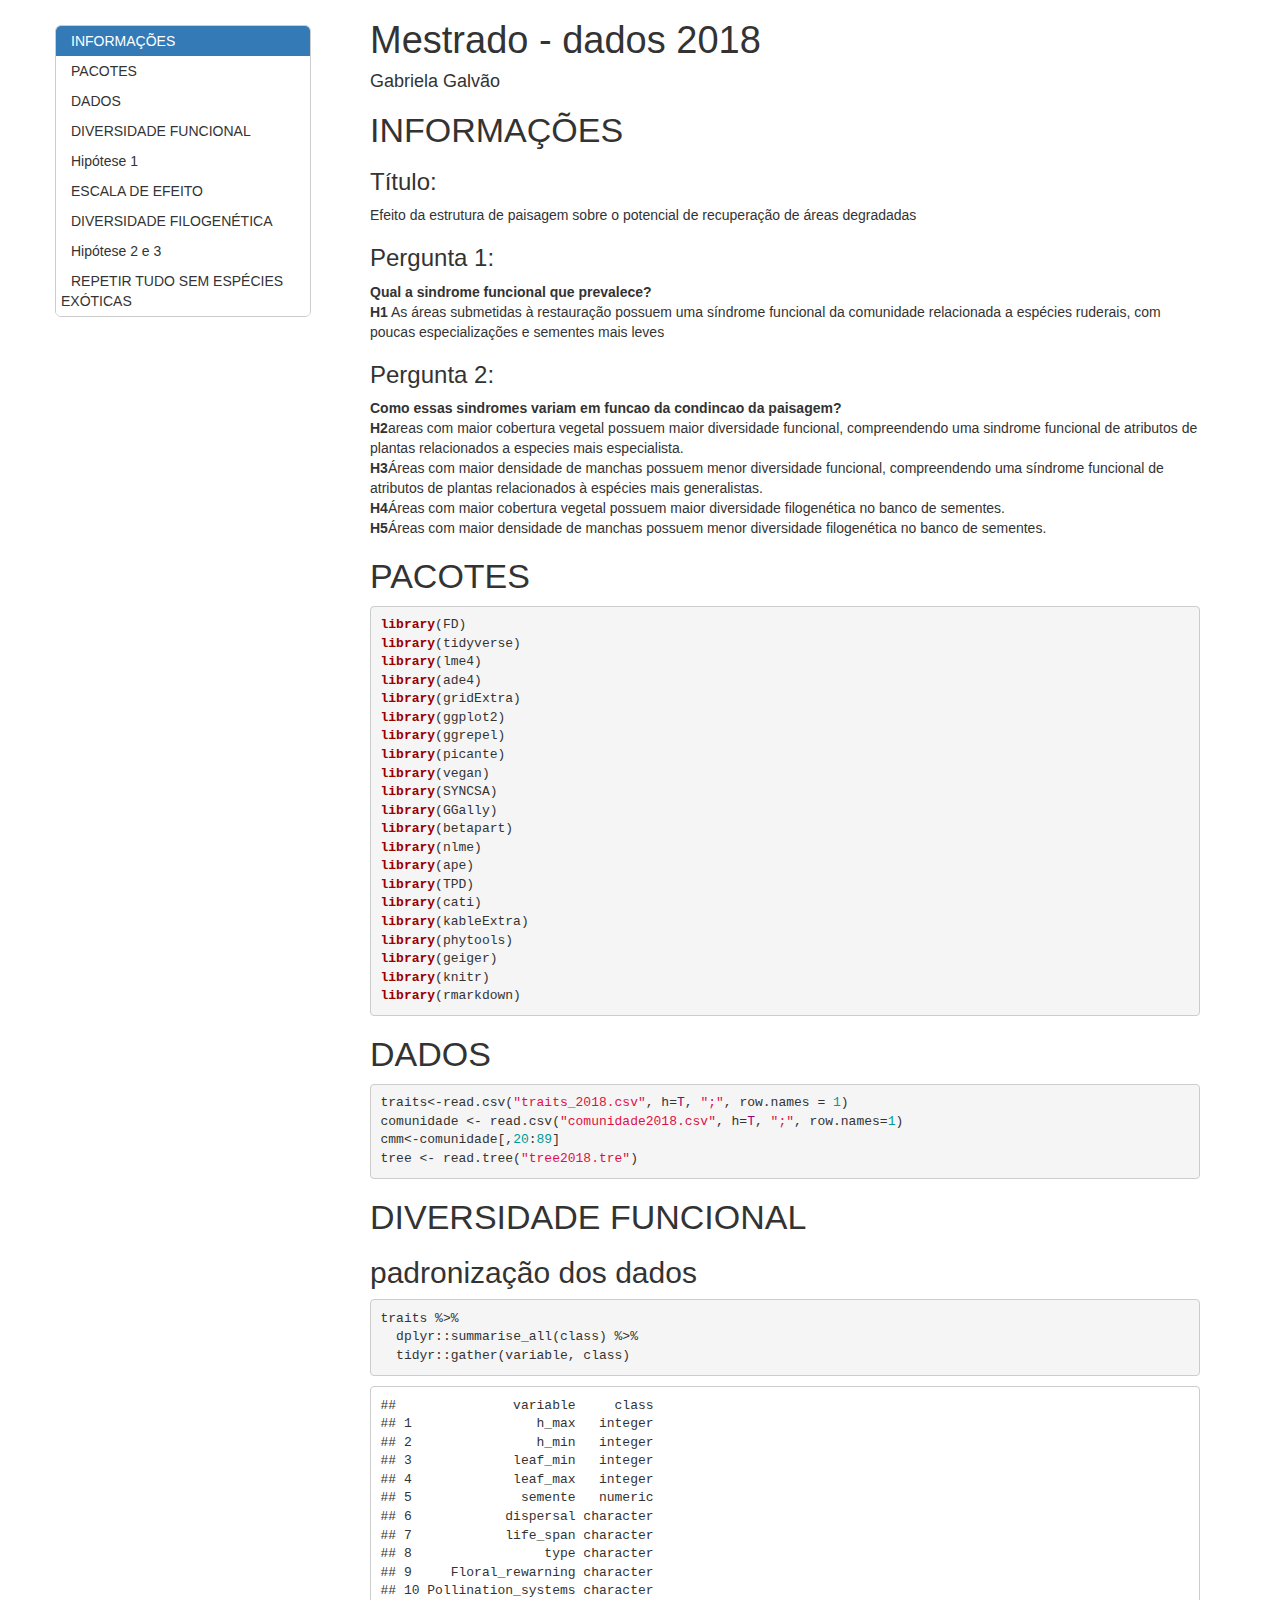
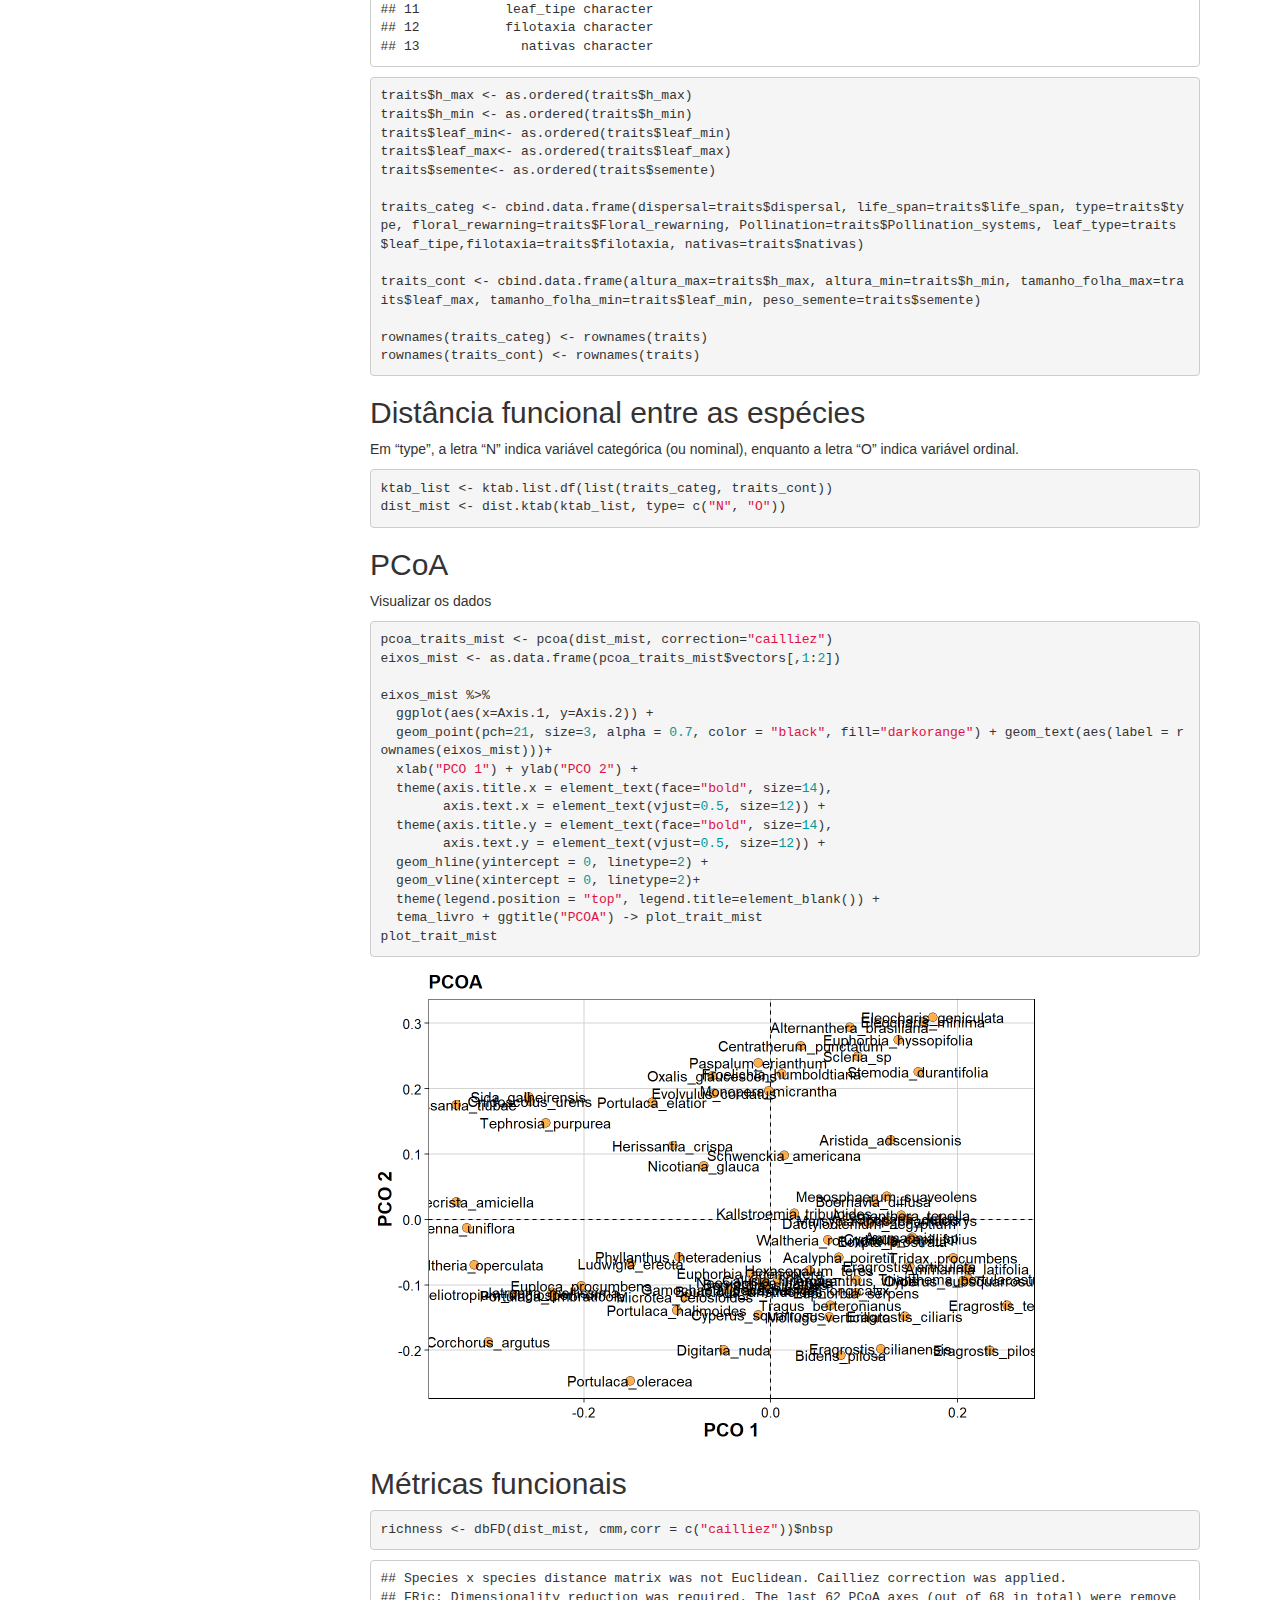
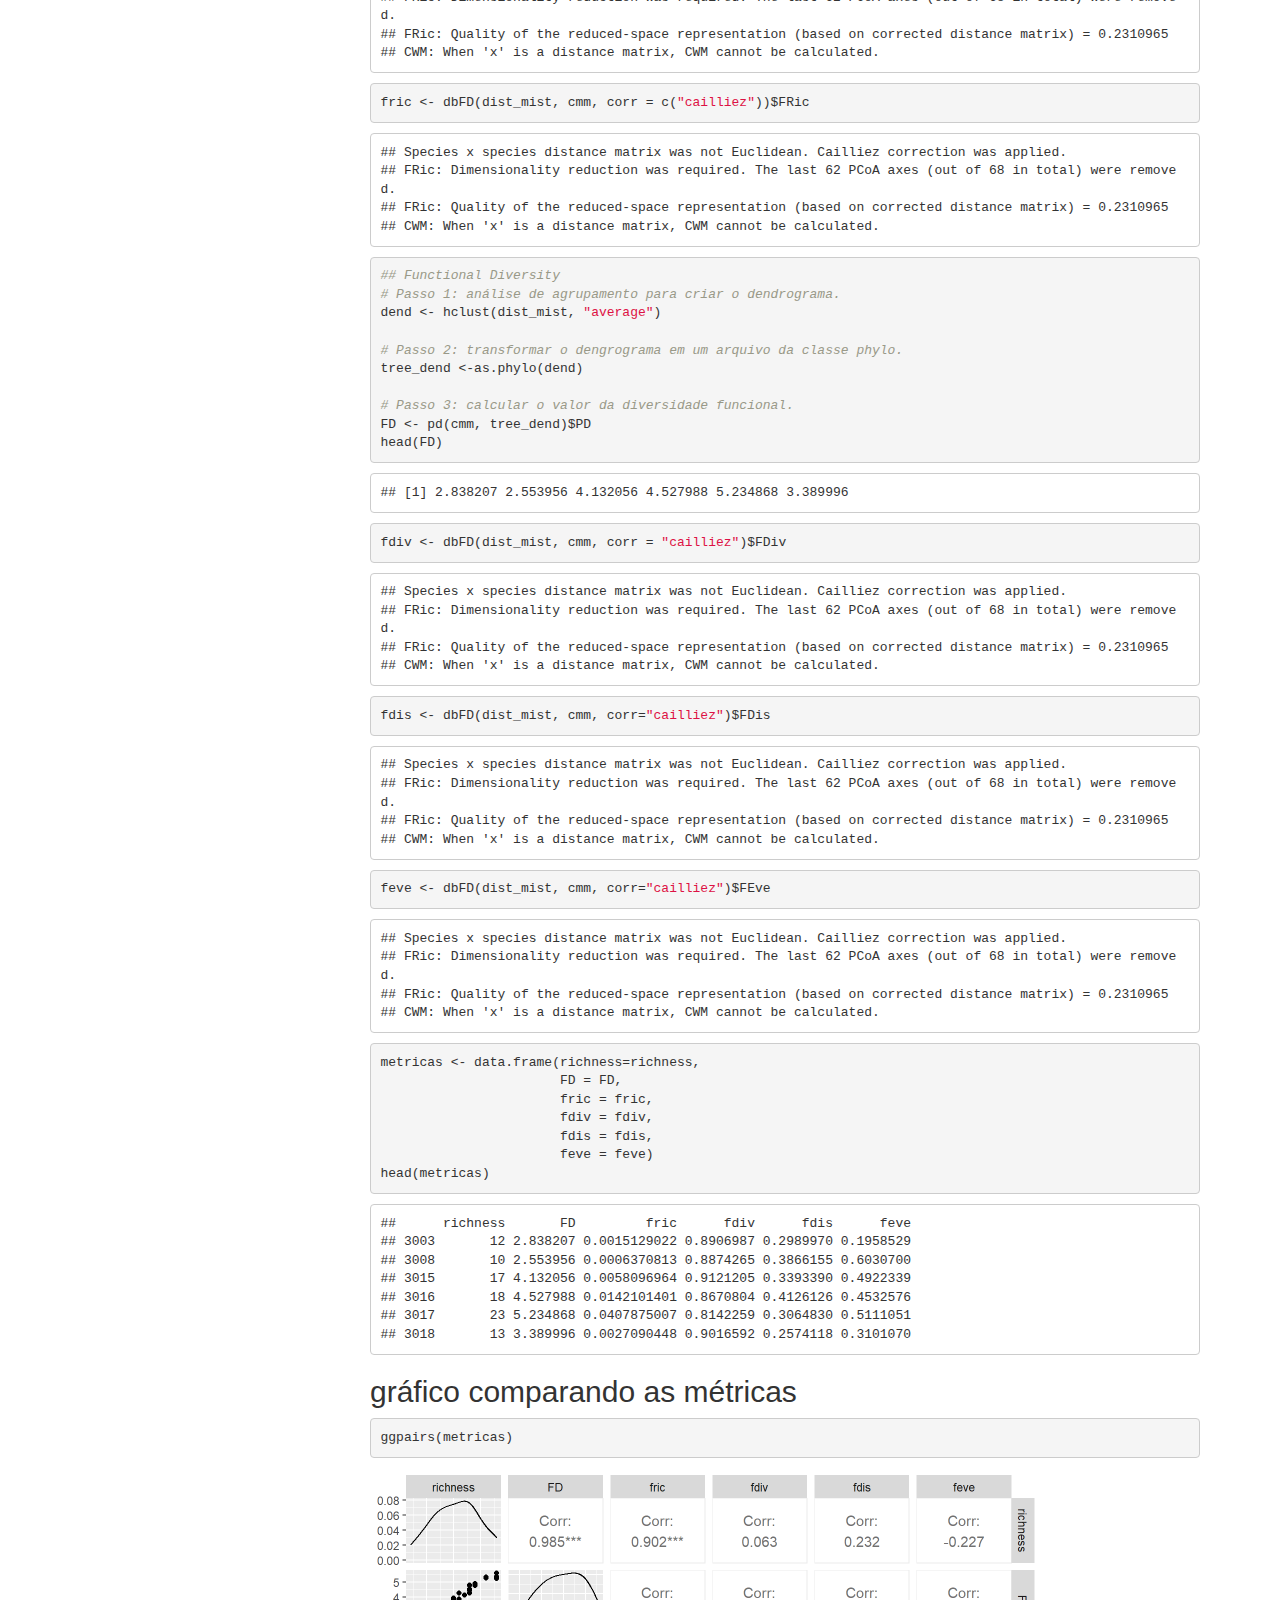
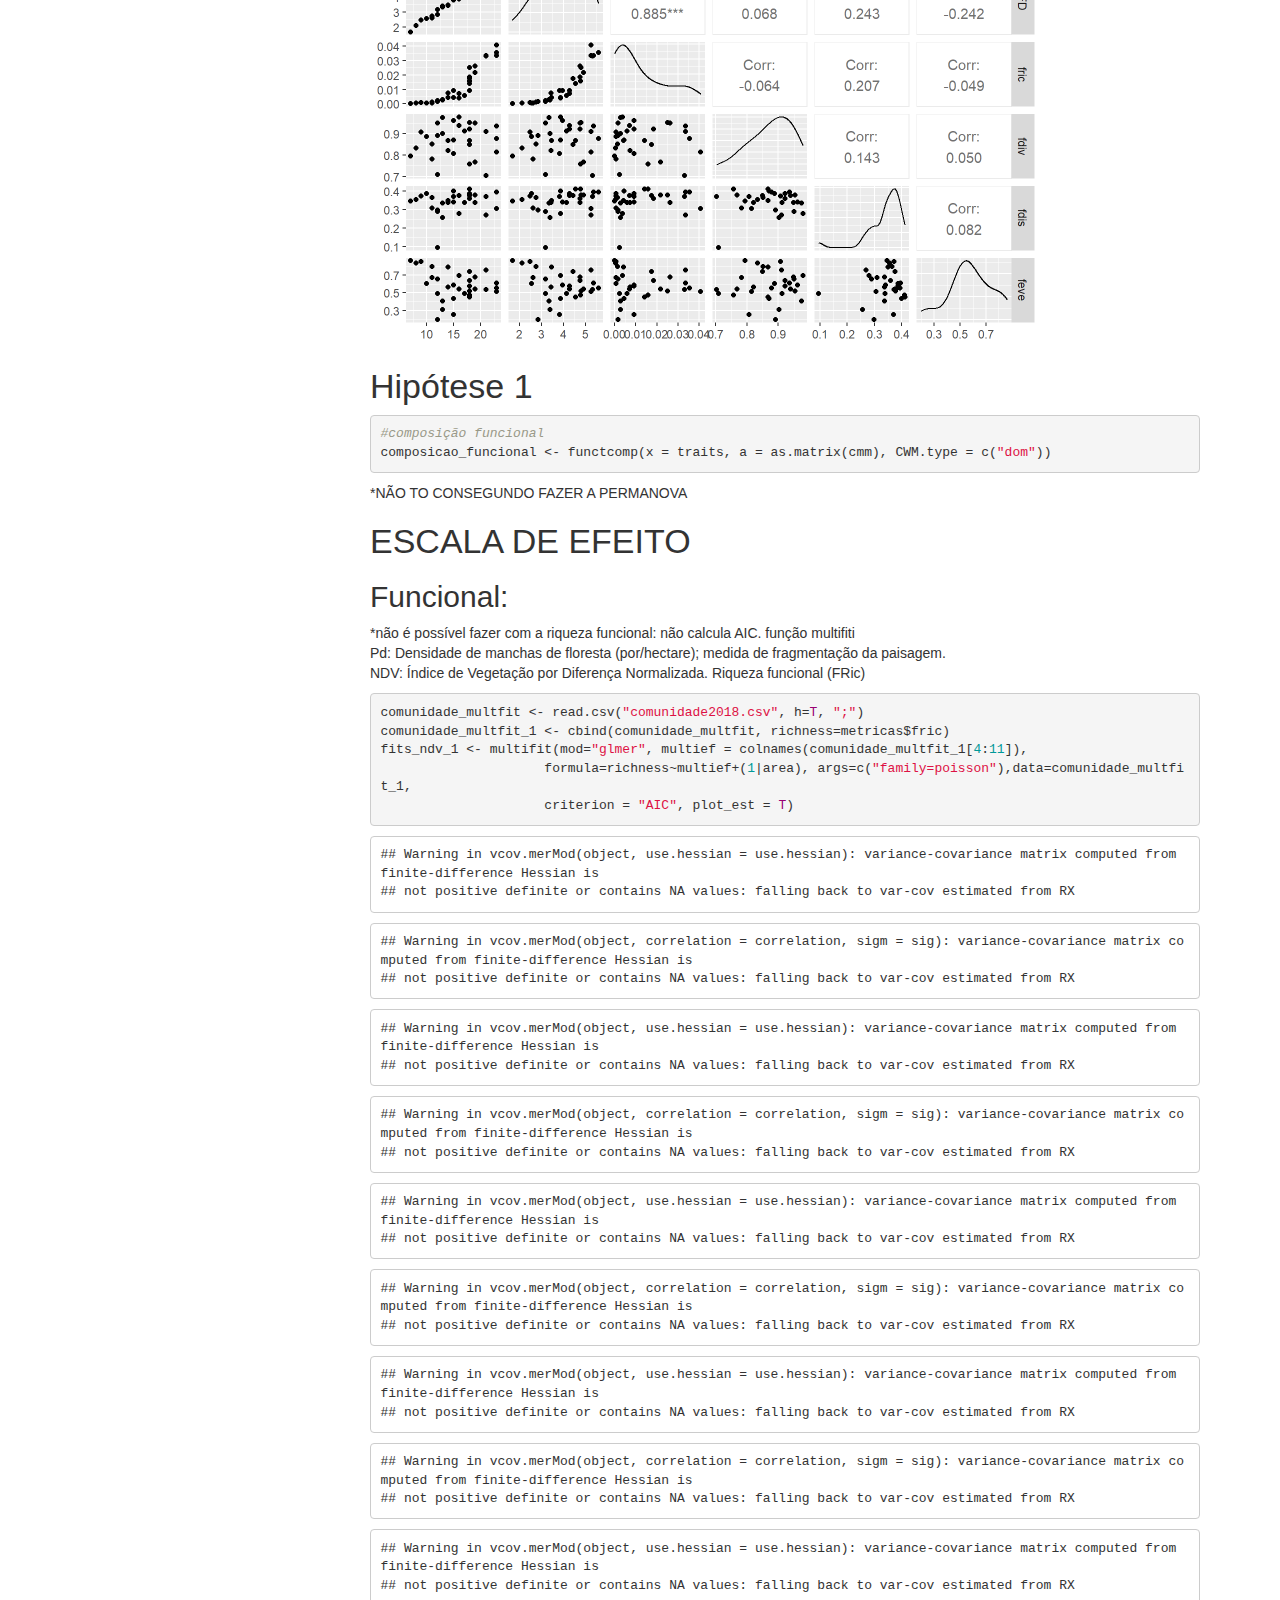
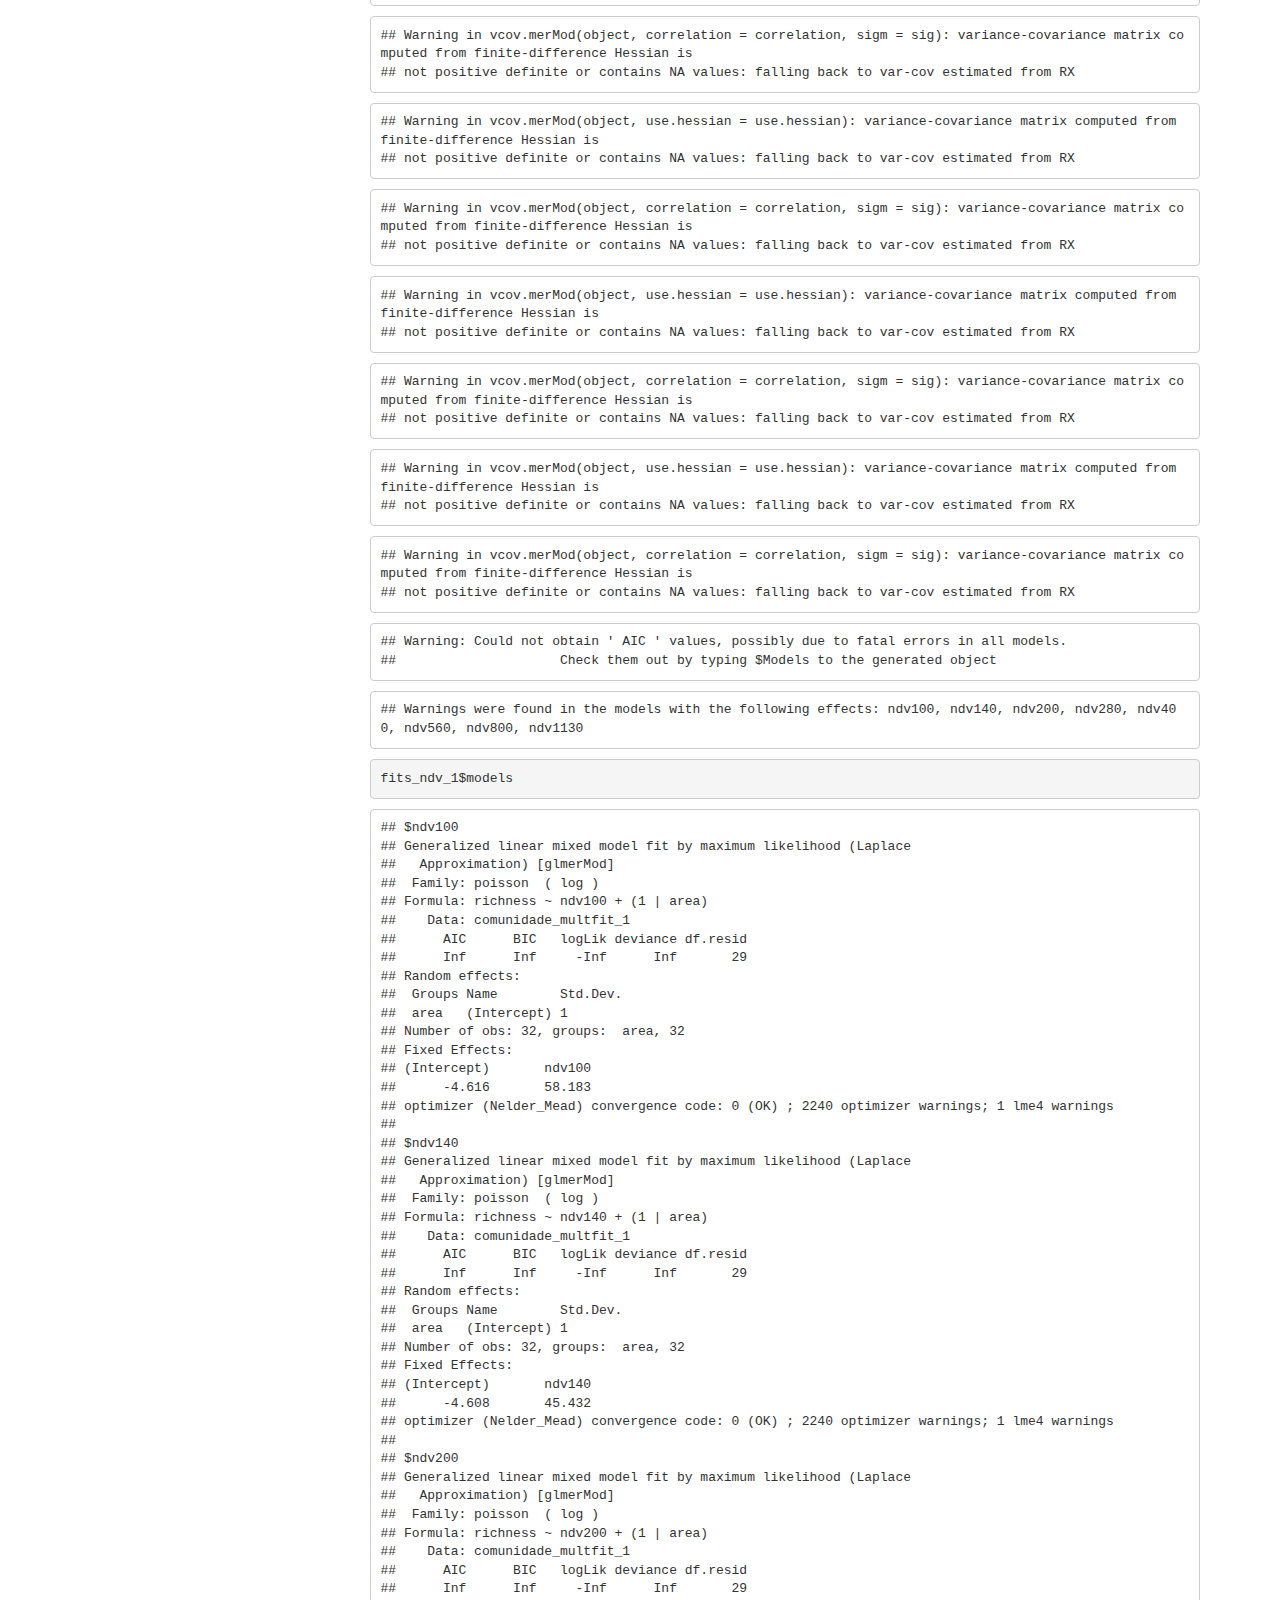
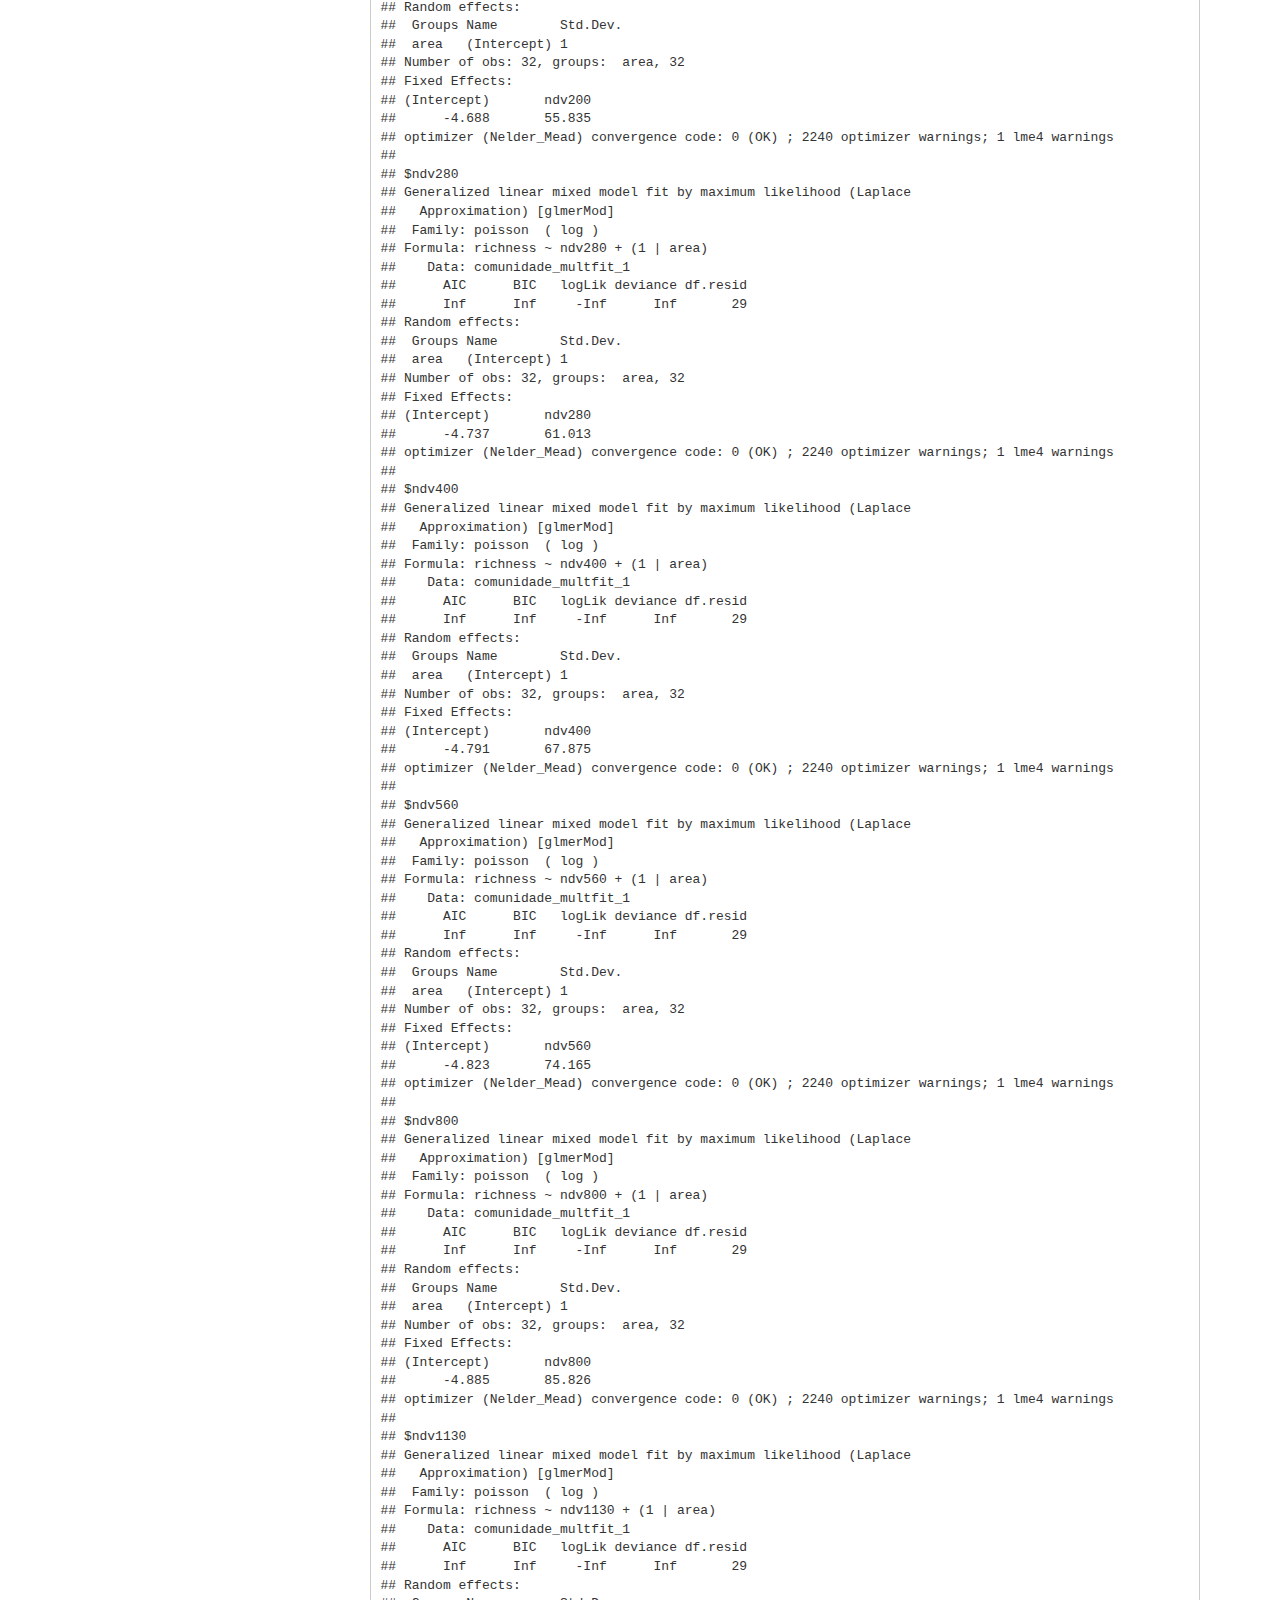
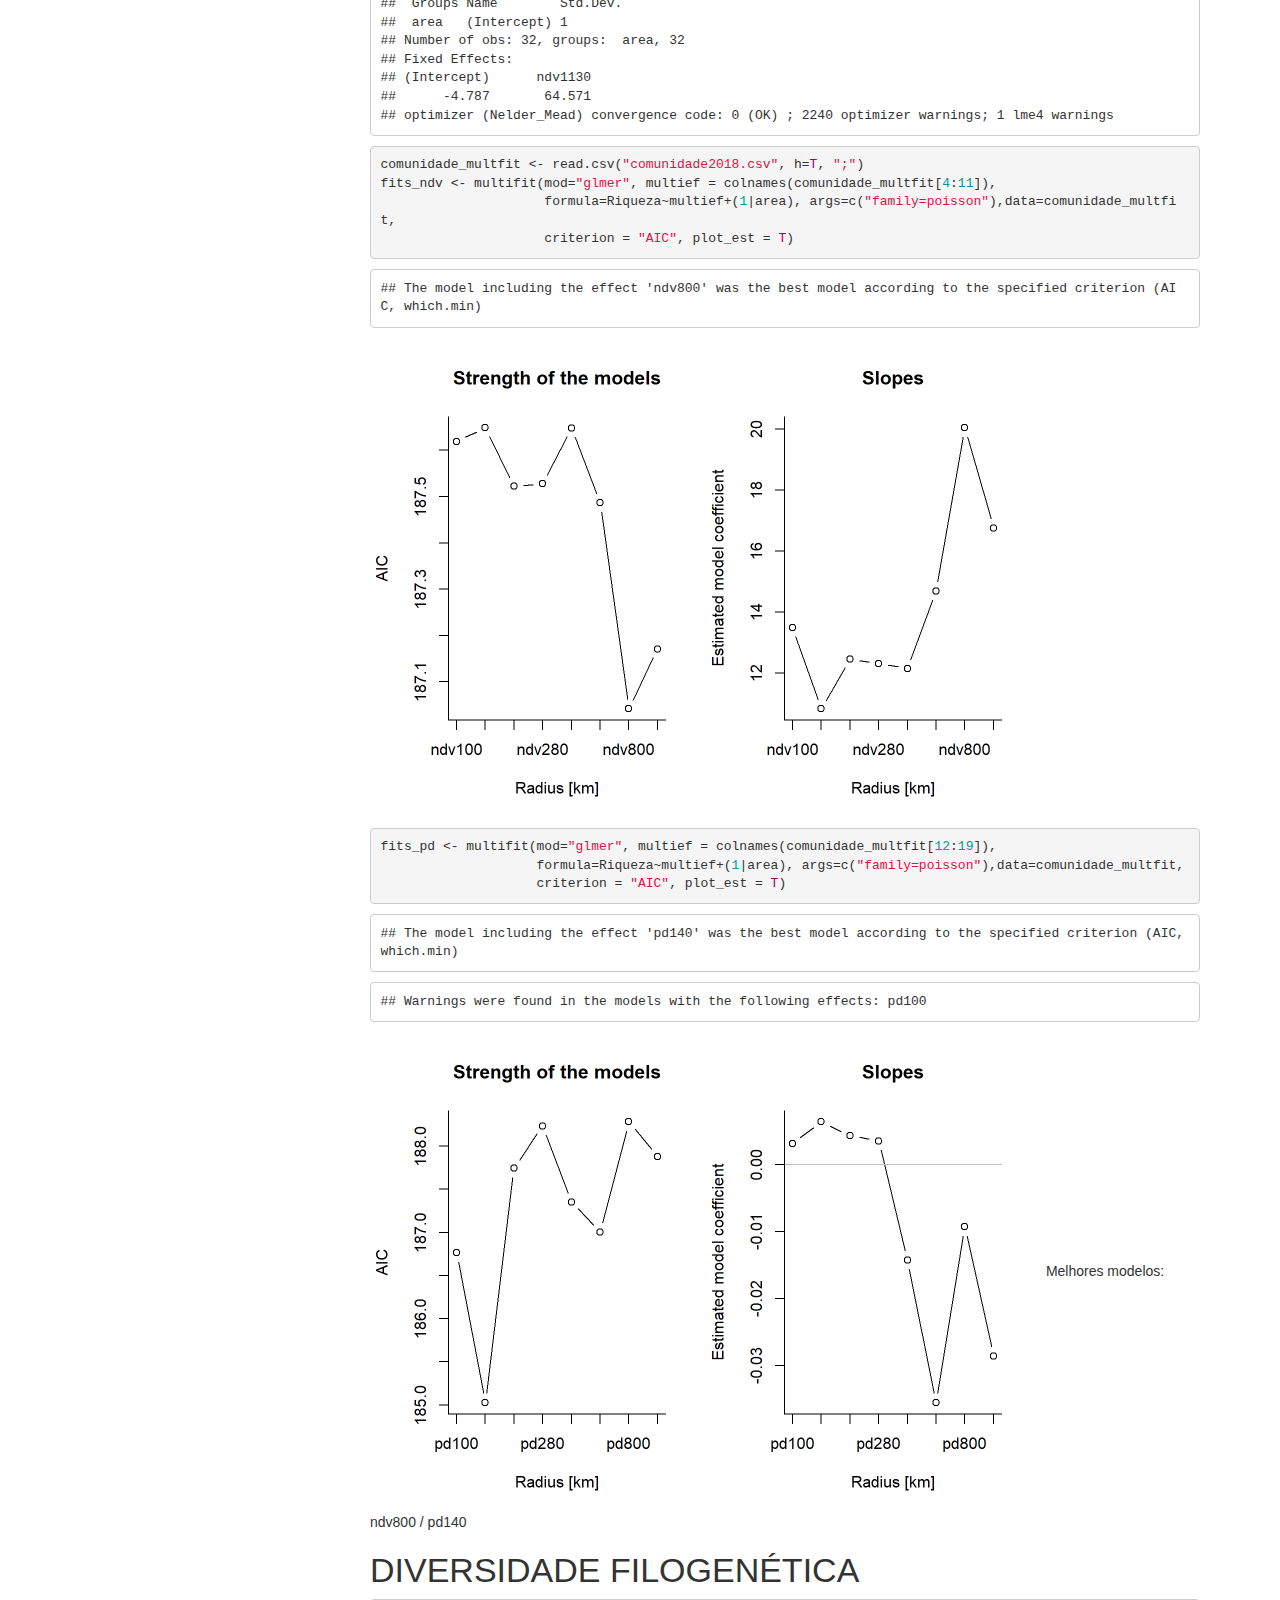
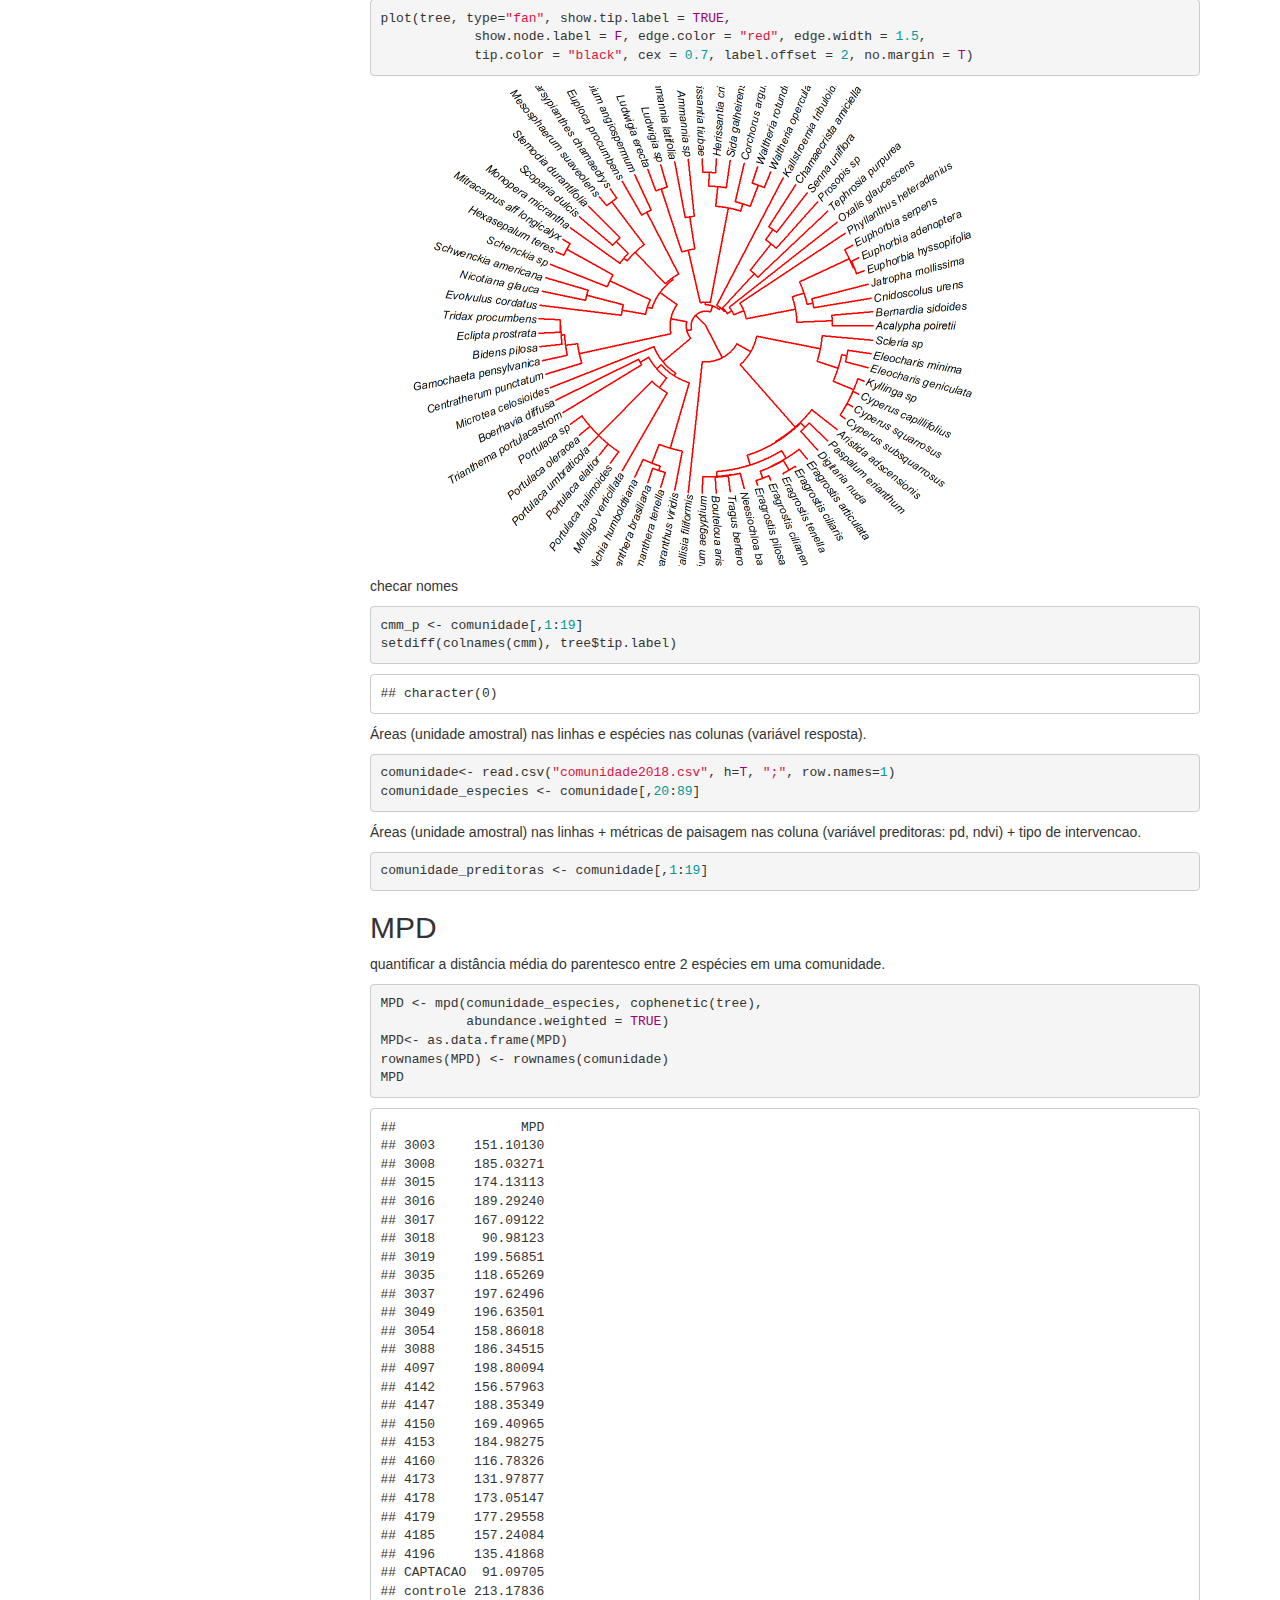
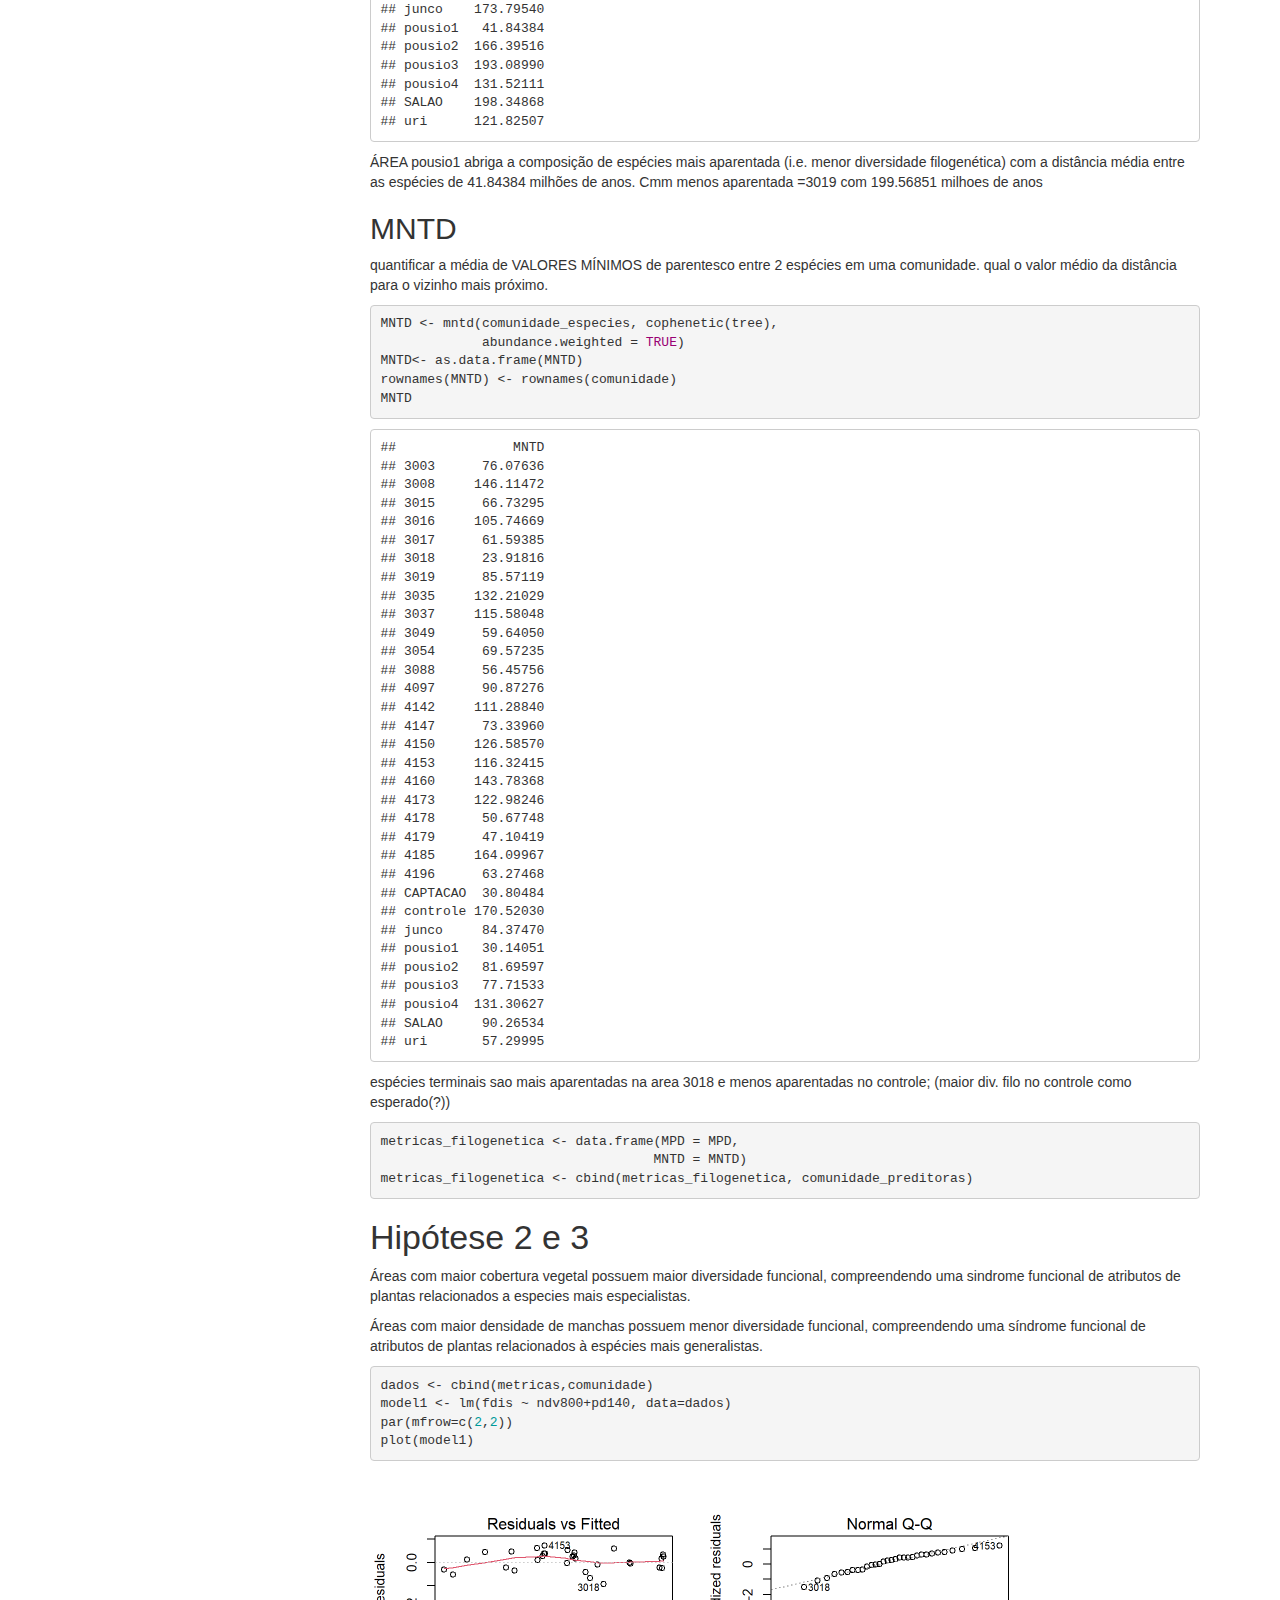
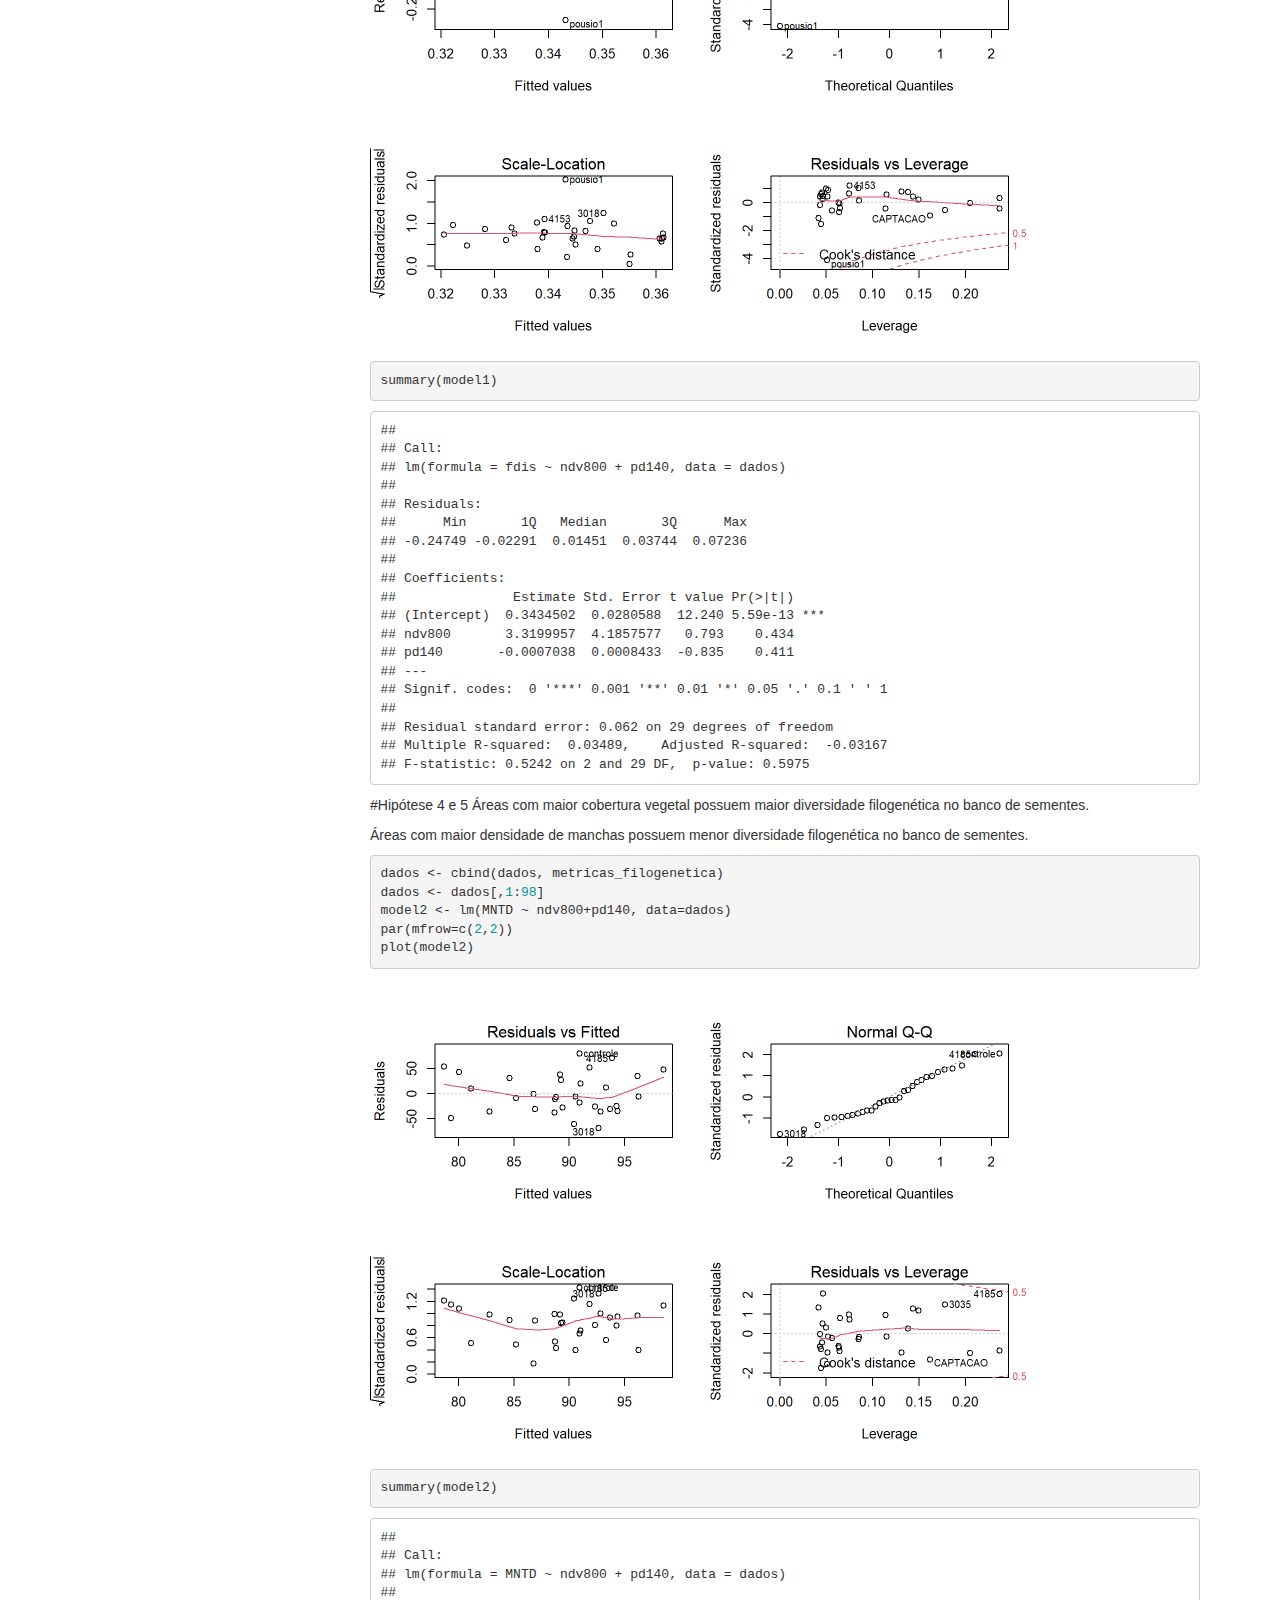
==== index.html @ 9a67cfdd "Add files via upload" ====
<!DOCTYPE html>

<html>

<head>

<meta charset="utf-8" />
<meta name="generator" content="pandoc" />
<meta http-equiv="X-UA-Compatible" content="IE=EDGE" />


<meta name="author" content="Gabriela Galvão" />


<title>Mestrado - dados 2018</title>

<script src="[data-uri]"></script>
<script src="[data-uri]"></script>
<meta name="viewport" content="width=device-width, initial-scale=1" />
<link href="data:text/css,html%7Bfont%2Dfamily%3Asans%2Dserif%3B%2Dwebkit%2Dtext%2Dsize%2Dadjust%3A100%25%3B%2Dms%2Dtext%2Dsize%2Dadjust%3A100%25%7Dbody%7Bmargin%3A0%7Darticle%2Caside%2Cdetails%2Cfigcaption%2Cfigure%2Cfooter%2Cheader%2Chgroup%2Cmain%2Cmenu%2Cnav%2Csection%2Csummary%7Bdisplay%3Ablock%7Daudio%2Ccanvas%2Cprogress%2Cvideo%7Bdisplay%3Ainline%2Dblock%3Bvertical%2Dalign%3Abaseline%7Daudio%3Anot%28%5Bcontrols%5D%29%7Bdisplay%3Anone%3Bheight%3A0%7D%5Bhidden%5D%2Ctemplate%7Bdisplay%3Anone%7Da%7Bbackground%2Dcolor%3Atransparent%7Da%3Aactive%2Ca%3Ahover%7Boutline%3A0%7Dabbr%5Btitle%5D%7Bborder%2Dbottom%3A1px%20dotted%7Db%2Cstrong%7Bfont%2Dweight%3A700%7Ddfn%7Bfont%2Dstyle%3Aitalic%7Dh1%7Bmargin%3A%2E67em%200%3Bfont%2Dsize%3A2em%7Dmark%7Bcolor%3A%23000%3Bbackground%3A%23ff0%7Dsmall%7Bfont%2Dsize%3A80%25%7Dsub%2Csup%7Bposition%3Arelative%3Bfont%2Dsize%3A75%25%3Bline%2Dheight%3A0%3Bvertical%2Dalign%3Abaseline%7Dsup%7Btop%3A%2D%2E5em%7Dsub%7Bbottom%3A%2D%2E25em%7Dimg%7Bborder%3A0%7Dsvg%3Anot%28%3Aroot%29%7Boverflow%3Ahidden%7Dfigure%7Bmargin%3A1em%2040px%7Dhr%7Bheight%3A0%3B%2Dwebkit%2Dbox%2Dsizing%3Acontent%2Dbox%3B%2Dmoz%2Dbox%2Dsizing%3Acontent%2Dbox%3Bbox%2Dsizing%3Acontent%2Dbox%7Dpre%7Boverflow%3Aauto%7Dcode%2Ckbd%2Cpre%2Csamp%7Bfont%2Dfamily%3Amonospace%2Cmonospace%3Bfont%2Dsize%3A1em%7Dbutton%2Cinput%2Coptgroup%2Cselect%2Ctextarea%7Bmargin%3A0%3Bfont%3Ainherit%3Bcolor%3Ainherit%7Dbutton%7Boverflow%3Avisible%7Dbutton%2Cselect%7Btext%2Dtransform%3Anone%7Dbutton%2Chtml%20input%5Btype%3Dbutton%5D%2Cinput%5Btype%3Dreset%5D%2Cinput%5Btype%3Dsubmit%5D%7B%2Dwebkit%2Dappearance%3Abutton%3Bcursor%3Apointer%7Dbutton%5Bdisabled%5D%2Chtml%20input%5Bdisabled%5D%7Bcursor%3Adefault%7Dbutton%3A%3A%2Dmoz%2Dfocus%2Dinner%2Cinput%3A%3A%2Dmoz%2Dfocus%2Dinner%7Bpadding%3A0%3Bborder%3A0%7Dinput%7Bline%2Dheight%3Anormal%7Dinput%5Btype%3Dcheckbox%5D%2Cinput%5Btype%3Dradio%5D%7B%2Dwebkit%2Dbox%2Dsizing%3Aborder%2Dbox%3B%2Dmoz%2Dbox%2Dsizing%3Aborder%2Dbox%3Bbox%2Dsizing%3Aborder%2Dbox%3Bpadding%3A0%7Dinput%5Btype%3Dnumber%5D%3A%3A%2Dwebkit%2Dinner%2Dspin%2Dbutton%2Cinput%5Btype%3Dnumber%5D%3A%3A%2Dwebkit%2Douter%2Dspin%2Dbutton%7Bheight%3Aauto%7Dinput%5Btype%3Dsearch%5D%7B%2Dwebkit%2Dbox%2Dsizing%3Acontent%2Dbox%3B%2Dmoz%2Dbox%2Dsizing%3Acontent%2Dbox%3Bbox%2Dsizing%3Acontent%2Dbox%3B%2Dwebkit%2Dappearance%3Atextfield%7Dinput%5Btype%3Dsearch%5D%3A%3A%2Dwebkit%2Dsearch%2Dcancel%2Dbutton%2Cinput%5Btype%3Dsearch%5D%3A%3A%2Dwebkit%2Dsearch%2Ddecoration%7B%2Dwebkit%2Dappearance%3Anone%7Dfieldset%7Bpadding%3A%2E35em%20%2E625em%20%2E75em%3Bmargin%3A0%202px%3Bborder%3A1px%20solid%20silver%7Dlegend%7Bpadding%3A0%3Bborder%3A0%7Dtextarea%7Boverflow%3Aauto%7Doptgroup%7Bfont%2Dweight%3A700%7Dtable%7Bborder%2Dspacing%3A0%3Bborder%2Dcollapse%3Acollapse%7Dtd%2Cth%7Bpadding%3A0%7D%40media%20print%7B%2A%2C%3Aafter%2C%3Abefore%7Bcolor%3A%23000%21important%3Btext%2Dshadow%3Anone%21important%3Bbackground%3A0%200%21important%3B%2Dwebkit%2Dbox%2Dshadow%3Anone%21important%3Bbox%2Dshadow%3Anone%21important%7Da%2Ca%3Avisited%7Btext%2Ddecoration%3Aunderline%7Da%5Bhref%5D%3Aafter%7Bcontent%3A%22%20%28%22%20attr%28href%29%20%22%29%22%7Dabbr%5Btitle%5D%3Aafter%7Bcontent%3A%22%20%28%22%20attr%28title%29%20%22%29%22%7Da%5Bhref%5E%3D%22javascript%3A%22%5D%3Aafter%2Ca%5Bhref%5E%3D%22%23%22%5D%3Aafter%7Bcontent%3A%22%22%7Dblockquote%2Cpre%7Bborder%3A1px%20solid%20%23999%3Bpage%2Dbreak%2Dinside%3Aavoid%7Dthead%7Bdisplay%3Atable%2Dheader%2Dgroup%7Dimg%2Ctr%7Bpage%2Dbreak%2Dinside%3Aavoid%7Dimg%7Bmax%2Dwidth%3A100%25%21important%7Dh2%2Ch3%2Cp%7Borphans%3A3%3Bwidows%3A3%7Dh2%2Ch3%7Bpage%2Dbreak%2Dafter%3Aavoid%7D%2Enavbar%7Bdisplay%3Anone%7D%2Ebtn%3E%2Ecaret%2C%2Edropup%3E%2Ebtn%3E%2Ecaret%7Bborder%2Dtop%2Dcolor%3A%23000%21important%7D%2Elabel%7Bborder%3A1px%20solid%20%23000%7D%2Etable%7Bborder%2Dcollapse%3Acollapse%21important%7D%2Etable%20td%2C%2Etable%20th%7Bbackground%2Dcolor%3A%23fff%21important%7D%2Etable%2Dbordered%20td%2C%2Etable%2Dbordered%20th%7Bborder%3A1px%20solid%20%23ddd%21important%7D%7D%40font%2Dface%7Bfont%2Dfamily%3A%27Glyphicons%20Halflings%27%3Bsrc%3Aurl%28data%3Aapplication%2Fvnd%2Ems%2Dfontobject%3Bbase64%2Cn04AAEFNAAACAAIABAAAAAAABQAAAAAAAAABAJABAAAEAExQAAAAAAAAAAIAAAAAAAAAAAEAAAAAAAAAJxJ%[base64]%2FSEdmjKHUbyow8ATBE40IvWA3vTu8LiABDQ%2BpexwUMcm1SMnNryctQSiI1K5ZnbOlXKmnVV5YvRe6RnNMFNCOs1KNVpn6yZhCJkRtVRNzEufeIq7HgSrcx4S8h%2Fv4vnrrKc6oCNxmSk2uKlZQHBii6iKFoH0746ThvkO1kJHlxjrkxs%2BLWORaDQBEtiYJIR5IB9Bi1UyL4Rmr0BNigNkMzlKQmnofBHviqVzUxwdMb3NdCn69hy%2BpRYVKGVS%2F1tnsqv4LL7wCCPZZAZPT4aCShHjHJVNuXbmMrY5LeQaGnvAkXlVrJgKRAUdFjrWEah9XebPeQMj7KS7DIBAFt8ycgC5PLGUOHSE3ErGZCiViNLL5ZARfywnCoZaKQCu6NuFX42AEeKtKUGnr%2FCm2Cy8tpFhBPMW5Fxi4Qm4TkDWh4IWFDClhU2hRWosUWqcKLlgyXB%2BlSHaWaHiWlBAR8SeSgSPCQxdVQgzUixWKSTrIQEbU94viDctkvX%2BVSjJuUmV8L4CXShI11esnp0pjWNZIyxKHS4wVQ2ime1P4RnhvGw0aDN1OLAXGERsB7buFpFGGBAre4QEQR0HOIO5oYH305G%2BKspT%2FFupEGGafCCwxSe6ZUa%2B073rXHnNdVXE6eWvibUS27XtRzkH838mYLMBmYysZTM0EM3A1fbpCBYFccN1B%2FEnCYu%2FTgCGmr7bMh8GfYL%2BBfcLvB0gRagC09w9elfldaIy%2FhNCBLRgBgtCC7jAF63wLSMAfbfAlEggYU0bUA7ACCJmTDpEmJtI78w4%2FBO7dN7JR7J7ZvbYaUbaILSQsRBiF3HGk5fEg6p9unwLvn98r%2BvnsV%2B372uf1xBLq4qU%2F45fTuqaAP%2BpssmCCCTF0mhEow8ZXZOS8D7Q85JsxZ%2BAzok7B7O%2Ff6J8AzYBySZQB%2FQHYUSA%2BEeQhEWiS6AIQzgcsDiER4MjgMBAWDV4AgQ3g1eBgIdweCQmCjJEMkJ%2BPKRWyFHHmg1Wi%2F6xzUgA0LREoKJChwnQa9B%2B5RQZRB3IlBlkAnxyQNaANwHMowzlYSMCBgnbpzvqpl0iTJNCQidDI9ZrSYNIRBhHtUa5YHMHxyGEik9hDE0AKj72AbTCaxtHPUaKZdAZSnQTyjGqGLsmBStCejApUhg4uBMU6mATujEl%2BKdDPbI6Ag4vLr%2BhjY6lbjBeoLKnZl0UZgRX8gTySOeynZVz1wOq7e1hFGYIq%2BMhrGxDLak0PrwYzSXtcuyhXEhwOYofiW%2BEcI%2Fjw8P6IY6ed%2BetAbuqKp5QIapT77LnAe505lMuqL79a0ut4rWexzFttsOsLDy7zvtQzcq3U1qabe7tB0wHWVXji%2BzDbo8x8HyIRUbXnwUcklFv51fvTymiV%2BMXLSmGH9d9%2BaXpD5X6lao41anWGig7IwIdnoBY2ht%2FpO9mClLo4NdXHAsefqWUKlXJkbqPOFhMoR4aiA1BXqhRNbB2Xwi%2B7u%2FjpAoOpKJ0UX24EsrzMfHXViakCNcKjBxuQX8BO0ZqjJ3xXzf%2B61t2VXOSgJ8xu65QKgtN6FibPmPYsXbJRHHqbgATcSZxBqGiDiU4NNNsYBsKD0MIP%2FOfKnlk%2FLkaid%[base64]%2FgFtuW0wR4cgd%2BZKesSV7QkNE2kw6AV4hoIuC02LGmTomyf8PiO6CZzOTLTPQ%2BHW06H%2Btx%2BbQ8LmDYg1pTFrp2oJXgkZTyeRJZM0C8aE2LpFrNVDuhARsN543%2FFV6klQ6Tv1OoZGXLv0igKrl%2FCmJxRmX7JJbJ998VSIPQRyDBICzl4JJlYHbdql30NvYcOuZ7a10uWRrgoieOdgIm4rlq6vNOQBuqESLbXG5lzdJGHw2m0sDYmODXbYGTfSTGRKpssTO95fothJCjUGQgEL4yKoGAF%2F0SrpUDNn8CBgBcSDQByAeNkCXp4S4Ro2Xh4OeaGRgR66PVOsU8bc6TR5%[base64]%2F1SgRCJ1dk4UdBT7OoyuNgLs0oCd8RnrEIb6QdMxT2QjD4zMrJkfgx5aDMcA4orsTtKCqWb%2FVeyceqa5OGSmB28YwH4rFbkQaLoUN8OQQYnD3w2eXpI4ScQfbCUZiJ4yMOIKLyyTc7BQ4uXUw6Ee6%2FxM%2B4Y67ngNBknxIPwuppgIhFcwJyr6EIj%2BLzNj%2FmfR2vhhRlx0BILZoAYruF0caWQ7YxO66UmeguDREAFHYuC7HJviRgVO6ruJH59h%2FC%2FPkgSle8xNzZJULLWq9JMDTE2fjGE146a1Us6PZDGYle6ldWRqn%2FpdpgHKNGrGIdkRK%2BKPETT9nKT6kLyDI8xd9A1FgWmXWRAIHwZ37WyZHOVyCadJEmMVz0MadMjDrPho%2BEIochkVC2xgGiwwsQ6DMv2P7UXqT4x7CdcYGId2BJQQa85EQKmCmwcRejQ9Bm4oATENFPkxPXILHpMPUyWTI5rjNOsIlmEeMbcOCEqInpXACYQ9DDxmFo9vcmsDblcMtg4tqBerNngkIKaFJmrQAPnq1dEzsMXcwjcHdfdCibcAxxA%2Bq%2Fj9m3LM%2FO7WJka4tSidVCjsvo2lQ%2F2ewyoYyXwAYyr2PlRoR5MpgVmSUIrM3PQxXPbgjBOaDQFIyFMJvx3Pc5RSYj12ySVF9fwFPQu2e2KWVoL9q3Ayv3IzpGHUdvdPdrNUdicjsTQ2ISy7QU3DrEytIjvbzJnAkmANXjAFERA0MUoPF3%2F5KFmW14bBNOhwircYgMqoDpUMcDtCmBE82QM2YtdjVLB4kBuKho%2FbcwQdeboqfQartuU3CsCf%2BcXkgYAqp%2F0Ee3RorAZt0AvvOCSI4JICIlGlsV0bsSid%2FNIEALAAzb6HAgyWHBps6xAOwkJIGcB82CxRQq4sJf3FzA70A%2BTRqcqjEMETCoez3mkPcpnoALs0ugJY8kQwrC%[base64]%2FWDHA60cYFaI%2FPjpzquUqdaYGcIq%2BmLez3WLFFCtNBN2QJcrlcoELgiPku5R5dSlJFaCEqEZle1AQzAKC%2B1SotMcBNyQUFuRHRF6OlimSBgjZeTBCwLyc6A%2BP%2FoFRchXTz5ADknYJHxzrJ5pGuIKRQISU6WyKTBBjD8WozmVYWIsto1AS5rxzKlvJu4E%2FvwOiKxRtCWsDM%2BeTHUrmwrCK5BIfMzGkD%2B0Fk5LzBs0jMYXktNDblB06LMNJ09U8pzSLmo14MS0OMjcdrZ31pyQqxJJpRImlSvfYAK8inkYU52QY2FPEVsjoWewpwhRp5yAuNpkqhdb7ku9Seefl2D0B8SMTFD90xi4CSOwwZy9IKkpMtI3FmFUg3%2FkFutpQGNc3pCR7gvC4sgwbupDu3DyEN%2BW6YGLNM21jpB49irxy9BSlHrVDlnihGKHwPrbVFtc%2Bh1rVQKZduxIyojccZIIcOCmhEnC7UkY68WXKQgLi2JCDQkQWJRQuk60hZp0D3rtCTINSeY9Ej2kIKYfGxwOs4j9qMM7fYZiipzgcf7TamnehqdhsiMiCawXnz4xAbyCkLAx5EGbo3Ax1u3dUIKnTxIaxwQTHehPl3V491H0%2BbC5zgpGz7Io%2BmjdhKlPJ01EeMpM7UsRJMi1nGjmJg35i6bQBAAxjO%2FENJubU2mg3ONySEoWklCwdABETcs7ck3jgiuU9pcKKpbgn%2B3YlzV1FzIkB6pmEDOSSyDfPPlQskznctFji0kpgZjW5RZe6x9kYT4KJcXg0bNiCyif%2BpZACCyRMmYsfiKmN9tSO65F0R2OO6ytlEhY5Sj6uRKfFxw0ijJaAx%2Fk3QgnAFSq27%2F2i4GEBA%2BUvTJKK%2F9eISNvG46Em5RZfjTYLdeD8kdXHyrwId%2FDQZUaMCY4gGbke2C8vfjgV%2FY9kkRQOJIn%2FxM9INZSpiBnqX0Q9GlQPpPKAyO5y%2BW5NMPSRdBCUlmuxl40ZfMCnf2Cp044uI9WLFtCi4YVxKjuRCOBWIb4XbIsGdbo4qtMQnNOQz4XDSui7W%2FN6l54qOynCqD3DpWQ%2BmpD7C40D8BZEWGJX3tlAaZBMj1yjvDYKwCJBa201u6nBKE5UE%2B7QSEhCwrXfbRZylAaAkplhBWX50dumrElePyNMRYUrC99UmcSSNgImhFhDI4BXjMtiqkgizUGCrZ8iwFxU6fQ8GEHCFdLewwxYWxgScAYMdMLmcZR6b7rZl95eQVDGVoUKcRMM1ixXQtXNkBETZkVVPg8LoSrdetHzkuM7DjZRHP02tCxA1fmkXKF3VzfN1pc1cv%2F8lbTIkkYpqKM9VOhp65ktYk%2BQ46myFWBapDfyWUCnsnI00QTBQmuFjMZTcd0V2NQ768Fhpby04k2IzNR1wKabuGJqYWwSly6ocMFGTeeI%2BejsWDYgEvr66QgqdcIbFYDNgsm0x9UHY6SCd5%2B7tpsLpKdvhahIDyYmEJQCqMqtCF6UlrE5GXRmbu%[base64]%2FiOmsLtHSWNUWEGk9hScMPShasUA1AcHOtRZlqMeQ0OzYS9vQvYUjOLrzP07BUAFikcJNMi7gIxEw4pL1G54TcmmmoAQ5s7TGWErJZ2Io4yQ0ljRYhL8H5e62oDtLF8aDpnIvZ5R3GWJyAugdiiJW9hQAVTsnCBHhwu7rkBlBX6r3b7ejEY0k5GGeyKv66v%2B6dg7mcJTrWHbtMywbedYqCQ0FPwoytmSWsL8WTtChZCKKzEF7vP6De4x2BJkkniMgSdWhbeBSLtJZR9CTHetK1xb34AYIJ37OegYIoPVbXgJ%2FqDQK%2BbfCtxQRVKQu77WzOoM6SGL7MaZwCGJVk46aImai9fmam%2BWpHG%2B0BtQPWUgZ7RIAlPq6lkECUhZQ2gqWkMYKcYMYaIc4gYCDFHYa2d1nzp3%2BJ1eCBay8IYZ0wQRKGAqvCuZ%2FUgbQPyllosq%2BXtfKIZOzmeJqRazpmmoP%2F76YfkjzV2NlXTDSBYB04SVlNQsFTbGPk1t%2FI4Jktu0XSgifO2ozFOiwd%2F0SssJDn0dn4xqk4GDTTKX73%2FwQyBLdqgJ%2BWx6AQaba3BA9CKEzjtQYIfAsiYamapq80LAamYjinlKXUkxdpIDk0puXUEYzSalfRibAeDAKpNiqQ0FTwoxuGYzRnisyTotdVTclis1LHRQCy%2FqqL8oUaQzWRxilq5Mi0IJGtMY02cGLD69vGjkj3p6pGePKI8bkBv5evq8SjjyU04vJR2cQXQwSJyoinDsUJHCQ50jrFTT7yRdbdYQMB3MYCb6uBzJ9ewhXYPAIZSXfeEQBZZ3GPN3Nbhh%2FwkvAJLXnQMdi5NYYZ5GHE400GS5rXkOZSQsdZgIbzRnF9ueLnsfQ47wHAsirITnTlkCcuWWIUhJSbpM3wWhXNHvt2xUsKKMpdBSbJnBMcihkoDqAd1Zml%2FR4yrzow1Q2A5G%2Bkzo%2FRhRxQS2lCSDRV8LlYLBOOoo1bF4jwJAwKMK1tWLHlu9i0j4Ig8qVm6wE1DxXwAwQwsaBWUg2pOOol2dHxyt6npwJEdLDDVYyRc2D0HbcbLUJQj8gPevQBUBOUHXPrsAPBERICpnYESeu2OHotpXQxRGlCCtLdIsu23MhZVEoJg8Qumj%2FUMMc34IBqTKLDTp76WzL%2FdMjCxK7MjhiGjeYAC%2Fkj%2FjY%2FRde7hpSM1xChrog6yZ7OWTuD56xBJnGFE%2BpT2ElSyCnJcwVzCjkqeNLfMEJqKW0G7OFIp0G%2B9mh50I9o8k1tpCY0xYqFNIALgIfc2me4n1bmJnRZ89oepgLPT0NTMLNZsvSCZAc3TXaNB07vail36%2FdBySis4m9%2FDR8izaLJW6bWCkVgm5T%2Bius3ZXq4xI%2BGnbveLbdRwF2mNtsrE0JjYc1AXknCOrLSu7Te%2Fr4dPYMCl5qtiHNTn%2BTPbh1jCBHH%2BdMJNhwNgs3nT%2BOhQoQ0vYif56BMG6WowAcHR3DjQolxLzyVekHj00PBAaW7IIAF1EF%2BuRIWyXjQMAs2chdpaKPNaB%2BkSezYt0%2BCA04sOg5vx8Fr7Ofa9sUv87h7SLAUFSzbetCCZ9pmyLt6l6%2FTzoA1%2FZBG9bIUVHLAbi%2FkdBFgYGyGwRQGBpkqCEg2ah9UD6EedEcEL3j4y0BQQCiExEnocA3SZboh%2Bepgd3YsOkHskZwPuQ5OoyA0fTA5AXrHcUOQF%2BzkJHIA7PwCDk1gGVmGUZSSoPhNf%2BTklauz98QofOlCIQ%2FtCD4dosHYPqtPCXB3agggQQIqQJsSkB%2Bqn0rkQ1toJjON%2FOtCIB9RYv3PqRA4C4U68ZMlZn6BdgEvi2ziU%2BTQ6NIw3ej%2BAtDwMGEZk7e2IjxUWKdAxyaw9OCwSmeADTPPleyk6UhGDNXQb%2B%2BW6Uk4q6F7%2Frg6WVTo82IoCxSIsFDrav4EPHphD3u4hR53WKVvYZUwNCCeM4PMBWzK%2BEfIthZOkuAwPo5C5jgoZgn6dUdvx5rIDmd58cXXdKNfw3l%2BwM2UjgrDJeQHhbD7HW2QDoZMCujgIUkk5Fg8VCsdyjOtnGRx8wgKRPZN5dR0zPUyfGZFVihbFRniXZFOZGKPnEQzU3AnD1KfR6weHW2XS6KbPJxUkOTZsAB9vTVp3Le1F8q5l%2BDMcLiIq78jxAImD2pGFw0VHfRatScGlK6SMu8leTmhUSMy8Uhdd6xBiH3Gdman4tjQGLboJfqz6fL2WKHTmrfsKZRYX6BTDjDldKMosaSTLdQS7oDisJNqAUhw1PfTlnacCO8vl8706Km1FROgLDmudzxg%2BEWTiArtHgLsRrAXYWdB0NmToNCJdKm0KWycZQqb%2BMw76Qy29iQ5up%2FX7oyw8QZ75kP5F6iJAJz6KCmqxz8fEa%2FxnsMYcIO%2FvEkGRuMckhr4rIeLrKaXnmIzlNLxbFspOphkcnJdnz%2FChp%2FVlpj2P7jJQmQRwGnltkTV5dbF9fE3%2FfxoSqTROgq9wFUlbuYzYcasE0ouzBo%2BdDCDzxKAfhbAZYxQiHrLzV2iVexnDX%2FQnT1fsT%2Fxuhu1ui5qIytgbGmRoQkeQooO8eJNNZsf0iALur8QxZFH0nCMnjerYQqG1pIfjyVZWxhVRznmmfLG00BcBWJE6hzQWRyFknuJnXuk8A5FRDCulwrWASSNoBtR%2BCtGdkPwYN2o7DOw%2FVGlCZPusRBFXODQdUM5zeHDIVuAJBLqbO%2Ff9Qua%2BpDqEPk230Sob9lEZ8BHiCorjVghuI0lI4JDgHGRDD%2FprQ84B1pVGkIpVUAHCG%2Biz3Bn3qm2AVrYcYWhock4jso5%2BJ7HfHVj4WMIQdGctq3psBCVVzupQOEioBGA2Bk%2BUILT7%2BVoX5mdxxA5fS42gISQVi%2FHTzrgMxu0fY6hE1ocUwwbsbWcezrY2n6S8%2F6cxXkOH4prpmPuFoikTzY7T85C4T2XYlbxLglSv2uLCgFv8Quk%2FwdesUdWPeHYIH0R729JIisN9Apdd4eB10aqwXrPt%2BSu9mA8k8n1sjMwnfsfF2j3jMUzXepSHmZ%2FBfqXvzgUNQQWOXO8YEuFBh4QTYCkOAPxywpYu1VxiDyJmKVcmJPGWk%2Fgc3Pov02StyYDahwmzw3E1gYC9wkupyWfDqDSUMpCTH5e5N8B%2F%2FlHiMuIkTNw4USHrJU67bjXGqNav6PBuQSoqTxc8avHoGmvqNtXzIaoyMIQIiiUHIM64cXieouplhNYln7qgc4wBVAYR104kO%2BCvKqsg4yIUlFNThVUAKZxZt1XA34h3TCUUiXVkZ0w8Hh2R0Z5L0b4LZvPd%2Fp1gi%2F07h8qfwHrByuSxglc9cI4QIg2oqvC%2Fqm0i7tjPLTgDhoWTAKDO2ONW5oe%2B%2FeKB9vZB8K6C25yCZ9RFVMnb6NRdRjyVK57CHHSkJBfnM2%2Fj4ODUwRkqrtBBCrDsDpt8jhZdXoy%2F1BCqw3sSGhgGGy0a5Jw6BP%2FTExoCmNFYjZl248A0osgPyGEmRA%2BfAsqPVaNAfytu0vuQJ7rk3J4kTDTR2AlCHJ5cls26opZM4w3jMULh2YXKpcqGBtuleAlOZnaZGbD6DHzMd6i2oFeJ8z9XYmalg1Szd%2FocZDc1C7Y6vcALJz2lYnTXiWEr2wawtoR4g3jvWUU2Ngjd1cewtFzEvM1NiHZPeLlIXFbBPawxNgMwwAlyNSuGF3zizVeOoC9bag1qRAQKQE%2FEZBWC2J8mnXAN2aTBboZ7HewnObE8CwROudZHmUM5oZ%2FUgd%2FJZQK8lvAm43uDRAbyW8gZ%2BZGq0EVerVGUKUSm%2FIdn8AQHdR4m7bue88WBwft9mSCeMOt1ncBwziOmJYI2ZR7ewNMPiCugmSsE4EyQ%2BQATJG6qORMGd4snEzc6B4shPIo4G1T7PgSm8PY5eUkPdF8JZ0VBtadbHXoJgnEhZQaODPj2gpODKJY5Yp4DOsLBFxWbvXN755KWylJm%2BoOd4zEL9Hpubuy2gyyfxh8oEfFutnYWdfB8PdESLWYvSqbElP9qo3u6KTmkhoacDauMNNjj0oy40DFV7Ql0aZj77xfGl7TJNHnIwgqOkenruYYNo6h724%2BzUQ7%2BvkCpZB%2BpGA562hYQiDxHVWOq0oDQl%2FQsoiY%2BcuI7iWq%2FZIBtHcXJ7kks%2Bh2fCNUPA82BzjnqktNts%2BRLdk1VSu%2BtqEn7QZCCsvEqk6FkfiOYkrsw092J8jsfIuEKypNjLxrKA9kiA19mxBD2suxQKCzwXGws7kEJvlhUiV9tArLIdZW0IORcxEzdzKmjtFhsjKy%2F44XYXdI5noQoRcvjZ1RMPACRqYg2V1%2BOwOepcOknRLLFdYgTkT5UApt%2FJhLM3jeFYprZV%2BZow2g8fP%2BU68hkKFWJj2yBbKqsrp25xkZX1DAjUw52IMYWaOhab8Kp05VrdNftqwRrymWF4OQSjbdfzmRZirK8FMJELEgER2PHjEAN9pGfLhCUiTJFbd5LBkOBMaxLr%2FA1SY9dXFz4RjzoU9ExfJCmx%2FI9FKEGT3n2cmzl2X42L3Jh%2BAbQq6sA%2BSs1kitoa4TAYgKHaoybHUDJ51oETdeI%2F9ThSmjWGkyLi5QAGWhL0BG1UsTyRGRJOldKBrYJeB8ljLJHfATWTEQBXBDnQexOHTB%2BUn44zExFE4vLytcu5NwpWrUxO%2F0ZICUGM7hGABXym0V6ZvDST0E370St9MIWQOTWngeoQHUTdCJUP04spMBMS8LSker9cReVQkULFDIZDFPrhTzBl6sed9wcZQTbL%2BBDqMyaN3RJPh%2Fanbx%2BIv%2BqgQdAa3M9Z5JmvYlh4qop%2BHo1F1W5gbOE9YKLgAnWytXElU4G8GtW47lhgFE6gaSs%2Bgs37sFvi0PPVvA5dnCBgILTwoKd%2F%2BDoL9F6inlM7H4rOTzD79KJgKlZO%2FZgt22UsKhrAaXU5ZcLrAglTVKJEmNJvORGN1vqrcfSMizfpsgbIe9zno%2BgBoKVXgIL%2FVI8dB1O5o%2FR3Suez%2FgD7M781ShjKpIIORM%2FnxG%2BjjhhgPwsn2IoXsPGPqYHXA63zJ07M2GPEykQwJBYLK808qYxuIew4frk52nhCsnCYmXiR6CuapvE1IwRB4%2FQftDbEn%2BAucIr1oxrLabRj9q4ae0%2BfXkHnteAJwXRbVkR0mctVSwEbqhJiMSZUp9DNbEDMmjX22m3ABpkrPQQTP3S1sib5pD2VRKRd%2BeNAjLYyT0hGrdjWJZy24OYXRoWQAIhGBZRxuBFMjjZQhpgrWo8SiFYbojcHO8V5DyscJpLTHyx9Fimassyo5U6WNtquUMYgccaHY5amgR3PQzq3ToNM5ABnoB9kuxsebqmYZm0R9qxJbFXCQ1UPyFIbxoUraTJFDpCk0Wk9GaYJKz%2F6oHwEP0Q14lMtlddQsOAU9zlYdMVHiT7RQP3XCmWYDcHCGbVRHGnHuwzScA0BaSBOGkz3lM8CArjrBsyEoV6Ys4qgDK3ykQQPZ3hCRGNXQTNNXbEb6tDiTDLKOyMzRhCFT%2BmAUmiYbV3YQVqFVp9dorv%2BTsLeCykS2b5yyu8AV7IS9cxcL8z4Kfwp%2BxJyYLv1OsxQCZwTB4a8BZ%2F5EdxTBJthApqyfd9u3ifr%2FWILTqq5VqgwMT9SOxbSGWLQJUUWCVi4k9tho9nEsbUh7U6NUsLmkYFXOhZ0kmamaJLRNJzSj%2Fqn4Mso6zb6iLLBXoaZ6AqeWCjHQm2lztnejYYM2eubnpBdKVLORZhudH3JF1waBJKA9%2BW8EhMj3Kzf0L4vi4k6RoHh3Z5YgmSZmk6ns4fjScjAoL8GoOECgqgYEBYUGFVO4FUv4%2FYtowhEmTs0vrvlD%2FCrisnoBNDAcUi%2FteY7OctFlmARQzjOItrrlKuPO6E2Ox93L4O%2F4DcgV%2FdZ7qR3VBwVQxP1GCieA4RIpweYJ5FoYrHxqRBdJjnqbsikA2Ictbb8vE1GYIo9dacK0REgDX4smy6GAkxlH1yCGGsk%2BtgiDhNKuKu3yNrMdxafmKTF632F8Vx4BNK57GvlFisrkjN9WDAtjsWA0ENT2e2nETUb%2Fn7qwhvGnrHuf5bX6Vh%2Fn3xffU3PeHdR%2BFA92i6ufT3AlyAREoNDh6chiMWTvjKjHDeRhOa9YkOQRq1vQXEMppAQVwHCuIcV2g5rBn6GmZZpTR7vnSD6ZmhdSl176gqKTXu5E%2BYbfL0adwNtHP7dT7t7b46DVZIkzaRJOM%2BS6KcrzYVg%2BT3wSRFRQashjfU18NutrKa%2F7PXbtuJvpIjbgPeqd%2BpjmRw6YKpnANFSQcpzTZgpSNJ6J7uiagAbir%2F8tNXJ%2FOsOnRh6iuIexxrmkIneAgz8QoLmiaJ8sLQrELVK2yn3wOHp57BAZJhDZjTBzyoRAuuZ4eoxHruY1pSb7qq79cIeAdOwin4GdgMeIMHeG%2BFZWYaiUQQyC5b50zKjYw97dFjAeY2I4Bnl105Iku1y0lMA1ZHolLx19uZnRdILcXKlZGQx%2FGdEqSsMRU1BIrFqRcV1qQOOHyxOLXEGcbRtAEsuAC2V4K3p5mFJ22IDWaEkk9ttf5Izb2LkD1MnrSwztXmmD%2FQi%2FEmVEFBfiKGmftsPwVaIoZanlKndMZsIBOskFYpDOq3QUs9aSbAAtL5Dbokus2G4%2FasthNMK5UQKCOhU97oaOYNGsTah%2BjfCKsZnTRn5TbhFX8ghg8CBYt%2FBjeYYYUrtUZ5jVij%2Fop7V5SsbA4mYTOwZ46hqdpbB6Qvq3AS2HHNkC15pTDIcDNGsMPXaBidXYPHc6PJAkRh29Vx8KcgX46LoUQBhRM%2B3SW6Opll%2FwgxxsPgKJKzr5QCmwkUxNbeg6Wj34SUnEzOemSuvS2OetRCO8Tyy%2BQbSKVJcqkia%2BGvDefFwMOmgnD7h81TUtMn%2BmRpyJJ349HhAnoWFTejhpYTL9G8N2nVg1qkXBeoS9Nw2fB27t7trm7d%2FQK7Cr4uoCeOQ7%2F8JfKT77KiDzLImESHw%2F0wf73QeHu74hxv7uihi4fTX%2BXEwAyQG3264dwv17aJ5N335Vt9sdrAXhPOAv8JFvzqyYXwfx8WYJaef1gMl98JRFyl5Mv5Uo%2FoVH5ww5OzLFsiTPDns7fS6EURSSWd%2F92BxMYQ8sBaH%2Bj%2BwthQPdVgDGpTfi%2BJQIWMD8xKqULliRH01rTeyF8x8q%2FGBEEEBrAJMPf25UQwi0b8tmqRXY7kIvNkzrkvRWLnxoGYEJsz8u4oOyMp8cHyaybb1HdMCaLApUE%2B%2F7xLIZGP6H9xuSEXp1zLIdjk5nBaMuV%2FyTDRRP8Y2ww5RO6d2D94o%2B6ucWIqUAvgHIHXhZsmDhjVLczmZ3ca0Cb3PpKwt2UtHVQ0BgFJsqqTsnzZPlKahRUkEu4qmkJt%2Bkqdae76ViWe3STan69yaF9%2BfESD2lcQshLHWVu4ovItXxO69bqC5p1nZLvI8NdQB9s9UNaJGlQ5mG947ipdDA0eTIw%2FA1zEdjWquIsQXXGIVEH0thC5M%2BW9pZe7IhAVnPJkYCCXN5a32HjN6nsvokEqRS44tGIs7s2LVTvcrHAF%2BRVmI8L4HUYk4x%2B67AxSMJKqCg8zrGOgvK9kNMdDrNiUtSWuHFpC8%2Fp5qIQrEo%2FH%2B1l%2F0cAwQ2nKmpWxKcMIuHY44Y6DlkpO48tRuUGBWT0FyHwSKO72Ud%2BtJUfdaZ4CWNijzZtlRa8%2BCkmO%2FEwHYfPZFU%2FhzjFWH7vnzHRMo%2BaF9u8qHSAiEkA2HjoNQPEwHsDKOt6hOoK3Ce%2F%2B%2F9boMWDa44I6FrQhdgS7OnNaSzwxWKZMcyHi6LN4WC6sSj0qm2PSOGBTvDs%2FGWJS6SwEN%2FULwpb4LQo9fYjUfSXRwZkynUazlSpvX9e%2BG2zor8l%2BYaMxSEomDdLHGcD6YVQPegTaA74H8%2BV4WvJkFUrjMLGLlvSZQWvi8%2FQA7yzQ8GPno%2F%2F5SJHRP%2FOqKObPCo81s%2F%2B6WgLqykYpGAgQZhVDEBPXWgU%2FWzFZjKUhSFInufPRiMAUULC6T11yL45ZrRoB4DzOyJShKXaAJIBS9wzLYIoCEcJKQW8GVCx4fihqJ6mshBUXSw3wWVj3grrHQlGNGhIDNNzsxQ3M%2BGWn6ASobIWC%2BLbYOC6UpahVO13Zs2zOzZC8z7FmA05JhUGyBsF4tsG0drcggIFzgg%2Fkpf3%2BCnAXKiMgIE8Jk%2FMhpkc8DUJEUzDSnWlQFme3d0sHZDrg7LavtsEX3cHwjCYA17pMTfx8Ajw9hHscN67hyo%2BRJQ4458RmPywXykkVcW688oVUrQhahpPRvTWPnuI0B%2BSkQu7dCyvLRyFYlC1LG1gRCIvn3rwQeINzZQC2KXq31FaR9UmVV2QeGVqBHjmE%2BVMd3b1fhCynD0pQNhCG6%2FWCDbKPyE7NRQzL3BzQAJ0g09aUzcQA6mUp9iZFK6Sbp%2FYbHjo%2B%2B7%2FWj8S4YNa%2BZdqAw1hDrKWFXv9%2BzaXpf8ZTDSbiqsxnwN%2FCzK5tPkOr4tRh2kY3Bn9JtalbIOI4b3F7F1vPQMfoDcdxMS8CW9m%2FNCW%2FHILTUVWQIPiD0j1A6bo8vsv6P1hCESl2abrSJWDrq5sSzUpwoxaCU9FtJyYH4QFMxDBpkkBR6kn0LMPO%2B5EJ7Z6bCiRoPedRZ%2FP0SSdii7ZnPAtVwwHUidcdyspwncz5uq6vvm4IEDbJVLUFCn%2FLvIHfooUBTkFO130FC7CmmcrKdgDJcid9mvVzsDSibOoXtIf9k6ABle3PmIxejodc4aob0QKS432srrCMndbfD454q52V01G4q913mC5HOsTzWF4h2No1av1VbcUgWAqyoZl%2B11PoFYnNv2HwAODeNRkHj%2B8SF1fcvVBu6MrehHAZK1Gm69ICcTKizykHgGFx7QdowTVAsYEF2tVc0Z6wLryz2FI1sc5By2znJAAmINndoJiB4sfPdPrTC8RnkW7KRCwxC6YvXg5ahMlQuMpoCSXjOlBy0Kij%2BbsCYPbGp8BdCBiLmLSAkEQRaieWo1SYvZIKJGj9Ur%2FeWHjiB7SOVdqMAVmpBvfRiebsFjger7DC%2B8kRFGtNrTrnnGD2GAJb8rQCWkUPYHhwXsjNBSkE6lGWUj5QNhK0DMNM2l%2BkXRZ0KLZaGsFSIdQz%2FHXDxf3%2FTE30%2BDgBKWGWdxElyLccJfEpjsnszECNoDGZpdwdRgCixeg9L4EPhH%2BRptvRMVRaahu4cySjS3P5wxAUCPkmn%2BrhyASpmiTaiDeggaIxYBmtLZDDhiWIJaBgzfCsAGUF1Q1SFZYyXDt9skCaxJsxK2Ms65dmdp5WAZyxik%2FzbrTQk5KmgxCg%2Ff45L0jywebOWUYFJQAJia7XzCV0x89rpp%2Ff3AVWhSPyTanqmik2SkD8A3Ml4NhIGLAjBXtPShwKYfi2eXtrDuKLk4QlSyTw1ftXgwqA2jUuopDl%2B5tfUWZNwBpEPXghzbBggYCw%2Fdhy0ntds2yeHCDKkF%2FYxQjNIL%2FF%2F37jLPHCKBO9ibwYCmuxImIo0ijV2Wbg3kSN2psoe8IsABv3RNFaF9uMyCtCYtqcD%2BqNOhwMlfARQUdJ2tUX%2BMNJqOwIciWalZsmEjt07tfa8ma4cji9sqz%2BQ9hWfmMoKEbIHPOQORbhQRHIsrTYlnVTNvcq1imqmmPDdVDkJgRcTgB8Sb6epCQVmFZe%2BjGDiNJQLWnfx%2BdrTKYjm0G8yH0ZAGMWzEJhUEQ4Maimgf%2Fbkvo8PLVBsZl152y5S8%2BHRDfZIMCbYZ1WDp4yrdchOJw8k6R%2B%2F2pHmydK4NIK2PHdFPHtoLmHxRDwLFb7eB%2BM4zNZcB9NrAgjVyzLM7xyYSY13ykWfIEEd2n5%2FiYp3ZdrCf7fL%2Ben%2BsIJu2W7E30MrAgZBD1rAAbZHPgeAMtKCg3NpSpYQUDWJu9bT3V7tOKv%2BNRiJc8JAKqqgCA%2FPNRBR7ChpiEulyQApMK1AyqcWnpSOmYh6yLiWkGJ2mklCSPIqN7UypWj3dGi5MvsHQ87MrB4VFgypJaFriaHivwcHIpmyi5LhNqtem4q0n8awM19Qk8BOS0EsqGscuuydYsIGsbT5GHnERUiMpKJl4ON7qjB4fEqlGN%2FhCky89232UQCiaeWpDYCJINXjT6xl4Gc7DxRCtgV0i1ma4RgWLsNtnEBRQFqZggCLiuyEydmFd7WlogpkCw5G1x4ft2psm3KAREwVwr1Gzl6RT7FDAqpVal34ewVm3VH4qn5mjGj%2BbYL1NgfLNeXDwtmYSpwzbruDKpTjOdgiIHDVQSb5%2FzBgSMbHLkxWWgghIh9QTFSDILixVwg0Eg1puooBiHAt7DzwJ7m8i8%2Fi%2BjHvKf0QDnnHVkVTIqMvIQImOrzCJwhSR7qYB5gSwL6aWL9hERHCZc4G2%2BJrpgHNB8eCCmcIWIQ6rSdyPCyftXkDlErUkHafHRlkOIjxGbAktz75bnh50dU7YHk%2BMz7wwstg6RFZb%2BTZuSOx1qqP5C66c0mptQmzIC2dlpte7vZrauAMm%2F7RfBYkGtXWGiaWTtwvAQiq2oD4YixPLXE2khB2FRaNRDTk%2B9sZ6K74Ia9VntCpN4BhJGJMT4Z5c5FhSepRCRWmBXqx%2BwhVZC4me4saDs2iNqXMuCl6iAZflH8fscC1sTsy4PHeC%2BXYuqMBMUun5YezKbRKmEPwuK%2BCLzijPEQgfhahQswBBLfg%[base64]%2BRCMlDDbElcjaROLDoualmUIQ88Kekk3iM4OQrADcxi3rJguS4MOIBIgKgXrjd1WkbCdqxJk%2F4efRIFsavZA7KvvJQqp3Iid5Z0NFc5aiMRzGN3vrpBzaMy4JYde3wr96PjN90AYOIbyp6T4zj8LoE66OGcX1Ef4Z3KoWLAUF4BTg7ug%2FAbkG5UNQXAMkQezujSHeir2uTThgd3gpyzDrbnEdDRH2W7U6PeRvBX1ZFMP5RM%2BZu6UUZZD8hDPHldVWntTCNk7To8IeOW9yn2wx0gmurwqC60AOde4r3ETi5pVMSDK8wxhoGAoEX9NLWHIR33VbrbMveii2jAJlrxwytTHbWNu8Y4N8vCCyZjAX%2FpcsfwXbLze2%2BD%2Bu33OGBoJyAAL3jn3RuEcdp5If8O%2Ba4NKWvxOTyDltG0IWoHhwVGe7dKkCWFT%2B%2Btm%2BhaBCikRUUMrMhYKZJKYoVuv%2FbsJzO8DwfVIInQq3g3BYypiz8baogH3r3GwqCwFtZnz4xMjAVOYnyOi5HWbFA8n0qz1OjSpHWFzpQOpvkNETZBGpxN8ybhtqV%2FDMUxd9uFZmBfKXMCn%2FSqkWJyKPnT6lq%2B4zBZni6fYRByJn6OK%2BOgPBGRAJluwGSk4wxjOOzyce%2FPKODwRlsgrVkdcsEiYrqYdXo0Er2GXi2GQZd0tNJT6c9pK1EEJG1zgDJBoTVuCXGAU8BKTvCO%2FcEQ1Wjk3Zzuy90JX4m3O5IlxVFhYkSUwuQB2up7jhvkm%2BbddRQu5F9s0XftGEJ9JSuSk%2BZachCbdU45fEqbugzTIUokwoAKvpUQF%2FCvLbWW5BNQFqFkJg2f30E%2F48StNe5QwBg8zz3YAJ82FZoXBxXSv4QDooDo79NixyglO9AembuBcx5Re3CwOKTHebOPhkmFC7wNaWtoBhFuV4AkEuJ0J%2B1pT0tLkvFVZaNzfhs%2FKd3%2BA9YsImlO4XK4vpCo%2FelHQi%2F9gkFg07xxnuXLt21unCIpDV%2BbbRxb7FC6nWYTsMFF8%2B1LUg4JFjVt3vqbuhHmDKbgQ4e%2BRGizRiO8ky05LQGMdL2IKLSNar0kNG7lHJMaXr5mLdG3nykgj6vB%2FKVijd1ARWkFEf3yiUw1v%2FWaQivVUpIDdSNrrKbjO5NPnxz6qTTGgYg03HgPhDrCFyYZTi3XQw3HXCva39mpLNFtz8AiEhxAJHpWX13gCTAwgm9YTvMeiqetdNQv6IU0hH0G%2BZManTqDLPjyrOse7WiiwOJCG%[base64]%2F6gQKuihPtiUtlCQVPohUgzfezTg8o1b3n9pNZeco1QucaoXe40Fa5JYhqdTspFmxGtW9h5ezLFZs3j%2FN46f%2BS2rjYNC2JySXrnSAFhvAkz9a5L3pza8eYKHNoPrvBRESpxYPJdKVUxBE39nJ1chrAFpy4MMkf0qKgYALctGg1DQI1kIymyeS2AJNT4X240d3IFQb%2F0jQbaHJ2YRK8A%2Bls6WMhWmpCXYG5jqapGs5%2FeOJErxi2%2F2KWVHiPellTgh%2FfNl%2F2KYPKb7DUcAg%2BmCOPQFCiU9Mq%2FWLcU1xxC8aLePFZZlE%2BPCLzf7ey46INWRw2kcXySR9FDgByXzfxiNKwDFbUSMMhALPFSedyjEVM5442GZ4hTrsAEvZxIieSHGSgkwFh%2FnFNdrrFD4tBH4Il7fW6ur4J8Xaz7RW9jgtuPEXQsYk7gcMs2neu3zJwTyUerHKSh1iTBkj2YJh1SSOZL5pLuQbFFAvyO4k1Hxg2h99MTC6cTUkbONQIAnEfGsGkNFWRbuRyyaEZInM5pij73EA9rPIUfU4XoqQpHT9THZkW%2BoKFLvpyvTBMM69tN1Ydwv1LIEhHsC%2BueVG%2Bw%2BkyCPsvV3erRikcscHjZCkccx6VrBkBRusTDDd8847GA7p2Ucy0y0HdSRN6YIBciYa4vuXcAZbQAuSEmzw%2BH%2FAuOx%2BaH%2BtBL88H57D0MsqyiZxhOEQkF%2F8DR1d2hSPMj%2FsNOa5rxcUnBgH8ictv2J%2Bcb4BA4v3MCShdZ2vtK30vAwkobnEWh7rsSyhmos3WC93Gn9C4nnAd%2FPjMMtQfyDNZsOPd6XcAsnBE%2FmRHtHEyJMzJfZFLE9OvQa0i9kUmToJ0ZxknTgdl%2FXPV8xoh0K7wNHHsnBdvFH3sv52lU7UFteseLG%2FVanIvcwycVA7%2BBE1Ulyb20BvwUWZcMTKhaCcmY3ROpvonVMV4N7yBXTL7IDtHzQ4CCcqF66LjF3xUqgErKzolLyCG6Kb7irP%2FMVTCCwGRxfrPGpMMGvPLgJ881PHMNMIO09T5ig7AzZTX%2F5PLlwnJLDAPfuHynSGhV4tPqR3gJ4kg4c06c%2FF1AcjGytKm2Yb5jwMotF7vro4YDLWlnMIpmPg36NgAZsGA0W1spfLSue4xxat0Gdwd0lqDBOgIaMANykwwDKejt5YaNtJYIkrSgu0KjIg0pznY0SCd1qlC6R19g97UrWDoYJGlrvCE05J%2F5wkjpkre727p5PTRX5FGrSBIfJqhJE%2FIS876PaHFkx9pGTH3oaY3jJRvLX9Iy3Edoar7cFvJqyUlOhAEiOSAyYgVEGkzHdug%2BoRHIEOXAExMiTSKU9A6nmRC8mp8iYhwWdP2U%[base64]%2FBQQp1sWlNolpIu4ekxUTBV7NmxOFKEBmmN%2BnA7pvF78%2FRII5ZHA09OAiE%2F66MF6HQ%2BqVEJCHxwymukkNvzqHEh52dULPbVasfQMgTDyBZzx4007YiKdBuUauQOt27Gmy8ISclPmEUCIcuLbkb1mzQSqIa3iE0PJh7UMYQbkpe%2BhXjTJKdldyt2mVPwywoODGJtBV1lJTgMsuSQBlDMwhEKIfrvsxGQjHPCEfNfMAY2oxvyKcKPUbQySkKG6tj9AQyEW3Q5rpaDJ5Sns9ScLKeizPRbvWYAw4bXkrZdmB7CQopCH8NAmqbuciZChHN8lVGaDbCnmddnqO1PQ4ieMYfcSiBE5zzMz%2BJV%2F4eyzrzTEShvqSGzgWimkNxLvUj86iAwcZuIkqdB0VaIB7wncLRmzHkiUQpPBIXbDDLHBlq7vp9xwuC9AiNkIptAYlG7Biyuk8ILdynuUM1cHWJgeB%2BK3wBP%2FineogxkvBNNQ4AkW0hvpBOQGFfeptF2YTR75MexYDUy7Q%2F9uocGsx41O4IZhViw%2F2FvAEuGO5g2kyXBUijAggWM08bRhXg5ijgMwDJy40QeY%2FcQpUDZiIzmvskQpO5G1zyGZA8WByjIQU4jRoFJt56behxtHUUE%2Fom7Rj2psYXGmq3llVOCgGYKNMo4pzwntITtapDqjvQtqpjaJwjHmDzSVGLxMt12gEXAdLi%2FcaHSM3FPRGRf7dB7YC%2BcD2ho6oL2zGDCkjlf%2FDFoQVl8GS%2F56wur3rdV6ggtzZW60MRB3g%2BU1W8o8cvqIpMkctiGVMzXUFI7FacFLrgtdz4mTEr4aRAaQ2AFQaNeG7GX0yOJgMRYFziXdJf24kg%2FgBQIZMG%2FYcPEllRTVNoDYR6oSJ8wQNLuihfw81UpiKPm714bZX1KYjcXJdfclCUOOpvTxr9AAJevTY4HK%2FG7F3mUc3GOAKqh60zM0v34v%2BELyhJZqhkaMA8UMMOU90f8RKEJFj7EqepBVwsRiLbwMo1J2zrE2UYJnsgIAscDmjPjnzI8a719Wxp757wqmSJBjXowhc46QN4RwKIxqEE6E5218OeK7RfcpGjWG1jD7qND%2B%2FGTk6M56Ig4yMsU6LUW1EWE%2BfIYycVV1thldSlbP6ltdC01y3KUfkobkt2q01YYMmxpKRvh1Z48uNKzP%2FIoRIZ%2FF6buOymSnW8gICitpJjKWBscSb9JJKaWkvEkqinAJ2kowKoqkqZftRqfRQlLtKoqvTRDi2vg%2FRrPD%2Fd3a09J8JhGZlEkOM6znTsoMCsuvTmywxTCDhw5dd0GJOHCMPbsj3QLkTE3MInsZsimDQ3HkvthT7U9VA4s6G07sID0FW4SHJmRGwCl%2BMu4xf0ezqeXD2PtPDnwMPo86sbwDV%2B9PWcgFcARUVYm3hrFQrHcgMElFGbSM2A1zUYA3baWfheJp2AINmTJLuoyYD%2FOwA4a6V0ChBN97E8YtDBerUECv0u0TlxR5yhJCXvJxgyM73Bb6pyq0jTFJDZ4p1Am1SA6sh8nADd1hAcGBMfq4d%2FUfwnmBqe0Jun1n1LzrgKuZMAnxA3NtCN7Klf4BH%2B14B7ibBmgt0TGUafVzI4uKlpF7v8NmgNjg90D6QE3tbx8AjSAC%2BOA1YJvclyPKgT27QpIEgVYpbPYGBsnyCNrGz9XUsCHkW1QAHgL2STZk12QGqmvAB0NFteERkvBIH7INDsNW9KKaAYyDMdBEMzJiWaJHZALqDxQDWRntumSDPcplyFiI1oDpT8wbwe01AHhW6%2BvAUUBoGhY3CT2tgwehdPqU%2F4Q7ZLYvhRl%2FogOvR9O2%2BwkkPKW5vCTjD2fHRYXONCoIl4Jh1bZY0ZE1O94mMGn%2FdFSWBWzQ%2FVYk%2BGezi46RgiDv3EshoTmMSlioUK6MQEN8qeyK6FRninyX8ZPeUWjjbMJChn0n%2FyJvrq5bh5UcCAcBYSafTFg7p0jDgrXo2QWLb3WpSOET%2FHh4oSadBTvyDo10IufLzxiMLAnbZ1vcUmj3w7BQuIXjEZXifwukVxrGa9j%2BDXfpi12m1RbzYLg9J2wFergEwOxFyD0%2FJstNK06ZN2XdZSGWxcJODpQHOq4iKqjqkJUmPu1VczL5xTGUfCgLEYyNBCCbMBFT%2FcUP6pE%2FmujnHsSDeWxMbhrNilS5MyYR0nJyzanWXBeVcEQrRIhQeJA6Xt4f2eQESNeLwmC10WJVHqwx8SSyrtAAjpGjidcj1E2FYN0LObUcFQhafUKTiGmHWRHGsFCB%2BHEXgrzJEB5bp0QiF8ZHh11nFX8AboTD0PS4O1LqF8XBks2MpjsQnwKHF6HgaKCVLJtcr0XjqFMRGfKv8tmmykhLRzu%2BvqQ02%2BKpJBjaLt9ye1Ab%2BBbEBhy4EVdIJDrL2naV0o4wU8YZ2Lq04FG1mWCKC%2BUwkXOoAjneU%2FxHplMQo2cXUlrVNqJYczgYlaOEczVCs%2FOCgkyvLmTmdaBJc1iBLuKwmr6qtRnhowngsDxhzKFAi02tf8bmET8BO27ovJKF1plJwm3b0JpMh38%2BxsrXXg7U74QUM8ZCIMOpXujHntKdaRtsgyEZl5MClMVMMMZkZLNxH9%2Bb8fH6%2Bb8Lev30A9TuEVj9CqAdmwAAHBPbfOBFEATAPZ2CS0OH1Pj%2F0Q7PFUcC8hDrxESWdfgFRm%2B7vvWbkEppHB4T%2F1ApWnlTIqQwjcPl0VgS1yHSmD0OdsCVST8CQVwuiew1Y%2Bg3QGFjNMzwRB2DSsAk26cmA8lp2wIU4p93AUBiUHFGOxOajAqD7Gm6NezNDjYzwLOaSXRBYcWipTSONHjUDXCY4mMI8XoVCR%2FRrs%2FJLKXgEx%2BqkmeDlFOD1%2FyTQNDClRuiUyKYCllfMiQiyFkmuTz2vLsBNyRW%2Bxz%2B5FElFxWB28VjYIGZ0Yd%2B5wIjkcoMaggxswbT0pCmckRAErbRlIlcOGdBo4djTNO8FAgQ%2BlT6vPS60BwTRSUAM3ddkEAZiwtEyArrkiDRnS7LJ%2B2hwbzd2YDQagSgACpsovmjil5wfPuXq3GuH0CyE7FK3M4FgRaFoIkaodORrPx1%2BJpI9psyNYIFuJogZa0%2F1AhOWdlHQxdAgbwacsHqPZo8u%2FngAH2GmaTdhYnBfSDbBfh8CHq6Bx5bttP2%2BRdM%2BMAaYaZ0Y%2FADkbNCZuAyAVQa2OcXOeICmDn9Q%2FeFkDeFQg5MgHEDXq%2FtVjj%2Bjtd26nhaaolWxs1ixSUgOBwrDhRIGOLyOVk2%2FBc0UxvseQCO2pQ2i%2BKrfhu%2FWeBovNb5dJxQtJRUDv2mCwYVpNl2efQM9xQHnK0JwLYt%2FU0Wf%2BphiA4uw8G91slC832pmOTCAoZXohg1fewCZqLBhkOUBofBWpMPsqg7XEXgPfAlDo2U5WXjtFdS87PIqClCK5nW6adCeXPkUiTGx0emOIDQqw1yFYGHEVx20xKjJVYe0O8iLmnQr3FA9nSIQilUKtJ4ZAdcTm7%2BExseJauyqo30hs%2B1qSW211A1SFAOUgDlCGq7eTIcMAeyZkV1SQJ4j%2Fe1Smbq4HcjqgFbLAGLyKxlMDMgZavK5NAYH19Olz3la%2FQCTiVelFnU6O%2FGCvykqS%2FwZJDhKN9gBtSOp%2F1SP5VRgJcoVj%2Bkmf2wBgv4gjrgARBWiURYx8xENV3bEVUAAWWD3dYDKAIWk5opaCFCMR5ZjJExiCAw7gYiSZ2rkyTce4eNMY3lfGn%2B8p6%2BvBckGlKEXnA6Eota69OxDO9oOsJoy28BXOR0UoXNRaJD5ceKdlWMJlOFzDdZNpc05tkMGQtqeNF2lttZqNco1VtwXgRstLSQ6tSPChgqtGV5h2DcDReIQadaNRR6AsAYKL5gSFsCJMgfsaZ7DpKh8mg8Wz8V7H%2BgDnLuMxaWEIUPevIbClgap4dqmVWSrPgVYCzAoZHIa5z2Ocx1D%2FGvDOEqMOKLrMefWIbSWHZ6jbgA8qVBhYNHpx0P%2BjAgN5TB3haSifDcApp6yymEi6Ij%2FGsEpDYUgcHATJUYDUAmC1SCkJ4cuZXSAP2DEpQsGUjQmKJfJOvlC2x%2FpChkOyLW7KEoMYc5FDC4v2FGqSoRWiLsbPCiyg1U5yiHZVm1XLkHMMZL11%2Fyxyw0UnGig3MFdZklN5FI%2FqiT65T%2BjOXOdO7XbgWurOAZR6Cv9uu1cm5LjkXX4xi6mWn5r5NjBS0gTliHhMZI2WNqSiSphEtiCAwnafS11JhseDGHYQ5%2BbqWiAYiAv6Jsf79%2FVUs4cIl%2Bn6%2BWOjcgB%2F2l5TreoAV2717JzZbQIR0W1cl%[base64]%2FPhoawJDrGAP0JYWHgAVUByo%2FbGdiv2T2EMg8gsS14%2FrAdzlOYazFE7w4OzxeKiWdm3nSOnQRRKXSlVo8HEAbBfyJMKqoq%2BSCcTSx5NDtbFwNlh8VhjGGDu7JG5%2FTAGAvniQSSUog0pNzTim8Owc6QTuSKSTXlQqwV3eiEnklS3LeSXYPXGK2VgeZBqNcHG6tZHvA3vTINhV0ELuQdp3t1y9%2BogD8Kk%2FW7QoRN1UWPqM4%2BxdygkFDPLoTaumKReKiLWoPHOfY54m3qPx4c%2B4pgY3MRKKbljG8w4wvz8pxk3AqKsy4GMAkAtmRjRMsCxbb4Q2Ds0Ia9ci8cMT6DmsJG00XaHCIS%2Bo3F8YVVeikw13w%2BOEDaCYYhC0ZE54kA4jpjruBr5STWeqQG6M74HHL6TZ3lXrd99ZX%2B%2B7LhNatQaZosuxEf5yRA15S9gPeHskBIq3Gcw81AGb9%2FO53DYi%2F5CsQ51EmEh8Rkg4vOciClpy4d04eYsfr6fyQkBmtD%2BP8sNh6e%2BXYHJXT%2FlkXxT4KXU5F2sGxYyzfniMMQkb9OjDN2C8tRRgTyL7GwozH14PrEUZc6oz05Emne3Ts5EG7WolDmU8OB1LDG3VrpQxp%2BpT0KYV5dGtknU64JhabdqcVQbGZiAxQAnvN1u70y1AnmvOSPgLI6uB4AuDGhmAu3ATkJSw7OtS%2F2ToPjqkaq62%2F7WFG8advGlRRqxB9diP07JrXowKR9tpRa%2BjGJ91zxNTT1h8I2PcSfoUPtd7NejVoH03EUcqSBuFZPkMZhegHyo2ZAITovmm3zAIdGFWxoNNORiMRShgwdYwFzkPw5PA4a5MIIQpmq%2Bnsp3YMuXt%2FGkXxLx%2FP6%2BZJS0lFyz4MunC3eWSGE8xlCQrKvhKUPXr0hjpAN9ZK4PfEDrPMfMbGNWcHDzjA7ngMxTPnT7GMHar%2BgMQQ3NwHCv4zH4BIMYvzsdiERi6gebRmerTsVwZJTRsL8dkZgxgRxmpbgRcud%2BYlCIRpPwHShlUSwuipZnx9QCsEWziVazdDeKSYU5CF7UVPAhLer3CgJOQXl%2Fzh575R5rsrmRnKAzq4POFdgbYBuEviM4%2BLVC15ssLNFghbTtHWerS1hDt5s4qkLUha%2FqpZXhWh1C6lTQAqCNQnaDjS7UGFBC6wTu8yFnKJnExCnAs3Ok9yj5KpfZESQ4lTy5pTGTnkAUpxI%2ByjEldJfSo4y0QhG4i4IwkRFGcjWY8%2BEzgYYJUK7BXQksLxAww%2FYYWBMhJILB9e8ePEJ4OP7z%2B4%2FwOQDl64iOYDp26DaONPxpKtBxq%2FaTzRGarm3VkPYTLJKx6Z%2FMw2YbBGseJhPMwhhNswrIkyvV2BYzrvZbxLpKwcWJhYmFtVZ%2BlPEq91FzVp1HlQY1bZVLqeNR9SAUn6n0E28k%2FUuGkNpP1DBI5ch%2FEehZfjUQ9aE41NhETExoPT2gGQz0IhWJbEOvTQ4wgcXCHHFBhewYUiFHuhRSAUVmEHeCRQHQkXGFwkAgyzREJCVN7TRnTon36Zw3tPhx4EALwNdwDv%2BJ41YSP4B2CQqz0EFgARZ4ESgBHQgROwAVn9GTI%2BHYexTUevLUeta4%2FDqKrbMVS%2BYqb8hUwYCrlgKtmAq1YCrFgKrd4qpXiqZcKn1oqdWipjYKpWwVPVYqW6xUpVipKqFR3QKjagVEtAqHpxUMTitsnFaJOKx2cVhswq35RVpyiq9lFVNIKnOQVMkgqtYxVNxiqQjFS7GKlSIVIsQqPIhUWwioigFQ%2B%2BKkN8VHr49HDw9Ebo9EDo9DTo9Crg9BDg9%2FWx7gWx7YWwlobYrOGxWPNisAaAHEyALpkAVDIAeWAArsABVXACYuAD5cAF6wAKFQAQqgAbVAAsoAAlQAUaYAfkwAvogBWQACOgAD9AAHSAAKT4GUdMiOvFngBTwCn2AZ7Dv6B6k%2F90B8%2ByRnkV144AIBoAMTQATGgAjNAA4YABgwABZgB%[base64]%2Fn6j0cS%2Ba2gEU8gIHJ%2BBwfgZX4GL%2BBd%2FgW34FZ%2BBS%2FgUH4FN6BTegTvoEv6BJegRnYEF2A79gOvYDl2BdEjCkqkGtwXp0LNToIskOTXzh%2FF062yJ7AAAAEDAWAAABWhJ%2BKPEIJgBFxMVP7w2QJBGHASQnOBKXKFIdUK4igKA9IEaYJg%29%3Bsrc%3Aurl%28data%3Aapplication%2Fvnd%2Ems%2Dfontobject%3Bbase64%2Cn04AAEFNAAACAAIABAAAAAAABQAAAAAAAAABAJABAAAEAExQAAAAAAAAAAIAAAAAAAAAAAEAAAAAAAAAJxJ%[base64]%2FSEdmjKHUbyow8ATBE40IvWA3vTu8LiABDQ%2BpexwUMcm1SMnNryctQSiI1K5ZnbOlXKmnVV5YvRe6RnNMFNCOs1KNVpn6yZhCJkRtVRNzEufeIq7HgSrcx4S8h%2Fv4vnrrKc6oCNxmSk2uKlZQHBii6iKFoH0746ThvkO1kJHlxjrkxs%2BLWORaDQBEtiYJIR5IB9Bi1UyL4Rmr0BNigNkMzlKQmnofBHviqVzUxwdMb3NdCn69hy%2BpRYVKGVS%2F1tnsqv4LL7wCCPZZAZPT4aCShHjHJVNuXbmMrY5LeQaGnvAkXlVrJgKRAUdFjrWEah9XebPeQMj7KS7DIBAFt8ycgC5PLGUOHSE3ErGZCiViNLL5ZARfywnCoZaKQCu6NuFX42AEeKtKUGnr%2FCm2Cy8tpFhBPMW5Fxi4Qm4TkDWh4IWFDClhU2hRWosUWqcKLlgyXB%2BlSHaWaHiWlBAR8SeSgSPCQxdVQgzUixWKSTrIQEbU94viDctkvX%2BVSjJuUmV8L4CXShI11esnp0pjWNZIyxKHS4wVQ2ime1P4RnhvGw0aDN1OLAXGERsB7buFpFGGBAre4QEQR0HOIO5oYH305G%2BKspT%2FFupEGGafCCwxSe6ZUa%2B073rXHnNdVXE6eWvibUS27XtRzkH838mYLMBmYysZTM0EM3A1fbpCBYFccN1B%2FEnCYu%2FTgCGmr7bMh8GfYL%2BBfcLvB0gRagC09w9elfldaIy%2FhNCBLRgBgtCC7jAF63wLSMAfbfAlEggYU0bUA7ACCJmTDpEmJtI78w4%2FBO7dN7JR7J7ZvbYaUbaILSQsRBiF3HGk5fEg6p9unwLvn98r%2BvnsV%2B372uf1xBLq4qU%2F45fTuqaAP%2BpssmCCCTF0mhEow8ZXZOS8D7Q85JsxZ%2BAzok7B7O%2Ff6J8AzYBySZQB%2FQHYUSA%2BEeQhEWiS6AIQzgcsDiER4MjgMBAWDV4AgQ3g1eBgIdweCQmCjJEMkJ%2BPKRWyFHHmg1Wi%2F6xzUgA0LREoKJChwnQa9B%2B5RQZRB3IlBlkAnxyQNaANwHMowzlYSMCBgnbpzvqpl0iTJNCQidDI9ZrSYNIRBhHtUa5YHMHxyGEik9hDE0AKj72AbTCaxtHPUaKZdAZSnQTyjGqGLsmBStCejApUhg4uBMU6mATujEl%2BKdDPbI6Ag4vLr%2BhjY6lbjBeoLKnZl0UZgRX8gTySOeynZVz1wOq7e1hFGYIq%2BMhrGxDLak0PrwYzSXtcuyhXEhwOYofiW%2BEcI%2Fjw8P6IY6ed%2BetAbuqKp5QIapT77LnAe505lMuqL79a0ut4rWexzFttsOsLDy7zvtQzcq3U1qabe7tB0wHWVXji%2BzDbo8x8HyIRUbXnwUcklFv51fvTymiV%2BMXLSmGH9d9%2BaXpD5X6lao41anWGig7IwIdnoBY2ht%2FpO9mClLo4NdXHAsefqWUKlXJkbqPOFhMoR4aiA1BXqhRNbB2Xwi%2B7u%2FjpAoOpKJ0UX24EsrzMfHXViakCNcKjBxuQX8BO0ZqjJ3xXzf%2B61t2VXOSgJ8xu65QKgtN6FibPmPYsXbJRHHqbgATcSZxBqGiDiU4NNNsYBsKD0MIP%2FOfKnlk%2FLkaid%[base64]%2FgFtuW0wR4cgd%2BZKesSV7QkNE2kw6AV4hoIuC02LGmTomyf8PiO6CZzOTLTPQ%2BHW06H%2Btx%2BbQ8LmDYg1pTFrp2oJXgkZTyeRJZM0C8aE2LpFrNVDuhARsN543%2FFV6klQ6Tv1OoZGXLv0igKrl%2FCmJxRmX7JJbJ998VSIPQRyDBICzl4JJlYHbdql30NvYcOuZ7a10uWRrgoieOdgIm4rlq6vNOQBuqESLbXG5lzdJGHw2m0sDYmODXbYGTfSTGRKpssTO95fothJCjUGQgEL4yKoGAF%2F0SrpUDNn8CBgBcSDQByAeNkCXp4S4Ro2Xh4OeaGRgR66PVOsU8bc6TR5%[base64]%2F1SgRCJ1dk4UdBT7OoyuNgLs0oCd8RnrEIb6QdMxT2QjD4zMrJkfgx5aDMcA4orsTtKCqWb%2FVeyceqa5OGSmB28YwH4rFbkQaLoUN8OQQYnD3w2eXpI4ScQfbCUZiJ4yMOIKLyyTc7BQ4uXUw6Ee6%2FxM%2B4Y67ngNBknxIPwuppgIhFcwJyr6EIj%2BLzNj%2FmfR2vhhRlx0BILZoAYruF0caWQ7YxO66UmeguDREAFHYuC7HJviRgVO6ruJH59h%2FC%2FPkgSle8xNzZJULLWq9JMDTE2fjGE146a1Us6PZDGYle6ldWRqn%2FpdpgHKNGrGIdkRK%2BKPETT9nKT6kLyDI8xd9A1FgWmXWRAIHwZ37WyZHOVyCadJEmMVz0MadMjDrPho%2BEIochkVC2xgGiwwsQ6DMv2P7UXqT4x7CdcYGId2BJQQa85EQKmCmwcRejQ9Bm4oATENFPkxPXILHpMPUyWTI5rjNOsIlmEeMbcOCEqInpXACYQ9DDxmFo9vcmsDblcMtg4tqBerNngkIKaFJmrQAPnq1dEzsMXcwjcHdfdCibcAxxA%2Bq%2Fj9m3LM%2FO7WJka4tSidVCjsvo2lQ%2F2ewyoYyXwAYyr2PlRoR5MpgVmSUIrM3PQxXPbgjBOaDQFIyFMJvx3Pc5RSYj12ySVF9fwFPQu2e2KWVoL9q3Ayv3IzpGHUdvdPdrNUdicjsTQ2ISy7QU3DrEytIjvbzJnAkmANXjAFERA0MUoPF3%2F5KFmW14bBNOhwircYgMqoDpUMcDtCmBE82QM2YtdjVLB4kBuKho%2FbcwQdeboqfQartuU3CsCf%2BcXkgYAqp%2F0Ee3RorAZt0AvvOCSI4JICIlGlsV0bsSid%2FNIEALAAzb6HAgyWHBps6xAOwkJIGcB82CxRQq4sJf3FzA70A%2BTRqcqjEMETCoez3mkPcpnoALs0ugJY8kQwrC%[base64]%2FWDHA60cYFaI%2FPjpzquUqdaYGcIq%2BmLez3WLFFCtNBN2QJcrlcoELgiPku5R5dSlJFaCEqEZle1AQzAKC%2B1SotMcBNyQUFuRHRF6OlimSBgjZeTBCwLyc6A%2BP%2FoFRchXTz5ADknYJHxzrJ5pGuIKRQISU6WyKTBBjD8WozmVYWIsto1AS5rxzKlvJu4E%2FvwOiKxRtCWsDM%2BeTHUrmwrCK5BIfMzGkD%2B0Fk5LzBs0jMYXktNDblB06LMNJ09U8pzSLmo14MS0OMjcdrZ31pyQqxJJpRImlSvfYAK8inkYU52QY2FPEVsjoWewpwhRp5yAuNpkqhdb7ku9Seefl2D0B8SMTFD90xi4CSOwwZy9IKkpMtI3FmFUg3%2FkFutpQGNc3pCR7gvC4sgwbupDu3DyEN%2BW6YGLNM21jpB49irxy9BSlHrVDlnihGKHwPrbVFtc%2Bh1rVQKZduxIyojccZIIcOCmhEnC7UkY68WXKQgLi2JCDQkQWJRQuk60hZp0D3rtCTINSeY9Ej2kIKYfGxwOs4j9qMM7fYZiipzgcf7TamnehqdhsiMiCawXnz4xAbyCkLAx5EGbo3Ax1u3dUIKnTxIaxwQTHehPl3V491H0%2BbC5zgpGz7Io%2BmjdhKlPJ01EeMpM7UsRJMi1nGjmJg35i6bQBAAxjO%2FENJubU2mg3ONySEoWklCwdABETcs7ck3jgiuU9pcKKpbgn%2B3YlzV1FzIkB6pmEDOSSyDfPPlQskznctFji0kpgZjW5RZe6x9kYT4KJcXg0bNiCyif%2BpZACCyRMmYsfiKmN9tSO65F0R2OO6ytlEhY5Sj6uRKfFxw0ijJaAx%2Fk3QgnAFSq27%2F2i4GEBA%2BUvTJKK%2F9eISNvG46Em5RZfjTYLdeD8kdXHyrwId%2FDQZUaMCY4gGbke2C8vfjgV%2FY9kkRQOJIn%2FxM9INZSpiBnqX0Q9GlQPpPKAyO5y%2BW5NMPSRdBCUlmuxl40ZfMCnf2Cp044uI9WLFtCi4YVxKjuRCOBWIb4XbIsGdbo4qtMQnNOQz4XDSui7W%2FN6l54qOynCqD3DpWQ%2BmpD7C40D8BZEWGJX3tlAaZBMj1yjvDYKwCJBa201u6nBKE5UE%2B7QSEhCwrXfbRZylAaAkplhBWX50dumrElePyNMRYUrC99UmcSSNgImhFhDI4BXjMtiqkgizUGCrZ8iwFxU6fQ8GEHCFdLewwxYWxgScAYMdMLmcZR6b7rZl95eQVDGVoUKcRMM1ixXQtXNkBETZkVVPg8LoSrdetHzkuM7DjZRHP02tCxA1fmkXKF3VzfN1pc1cv%2F8lbTIkkYpqKM9VOhp65ktYk%2BQ46myFWBapDfyWUCnsnI00QTBQmuFjMZTcd0V2NQ768Fhpby04k2IzNR1wKabuGJqYWwSly6ocMFGTeeI%2BejsWDYgEvr66QgqdcIbFYDNgsm0x9UHY6SCd5%2B7tpsLpKdvhahIDyYmEJQCqMqtCF6UlrE5GXRmbu%[base64]%2FiOmsLtHSWNUWEGk9hScMPShasUA1AcHOtRZlqMeQ0OzYS9vQvYUjOLrzP07BUAFikcJNMi7gIxEw4pL1G54TcmmmoAQ5s7TGWErJZ2Io4yQ0ljRYhL8H5e62oDtLF8aDpnIvZ5R3GWJyAugdiiJW9hQAVTsnCBHhwu7rkBlBX6r3b7ejEY0k5GGeyKv66v%2B6dg7mcJTrWHbtMywbedYqCQ0FPwoytmSWsL8WTtChZCKKzEF7vP6De4x2BJkkniMgSdWhbeBSLtJZR9CTHetK1xb34AYIJ37OegYIoPVbXgJ%2FqDQK%2BbfCtxQRVKQu77WzOoM6SGL7MaZwCGJVk46aImai9fmam%2BWpHG%2B0BtQPWUgZ7RIAlPq6lkECUhZQ2gqWkMYKcYMYaIc4gYCDFHYa2d1nzp3%2BJ1eCBay8IYZ0wQRKGAqvCuZ%2FUgbQPyllosq%2BXtfKIZOzmeJqRazpmmoP%2F76YfkjzV2NlXTDSBYB04SVlNQsFTbGPk1t%2FI4Jktu0XSgifO2ozFOiwd%2F0SssJDn0dn4xqk4GDTTKX73%2FwQyBLdqgJ%2BWx6AQaba3BA9CKEzjtQYIfAsiYamapq80LAamYjinlKXUkxdpIDk0puXUEYzSalfRibAeDAKpNiqQ0FTwoxuGYzRnisyTotdVTclis1LHRQCy%2FqqL8oUaQzWRxilq5Mi0IJGtMY02cGLD69vGjkj3p6pGePKI8bkBv5evq8SjjyU04vJR2cQXQwSJyoinDsUJHCQ50jrFTT7yRdbdYQMB3MYCb6uBzJ9ewhXYPAIZSXfeEQBZZ3GPN3Nbhh%2FwkvAJLXnQMdi5NYYZ5GHE400GS5rXkOZSQsdZgIbzRnF9ueLnsfQ47wHAsirITnTlkCcuWWIUhJSbpM3wWhXNHvt2xUsKKMpdBSbJnBMcihkoDqAd1Zml%2FR4yrzow1Q2A5G%2Bkzo%2FRhRxQS2lCSDRV8LlYLBOOoo1bF4jwJAwKMK1tWLHlu9i0j4Ig8qVm6wE1DxXwAwQwsaBWUg2pOOol2dHxyt6npwJEdLDDVYyRc2D0HbcbLUJQj8gPevQBUBOUHXPrsAPBERICpnYESeu2OHotpXQxRGlCCtLdIsu23MhZVEoJg8Qumj%2FUMMc34IBqTKLDTp76WzL%2FdMjCxK7MjhiGjeYAC%2Fkj%2FjY%2FRde7hpSM1xChrog6yZ7OWTuD56xBJnGFE%2BpT2ElSyCnJcwVzCjkqeNLfMEJqKW0G7OFIp0G%2B9mh50I9o8k1tpCY0xYqFNIALgIfc2me4n1bmJnRZ89oepgLPT0NTMLNZsvSCZAc3TXaNB07vail36%2FdBySis4m9%2FDR8izaLJW6bWCkVgm5T%2Bius3ZXq4xI%2BGnbveLbdRwF2mNtsrE0JjYc1AXknCOrLSu7Te%2Fr4dPYMCl5qtiHNTn%2BTPbh1jCBHH%2BdMJNhwNgs3nT%2BOhQoQ0vYif56BMG6WowAcHR3DjQolxLzyVekHj00PBAaW7IIAF1EF%2BuRIWyXjQMAs2chdpaKPNaB%2BkSezYt0%2BCA04sOg5vx8Fr7Ofa9sUv87h7SLAUFSzbetCCZ9pmyLt6l6%2FTzoA1%2FZBG9bIUVHLAbi%2FkdBFgYGyGwRQGBpkqCEg2ah9UD6EedEcEL3j4y0BQQCiExEnocA3SZboh%2Bepgd3YsOkHskZwPuQ5OoyA0fTA5AXrHcUOQF%2BzkJHIA7PwCDk1gGVmGUZSSoPhNf%2BTklauz98QofOlCIQ%2FtCD4dosHYPqtPCXB3agggQQIqQJsSkB%2Bqn0rkQ1toJjON%2FOtCIB9RYv3PqRA4C4U68ZMlZn6BdgEvi2ziU%2BTQ6NIw3ej%2BAtDwMGEZk7e2IjxUWKdAxyaw9OCwSmeADTPPleyk6UhGDNXQb%2B%2BW6Uk4q6F7%2Frg6WVTo82IoCxSIsFDrav4EPHphD3u4hR53WKVvYZUwNCCeM4PMBWzK%2BEfIthZOkuAwPo5C5jgoZgn6dUdvx5rIDmd58cXXdKNfw3l%2BwM2UjgrDJeQHhbD7HW2QDoZMCujgIUkk5Fg8VCsdyjOtnGRx8wgKRPZN5dR0zPUyfGZFVihbFRniXZFOZGKPnEQzU3AnD1KfR6weHW2XS6KbPJxUkOTZsAB9vTVp3Le1F8q5l%2BDMcLiIq78jxAImD2pGFw0VHfRatScGlK6SMu8leTmhUSMy8Uhdd6xBiH3Gdman4tjQGLboJfqz6fL2WKHTmrfsKZRYX6BTDjDldKMosaSTLdQS7oDisJNqAUhw1PfTlnacCO8vl8706Km1FROgLDmudzxg%2BEWTiArtHgLsRrAXYWdB0NmToNCJdKm0KWycZQqb%2BMw76Qy29iQ5up%2FX7oyw8QZ75kP5F6iJAJz6KCmqxz8fEa%2FxnsMYcIO%2FvEkGRuMckhr4rIeLrKaXnmIzlNLxbFspOphkcnJdnz%2FChp%2FVlpj2P7jJQmQRwGnltkTV5dbF9fE3%2FfxoSqTROgq9wFUlbuYzYcasE0ouzBo%2BdDCDzxKAfhbAZYxQiHrLzV2iVexnDX%2FQnT1fsT%2Fxuhu1ui5qIytgbGmRoQkeQooO8eJNNZsf0iALur8QxZFH0nCMnjerYQqG1pIfjyVZWxhVRznmmfLG00BcBWJE6hzQWRyFknuJnXuk8A5FRDCulwrWASSNoBtR%2BCtGdkPwYN2o7DOw%2FVGlCZPusRBFXODQdUM5zeHDIVuAJBLqbO%2Ff9Qua%2BpDqEPk230Sob9lEZ8BHiCorjVghuI0lI4JDgHGRDD%2FprQ84B1pVGkIpVUAHCG%2Biz3Bn3qm2AVrYcYWhock4jso5%2BJ7HfHVj4WMIQdGctq3psBCVVzupQOEioBGA2Bk%2BUILT7%2BVoX5mdxxA5fS42gISQVi%2FHTzrgMxu0fY6hE1ocUwwbsbWcezrY2n6S8%2F6cxXkOH4prpmPuFoikTzY7T85C4T2XYlbxLglSv2uLCgFv8Quk%2FwdesUdWPeHYIH0R729JIisN9Apdd4eB10aqwXrPt%2BSu9mA8k8n1sjMwnfsfF2j3jMUzXepSHmZ%2FBfqXvzgUNQQWOXO8YEuFBh4QTYCkOAPxywpYu1VxiDyJmKVcmJPGWk%2Fgc3Pov02StyYDahwmzw3E1gYC9wkupyWfDqDSUMpCTH5e5N8B%2F%2FlHiMuIkTNw4USHrJU67bjXGqNav6PBuQSoqTxc8avHoGmvqNtXzIaoyMIQIiiUHIM64cXieouplhNYln7qgc4wBVAYR104kO%2BCvKqsg4yIUlFNThVUAKZxZt1XA34h3TCUUiXVkZ0w8Hh2R0Z5L0b4LZvPd%2Fp1gi%2F07h8qfwHrByuSxglc9cI4QIg2oqvC%2Fqm0i7tjPLTgDhoWTAKDO2ONW5oe%2B%2FeKB9vZB8K6C25yCZ9RFVMnb6NRdRjyVK57CHHSkJBfnM2%2Fj4ODUwRkqrtBBCrDsDpt8jhZdXoy%2F1BCqw3sSGhgGGy0a5Jw6BP%2FTExoCmNFYjZl248A0osgPyGEmRA%2BfAsqPVaNAfytu0vuQJ7rk3J4kTDTR2AlCHJ5cls26opZM4w3jMULh2YXKpcqGBtuleAlOZnaZGbD6DHzMd6i2oFeJ8z9XYmalg1Szd%2FocZDc1C7Y6vcALJz2lYnTXiWEr2wawtoR4g3jvWUU2Ngjd1cewtFzEvM1NiHZPeLlIXFbBPawxNgMwwAlyNSuGF3zizVeOoC9bag1qRAQKQE%2FEZBWC2J8mnXAN2aTBboZ7HewnObE8CwROudZHmUM5oZ%2FUgd%2FJZQK8lvAm43uDRAbyW8gZ%2BZGq0EVerVGUKUSm%2FIdn8AQHdR4m7bue88WBwft9mSCeMOt1ncBwziOmJYI2ZR7ewNMPiCugmSsE4EyQ%2BQATJG6qORMGd4snEzc6B4shPIo4G1T7PgSm8PY5eUkPdF8JZ0VBtadbHXoJgnEhZQaODPj2gpODKJY5Yp4DOsLBFxWbvXN755KWylJm%2BoOd4zEL9Hpubuy2gyyfxh8oEfFutnYWdfB8PdESLWYvSqbElP9qo3u6KTmkhoacDauMNNjj0oy40DFV7Ql0aZj77xfGl7TJNHnIwgqOkenruYYNo6h724%2BzUQ7%2BvkCpZB%2BpGA562hYQiDxHVWOq0oDQl%2FQsoiY%2BcuI7iWq%2FZIBtHcXJ7kks%2Bh2fCNUPA82BzjnqktNts%2BRLdk1VSu%2BtqEn7QZCCsvEqk6FkfiOYkrsw092J8jsfIuEKypNjLxrKA9kiA19mxBD2suxQKCzwXGws7kEJvlhUiV9tArLIdZW0IORcxEzdzKmjtFhsjKy%2F44XYXdI5noQoRcvjZ1RMPACRqYg2V1%2BOwOepcOknRLLFdYgTkT5UApt%2FJhLM3jeFYprZV%2BZow2g8fP%2BU68hkKFWJj2yBbKqsrp25xkZX1DAjUw52IMYWaOhab8Kp05VrdNftqwRrymWF4OQSjbdfzmRZirK8FMJELEgER2PHjEAN9pGfLhCUiTJFbd5LBkOBMaxLr%2FA1SY9dXFz4RjzoU9ExfJCmx%2FI9FKEGT3n2cmzl2X42L3Jh%2BAbQq6sA%2BSs1kitoa4TAYgKHaoybHUDJ51oETdeI%2F9ThSmjWGkyLi5QAGWhL0BG1UsTyRGRJOldKBrYJeB8ljLJHfATWTEQBXBDnQexOHTB%2BUn44zExFE4vLytcu5NwpWrUxO%2F0ZICUGM7hGABXym0V6ZvDST0E370St9MIWQOTWngeoQHUTdCJUP04spMBMS8LSker9cReVQkULFDIZDFPrhTzBl6sed9wcZQTbL%2BBDqMyaN3RJPh%2Fanbx%2BIv%2BqgQdAa3M9Z5JmvYlh4qop%2BHo1F1W5gbOE9YKLgAnWytXElU4G8GtW47lhgFE6gaSs%2Bgs37sFvi0PPVvA5dnCBgILTwoKd%2F%2BDoL9F6inlM7H4rOTzD79KJgKlZO%2FZgt22UsKhrAaXU5ZcLrAglTVKJEmNJvORGN1vqrcfSMizfpsgbIe9zno%2BgBoKVXgIL%2FVI8dB1O5o%2FR3Suez%2FgD7M781ShjKpIIORM%2FnxG%2BjjhhgPwsn2IoXsPGPqYHXA63zJ07M2GPEykQwJBYLK808qYxuIew4frk52nhCsnCYmXiR6CuapvE1IwRB4%2FQftDbEn%2BAucIr1oxrLabRj9q4ae0%2BfXkHnteAJwXRbVkR0mctVSwEbqhJiMSZUp9DNbEDMmjX22m3ABpkrPQQTP3S1sib5pD2VRKRd%2BeNAjLYyT0hGrdjWJZy24OYXRoWQAIhGBZRxuBFMjjZQhpgrWo8SiFYbojcHO8V5DyscJpLTHyx9Fimassyo5U6WNtquUMYgccaHY5amgR3PQzq3ToNM5ABnoB9kuxsebqmYZm0R9qxJbFXCQ1UPyFIbxoUraTJFDpCk0Wk9GaYJKz%2F6oHwEP0Q14lMtlddQsOAU9zlYdMVHiT7RQP3XCmWYDcHCGbVRHGnHuwzScA0BaSBOGkz3lM8CArjrBsyEoV6Ys4qgDK3ykQQPZ3hCRGNXQTNNXbEb6tDiTDLKOyMzRhCFT%2BmAUmiYbV3YQVqFVp9dorv%2BTsLeCykS2b5yyu8AV7IS9cxcL8z4Kfwp%2BxJyYLv1OsxQCZwTB4a8BZ%2F5EdxTBJthApqyfd9u3ifr%2FWILTqq5VqgwMT9SOxbSGWLQJUUWCVi4k9tho9nEsbUh7U6NUsLmkYFXOhZ0kmamaJLRNJzSj%2Fqn4Mso6zb6iLLBXoaZ6AqeWCjHQm2lztnejYYM2eubnpBdKVLORZhudH3JF1waBJKA9%2BW8EhMj3Kzf0L4vi4k6RoHh3Z5YgmSZmk6ns4fjScjAoL8GoOECgqgYEBYUGFVO4FUv4%2FYtowhEmTs0vrvlD%2FCrisnoBNDAcUi%2FteY7OctFlmARQzjOItrrlKuPO6E2Ox93L4O%2F4DcgV%2FdZ7qR3VBwVQxP1GCieA4RIpweYJ5FoYrHxqRBdJjnqbsikA2Ictbb8vE1GYIo9dacK0REgDX4smy6GAkxlH1yCGGsk%2BtgiDhNKuKu3yNrMdxafmKTF632F8Vx4BNK57GvlFisrkjN9WDAtjsWA0ENT2e2nETUb%2Fn7qwhvGnrHuf5bX6Vh%2Fn3xffU3PeHdR%2BFA92i6ufT3AlyAREoNDh6chiMWTvjKjHDeRhOa9YkOQRq1vQXEMppAQVwHCuIcV2g5rBn6GmZZpTR7vnSD6ZmhdSl176gqKTXu5E%2BYbfL0adwNtHP7dT7t7b46DVZIkzaRJOM%2BS6KcrzYVg%2BT3wSRFRQashjfU18NutrKa%2F7PXbtuJvpIjbgPeqd%2BpjmRw6YKpnANFSQcpzTZgpSNJ6J7uiagAbir%2F8tNXJ%2FOsOnRh6iuIexxrmkIneAgz8QoLmiaJ8sLQrELVK2yn3wOHp57BAZJhDZjTBzyoRAuuZ4eoxHruY1pSb7qq79cIeAdOwin4GdgMeIMHeG%2BFZWYaiUQQyC5b50zKjYw97dFjAeY2I4Bnl105Iku1y0lMA1ZHolLx19uZnRdILcXKlZGQx%2FGdEqSsMRU1BIrFqRcV1qQOOHyxOLXEGcbRtAEsuAC2V4K3p5mFJ22IDWaEkk9ttf5Izb2LkD1MnrSwztXmmD%2FQi%2FEmVEFBfiKGmftsPwVaIoZanlKndMZsIBOskFYpDOq3QUs9aSbAAtL5Dbokus2G4%2FasthNMK5UQKCOhU97oaOYNGsTah%2BjfCKsZnTRn5TbhFX8ghg8CBYt%2FBjeYYYUrtUZ5jVij%2Fop7V5SsbA4mYTOwZ46hqdpbB6Qvq3AS2HHNkC15pTDIcDNGsMPXaBidXYPHc6PJAkRh29Vx8KcgX46LoUQBhRM%2B3SW6Opll%2FwgxxsPgKJKzr5QCmwkUxNbeg6Wj34SUnEzOemSuvS2OetRCO8Tyy%2BQbSKVJcqkia%2BGvDefFwMOmgnD7h81TUtMn%2BmRpyJJ349HhAnoWFTejhpYTL9G8N2nVg1qkXBeoS9Nw2fB27t7trm7d%2FQK7Cr4uoCeOQ7%2F8JfKT77KiDzLImESHw%2F0wf73QeHu74hxv7uihi4fTX%2BXEwAyQG3264dwv17aJ5N335Vt9sdrAXhPOAv8JFvzqyYXwfx8WYJaef1gMl98JRFyl5Mv5Uo%2FoVH5ww5OzLFsiTPDns7fS6EURSSWd%2F92BxMYQ8sBaH%2Bj%2BwthQPdVgDGpTfi%2BJQIWMD8xKqULliRH01rTeyF8x8q%2FGBEEEBrAJMPf25UQwi0b8tmqRXY7kIvNkzrkvRWLnxoGYEJsz8u4oOyMp8cHyaybb1HdMCaLApUE%2B%2F7xLIZGP6H9xuSEXp1zLIdjk5nBaMuV%2FyTDRRP8Y2ww5RO6d2D94o%2B6ucWIqUAvgHIHXhZsmDhjVLczmZ3ca0Cb3PpKwt2UtHVQ0BgFJsqqTsnzZPlKahRUkEu4qmkJt%2Bkqdae76ViWe3STan69yaF9%2BfESD2lcQshLHWVu4ovItXxO69bqC5p1nZLvI8NdQB9s9UNaJGlQ5mG947ipdDA0eTIw%2FA1zEdjWquIsQXXGIVEH0thC5M%2BW9pZe7IhAVnPJkYCCXN5a32HjN6nsvokEqRS44tGIs7s2LVTvcrHAF%2BRVmI8L4HUYk4x%2B67AxSMJKqCg8zrGOgvK9kNMdDrNiUtSWuHFpC8%2Fp5qIQrEo%2FH%2B1l%2F0cAwQ2nKmpWxKcMIuHY44Y6DlkpO48tRuUGBWT0FyHwSKO72Ud%2BtJUfdaZ4CWNijzZtlRa8%2BCkmO%2FEwHYfPZFU%2FhzjFWH7vnzHRMo%2BaF9u8qHSAiEkA2HjoNQPEwHsDKOt6hOoK3Ce%2F%2B%2F9boMWDa44I6FrQhdgS7OnNaSzwxWKZMcyHi6LN4WC6sSj0qm2PSOGBTvDs%2FGWJS6SwEN%2FULwpb4LQo9fYjUfSXRwZkynUazlSpvX9e%2BG2zor8l%2BYaMxSEomDdLHGcD6YVQPegTaA74H8%2BV4WvJkFUrjMLGLlvSZQWvi8%2FQA7yzQ8GPno%2F%2F5SJHRP%2FOqKObPCo81s%2F%2B6WgLqykYpGAgQZhVDEBPXWgU%2FWzFZjKUhSFInufPRiMAUULC6T11yL45ZrRoB4DzOyJShKXaAJIBS9wzLYIoCEcJKQW8GVCx4fihqJ6mshBUXSw3wWVj3grrHQlGNGhIDNNzsxQ3M%2BGWn6ASobIWC%2BLbYOC6UpahVO13Zs2zOzZC8z7FmA05JhUGyBsF4tsG0drcggIFzgg%2Fkpf3%2BCnAXKiMgIE8Jk%2FMhpkc8DUJEUzDSnWlQFme3d0sHZDrg7LavtsEX3cHwjCYA17pMTfx8Ajw9hHscN67hyo%2BRJQ4458RmPywXykkVcW688oVUrQhahpPRvTWPnuI0B%2BSkQu7dCyvLRyFYlC1LG1gRCIvn3rwQeINzZQC2KXq31FaR9UmVV2QeGVqBHjmE%2BVMd3b1fhCynD0pQNhCG6%2FWCDbKPyE7NRQzL3BzQAJ0g09aUzcQA6mUp9iZFK6Sbp%2FYbHjo%2B%2B7%2FWj8S4YNa%2BZdqAw1hDrKWFXv9%2BzaXpf8ZTDSbiqsxnwN%2FCzK5tPkOr4tRh2kY3Bn9JtalbIOI4b3F7F1vPQMfoDcdxMS8CW9m%2FNCW%2FHILTUVWQIPiD0j1A6bo8vsv6P1hCESl2abrSJWDrq5sSzUpwoxaCU9FtJyYH4QFMxDBpkkBR6kn0LMPO%2B5EJ7Z6bCiRoPedRZ%2FP0SSdii7ZnPAtVwwHUidcdyspwncz5uq6vvm4IEDbJVLUFCn%2FLvIHfooUBTkFO130FC7CmmcrKdgDJcid9mvVzsDSibOoXtIf9k6ABle3PmIxejodc4aob0QKS432srrCMndbfD454q52V01G4q913mC5HOsTzWF4h2No1av1VbcUgWAqyoZl%2B11PoFYnNv2HwAODeNRkHj%2B8SF1fcvVBu6MrehHAZK1Gm69ICcTKizykHgGFx7QdowTVAsYEF2tVc0Z6wLryz2FI1sc5By2znJAAmINndoJiB4sfPdPrTC8RnkW7KRCwxC6YvXg5ahMlQuMpoCSXjOlBy0Kij%2BbsCYPbGp8BdCBiLmLSAkEQRaieWo1SYvZIKJGj9Ur%2FeWHjiB7SOVdqMAVmpBvfRiebsFjger7DC%2B8kRFGtNrTrnnGD2GAJb8rQCWkUPYHhwXsjNBSkE6lGWUj5QNhK0DMNM2l%2BkXRZ0KLZaGsFSIdQz%2FHXDxf3%2FTE30%2BDgBKWGWdxElyLccJfEpjsnszECNoDGZpdwdRgCixeg9L4EPhH%2BRptvRMVRaahu4cySjS3P5wxAUCPkmn%2BrhyASpmiTaiDeggaIxYBmtLZDDhiWIJaBgzfCsAGUF1Q1SFZYyXDt9skCaxJsxK2Ms65dmdp5WAZyxik%2FzbrTQk5KmgxCg%2Ff45L0jywebOWUYFJQAJia7XzCV0x89rpp%2Ff3AVWhSPyTanqmik2SkD8A3Ml4NhIGLAjBXtPShwKYfi2eXtrDuKLk4QlSyTw1ftXgwqA2jUuopDl%2B5tfUWZNwBpEPXghzbBggYCw%2Fdhy0ntds2yeHCDKkF%2FYxQjNIL%2FF%2F37jLPHCKBO9ibwYCmuxImIo0ijV2Wbg3kSN2psoe8IsABv3RNFaF9uMyCtCYtqcD%2BqNOhwMlfARQUdJ2tUX%2BMNJqOwIciWalZsmEjt07tfa8ma4cji9sqz%2BQ9hWfmMoKEbIHPOQORbhQRHIsrTYlnVTNvcq1imqmmPDdVDkJgRcTgB8Sb6epCQVmFZe%2BjGDiNJQLWnfx%2BdrTKYjm0G8yH0ZAGMWzEJhUEQ4Maimgf%2Fbkvo8PLVBsZl152y5S8%2BHRDfZIMCbYZ1WDp4yrdchOJw8k6R%2B%2F2pHmydK4NIK2PHdFPHtoLmHxRDwLFb7eB%2BM4zNZcB9NrAgjVyzLM7xyYSY13ykWfIEEd2n5%2FiYp3ZdrCf7fL%2Ben%2BsIJu2W7E30MrAgZBD1rAAbZHPgeAMtKCg3NpSpYQUDWJu9bT3V7tOKv%2BNRiJc8JAKqqgCA%2FPNRBR7ChpiEulyQApMK1AyqcWnpSOmYh6yLiWkGJ2mklCSPIqN7UypWj3dGi5MvsHQ87MrB4VFgypJaFriaHivwcHIpmyi5LhNqtem4q0n8awM19Qk8BOS0EsqGscuuydYsIGsbT5GHnERUiMpKJl4ON7qjB4fEqlGN%2FhCky89232UQCiaeWpDYCJINXjT6xl4Gc7DxRCtgV0i1ma4RgWLsNtnEBRQFqZggCLiuyEydmFd7WlogpkCw5G1x4ft2psm3KAREwVwr1Gzl6RT7FDAqpVal34ewVm3VH4qn5mjGj%2BbYL1NgfLNeXDwtmYSpwzbruDKpTjOdgiIHDVQSb5%2FzBgSMbHLkxWWgghIh9QTFSDILixVwg0Eg1puooBiHAt7DzwJ7m8i8%2Fi%2BjHvKf0QDnnHVkVTIqMvIQImOrzCJwhSR7qYB5gSwL6aWL9hERHCZc4G2%2BJrpgHNB8eCCmcIWIQ6rSdyPCyftXkDlErUkHafHRlkOIjxGbAktz75bnh50dU7YHk%2BMz7wwstg6RFZb%2BTZuSOx1qqP5C66c0mptQmzIC2dlpte7vZrauAMm%2F7RfBYkGtXWGiaWTtwvAQiq2oD4YixPLXE2khB2FRaNRDTk%2B9sZ6K74Ia9VntCpN4BhJGJMT4Z5c5FhSepRCRWmBXqx%2BwhVZC4me4saDs2iNqXMuCl6iAZflH8fscC1sTsy4PHeC%2BXYuqMBMUun5YezKbRKmEPwuK%2BCLzijPEQgfhahQswBBLfg%[base64]%2BRCMlDDbElcjaROLDoualmUIQ88Kekk3iM4OQrADcxi3rJguS4MOIBIgKgXrjd1WkbCdqxJk%2F4efRIFsavZA7KvvJQqp3Iid5Z0NFc5aiMRzGN3vrpBzaMy4JYde3wr96PjN90AYOIbyp6T4zj8LoE66OGcX1Ef4Z3KoWLAUF4BTg7ug%2FAbkG5UNQXAMkQezujSHeir2uTThgd3gpyzDrbnEdDRH2W7U6PeRvBX1ZFMP5RM%2BZu6UUZZD8hDPHldVWntTCNk7To8IeOW9yn2wx0gmurwqC60AOde4r3ETi5pVMSDK8wxhoGAoEX9NLWHIR33VbrbMveii2jAJlrxwytTHbWNu8Y4N8vCCyZjAX%2FpcsfwXbLze2%2BD%2Bu33OGBoJyAAL3jn3RuEcdp5If8O%2Ba4NKWvxOTyDltG0IWoHhwVGe7dKkCWFT%2B%2Btm%2BhaBCikRUUMrMhYKZJKYoVuv%2FbsJzO8DwfVIInQq3g3BYypiz8baogH3r3GwqCwFtZnz4xMjAVOYnyOi5HWbFA8n0qz1OjSpHWFzpQOpvkNETZBGpxN8ybhtqV%2FDMUxd9uFZmBfKXMCn%2FSqkWJyKPnT6lq%2B4zBZni6fYRByJn6OK%2BOgPBGRAJluwGSk4wxjOOzyce%2FPKODwRlsgrVkdcsEiYrqYdXo0Er2GXi2GQZd0tNJT6c9pK1EEJG1zgDJBoTVuCXGAU8BKTvCO%2FcEQ1Wjk3Zzuy90JX4m3O5IlxVFhYkSUwuQB2up7jhvkm%2BbddRQu5F9s0XftGEJ9JSuSk%2BZachCbdU45fEqbugzTIUokwoAKvpUQF%2FCvLbWW5BNQFqFkJg2f30E%2F48StNe5QwBg8zz3YAJ82FZoXBxXSv4QDooDo79NixyglO9AembuBcx5Re3CwOKTHebOPhkmFC7wNaWtoBhFuV4AkEuJ0J%2B1pT0tLkvFVZaNzfhs%2FKd3%2BA9YsImlO4XK4vpCo%2FelHQi%2F9gkFg07xxnuXLt21unCIpDV%2BbbRxb7FC6nWYTsMFF8%2B1LUg4JFjVt3vqbuhHmDKbgQ4e%2BRGizRiO8ky05LQGMdL2IKLSNar0kNG7lHJMaXr5mLdG3nykgj6vB%2FKVijd1ARWkFEf3yiUw1v%2FWaQivVUpIDdSNrrKbjO5NPnxz6qTTGgYg03HgPhDrCFyYZTi3XQw3HXCva39mpLNFtz8AiEhxAJHpWX13gCTAwgm9YTvMeiqetdNQv6IU0hH0G%2BZManTqDLPjyrOse7WiiwOJCG%[base64]%2F6gQKuihPtiUtlCQVPohUgzfezTg8o1b3n9pNZeco1QucaoXe40Fa5JYhqdTspFmxGtW9h5ezLFZs3j%2FN46f%2BS2rjYNC2JySXrnSAFhvAkz9a5L3pza8eYKHNoPrvBRESpxYPJdKVUxBE39nJ1chrAFpy4MMkf0qKgYALctGg1DQI1kIymyeS2AJNT4X240d3IFQb%2F0jQbaHJ2YRK8A%2Bls6WMhWmpCXYG5jqapGs5%2FeOJErxi2%2F2KWVHiPellTgh%2FfNl%2F2KYPKb7DUcAg%2BmCOPQFCiU9Mq%2FWLcU1xxC8aLePFZZlE%2BPCLzf7ey46INWRw2kcXySR9FDgByXzfxiNKwDFbUSMMhALPFSedyjEVM5442GZ4hTrsAEvZxIieSHGSgkwFh%2FnFNdrrFD4tBH4Il7fW6ur4J8Xaz7RW9jgtuPEXQsYk7gcMs2neu3zJwTyUerHKSh1iTBkj2YJh1SSOZL5pLuQbFFAvyO4k1Hxg2h99MTC6cTUkbONQIAnEfGsGkNFWRbuRyyaEZInM5pij73EA9rPIUfU4XoqQpHT9THZkW%2BoKFLvpyvTBMM69tN1Ydwv1LIEhHsC%2BueVG%2Bw%2BkyCPsvV3erRikcscHjZCkccx6VrBkBRusTDDd8847GA7p2Ucy0y0HdSRN6YIBciYa4vuXcAZbQAuSEmzw%2BH%2FAuOx%2BaH%2BtBL88H57D0MsqyiZxhOEQkF%2F8DR1d2hSPMj%2FsNOa5rxcUnBgH8ictv2J%2Bcb4BA4v3MCShdZ2vtK30vAwkobnEWh7rsSyhmos3WC93Gn9C4nnAd%2FPjMMtQfyDNZsOPd6XcAsnBE%2FmRHtHEyJMzJfZFLE9OvQa0i9kUmToJ0ZxknTgdl%2FXPV8xoh0K7wNHHsnBdvFH3sv52lU7UFteseLG%2FVanIvcwycVA7%2BBE1Ulyb20BvwUWZcMTKhaCcmY3ROpvonVMV4N7yBXTL7IDtHzQ4CCcqF66LjF3xUqgErKzolLyCG6Kb7irP%2FMVTCCwGRxfrPGpMMGvPLgJ881PHMNMIO09T5ig7AzZTX%2F5PLlwnJLDAPfuHynSGhV4tPqR3gJ4kg4c06c%2FF1AcjGytKm2Yb5jwMotF7vro4YDLWlnMIpmPg36NgAZsGA0W1spfLSue4xxat0Gdwd0lqDBOgIaMANykwwDKejt5YaNtJYIkrSgu0KjIg0pznY0SCd1qlC6R19g97UrWDoYJGlrvCE05J%2F5wkjpkre727p5PTRX5FGrSBIfJqhJE%2FIS876PaHFkx9pGTH3oaY3jJRvLX9Iy3Edoar7cFvJqyUlOhAEiOSAyYgVEGkzHdug%2BoRHIEOXAExMiTSKU9A6nmRC8mp8iYhwWdP2U%[base64]%2FBQQp1sWlNolpIu4ekxUTBV7NmxOFKEBmmN%2BnA7pvF78%2FRII5ZHA09OAiE%2F66MF6HQ%2BqVEJCHxwymukkNvzqHEh52dULPbVasfQMgTDyBZzx4007YiKdBuUauQOt27Gmy8ISclPmEUCIcuLbkb1mzQSqIa3iE0PJh7UMYQbkpe%2BhXjTJKdldyt2mVPwywoODGJtBV1lJTgMsuSQBlDMwhEKIfrvsxGQjHPCEfNfMAY2oxvyKcKPUbQySkKG6tj9AQyEW3Q5rpaDJ5Sns9ScLKeizPRbvWYAw4bXkrZdmB7CQopCH8NAmqbuciZChHN8lVGaDbCnmddnqO1PQ4ieMYfcSiBE5zzMz%2BJV%2F4eyzrzTEShvqSGzgWimkNxLvUj86iAwcZuIkqdB0VaIB7wncLRmzHkiUQpPBIXbDDLHBlq7vp9xwuC9AiNkIptAYlG7Biyuk8ILdynuUM1cHWJgeB%2BK3wBP%2FineogxkvBNNQ4AkW0hvpBOQGFfeptF2YTR75MexYDUy7Q%2F9uocGsx41O4IZhViw%2F2FvAEuGO5g2kyXBUijAggWM08bRhXg5ijgMwDJy40QeY%2FcQpUDZiIzmvskQpO5G1zyGZA8WByjIQU4jRoFJt56behxtHUUE%2Fom7Rj2psYXGmq3llVOCgGYKNMo4pzwntITtapDqjvQtqpjaJwjHmDzSVGLxMt12gEXAdLi%2FcaHSM3FPRGRf7dB7YC%2BcD2ho6oL2zGDCkjlf%2FDFoQVl8GS%2F56wur3rdV6ggtzZW60MRB3g%2BU1W8o8cvqIpMkctiGVMzXUFI7FacFLrgtdz4mTEr4aRAaQ2AFQaNeG7GX0yOJgMRYFziXdJf24kg%2FgBQIZMG%2FYcPEllRTVNoDYR6oSJ8wQNLuihfw81UpiKPm714bZX1KYjcXJdfclCUOOpvTxr9AAJevTY4HK%2FG7F3mUc3GOAKqh60zM0v34v%2BELyhJZqhkaMA8UMMOU90f8RKEJFj7EqepBVwsRiLbwMo1J2zrE2UYJnsgIAscDmjPjnzI8a719Wxp757wqmSJBjXowhc46QN4RwKIxqEE6E5218OeK7RfcpGjWG1jD7qND%2B%2FGTk6M56Ig4yMsU6LUW1EWE%2BfIYycVV1thldSlbP6ltdC01y3KUfkobkt2q01YYMmxpKRvh1Z48uNKzP%2FIoRIZ%2FF6buOymSnW8gICitpJjKWBscSb9JJKaWkvEkqinAJ2kowKoqkqZftRqfRQlLtKoqvTRDi2vg%2FRrPD%2Fd3a09J8JhGZlEkOM6znTsoMCsuvTmywxTCDhw5dd0GJOHCMPbsj3QLkTE3MInsZsimDQ3HkvthT7U9VA4s6G07sID0FW4SHJmRGwCl%2BMu4xf0ezqeXD2PtPDnwMPo86sbwDV%2B9PWcgFcARUVYm3hrFQrHcgMElFGbSM2A1zUYA3baWfheJp2AINmTJLuoyYD%2FOwA4a6V0ChBN97E8YtDBerUECv0u0TlxR5yhJCXvJxgyM73Bb6pyq0jTFJDZ4p1Am1SA6sh8nADd1hAcGBMfq4d%2FUfwnmBqe0Jun1n1LzrgKuZMAnxA3NtCN7Klf4BH%2B14B7ibBmgt0TGUafVzI4uKlpF7v8NmgNjg90D6QE3tbx8AjSAC%2BOA1YJvclyPKgT27QpIEgVYpbPYGBsnyCNrGz9XUsCHkW1QAHgL2STZk12QGqmvAB0NFteERkvBIH7INDsNW9KKaAYyDMdBEMzJiWaJHZALqDxQDWRntumSDPcplyFiI1oDpT8wbwe01AHhW6%2BvAUUBoGhY3CT2tgwehdPqU%2F4Q7ZLYvhRl%2FogOvR9O2%2BwkkPKW5vCTjD2fHRYXONCoIl4Jh1bZY0ZE1O94mMGn%2FdFSWBWzQ%2FVYk%2BGezi46RgiDv3EshoTmMSlioUK6MQEN8qeyK6FRninyX8ZPeUWjjbMJChn0n%2FyJvrq5bh5UcCAcBYSafTFg7p0jDgrXo2QWLb3WpSOET%2FHh4oSadBTvyDo10IufLzxiMLAnbZ1vcUmj3w7BQuIXjEZXifwukVxrGa9j%2BDXfpi12m1RbzYLg9J2wFergEwOxFyD0%2FJstNK06ZN2XdZSGWxcJODpQHOq4iKqjqkJUmPu1VczL5xTGUfCgLEYyNBCCbMBFT%2FcUP6pE%2FmujnHsSDeWxMbhrNilS5MyYR0nJyzanWXBeVcEQrRIhQeJA6Xt4f2eQESNeLwmC10WJVHqwx8SSyrtAAjpGjidcj1E2FYN0LObUcFQhafUKTiGmHWRHGsFCB%2BHEXgrzJEB5bp0QiF8ZHh11nFX8AboTD0PS4O1LqF8XBks2MpjsQnwKHF6HgaKCVLJtcr0XjqFMRGfKv8tmmykhLRzu%2BvqQ02%2BKpJBjaLt9ye1Ab%2BBbEBhy4EVdIJDrL2naV0o4wU8YZ2Lq04FG1mWCKC%2BUwkXOoAjneU%2FxHplMQo2cXUlrVNqJYczgYlaOEczVCs%2FOCgkyvLmTmdaBJc1iBLuKwmr6qtRnhowngsDxhzKFAi02tf8bmET8BO27ovJKF1plJwm3b0JpMh38%2BxsrXXg7U74QUM8ZCIMOpXujHntKdaRtsgyEZl5MClMVMMMZkZLNxH9%2Bb8fH6%2Bb8Lev30A9TuEVj9CqAdmwAAHBPbfOBFEATAPZ2CS0OH1Pj%2F0Q7PFUcC8hDrxESWdfgFRm%2B7vvWbkEppHB4T%2F1ApWnlTIqQwjcPl0VgS1yHSmD0OdsCVST8CQVwuiew1Y%2Bg3QGFjNMzwRB2DSsAk26cmA8lp2wIU4p93AUBiUHFGOxOajAqD7Gm6NezNDjYzwLOaSXRBYcWipTSONHjUDXCY4mMI8XoVCR%2FRrs%2FJLKXgEx%2BqkmeDlFOD1%2FyTQNDClRuiUyKYCllfMiQiyFkmuTz2vLsBNyRW%2Bxz%2B5FElFxWB28VjYIGZ0Yd%2B5wIjkcoMaggxswbT0pCmckRAErbRlIlcOGdBo4djTNO8FAgQ%2BlT6vPS60BwTRSUAM3ddkEAZiwtEyArrkiDRnS7LJ%2B2hwbzd2YDQagSgACpsovmjil5wfPuXq3GuH0CyE7FK3M4FgRaFoIkaodORrPx1%2BJpI9psyNYIFuJogZa0%2F1AhOWdlHQxdAgbwacsHqPZo8u%2FngAH2GmaTdhYnBfSDbBfh8CHq6Bx5bttP2%2BRdM%2BMAaYaZ0Y%2FADkbNCZuAyAVQa2OcXOeICmDn9Q%2FeFkDeFQg5MgHEDXq%2FtVjj%2Bjtd26nhaaolWxs1ixSUgOBwrDhRIGOLyOVk2%2FBc0UxvseQCO2pQ2i%2BKrfhu%2FWeBovNb5dJxQtJRUDv2mCwYVpNl2efQM9xQHnK0JwLYt%2FU0Wf%2BphiA4uw8G91slC832pmOTCAoZXohg1fewCZqLBhkOUBofBWpMPsqg7XEXgPfAlDo2U5WXjtFdS87PIqClCK5nW6adCeXPkUiTGx0emOIDQqw1yFYGHEVx20xKjJVYe0O8iLmnQr3FA9nSIQilUKtJ4ZAdcTm7%2BExseJauyqo30hs%2B1qSW211A1SFAOUgDlCGq7eTIcMAeyZkV1SQJ4j%2Fe1Smbq4HcjqgFbLAGLyKxlMDMgZavK5NAYH19Olz3la%2FQCTiVelFnU6O%2FGCvykqS%2FwZJDhKN9gBtSOp%2F1SP5VRgJcoVj%2Bkmf2wBgv4gjrgARBWiURYx8xENV3bEVUAAWWD3dYDKAIWk5opaCFCMR5ZjJExiCAw7gYiSZ2rkyTce4eNMY3lfGn%2B8p6%2BvBckGlKEXnA6Eota69OxDO9oOsJoy28BXOR0UoXNRaJD5ceKdlWMJlOFzDdZNpc05tkMGQtqeNF2lttZqNco1VtwXgRstLSQ6tSPChgqtGV5h2DcDReIQadaNRR6AsAYKL5gSFsCJMgfsaZ7DpKh8mg8Wz8V7H%2BgDnLuMxaWEIUPevIbClgap4dqmVWSrPgVYCzAoZHIa5z2Ocx1D%2FGvDOEqMOKLrMefWIbSWHZ6jbgA8qVBhYNHpx0P%2BjAgN5TB3haSifDcApp6yymEi6Ij%2FGsEpDYUgcHATJUYDUAmC1SCkJ4cuZXSAP2DEpQsGUjQmKJfJOvlC2x%2FpChkOyLW7KEoMYc5FDC4v2FGqSoRWiLsbPCiyg1U5yiHZVm1XLkHMMZL11%2Fyxyw0UnGig3MFdZklN5FI%2FqiT65T%2BjOXOdO7XbgWurOAZR6Cv9uu1cm5LjkXX4xi6mWn5r5NjBS0gTliHhMZI2WNqSiSphEtiCAwnafS11JhseDGHYQ5%2BbqWiAYiAv6Jsf79%2FVUs4cIl%2Bn6%2BWOjcgB%2F2l5TreoAV2717JzZbQIR0W1cl%[base64]%2FPhoawJDrGAP0JYWHgAVUByo%2FbGdiv2T2EMg8gsS14%2FrAdzlOYazFE7w4OzxeKiWdm3nSOnQRRKXSlVo8HEAbBfyJMKqoq%2BSCcTSx5NDtbFwNlh8VhjGGDu7JG5%2FTAGAvniQSSUog0pNzTim8Owc6QTuSKSTXlQqwV3eiEnklS3LeSXYPXGK2VgeZBqNcHG6tZHvA3vTINhV0ELuQdp3t1y9%2BogD8Kk%2FW7QoRN1UWPqM4%2BxdygkFDPLoTaumKReKiLWoPHOfY54m3qPx4c%2B4pgY3MRKKbljG8w4wvz8pxk3AqKsy4GMAkAtmRjRMsCxbb4Q2Ds0Ia9ci8cMT6DmsJG00XaHCIS%2Bo3F8YVVeikw13w%2BOEDaCYYhC0ZE54kA4jpjruBr5STWeqQG6M74HHL6TZ3lXrd99ZX%2B%2B7LhNatQaZosuxEf5yRA15S9gPeHskBIq3Gcw81AGb9%2FO53DYi%2F5CsQ51EmEh8Rkg4vOciClpy4d04eYsfr6fyQkBmtD%2BP8sNh6e%2BXYHJXT%2FlkXxT4KXU5F2sGxYyzfniMMQkb9OjDN2C8tRRgTyL7GwozH14PrEUZc6oz05Emne3Ts5EG7WolDmU8OB1LDG3VrpQxp%2BpT0KYV5dGtknU64JhabdqcVQbGZiAxQAnvN1u70y1AnmvOSPgLI6uB4AuDGhmAu3ATkJSw7OtS%2F2ToPjqkaq62%2F7WFG8advGlRRqxB9diP07JrXowKR9tpRa%2BjGJ91zxNTT1h8I2PcSfoUPtd7NejVoH03EUcqSBuFZPkMZhegHyo2ZAITovmm3zAIdGFWxoNNORiMRShgwdYwFzkPw5PA4a5MIIQpmq%2Bnsp3YMuXt%2FGkXxLx%2FP6%2BZJS0lFyz4MunC3eWSGE8xlCQrKvhKUPXr0hjpAN9ZK4PfEDrPMfMbGNWcHDzjA7ngMxTPnT7GMHar%2BgMQQ3NwHCv4zH4BIMYvzsdiERi6gebRmerTsVwZJTRsL8dkZgxgRxmpbgRcud%2BYlCIRpPwHShlUSwuipZnx9QCsEWziVazdDeKSYU5CF7UVPAhLer3CgJOQXl%2Fzh575R5rsrmRnKAzq4POFdgbYBuEviM4%2BLVC15ssLNFghbTtHWerS1hDt5s4qkLUha%2FqpZXhWh1C6lTQAqCNQnaDjS7UGFBC6wTu8yFnKJnExCnAs3Ok9yj5KpfZESQ4lTy5pTGTnkAUpxI%2ByjEldJfSo4y0QhG4i4IwkRFGcjWY8%2BEzgYYJUK7BXQksLxAww%2FYYWBMhJILB9e8ePEJ4OP7z%2B4%2FwOQDl64iOYDp26DaONPxpKtBxq%2FaTzRGarm3VkPYTLJKx6Z%2FMw2YbBGseJhPMwhhNswrIkyvV2BYzrvZbxLpKwcWJhYmFtVZ%2BlPEq91FzVp1HlQY1bZVLqeNR9SAUn6n0E28k%2FUuGkNpP1DBI5ch%2FEehZfjUQ9aE41NhETExoPT2gGQz0IhWJbEOvTQ4wgcXCHHFBhewYUiFHuhRSAUVmEHeCRQHQkXGFwkAgyzREJCVN7TRnTon36Zw3tPhx4EALwNdwDv%2BJ41YSP4B2CQqz0EFgARZ4ESgBHQgROwAVn9GTI%2BHYexTUevLUeta4%2FDqKrbMVS%2BYqb8hUwYCrlgKtmAq1YCrFgKrd4qpXiqZcKn1oqdWipjYKpWwVPVYqW6xUpVipKqFR3QKjagVEtAqHpxUMTitsnFaJOKx2cVhswq35RVpyiq9lFVNIKnOQVMkgqtYxVNxiqQjFS7GKlSIVIsQqPIhUWwioigFQ%2B%2BKkN8VHr49HDw9Ebo9EDo9DTo9Crg9BDg9%2FWx7gWx7YWwlobYrOGxWPNisAaAHEyALpkAVDIAeWAArsABVXACYuAD5cAF6wAKFQAQqgAbVAAsoAAlQAUaYAfkwAvogBWQACOgAD9AAHSAAKT4GUdMiOvFngBTwCn2AZ7Dv6B6k%2F90B8%2ByRnkV144AIBoAMTQATGgAjNAA4YABgwABZgB%[base64]%2Fn6j0cS%2Ba2gEU8gIHJ%2BBwfgZX4GL%2BBd%2FgW34FZ%2BBS%2FgUH4FN6BTegTvoEv6BJegRnYEF2A79gOvYDl2BdEjCkqkGtwXp0LNToIskOTXzh%2FF062yJ7AAAAEDAWAAABWhJ%2BKPEIJgBFxMVP7w2QJBGHASQnOBKXKFIdUK4igKA9IEaYJg%29%20format%28%27embedded%2Dopentype%27%29%2Curl%28data%3Aapplication%2Ffont%2Dwoff%3Bbase64%[base64]%2F%2FAANnbHlmAAAEqAAATRcAAJSkfV3Cb2hlYWQAAFHAAAAANAAAADYFTS%2FYaGhlYQAAUfQAAAAcAAAAJApEBBFobXR4AABSEAAAAU8AAAN00scgYGxvY2EAAFNgAAACJwAAAjBv%2B5XObWF4cAAAVYgAAAAgAAAAIAFqANhuYW1lAABVqAAAAZ4AAAOisyygm3Bvc3QAAFdIAAAELQAACtG6o%2BU1d2ViZgAAW3gAAAAGAAAABsMYVFAAAAABAAAAAMw9os8AAAAA0HaBdQAAAADQdnOXeNpjYGRgYOADYgkGEGBiYGRgZBQDkixgHgMABUgASgB42mNgZulmnMDAysDCzMN0gYGBIQpCMy5hMGLaAeQDpRCACYkd6h3ux%2BDAoPD%2FP%2FOB%2FwJAdSIM1UBhRiQlCgyMADGWCwwAAAB42u2UP2hTQRzHf5ekaVPExv6JjW3fvTQ0sa3QLA5xylBLgyBx0gzSWEUaXbIoBBQyCQGHLqXUqYNdtIIgIg5FHJxEtwqtpbnfaV1E1KFaSvX5vVwGEbW6OPngk8%2FvvXfv7pt3v4SImojIDw6BViKxRgIVBaZwVdSv%2BxvXA%2BIuzqcog2cOkkvDNE8Lbqs74k64i%2B5Sf3u8Z2AnIRLbyVCyTflVSEXVoEqrrMqrgiqqsqqqWQ5xlAc5zWOc5TwXucxVnuE5HdQhHdFRHdNJndZZndeFLc%2FzsKJLQ%2FWV6BcrCdWkwspVKZVROaw0qUqqoqZZcJhdTnGGxznHBS5xhad5VhNWCuturBTXKZ3RObuS98pb9c57k6ql9rp2v1as5deb1r6s9q1GV2IrHSt73T631424YXzjgPwqt%2BRn%2BVG%2BlRvyirwsS%2FKCPCfPytPypDwhj8mjctRZd9acF86y89x55jxxHjkPnXstXfbt%2FpNjj%2FnwXW%2BcHa6%2FSYvZ7yEwbDYazDcIgoUGzY3h2HtqgUcs1AFPWKgTXrRQF7xkoQhRf7uF9hPFeyzUTTSwY6EoUUJY6AC8bSGMS4Ys1Au3WaiPSGGsMtkdGH2rzJgYHAaYjxIwQqtB1CnYkEZ9BM6ALOpROAfyqI%2FDBQudgidBETXuqRIooz4DV0AV9UV4GsyivkTEyMMmw1UYGdhkuAYjA5sMGMvIwCbDDRgZeAz1TXgcmDy3YeRhk%2BcOjCxsMjyAkYFNhscwMrDJ8BQ2886gXoaRhedQvyTSkDZ7uA6HLLQBI5vGntAbGHugTc53cMxC7%2BE4SKL%2BACOzNpk3YWTWJid%2BiRo5NXIKM3fBItAPW55FdJLY3FeHBDr90606JCIU9Jk%2BMs3%2FY%2F8L8jUq3y79bJ%2F0%2F%2BROoP4v9v%2F4%2Fmj%2Bi7HBXUd0%2FelU6IHfHt8Aj9EPGAAoAvgAAAAB%2F%2F8AAnjaxb0JfBvVtTA%2BdxaN1hltI1m2ZVuSJVneLVlSHCdy9oTEWchqtrBEJRAgCYEsQNhC2EsbWmpI2dqkQBoSYgKlpaQthVL0yusrpW77aEubfq%2Fly%2BujvJampSTW5Dvnzmi1E%2Bjr%2F%2F3%2BXmbu3Llz77nnbuece865DMu0MAy5jGtiOEZkOp8lTNeUwyLP%2FDH%2BrEH41ZTDHAtB5lkOowWMPiwayNiUwwTjE46AI5xwhFrINPXYn%2F7ENY0dbWHfZAiTZbL8ID%2FInAd5xz2NpIH4STpDGonHIJNE3OP1KG4ISaSNeBuITAyRLgIxoiEUhFAnmUpEiXSRSGqAQEw0kuyFUIb0k2gnGSApyBFi0il2SI5YLGb5MdFjXCey4mNHzQ7WwLGEdZiPPgYR64we8THZHAt%2BwnT84D%2Fx8YTpGPgheKH4CMEDVF9xBOIeP3EbQgGH29BGgpGkIxCMTCW9qUTA0Zsir%2BQUP1mt%2BP2KusevwIO6Bx%2FIaj8%2FOD5O0VNrZW2EsqZBWbO1skRiEKE0DdlKKaSVO5VAuRpqk8VQJAqY7ydxaK44YJvrO2EWjOoDBoFYzQbDNkON%2BUbiKoRkywMWWf1j4bEY2iIY1AeMgvmEz%2FkVo9v4FSc%2FaMZMrFbjl4zWLL0%2BY5FlyzNlEVYDudJohg8gPUP7kcB%2Fmn%2BG6cd%2B5PV4Q72dXCgocWJADBgUuDTwiXiGSyZo14HOEQ2lE6k0XDIEusexDzZOMXwt1Dutz%2BtqmxTvlskNWXXUQIbhaurum9GrePqm9Yaeabjkiqf%2BbUvzDOvb2Y1E%2BEX2DnemcTP%2FzLcuu7xjQXdAtjR0Lo5n4%2FHs%2FGtntMlysHt%2B29NXbH6se%2F%2FWbFcyu%2Br28H0MwzI30DYeYTLMXIA2EG8QlHpAsyS0EfEToR0a3utIxFPJ3kiIHCCrZ66b0e2xEmL1dM9YN%2FMwS5p01N5jMX%2FBLKt%2F1R83l0LyC29M6%2BiYxo%2FUNg%2FEF7c2WyyW5tYl8WnhWg2%2FhyySbD5UhnDyS7OcU0dnrFw%2BDfGdI7v4QfYIIzOMq9hFtY55gmvC7jZ2FK7sEdrn6IXBuucYhjsGdQ8z0yEbWkkczjjsE5hNAIZrPx2zOLZDmKNXcXtg7EMqidAEEWg%2BSJCBBNwxvxJfc%2FbZa%2BKKf%2BxoKZybnq5vaqpPTye7CiF%2BZFjxZ8%2F7Qij0hfOG%2FcowPA1rT1l4ymWnrKmxxqfErTVrpgwPlz1kC%2BOy8NMDz6c%2BIO38K%2Fx0xkPnLW8Kx6qGAoQdL%2BTD9V9rb%2B%2Fctn%2F%2Ftrxz8dUrZrD%2Fzk%2FferF0cNt1BzctmX2FZPXt%2FjnFCQNz4Ah%2FiKllGiCMs1w5Lkg0kiEwj6VTXCDKsX9rMpnvIj9pcDecXAIXMnqn2dTUbN6w0XQ9ue6FV%2FnnXCH7S3lPWGltVcLsH75ub3ab7A8M28caNrIeOr3o5Q0yFsYL80xaa0EY%2FUEczV7icUMY5pnelAkmUAXmHYjvFWFGxuqlSaow3OM%2B%2FiYY7%2Fl%2FhVELF4EjRqNR%2FbvRbOY%2BDUGzGR%2FOh3EqmE%2FugIQQguGt%2FeMYz%2F%2BL0cimjeZfQDI3phXMbMQsqH%2BCjwVz%2Fhf4idHovgVmB8gLvjbicDcC%2FNypP536E%2F9N%2FpuMibExdohBmNwyiaZdJGoigos7GpF222xrfnZhML%2F7Z%2BylaqP63Hr%2Bm7bdUkQ6%2F2cXqdfmvwixY%2Bs2ksXFeXcE%2BiX0Z%2BIow76DBNgjJ7TOdUK18iPsPflfQD%2BDPsZG2Aj9VmKMMJ4fYRrhIaxhTDR0Elh2vA6h%2FAE6xUb29mj3sjmL72petXjejPy%2Boel60M99tFduCI59N3221xe7apOvxs6aHs7vab1IqY2tv7q2xsHeHGml%2FcV06u%2F8S%2FxTjJ%2BJYc0bWEX0ukW6YmIbGkJRMdjJ9mYIH5QIdJF4hvRGyK7cC7ctImQRcUET99fGXOoft35GYLMQu%2Bg2smnkgZUrH8AL%2F9Si217IssJ916nv14ZrJrvdxLkQvrvtBcjgPC0NXOicO8Qf4mcxPqh3hgUw3DDfdvLJXngg7N3dN2zbPJSaed3OfZnMU7dvmznp3C3bruO%2BNmue0LFsy7S%2B6265%2BfCKFYdvvuW6vmlblnUI8xCXp37CrOZv4B9gauDBlYp7adcUXB5DNCwYImlXOJJKkAdvExXxVvKEYnCo%2B3eIskP9qrrfIYs71CccBjfXRC52udTHHdaP1A1ui%2FVvH1otbrLrpNXBsGX5B89QghDyimlvNB2KfkxZ5C9%2Fem3%2Bd1%2Bd%2F%2FIfFp2%2B2Oxn%2Fs%2B9n%2F79p39S3s8idN6g0yZObwJOgKUpNB3GyU0Ls0PbRzIRq4lcarLKOJBkLRzJQD4j2090XrbA7DW8K3jNF5hlGS5e4V2D17zgss4T20egOJte5iD0bReM9yjTxnQxCRj3c5kFzGJmGbNKmwGw39IJDJcXJZGMkaAB4jyJAKw0jt5IAuIE%2BA%2BU3cVAZZrq9zhDyBrU8oosuxcGNTzCKJfla7JjNVmuSb%2F%2BtuzN2H%2BX4vlB%2BPpdfMXXmuVsNiub1T34SFbjYw5itEvVi0K0Nt9pNJUMI7SLGRhf2xipfCYf8z5OdlGKayOucFeVPeS%2Fdbo3lBrbSMmwUiQN5%2Fed7g0Ds1s17IuZC5kNzM3MZ6EWCa0DtekdJfAxz%2BR%2FOX28sND7yRMTBcf%2B%2Bs8mQCQWHya4qBv%2FufeMoWyslPA9DtMxUknxkH%2FyfTnm2CMYzs%2BCq3r7PxY%2FMXomrvTEsRpfEGHa%2BWN8E1AHjElb7d06ddA7oK%2F%2B5Mdsv9EtPms0jv0Z5kf1FqPxWdFtfFr0kHfgDX0Y%2B5PRSG7RUj0tQr7rmfX8DH4G5W28kKeJLtmQsQkuwMP1pk16EV4sl7vrMJATfyUWo%2FGwEco4rh4XFQgaiUX9qxZHrMQqKnz%2Fc2d8b9TysYrAuXpP%2FRf%2FGr8b1qwwc5a%2BeuLa6S6sneNXToG2XrEJi4R5SGs8Sq2S3d97bsfCRaTdaLwKClRHt37mkudvXbjwVrLhuYeGhh56bvfQkHpk2CwvwClqgWwuBfndC3c8dwmstj81KkagcUgbfPY8Zje0W%2F82VPWJHmSq6pP8hPWpotc%2FEexDOK3qU%2BwngPhOCiO9MJRm8TJefjelrzoKnG2Bn%2B1NCUmPE4gHFmBN9jrTigRIpsACrc9Gstg58ULkp9467%2BGf%2FeFnD5%2F31lNrt2967dhrm7bzI%2BVT5m%2BfzKhvf2MzpICEm79Bopkn07lt1762adNr127LwVqQLdJ5%2BlpQDcvHPQtVY5knhYrK6q8%2FJsiP6EuhGZdFdaNszjvpqvc%2BPI0CdjN0AXsFOC3ZfALDJwr4q2Xq%2BGF%2BGNbsxUg5NLLIEXi8otcDQcUts0D8eQ1iVDRAMBTsYiNdRIxE09EIBJO9A2xqgERTaW86BUFn0OD2xFO97FAgFhF6OoQ7prYt4XwSeUgQHiJyDbeke9IdQntciLQ1FlJMaYcUNvZBg%2BFB1ubjlnRNvl3o6IEU2w7fdNPhm%2Fhh%2BFLysUu6%2B%2BDLHkOkrSHYEjH0tEPe7WdD3uyDgvAgK%2Fm4szFFR7ch0toUgBTdWHr7EpaWru6%2B6dmbbnqWEbV2EtxAsXiZAPTtGPSbHsotI2leoM8TePEqgSQprs7AGFf8kuOkPdZPXGb55POAW1d%2FjLST9v5YflasP6v%2FCO7%2BGNAPC2BMZWmsOjp2NNbfHwMCJD%2BLPVL%2BD%2FOYlWEEI%2F9jpPddOFkB5d1GSuKZYggmCCd7JUxD7EXAzxyirYnNDLdDZoFdx14kivkvGc3579Jm36reTTvDgBnaO6vzyQ6chQmlsMoIkIQ2%2BbBDWBud1Va4pcCn8CPqxlh%2FfgtG8IPaPH8C5wk6%2FnZDv69jurV5QhtwE0x2iqOsj9Mx8B9%2F0EaUdiPfOYYDCi%2Fq9jhWRuupMDEU0%2BCtX0sDFxv07T%2FK5niBPqN9%2BtQjgEc31NGCXFeMcCEuQBIc%2FBK4CO78u7EPYvl3yaEfK3vcb6qP1R2tI7vUjVDDUdKubsSrNjYKY1qBEa2P50SJoaXiksIoLiCwnxS6EBuBde87botNfdEWwYvF%2FR0%2Fu5yCqhGeEOR2ynSeyXjt6ka7neyye8kryBSWE52y%2BRBgogrXPZ8E1yIHoHIFUM%2BAbJhE7lbMtt8ApL%2BxmZW7PwbjAO0fAVoXQOuiSP%2FksIVdFZ0aulsamKUzwPZ%2FNYDMJRBPCxsBqLzqHyneXF6Ej9HlIFo7%2Bpg%2BjUb3unRmGpstGkm6etOuDBGA5wCMefp1gTHcdZlvPBXlOslvYTp1cd8UjYLVd%2FJ5awNrIOKLnIt9MD9qdrKrWCvA6ALm3QV9VrsPm60Q7%2BRHJHP%2B2hqfugo%2FMvI2H%2Fmqr4b9tFnKSRY1Y5Ek80Nm%2FWIhr1ikKnxGz9TWXrokf9xwujfvcOTtNTWnxd0F37Y2W79tteBqZ4G5qLCuomw%2BnSr28QESCRVLTyYKILGJOPfcnaIFOsewhRdvv%2BrWa%2FWih0vlbX6Zb75T5C0qNKVFvH1QL%2FvazSWgC2s6oWXXIuUxQelKiJbowuJDQViatLmLijg9CQBMg8WiPgiw3LEeYRmm5f%2BXdnvkDnxLLjMLxtvX74C3OlwPQqx4xwIdpPx38LrlDphiyWUWHWKAzzxurS%2FxTo%2BP5wGFak62ap1PVFFN4v%2Fy%2BxuR39WnIO7lsWfwgVsK17wxrs9K8ltIKuhkw7f%2F6dhK6gQokFKhWX3urrjk%2FrnI0pgfpGMeuQIUaEM7%2BGF5q2iMkCaMQwxxOzcvU0eXbsnS9XknXvP7Gtw5dwPXlFu2ecvSHEZgNDsU6x%2FGdXBYXyOQjzZReSedeEPY6nEv9gJR4oBQJtFO6Kd0fwC6BO4LNHDeBujB6dSNcUQC9zIv2LnAzGk99bUDrdFY%2B9yGFQtEo0GQPNv6vS2drj4%2B1jHbv3aJSMUWP%2BQTZrmbNTjU8wyG%2FiXNNpskybLcJ3CiTF5Ir%2BJYzmJwE0mSVhlxbtbmvweB3ulB6Til5UuUZydpgiFVeobhU0WaBqpJ198d%2B%2FXeNRTZ9%2F1OPfG7%2B2hwzd5W3D%2BhmyjsRcUg%2F%2BCavb%2B%2BVh2ls3L7zT%2FetOnHNxeerv313vzLVqPai4nJv%2BK1FC6040%2F4udw7sAb3laSg0XCkAAs0npBO6VJabS4Elk%2FU%2BD4gTXW%2Bj0wnrMlqNamq4tMIYB87tE10i0FR3LZNhJsb7%2FR561btmes8YBCRkhYNByRtKd55mqTas9FYhJnbRGHuOh3M4QTdgQSqmgRxuzGdSvZGcbMxNQGk5C3ebLjoXIOFM4l%2BWKHmLTJwRv9E8GWJ6dYvf%2FFmEyEGr%2Bgyrr1p5zrgkz0Cw2j94Hv8Jdx7dIVegBSNtgsqGsRQEYiIBoXwD0LNvQ5d7s5Z00QzwNhqZA0b%2BtMG1tQq5nd84uq8R0zPvX35G8uRaze4jcOHzz0w1%2BQ2BIRvf6J6Kgatnrbiem%2BCFvAxfkrndzD9MFPP1GWTUHclpASUkCNAQkpCCcCgDSUDAhDZ%2BCuEkgn8J7i9nMA7pA4lISappxILKfAeSAbIcSDuN2bJcfZILqeO5rLs0MnngSHYRdrHjmaz7JEsEPw51ZqDJDmUIOZIe34WaQeegNsJn1qz8AIpT3yCjyEih%2FxELkuJ0lEMYTLVCiWpo5oYMleMH6USyYJcD%2BuOe%2BkWKpn1Qns34iyYDjkSLvgnZXcgVQNeqINXr48m3iS7cjm8tedyY0f1QvTnHHdsrKby%2F%2BSSbPY8%2FNH6vpl%2FEsq3Ae4ZU1HC44KFiI9o7CEgab%2FRqHbj7s5KAg06s39ZP%2FzxI%2FmVuF%2FTbTSy%2B3Fb8If9%2Fcv7%2Bwt91yy8RfP1QXtW5RzQn7qIiZyuFM5QfJ5E9uVnqT85TanFx0lkP3ukBAMprvsRyi%2FC8NAJL1xbIIirSvnSj4O5netb4JxmNANHPssHAcHMHsFRgEug816gDBeMbdfiuRcghqYcm0%2BXxx%2F5IAEtN3fqFF3LzAXqwoT0PN0OVTNqxo8sxMkd5Ig6k79Zk7VxxX6gMLOZFQgvpW2RrMW1D0BDihaXQ9wVRoBxPLfpknmkeMtoB%2FqM9cRc9IqmMD2XUmdZ7GSRKPUZvChf8BoykriM2MnKYbOHX8R7cLdNCxSFFVQqoYswnlWtlFS2mNkhswVpZiQW1J%2FUKFfipHGlUkM6UKBhMz1istELIHJLMSctu3ugzfaVSOjKvUgc%2FTHK4Sdg2Wscz69leKIkkrwuuWiOe9yGYKQXRumkC3qbRcMwrvhjNXgdZk3RxAUEhuSPvn3nnd%2B%2BU%2F3vlVOmrJzCD8JLxV1OHRjrZifbcFDOuRNTGqdgQm1tSNJ2OcQ04YiEXuxtII1ECSQRoQGYioEsgCfchB4ghAtw7FfJre4WZ9hkVi9MtjuWqtdNDlpMrfEG9fOT6q21okg%2Be4As38MfGquNt7oUws6Ysarj1%2FefE%2Byst86YUVNvDdts3Pv5c8m%2FaP0C%2Bf8%2FQb%2BIMnGq09BgwN01oIOAnAdagI8mBSrqk1gxTDUBOtk2ousEtBH2z4Ir2d3f6k8PXXVlt2qN9RODxRuoJT%2Fv27wm09jRYVc%2Fe%2B%2Biyx2tyzJb%2Fn3J0htXP87eSsQaf2Ly0s6Zmxela88REy1cf4273mI3iXNJ7KxrZibOm9xm6rl4fqy%2Ft27smU8tOfdW2ucBzg2UfmOIVyLIl3kpYlwphDISTXJXsctmiDtN7fNV6zelgxwnWxsVr83Aj%2FS5ki1jL%2Fa0GC6%2B2L6Um%2BaoddlNFuj%2BbJ8mH%2FiaLh8I0%2FU51NspIEfq0dohwyFXKgm4NggwQ4rRhCOUFtxxo8XnitT4cnGfT93IS8FaT85XE3H5LMY4zIEPL1hw443wz%2B1UmhTJyJGxZzw%2BwsKkKZgUiVtKOKMEb2AKHTv61FNc01PQFwKnvsZ%2F9pPA4RKTASWahmh%2B8MxwzHxKy74IRn5LGRjsPUUwTu64UYNY38caqd7HKucZ%2FtHnODtENw%2F2UfHRMaq1UUPDJQ0OKkWCeet5fYOhII1VRz8%2B%2FElg5j4Gxur3J8o2PJ4rg%2B2d08T%2FfwEzSVbyZ9XPro95T477lRKqUSRXQnauHNsISAl27oWi6Fv9z48JMv8r%2FaMMj8onCP%2FDuDZOuN%2BGPPr%2F%2Bp7bx%2B7JlbYdppcNhzKU%2F1Px5aiaGDn%2Fs1iGMaBcleKUo%2Fv9rcxkZj7DBEKOfrayytXNLYiUdBY%2BpleQXdnscKlQcpzuWluxsieeyuXIK6SdxozitWyGOV3vOHHjguyCQ6fpIYy2JwvrQEF%2FQa9Pdf%2FQqOSqCiE%2FEE1%2FXIVKTc2tzWbHnimrEd%2BVyz311Ml3P0GVTj7PD5aDnsvCvH36alEaPMePcMegXs7x8igTu4B9v7G9vTHvhCu%2FkzIdx%2BBxC0ay9zRSvoS0F2lIxI%2BX7klU63I40gLQ3w5ep5na%2BSFnba3z5D64zv%2BQtM4n4ffG3tq4aNHGRfxgrXPMim%2B5487abL7xhdseIRn1KDl%2B7aINixdv0OD%2BJSPwKf5%2BxoP6aiTeQIDVlIhMcL1H5R9PYXvprs3fv2bO7MOplCmweuiq2JRZ1zz%2B9a%2Fv2PH1Hfz9236w%2BZrPXvWfAxlj4NLLHpq3c%2FPQ3uvmvbrjG7fe%2Bo2y%2FcLdtE6VUlXi0ASb1VLUBVSUWSU4HdvAraTyS8xzM8NxvxFkXV6pUVRiJwcgC5zEeht4rwcp7ki0k41G0qlQhG1Vzlq8alEmnFi58caB5Q9vn988MLhqyVlHvLEWjtQFeupdiocF%2FtkkOGPW2ibWaBTkeZ%2FdvPWazXfOnnvL6jkRXpi85sFzZt%2B55ZptW3bl1cCCHZPD06MhySha7UFzjcjbp8fOecFCirzAG%2FyVjBX6OFIaadSjQq1nNhyIe8tVbaaSdHlXIWKacMeuZA1uxS95zILhyrxAdsXTL6m7kNQlx2P9uZf2qhufePFFbpI6%2FOU0WcP99RrCsrwseVot5mtytpf6Y0gm9sdeyKnPQ7onyK4nXlR%2Frg7H95M1upzu89DH6pgUcikoiihJ6NJKmRxV1x%2BMJiOA3YwhDRQrWU0u%2F0rvq0VYXnyCwsLeTJYBq3dAtJDavuzyoVpzZ99Z0%2Ba0uoiFH%2FxcqgDR7rUFeOrUn6Cywb8ZeNMbhLV5ugP9l0zv9UN5b5mFkjzxUcpPJCn3V402pRxtJd2GrnLdhtVk9ZSZh9W91fCSH5B7ofxPiWL%2Bj3D%2FuwhBRdyAyozeZwvQzs79soi%2BBKSnafLviZCcfrpBpLyimfLfTyJtbyruIQKD01tUwJyKEo%2FybaxkSNFUMdMkhQoJyRBQFhnUkDQSXhTM%2B3NmY0EDM7ffLIjqWEGt8lCO6mLia3PukFnghosJD5p5SIho%2FVDkzQfLE%2BIrYoJXkD19pdP7OwG%2FvoIUtagiWiZ4PAFTHHlTVhRZ7dYmPar%2BNJ%2B8JhmR6DFK5DV1foHoLNO%2FpHrvZfmWZ15RQlwvoVDKhCWNK3CCch9lfFBuAqUgpFSShmNaPj%2Bi5%2B%2BWZfKeViJfW5HnUakVL4UCNVkA4%2BETfIqx4B5xSaP2L1yn0zn2ltPn4%2BOqZGmwwEVCaCSqG53ldtL1oLGAhdMLd09MpCCF6tD6ZnAZBY9hDaYsP0jzZ0j5ZjKsF4i1UmLuhbJMCnYJPt5VwFNvmZawXjEvLJqIH8STonZjq7BZ8gKgR20C9MDFqJAX1H64QW2NEup6qgzLP8cvppL%2FNNTOBTCJABOHeWoXzLhw4Wuy7gaBtjKr9kgKq8ZlRYBS32Lpxc8vIhpNDTfyNXWybMJbn2RyQ5EmWc2QF9wmSZ0KYCE%2BcPuYO6b15Uotj2Kd4MItLS7gtFbkTdrFND6pvEZqv5Yv7jXAus7Pg7avo7KDot50NX3CPkP%2BKps8J9%2F3mGQIteY%2FLGPC%2BL7872SPR2br5fy8MtKBMHedGuM28%2FMZmPJMrGgi3Gb1S%2BSi1%2FL%2FzrZwO9XH1ce%2Fz7ZQ1WSoY%2F%2BpMb5FT4ua0Wm%2BJf%2F298nFmChEQ%2BTi71est4mq9VYI6RsymoRJKYidElT2FGnDTZvqtfhGAFTbeqEw68GqtfmbVa%2F1IFO1%2FjdWr%2F8BDRRtQh9XNjubEm4aWVpVonpTGR7PVGc%2BKJNoBIWF7kYi4gUV3r1U6723i6TxUl3n3%2FtM27aZfKb7THiHW9VzFSwHJ05VfK6Ar7kaB0XgPPE0BSkSFKsBUpaLihEWoA9wBt8qirh2VSOkZwXEwyrxZ5jyt2rJmSo9gX7cg6jsEUGJU9z9xJPOEM3uQQxKgkh35DNATnVyrmJ3mbCNyIB%2Fyox4wH1bg2DwN7q9kov4pFqny8oSm3RQbGgJ1QQTs6ZMLilOVYJ9v6Wha3HcJ9jddsXp9YhGUXLXt%2FqMDnvLpPNTXfNa60z5%2FyjXQOMq%2BlNmwh5egpYrdfZQZV9rI47xlRkuyTjpzsmCBSWNkAXVoK8sgYWqQJWbo1RLo6QH0YW6pxqfCnRgkd%2BRiFjUQUQ7poIaYoakgXxwFd9BuuI38H1xBxXSFb%2FpBDIKQFn7YB3dB36l7sG1FLaKiBdp1KxLvfswap%2F30lnVESgNnvjbUoT6w9N%2BXoio0qcYOIM%2Bheg940YimsucQVvli9NEcft2UZwGQwLuilj1fFr1i3NP94X%2BPE7Hpvtj6lBJfJ4R6NvWiaL6MgzWHxiN66DExa%2BdAdAbMYX6HVF8A%2B7rjEZIXAVbDe7PVI9rmN69JOLV1DOSvRPxWNPZBZf%2FNf%2BNy65BhYxxxV%2B77XJ2wfQ389%2FIQPgajXbwMsuAz%2F0IaQcXJavKbRqR2IqyZruXjVC2%2Bhdee%2F5vdnYOedpmVtR3NGXldxSzDSIiBVpkGb9by89UpEPKrSLZmyFDzMab%2FwXl2CNe7s%2FqCtTvWgG5kpBmCBlSzDS%2Fr8N4uwBwohRW63JTS1y32f0TQsPfXVGEHQrV8%2FNCfiOUVirYcBbIeA2%2BiF68rQIo3B%2FS628vYESr79ehzS7Q9LEL9UXmik9XVHb1yBO3Ngvt5935%2Bk1efkV51mzzrM0LL3%2F20avnwMeKuWyOUZg2TasSqZ%2BKcZQiOn1Iu2Vh497ALUVZiCKt%2Fgh6IvTIj1ZLRjWAkpHKOKovNwp00eqPROiAbiNEKieXwMLcXhVJ1%2FuzmLP4tfxaHR59cBdJVG1kTAgl9ze9QKUEQ946Hkb%2BokJ5JRDyf54Axur1D%2BWS49cLr0tTPEu7UmXrxcSr3XNvumv4yXzInXKH4F7Tc7p17Zt%2Bt%2FqW2%2B93k063X7VW6lALxTY7i1nBXMxcxmzQbabxz%2BtJo%2BwijYaIGMNS8AoSMgAPt84DdHOoMPfjXhF%2BkuH1tZvuFQrRCN07xGcXRX9MYxYchDe5BcHj%2BZ4i%2B42WyPc8Xofi7bbZJN5nJLJ5qr6IqRtzqNlM17SpFsnkEyTWoABEjz4JXOQvzWYuwdnV5LNGOwTM5v9r4RpQ8ZXsYodks3o31JBlzbYtNotisnm22MxiwGFXam5oN1n0TA%2FhRvshvTSDwHff4nNzRo9Dum6PaJbMXzDz%2Bx%2BFkj4L4bFNBb1asqsgH7Dyh4DvbkPtf5yMDKzEwyoaESMSNS9P9gJVA3%2FRTlwoMwZvxECFWxIPNw9gi01nOHjP32esZTtmXHnxvZd8ZtakqQ7ekajbXetpNa6ocTVxJtY%2BuSe69OLz77zh5bDR3xjZMzUz6fxrz1nqrZGcHQHfPVefN%2BfiK86LeXj%2BSc5lPKy%2Bk%2FvCUI%2FDaLFYCWHr6nbXuILTIsb5imNKY%2FrCm28fSMxPhkN1XbNMNZGuqwOBhtTSxWuTk6bw0ZaG86b1hKddePOKuBvmiguYBn4T%2FyOqOyGRBt7bKUI1GjioBC8aUKwF7Q319UgcmtFGIzCJGBqwQij0ynDsfdFGc3TS3BlNfJ25xmzniMkpXXTPvCaD3ZaZvyzjmZdudBostmhb0ORZNN2sJBeed1HXkrUsywueQH%2BL0eCPxmsa5ZpgRJSDZ11yDv%2Bjmbd86vxZfc1WcZJ3UkMq1BOOOVtvu%2F%2BpB%2Ben186d3GTwWAw2jheaJs09%2F%2BLNfZft37DALyrNj1wABMuUKbODyTVnT%2FKYbJ3Tpq8IrNh92dkxOj5P%2FYpZx4%2FycyiVcDYdn4JbEoKdQi9054iBKsygLW46FRGxAb0NPNCm8BSNCPjoKcj6EAus4SuP3rB%2BcV99%2FeTF6294dA8%2BTK6v74MHVpYNRt%2FI30e8QGTOOdfGWzzxcy%2B87a7bLjw37rHw1nPzp0KyyRSeZO%2BQQhInt3dYgvycjrPOv%2BT8s1rptaP84VeywdWX2T4ysr0%2F7TLIs6%2Bx9zib56ye1dM9e%2FXsZmePY3NDs9zlnNVt4%2BWgHJbbz3Livg4P9WWgviOMm4kCRT6I8vw0NbUUEnFvOuFKoxQW1gTsvFirsF5pb7qTUCx4i7VmtToveaDxvK9uOaedVvPRpVOnNz0Q6bry7uiSdQ8t7Vy4JQKVS%2BXPplV2ts4bvCwZu%2BKzgITtxepaPRzWdpv74muvv6RO0SorX6cu%2FdqKn%2FXWnrtp%2FZragz13DUCl5myiFW2Ycvb0PtsXnU%2Btx8pvLFbUspLX68mdegwmOif%2FNPDONajTGoUh6tU56HBJCTBASVvNUB5VIiKpc9kd7kludodSFz7xQbiOmMk5dOYk56gzL6uaf7N8a6MQOHm0ae6snZpFDfuT3%2FjdYzjzwkXXIVHoXNuCfQslQZqBZjTsoHMqrkE4jaYdgkGz2ATOgB3cPkSukD01DnV3ttb1wx%2B6arPqbkcNAHoFPzKUUQ%2BqL0k97pjbZv1I%2FegC9zTFbrrlFpNdmea%2BgIgfWW3wqkcis8ky5FAcRd1If5nNZrl2FFpungc8wpoCl1BpQV%2FScS%2BzjlASyUTVv%2FAJ46gkJI4bHX4lTnloctxPZE1ckS3%2BjG2fKIjkQFyzuo8jvYQG1OrGvJPSTu%2FnSp9PHNTl4z5hK%2F8gtXVKF6gEKiglgcKiRlCESsQCV5QIlKWKpr34lt%2FwkSx%2FJCmP5%2FcBKQfl%2F5gd%2BrOS%2F%2Bp91%2F%2BYCg5CXK2W4M9fu%2B%2F6xxX%2BvnelVuldIDCG0VQTpU9Dw4pRfei%2B6zWx0MLie0gPbyrkmRU7OwT16JGeyXLHqOLqAfVN1GPlBzWtFNzj0TRTCjogtP1NjIvu5habN5Aoa1k66wGpqriVetJgiGdwDZtKhnN0y4n9sXYnsqGmZfDSR15%2B5NLBlhoDaedEm7sxmpqRija6ZEEg2EAnTiAC8IrmFbGz1q08P9PSkjl%2F5bqzYqT9hMmptEXDgTqP3Wiye%2BsD4Wir4jCeoHbbp5hRfpB7BakUIppIlPCD30dR1GtslDz8OsqbXmejFC%2Fv8wu5X2myq7SJ8Avzv9DFUJySf5uNvq4%2BTi7W9D%2FOZrLChdwxmPNiBRqVjnpK%2FaGxRCDspVYKAW9AN1JANoo8wP4BJUlGqdgw6m1qPQ2QW3%2BOfU5%2FieLS%2FNuKpDU3uf8bcAXyBal5jMR2NEAbPAZt0K3hvxHBEDlUxfIGcD%2BN2gNSNx36nfqlAYow0puatNpRz0e4W2oahKzQHsjf2c16ad%2F3t2KTtPobnX6D8C8pd0MDP%2BKx7wnXqGGlLQcvikMErm6TmfsuxJXbSAxqNjOogJLQBLiKEHAE%2BJGTS3JoEhTrz8%2FCB%2B5YlupJ58aOat8Kv4JvregxwcU5Cp8GFAFm1FyOfto6GS2m1NGTS6CPNKkbsTdCBlnN9onMho55BX8IJZtEQ35lk%2BhtwN5A0V3RCPoD%2FyXAcv6pAtbZczRUA64JmcUf4q7Q89ZHLeJVZ5D1Ps%2Ft%2B0iCT3AHVtZC7JDCXfR7OSb%2FXja5H3zQbZL1B%2BULX1BMTEk3AseSpmnKEK4T9ekMIidUCRQFfcbj7z8gNLvzF7mbhQN8h6ZbRset%2BnQWdS%2FZX3k7WpS8P9sfo0iGS64wV516pOhjI6TZ2dApgI5%2BLhxywYoWxKUrykKJsIoDsR4mSrCTg0egMPnLW%2F3Q5Nn8BZEuzqEI7HK3n0%2BzFmuO3TtWQ5WJoG9YqCD6Gc32SxnbnVPfsxvrFXK2dILl7bLthDp6glhcsfp4bYvbSmj%2FmQ94uBTw0E73x2jbNRCvC6VL6GCFDwU7eWQDcC5FY5s0slieRDwtAbRsbLXbaXAuu14e2OJw1dc6jQ3ZdY8v7rv2%2FBWZLqvFWVvvcmwZkK9f5jS4muO9yR5res4kfkRxhV03L1RfPOiPtYi8pd7jNEsOpyTwxpaY%2FyCZu%2FAmd5Or9uS3DYaeqVOhH7gZN%2F8I%2Fwi1fEuLXvyNivibjuKvN%2B1Nc01HF%2F3h%2Bef%2FsOhox8MPd5SFucPjorQwXT%2BytA8EmA5mamHNFDVhBI5pjZbQpugBNkO8MvRub8KVDKST1Wag7D3xlin1ZF7LFP%2F79nbvCXFOY%2BPUjrT7%2FotsPXXZ4exdPzuhZuL5LUXVAn7k7PbhG89uz3b41X01gbjP1xwlu5rrvvf9%2Bpbs6E%2FVu7Nk642%2FPYRaAiUBdrmO6CDTBLPQFA1ur0uXoBR1INDMkypKpoTqnSMx5GiEdTEaSHLs0Alvu%2F19%2F5QW9Rv1U1ridT22i%2B53pzumbs%2BXFFXYC%2B%2BCGsTj5JUT%2FGCgRt3n78i2n71FHG4%2Fu6X%2B%2B9%2Braya7os3ZbDmgWfXun44e%2Bu2NZKuGZ0HiF8M4TlMPR%2BEU6rPKRJ8wOU2RFUFLex3egEsz3YqEAq0cqhAAW19dBZIlVzR61tuIdTnpXH7l%2BuXrbjPUyep%2B8cl6aXKWhPHpDcXl9KiTWDNr4mBQc8Tq%2BNzK%2FOKSbsfl79o9G20R%2BbrBXYvUg0rLHhtrc4TN81TTOWSZ0gL1ZVlOYH2ery%2F7XVUjFMbzYpg7UswcqJPQwBd0LKLabJ8IaCr2otcjSkIrGwootKECaUd4XH1%2BSdazRrfddkBU98t1htvWrbjqSqjaCguxrffM%2F5zDCpBALUycmajhd%2BR6ww4SWafuZ5eU%2BtPid4lgd3gt%2Bb%2FY9rQoZNmiXYPXyRHbRs8zX%2Ff4WIFjWZJtUdSD55AP3xtXH%2BZipC0EqdBGDA4CoYEU6gRLGPU11QhkLTBiEYPiqOeQgwTCl9aok1Qr5pFf71qEeNxjy%2F8F0GoqYPv75Yh9j3x4DuJ%2BuEzHRpAq2lMqb%2BqfTdiq6kGtzfOWsv0c7lSeMXDHBDe1MT%2BLUgx0Pg%2Fp87u2UicdIvqQi8DkxhcUwUXCedMpb4NQjwY3npTmgsURJavLwCRyEcN2HfWsDVGfv%2Fu9ZUWUx%2BPYFueUKwaNvbtu%2BXps3eVWbN1GcgVrdMnWJ7WmJz9SD66EBidag0NF1Ukep0t5A7sFCWdhzvYwHv6L%2FBehXuHqfaBwBEU7hfVLcXvS4VQv%2BT%2FvaSIl7cbeMc7ekv9i8S3e1L5xxpvMGcu1EYPbKyCiijjGXcDKckm43PqU2qNWlXusZMiqF82cuVzolUHN9NNR0HZPxFPV9V0wLtvq%2Bk4DqOwVWDlzuQLVdqFiP08cRX7aRlBVfR8cb55bWe5LExnlcsDp1vAP8Q9BucPMk1Ulh4GnN0SAdxcNHv3q9ohx1Ati4S%2FtkWjIDe3hQdkUGrGRaFBiUdiTSkI41UkMuuQHP%2BEaSQYlPQTFWJF03BNPpTu5KFAdkWgDukzsZKMG0Q1TAQQglScOaP%2FdsZ8%2BfP75D%2F9Uu5Gs3FY%2F2SxPld0DHOciXI9gqjcEidXjE%2B3BLosy0OcX3T7O5g65ROGyzQ2BZs7WbZVnO5ydLe32hMwTQ4wnnKXW6XW5LAa7oaXOIHoUl0FgLQLH2by8wSTWeAx2Y5PDazK3BqZbeJZwXGPaYhX87ZNszoDdaRxotXO1nNlpdvAPFWHDm8PqEE0sZxDEqGzxisFNnuCWetPcGrObN0p23tTZwMuRVodSV8%2BLTrOV3eRvzjQZiSjaLYS1WEJe0kNsJlZu9LFun7%2B%2BwW4gRDRbaxw2nrOGm%2BxOj9cmtbp9ZqeTM1m8UXfQQCSTVSQox6pvtjot%2FFpHvIUjJovFEoYvHYV9C5Y%2FxN9OfcalvII37UEhTbTg%2FAQIaPb4Vz6j5u8%2FaViycMod%2FfkDcpu8QZbZoeBi%2FvbzP3XPsZvOubMtaPHkD9jt6%2BU2O7vqU%2F9C9SMvgrXpQNG%2FE0oJxun%2BCiElUa0IKQSUwERxOntKSV7ekcuh9VBZBBo3VUcB58ofKBHCwLyf9qFosz9Ibf8dGqwaBMjRig4SGOZ2UkWI7UiO9OfUPdxOYFApUZyfpY7mgEc5rtNGGk2H1lPhAk1Hp%2FVAMqQEHEUfEYkkUQq1JMdzsX7kklRrTrUi1wMcDjmu1YYfATj7Y%2BpGpPEBXuoQIj8rR9mgCl4C9yqmF7xnVWxGVniNqtpVmXBvQ6iwni5YQ8a1jYrXtc2J13HvgkvqWxuva1sbr%2BP2S5ceKGyBwDv2DbrToe1u6BkAJV7xnVLUaq0sJB8pFqcUIPi3yuwxi4JuLr%2BP30f3OkPQ72aO0xYo3%2FEsmO3QO5qEF8S0qQH0UsKXv0brnl9%2B8M7jF174%2BDsfvPOl1au%2FRL5%2F9DsbNnwHL2pHR1NTRxMZhJtHktOOxLxErPF6YlLvpC9YP73x%2B4ofw%2B3xVdrHcDE0dQQCmCRgvt9b35xINDf1CDcRSfJ%2BpYl%2BSf8YcurfmXP5F%2Fkj6J82jNsrkWiEuhVlgFfyNkB3S5MUzLhoNiwSCYcxQ7Ui4J0Xh7fmqRbaPa1tzujxkBRlsEHy0%2FOM4pYLPb7g9O6BQJN6l9zQ0OGyCaZz0vMTbHOzXfQ7a2tsterTcqxeInODoemdktw%2B1SbVhKwtW9ffe8VKadK0OVuC3bWzyKm5LeddsWTeorWyY9IMtUFutdu5g%2BRn533qkocdvLs2HmhU75br%2FMmWtD8zA3OP2t1ea636jEzqYxJZGAwFiDEd61oTsrRuW3%2F3pYNi3bS%2BRd%2BGjOfVpAPNd6y64Gsz1GaZleWIPoYL%2Fv9mTeQBENVEguiF1aC4YeXxFETw6QyPfn0m9g8IrMFAvKM1EI11DARnbqibHk%2FIojy5rSdgCyZi06y8sS024PeuO4MfwQ5Y9yKRZCqyYaF30vzeHlmUprR21tR0t0yz8KZY66zWuGvxVQB%2F36kP%2BK38t2Hu6NQ9SFJfw0AdpqPEK2qTMpf2VCqJwqPoJezTL824b8akoL%2Bx03nhh%2BoNo5e77psxg9Q5LzebIKD%2BfsY34f2MtB9fk9v5b8PT6tYrgv4kRPwd0q9z3gdJSJ0653KjCYPwCaR5aUY63eW48O%2Fkdo33yxX9wCiMv2QTrk8eGSI6Ag6moG9t2P%2FF7GRNlDjl0gw7pJ5aOXXqyqn8SENnXBmbSwUYLyqJjv3UmY1nKr4t80no0faXsaIEiF%2FBRaIBnItSce4OUif7W6Vm9T9H1X9Vj71BEm%2BRdmIJQST%2FZfVdudUvh9S%2FqqNvqT98g9SQ3lHibZY0mRVHooyDN%2FFHmTgzjdozKw28NwQ0hwN6BCoPKaEk3YtKwNhwRLXuk076CGoZNXDQcRwZvreTZY9EZi%2Bd0s4%2Bztv8iei04JQl6ZbDD2eHV7X4uHuFVfPrOmcs6m6Kr7hssr%2B1VZFcEZ%2FPdJkn1hOs8SXS%2FNFFgqt94PIZzZ3tdaL6Q5vo6piSzdy737pwsX1VyxUrF15iJ4uNkq%2Brbyg1Z%2BO8VsNC1UmcvORPRfxtPrfRwL2p%2FoA1eZp6Z%2FaGffoewaXcA%2FxBlKlQLfhQL%2FoPgBGP3qsA7IQS8qDVNswHKRSheDUvA3Q7MZoRcJMxlEygujn1QdyzfPfq3dEp%2FbXh5e5YXW2Ngfvza0ZF6UgFL%2FE0fTq4LBlvTE2qb%2FKuuzYSXVnjTfM1osvqMHVbm9950quIZlbqaL6YP7jk3kUtA0GnX2nvq53f3WoSsvEdDRnULgo2fN7lNZJgI8%2FVWi33c3bBZnGY05%2Bdm%2B3qc7fNmj4YGKLj2nfqFP%2Bg7jdDlxEV5XsJQZP6hYrS1l0VQr4c69Xueixp90gnZPmE5OF22j%2BSYEWHlZ0K%2FHgsh%2FZtsbh6h2DNRlvv6jJh9XaJaHCZDiUDKNTMkvb8vsqCyf3ZNdSmO0fa0Y4baJTtpbKzuVzeeSI7fCKr2Z0WypapnXJ4gnoWy3PoUIlIQ1TXdqhQJIXp9Wx5fYdpeWh2TY5D%2BYVyKd0jw3iumwi%2FBC3cEy4o83QlZnW79MrCgCjbhWXBlRZVVZZv4rIKpXC01HFlHdHLoeWVl6UVc%2FJ5uGm6CViW5mulYMk%2BHqNYr0AyUPivLg2oMs2MPqtuhHyRyiwvNJej1Br%2BfcLyoAyu8D9B7bgmzUqfFobF5nKnK4%2Bt8MPJkI%2FxHUNWk117jugWF%2BxazTAALQn6%2BUE9lhoI5ApGA%2FiuJOsrlNP28SVVuBVajXmircLel46w2bJS1Q0Ft0KDuikDFL%2F3pYrid1Q4FvofwRIo4R9h2ftSwc6jHAMqLcCql8YPHtlzGoByNXYN6v8hXnRaOhUvx0sVLCexwupGDR4NOYC7PePa5keIPACnuAdD7dEadRuTIiS6Lb7uskb381My5yjzF8lGCjBRqdwrWJCagfB3yCy7XT1i92hbcZ5Ci1FJkgYMDf6n%2BjspIsHFjJrTOdzSMuOa9DbDcj%2FnH9N9bIoGVgzHPWIQuFuYtaMRaq8eCKI0gEF6lPOZjBz3EEvaaxwSUT9U%2F8JbJZPJJLBLolH1La%2FRbF9AbC8JJjv%2FmMnssKjLRBJyqj9QXxNko0Ux%2FX79epfiXkm6fmKwF%2Fen1HLc6LxloXWKvGa5rVCVL83VuiPcDEX%2FK5pTXOxHfx6HHB0t2FI0qI2rCZFTrvPWU67zVuS%2FkTsLnc7IKhFg30e4FOkqNSfH5PtkmUy6Cpiv%2F36k2sbqCeCFNa%2BURpoY0sZoYmCgCr3qgZz6s8I0gP1bYiR%2BD79H56NOz0EVWCTy2%2FfffvSCCx59W7uRV9995eqrX8GLesOXNm360iZ%2BT%2FEl3uZqL%2BFyzSZ8XxpTiI%2FG0nkT4zznFZ0t4ipMz5v4q9ssqbdKUZt6u82knPCrt6PZwsnn0XySVnyPR1ZXAn72yx48bWJsu7apnI3Hy8bygUK5Js32qcytapqgmn95uexccj205vGgJ%2BeuOeG2SORmKZr%2FqKzcx9SFctMJdwMUFZDJITs7dnOp1EKZCxg304Cevyfya%2BvlKqv6aXK1qIj3imL%2BL6hL%2ByvUlFfE0VKZ7E8gBY3M%2F8VoJCFgizH1W6VyC76nH6b7jiibYVxUmVIEspry%2FLgZIlCeP11Z4zs%2FAwvVwtGFEut5S1JY4lfyT0N%2FevOLo%2BrUEgjcqc9IkGpQbv3iW7Co5b%2BKgjvpzYdH85PLcc4X21ouwEGl%2FS4qnUAvoSlXUUhR1eKr2VWFTB%2BGMl6FsiQsVD1R3urlAAIoSn7JQkmiVVCHSpCwDH%2FqPepXQ0Db77CJOAImohB%2BRPWr31ev5g%2FkE%2BzTa4lbvZo8xdWPffQu9yJTPCNB66s%2BzXoJt%2F0L6hSoCuBIoK8fnBGG87OoRckJpLqyWe4YbpGi50g0%2B3I3UD85Oa0fzubfoXxPLbW3FDWzigmyJeM0tQkax7PqTy80%2BUxfUHPlBZIRVNQ%2Bv0xRm8REKPoLmNr0%2BUo48v9GFbXPKylqQ2IKm00QddgyWGMROCTxdLB9nCY8P7j2DjlsV%2F%2Bmfr0C0r%2FNkeXbbpPlOTBBwT0mVz1zx9S%2FwJecBF9Wgv3p032iP2v4VSgfgW2G%2BHUEdEXU6iq4CtpLJfIN9XQG8dwa1VoO8XC2SrPDDyCOQptXgbcPvlAgBfxBoGwftQKeKFrNTASPt3pGGqDt%2FQRasn2kri%2BH6L80MJRsmVYJrAKyDItpJUy3%2F15WYIJqcJ9Q5N%2FLFJ4c3dc1URpWl9hW6mu50MUIelg4ucTPf15zs5DFo1c0VSp1tKB9jkwIyuM45kb%2BIP8gHed%2B6jO3v0KbIknzLy636E8KPTdCuUpB0wLo9JKnAO6pv0vS31EtBha%2FfJemkgLVVnd8KCk4qBTpQ5m7FbifBKrPJcq0pZAFVG%2FXbOFz%2BTcq2MLrcmV28Nmi%2FOHskh82bau0k8eWCaPijQPWQ5lUvslwVCfHkXBMIehqUgtDNLeauH1huvZTbYmw%2BluPjyWoNGEuxRLR7LK5fSyXFUyK7PURQv2v8D3XOt2NJ6liBbmPGOsakw1kbeOs%2B31Wm5qpH%2BiJWSzqdPr2O7zc2TmtnrzCig6bBd%2FvgQmzOlz0STWIlmZEQfupogOZFHUZ7EkUnMn0RrpIMqAgHRJAOjIJ3yGw1I%2FMAp9q9S3Q%2FclADNm1wEeO%2Bxbwg5OIYHZLY3ehG5lJk2xhco%2B6JWybpEVz2wrR6hZyD0QXZbeDVB%2BonmlimpkWprdAs4WEZDSQppsDlcdCBJJESIYFuAtUnC4GIF2C3Uu2Kv7L1bdz6FxtqxpG4TqQOqOUNAJ2HLvPWA2GgDy4O4vaDrtyl6P%2B1fAll%2BSyFcQ28GHqh7fvvf37udylf0fNwhzgz87Y%2Bcf5x9GnF6ygHu18sAbipWeF0YPBgp2GaKeQduxxdEr3SgbH1kvH7tvqSLhedomOvZyts2dw8acu3dY%2Ff%2BucuMtCuP%2Fe4zC4XnH3OLZ8ZuxTWxy8dJfU5dhDeKPSlJy5pn%2F%2B7u3XrJhmr9C5CuleGflGQocKnlAUaRKp0BAHV0ZwUt9VCqk6zYOgRIuMfePJzdmBdpPJ7%2F6B23%2Bf%2Bsp9NMDZevovvfYHG5dGPISQq1DojqNckchVrCcCYz%2FQ0hI0m3NKDRfkgsrnamo%2Bp0CAq1FyvC3a3Nak%2Fs5VX282x9Ufy3E39VAx6o7LpCvO2wK%2Bch9jNqpJCutcIOooKnYWtDK8gTRVYygRQfwgzKM5%2BjP2jOZdx3r32Py7rQUPOzAnoRs95NvRAR0qLGU11Taqu1bUYSzMcWjMEir067JQQHfIrLBHsrgv00%2FWavd8HRLMEEYFSW3HCSNQehnrHztKqHcDyo4VfZ6gPKCR%2BgufwA8GegxUEo4A%2Bgd0BASHiH6jYMLIsUdQJTs%2FC641KN4oCHWolCMLlMfIdtWKScjx7SM5LD9HnfmhrGI0S139UWfUnxgOXdJFW%2BAMcGjKr6eHAttHF5sUoeArYKDcxMSYcKA%2FxUDhPiEOEAPafSIUFArN0r24ynI91EPARDXvIDYyvqZaWeroBOUABQA%2FE%2BDXC7PWafDLQY2oiwpUEyj4RQtVlUp1GrM7In2p2A7VuiOW6otMiGOo5Mrp05ejVuTy6dNX%2Fk%2F7mybZQ0nUmfrbx3U4KueDnlHm5wdh8FFeKnoaKKh%2FTK18StOPhwG9Xo5mqXAxvw%2F79YQwwDR%2BnAKQQ4izVXioB84qcppWB7IqjU45z4CE17OvF1Dw%2BoTFqxtz8dxwtogBnF9MjIl%2Fin%2BK8s3hM9laIn0TiCbTAXL0T798bPXqx36p3chrv0O%2BGC9Xaj48Ecv8U8UEeBvUEsDlTepiU5OvlpeNGvpnKF0RvUooWhIjnx6GeBapXCQYTw9DNg6%2FOC3gZjp76oNTj9Kz6Jqobxb9NDqc08vcKReOpcsQV2K8InXFaXW3aI6Ofr1k48rp7CX7rx%2Bv1UKPsfvzQU0Kc83i2VdILmd2%2FyX55zT9luN2%2BCu4nKfwPcK%2FCvDVU%2BpHh8%2BLaldIf1fA5h3ndT6Fln9%2FW%2F9Ce1vndfvJtnPVO2xhm3qbafHVCN1X363UXHq9xuVD8OSD29Z8pZ5cZrern9cAdGW%2Fuib%2Fud%2BVK0L9a42r6C90kL8KzxwLQw9NkIQJL0ASU8M%2BVG0KsUdgdvpgP%2F6NqqP0%2FgHZFUfGEijZLHpiIgvV5%2FBltrj8Qd7XQd5p4P%2B7tJo30NMO6VGBwahSPMYiaaBYoLY6uEnciyhhh1Z%2FvvacG%2Frjpsvnpzs0B1Id6fmX8119l88XnOxe%2FuGrzzHcdu7UtY3%2B2vmXN5zUyj3ZcPl8p1sZSs6%2FnGXtwrV7Ka0XZdz83fwjjINpZWYw85lL8BRK4nGyIir2RiOsEyipuEcIakpGjWgBjLiHWOgj0Yi34gW1kKPxHt2Na5q%2Blwg1RdRSpFDNzosb44YJXnAfoEOpZW%2F%2F6u1lhYA6leevezbI26zNHO811M2dc5HFxpk4i1jPC0s21%2FBWW5DnPQbn2X1WK43%2FaM2n18DfSoybbNHijFpamzXI31eRibGUOxSu%2FlT96YZlq1Yt20DaSBuG6knw2eusHs5EPBfNmVvHKdaQzcDfz9ZsXmLDWGXy2U5OsYSsIn8CS12jQIyD12KKqZrLPy7mSPdICmd6WGHG8NDZkkHuE4h9TU8FpmUO%2FVjC%2FEinToFyoNDz2p9XD6g78WgQdPG7Z3R0T%2FZ5dTM9lsL8Ktek7szl2L%2BgQwGgwkZHc2g5Su7NvVqwGy2Ua4KSXUwt1X4PaM5paaEu6jQ5zVFyNabxvUksVt2T%2F4VeamYPlLtffdQsk%2B2sUTY%2FzDXl%2F05W53%2FBz9UK3p7LjapZ2ZxOm%2BUlZXrL3HHGqO8%2BwVroDaCTTnTxitMxmiAAYQzVJQH%2Bnj3oIHnPaN6Zq6sNSLjBl8tKgVr2mj%2F9CWi9dnKca8rBQBsd5R1tzVlgrl5pbnPw6kZclCr2CHxMnHohLz%2B3KRQokzALyeIKFU1TNCiayJdoHvDYe7K6mZLm8S3uJ9dojuaJ62%2FqN%2FtjQxnSnhnKPw%2BLNrLi8ZKyJ3x1YhiI1aNAtP6NzCGzYv3DmaGh%2FLvQZnt0evgIhTFV0kE%2FPYxAnOHhCQUZdCWY5JWJwMzlAGl1mpNbDU7yyGnhRMILsYhH3VRAijrPcBU8%2FCj1Y9NY6cnGVW0CjTLaz7E3epvaT%2FLtTV72Rs%2B0WVVmd0dz%2FMGTI5F0OsIviaqDlbbO5X6xT3PeXbXHRtf%2Fz%2Bfdka%2BeKPr8KF7IF4vBsT9MFPuPJMBTBMq9hQxXelQ%2Bbewnf18ap4Ib%2BmSMrtDU5zqlD8QANa5MBGh%2FOwOvSDfcV2d66mfEWsbGWmIz6nsyZDWQSmqmxDneYyvjHPmRXHZxeueyRGLZzvRioKnGto9nIPkibAJA16adcOZRQr1iAP3bUyBR7T4RgAWTKxhkCYFwshq%2B7iV9r0whk50cmRcTg4fy5x4OmmNkHndIA2%2BYuMbmE9dwGYB4KFTsvnDE6Ah47r%2FfE3AYI%2BoXADpkdlENcZ8OZEEf8FFGZNxMs6ZLpG3SUFLL7Q2kcFU%2FA%2FJsw%2BvWDa%2F7emewLaoeibaF1B9qUNnuqWK3%2BUfXYVL1v%2FomD15xxeDkPnXTOKSVcCbDGtOu0YQNpGAP7U1HU58UrqGu8xIbHtkQ3LVhb7Dx46ET3Ffcm1q0YcOizNmf3bC3VjWfAcpSv3MyTlgJ23FHQgmgvk%2Bgk8pL0mcCDOn08MDAQlf%2B%2FSlTZ1z12fnqntOhbOTL9%2FZdevbAPN%2Byby1f%2FuUtC%2Fixm8ZBo59LTXEW060hGrTDplNprWd58fwB%2Fb%2FE27BdS%2Fs7U%2BrGVCeQ46nzaw9QccnmZerGZZs3Yw9aVHt%2BKh6HN4ti6lxIhT%2FwahnZtWwzlY9QHQ2c79C%2BdxzvVDKy8GqKWQERO9YAKbpsDUTLdWV5dE8PVPjvj9pqw7ah%2FPFVtkit7aj6G5xY9mfJrCz1j1e0BcnPol4UjtrCdbahIVtd2HaURujnFJR8CuOuUUfhrGhgKKgjCYNSvCc1WKlEp8wHUaAYynFNyzZn%2B2MnYv36dbMDBTonl%2FT%2Fma5IKAyEGz%2B4eRnVtaX6tss2o34u8mWorFtuFgm4A6qK%2Fyp%2FgLEBVat5WnPDdKA574ubuFJ%2FIUfZ%2FY2Nt6mN%2BZNNTSTaeI56gKwkXerTe9DDHUw8%2FH35FY3nNN7GGuBKWhrV9ep%2B0k1WjNWVaHkW1yA%2BQHWNu8rtBw2a5YXuE40rs7%2FGA%2Bj09V3hA98yRnFPOGr8ltGlsFdD%2F7tRce3LH6Trcneuiy7K7J3khKu%2B3qUaXPWaX7T6%2FKfj9BX2eZq2XAcZT79u1ClJzUtHUqfqSMWBcZS43Ena0cUGLgpkKxB1QM%2B0Fxz10wgg6r5rltnFpH05pepUq3Y2HfYqeKRntmUFNz%2BXmcOs1H31U6cC6RTVLfCg7RNBF1UF2%2FwBgu0fFQtPEU1sSg3VcNsR7dWq3af87tUFn1l3ltXpaJxpNvtcZkH2WmMst3JqRpxUH%2BWC0E1qOGtP66s1MYv%2BVLu8%2FXFXvV%2FZbunYYBeVN64ls0ur6NzpV9xzlmQwB5qC4Tq70WC0tk8dWJXeHvkD0h9zJOM0vD86%2F1NJMaIAolctvlByferCsqOKDKceOfUu1PsmoFCamV5mCrMUOCi6V6FJosMF22AcrKJgQDVhfYh6tepp%2FlYgvnCEAbJQ1L0rOpajEmRcasMiPfxhgGoVo4rwreQpV6fUJHH2e8fa1s2c13Apl1b89a58ozdoap2sjgLN9uISl7P1DrulyeIkt0zr6JjWocoPOZsaXPb6jtqBblsgsaRre2xHi4nELm0MhG1%2Bx1SXwLpFi53b%2BaHRYo%2FIrbZtuWAKu5cSEXfybnnmUCaXGTpQr0xK2O2WWY76f%2BnAjNVf7nCZHU5XqIkTnpt6VtvsFlPXg1031g%2FVRdpkkyVpD7jnmax88QwDvg%2F66NnMRdRXTcGTmQc3cuINwN5IQqi0yzb%2BYFVHuVqI5s4ADfg5oE4ybDLd28mFSFmYvRoomsWXEdLU2Wl3GJy93ZNb%2Fd5gqmNaqJZSO1l6PVRy0nZIj%2F45EetjLguh1rLqR%2BSK0hO6NrsqcNX8zoUdjQYDJ7tb4os6%2Bi%2BY0qpY2AWlnLRDWdGFTfGY1gV0zNAtJ7pdo24se0D88AwLY%2FgZmE9iuP4V5v7CSR%2FRThaHLh%2BUeBkXwU6BC7lGOevK65udTv%2BtS%2FPfW7qj3ljTcj3b9OkbV85t8xsMj7Ddj7DGpthZKwKPvso%2Fc%2F1K9aLE12fMWLV1y1D9ua8lyJdWXr%2FbG%2BnoCFutf%2FmLILe39ITUV4igr3876fpX5g2zeB52sWnIL4fXHlgeUzOx5QfIvJQyrKQE9wHUqVq%2BPEaOrz0wVvNbJZVSfsuMzxN4l9PkedFzw9V5Dj%2BnzpgoT4ZxCxJfC5RWLc74YVHxKlExCYt0JAOMatREhHBSCAtSfod6x6Ls8HCWECLwXZ9nd5Dz1T24JUdWs6fU3%2B%2BfcnT49Qe%2BkBs%2BwdsMZgPXMp3U5S958snPP%2FEE7bvkOPCuTUDTUQ%2FUzirLhML9yPahoe1D5Fj5jWsaoveyP00PehdUAHk%2FseDVWsvDWXXXsyn%2F4wfpXc2V3%2FQxli3jl%2F5hj%2F83avSCfpTNxOEKLmTjxOEKuxgNlsQn0xgct724mhynupNW1Ph6o3RYS3%2F%2B2TJrzLlkFz%2Bip3qCHKf6eqW02QJLjBYuuj4sobhCWqa%2FYHGEHpcnumuWSOhxeaL7sOakNR6vvmo%2BYcfFA8UFXEPZf9UjyudIOyNwx%2Fi90DdsujS%2FFX2UAwvWSVK4NxaMhAGw3oowp%2Fuc8CTi7D2rBgZWwb%2F60faR7SPsEbjkXy4G0XaqhXPwe2cePjxjxuHD6ssQuR1fq6PF0E%2Bo2t1nePTn8TUmxz%2FA3crMoCc7egESuoTHYc7mYdg6etORoOhR7BBGD%2BqJopELrl4S6cJNRtEAsLP%2FOdvnJq0Wo0GolY2Et9VFB2Kf%2B4bZvVyxfOMz3WdFfSIryj6DwWghre7aQbdiDrkTL3A3vNDuDpk93HqXwam%2BbWmUJZfNn5ozKV5Pmmq8PF%2FjVY%2B2Tlk2M2RzSXKjmbQ4RZcQavEYrN%2F9rlXwtIQqzxQNMzPPfHYLvuPoO9TbT8bpGw5CQPGd%2BSyX%2FCyf0Vxjd2R9NmsunnXYa8xGHzn%2BsSfM5J0y0DZEXWWxkXjcR75KBLNLHi7XvX2G8VOrf4Ykg0AMdBESIpo7MgAfyakA6rkqpI6UjNs0px7cMV%2BD5BF49Tez1VGnYmq0WIijp985m4Sn2gJR9b07riPPFo97OYbUZbxJCpot7H%2FlpZBicglCPN7WOfJkcHqc3ElWqvvz%2F1E6bIQrG%2Btz6WkM1SM9FBTR7FSs8KyBBytSmNEoquJNFN5EQyTiCrnKDx1h58yxCepPHU5nxGoxEQeeOZi2m80DxNxncVhr6BmEfUarxejw%2BWSiHhWk19bSY7aKR5MsteblJpfTLtjimBouXsm3d3djjYM%2BwEW0El9dM%2FueVRWIsXwe43R7SgbVZqrnqoJ1X%2FkuF7pcgf8duv4q6vayV5U9zMV91GxO59UUjW8rHV6u799WzKMT7umRCXbYUKM%2BfoaCcwgaoqZUtmodV3p%2BX7akb4dnU9B9La38RPFUG2SCC90tVA4XwEFhyOpZZrUCsgWYHsczLFBBVGNtstoN1bw0Z%2BO4fYIbvZVt4EUcJEKOhHeincWqONw%2Bq6w5Go%2BWGOSR7LhKV%2BKBqbBPpfUvOf9QqkpDyVhBeyyZQGMsdA5FBUqvFMtUyGq9vjnsAJU4UcrxldP1CCaofyDkSAifoP5QwWx%2BSyUGxp75BzGAvtG7uQ38LehlyEQMeh0TeE6Bm7tYdXqdkt0uOb3kfYlNwmOdDyacOq%2FqlFo1v%2BPTmTi3E%2FglC9W11b34A22zmLzvb231Q0L2Bgg60OTW4YdstO%2BYOJnO38TtpH7zy9ymokWyA79qlVSn38HtpFlImFnhu3b4boNWXklOXV0Iwo7lQ1hrZyPFcwtjwFP7iEKSHSSJw509kh8kj6pr%2BH1jR7km9vcvqN9657vffefkv%2BfKxge1X%2B7RdjYUPIESN7gTvRkB%2FRMYtEkaVkdHApmdBPpnKmz0n1xSWFOyVIuLrinZwpoCRe6kyiVZoHX088F%2BUX4%2BWKS4iBTP0IWxGtZgOdMaV4KTayqHQF%2FVihBwTbgDXTCmKoOBJeNhwJMzEVjtjIFLuU38fPR7hqNG1JS7g%2FqRCuy3vmQ3W9Vu8qbVbP%2BSzazGRJH83MzP90Ck2m31mMjP8TiLn5uwD2Ugr2PFvPQjB5BnSJvQxGQZZEB%2BLopqzGzDbMmbkAPkZVJjeO5FzOSBKCgJze2ZS4Gemc9twrwY6u9H61iUQTcRvtdT9RW3tRxAWwFs2tcuJRnI6xjmBdWjbgFNRHMHiF1uHYBfUR%2Fut5Ug2jXAaT96%2B9RH%2FFToRwIzGbKmVJ1AZQnoabSB1yyIg7ByAridHApPMjyw0OiV6RjSbCuzwLAvFizBliWJua1tsuAgvNPbmljYbpt8lkWam7b3XZiOiKJskMOtmfScnsbPW208knwjuXrXK4Q1iKIgNyYXXDVT9C2Ye%2F78GQ5BEEXfFdde2RwauOysdJNL5AzCy84ard%2FnGAVN8alecnFdgu5Gbd5DJTL%2BhHZK0vApVy3OfU8XTSJg1TlssivsPYUlIqvn66PzrVTymCc4wgF6SDNR0pDf%2B9Gp%2BVnsUH5WtpHYsuhOaey8zdwLN47V8MTbm78g687%2BP3cx6tcAeNpjYGRgYGBk8s0%2FzBIfz2%2FzlUGeZQNQhOFCWfF0GP0%2F8P8c1jusIkAuBwMTSBQAYwQM6HjaY2BkYGAV%2Bd8KJgP%2FXWG9wwAUQQGLAYqPBl942n1TvUoDQRCe1VM8kWARjNrZGIurBAsRBIuA2vkAFsJiKTYW4guIjT5ARMgTxCLoA1hcb5OgDyGHrY7f7M65e8fpLF%2B%2B2W%2FnZ2eTmGfaIJi5I0qGDlZZcD51QzTTJirZPAI9JIwVA%2BwT8L5nOdMaV0AuMJ%2BicRHq8of6LSD18fzq8ds7xjpwBnQiSI9V5QVl6NwPvgM15NXn%2FAtWZyj3W0HjEXitOc%2FdIdbetPdFTZ%2BP6t%2BX7xU0%2Fk6GJtOe1%2FB3arN0%2Fpmz1J4UZc%2BD6ExwjD7vioeGd5HvhvU%2BR%2BDZcGZ6YBPNfAi0G97iBPwFXqph2cW8%2BD7kjMfwtinHb6kLb6Wygk3cZytSEoptGrlScdHtLPeri1JKueACMZfU1ViJG1Sq5E43dIt7SZZFl1zuRhb%2FGOs44xFVDbrJzB5tYs35OmaXTrEmkv0DajnMWQB42mNgYNCCwk0MLxheMPrhgUuY2JiUmOqY2pjWMD1hdmPOY%2B5hPsLCwWLEksSyiOUOawzrLrYiti%2FsCuxJ7Kc45DiSOPZxmnG2cG7jvMelweXDNYXrEbcBdxf3KR4OngheLd443g18fHwZfFv4NfiX8T8TEBIIEZggsEpQS7BMcJsQl5CFUI3QAWEp4RLhCyJaIldEbURXiJ4RYxEzE0sQ2yD2TzxIfJkEk4SeRJbENIkNEg8k%2FklqSGZITpE8InlL8p2UmVSG1A6pb9Jx0ltkjGSmyDySlZF1kc2RnSK7R%2FaZnJ5cmdwB%2BST5SwpuCvsUjRTLFHcoOShNU9qhzKespGyhXKV8SPmBCpOKgUqcyjSVR6omqgmqe9RE1OrUnqkHqO9R%2F6FholGgsUZzgeYZLTUtL60WbS7tKh0OnQydXTpvdGV0O3S%2F6Gnopekt0ruhz6fvpl%2Bnv0n%2Fh4GdQYvBJUMhwwTDdYYvjFSM4oxmGd0zVjK2M84w3mYiYZJgssLkkqmO6TzTF2Z2ZjVmd8ylzP3MJ5lfsRCwcLJoszhhyWXpZdlhecZKxirHapbVPesF1ndsJGwCbBbZ%2FLA1sn1jZ2XXY3fFXsM%2Bz36V%2FS8HD4cGh2OOTI51ThJOK5zeOUs4OzmXOS9wPuUi4JLgss7lm2uU6zY3NrcSty1u39zN3Mvct7l%2F8xDzMPLw88jyaPM44ynkaeEZ59niucqLyUvPKwgAn3OqOQAAAQAAARcApwARAAAAAAACAAAAAQABAAAAQAAuAAAAAHjarZK9TgJBEMf%2Fd6CRaAyRhMLqCgsbL4ciglTGRPEjSiSKlnLycXJ86CEniU%2FhM9jYWPgIFkYfwd6nsDD%2Bd1mBIIUx3mZnfzs3MzszuwDCeIYG8UUwQxmAFgxxPeeuyxrmcaNYxzTuFAewi0fFQSTxqXgM11pC8TgS2oPiCUS1d8Uh8ofiSczpYcVT5LjiCPlY8Qui%2BncOr7D02y6%2FBTCrP%2Fm%2Bb5bdTrPi2I26Z9qNGtbRQBMdXMJBGRW0YOCecxEWYoiTCvxrYBunqHPdoX2bLOyrMKlZg8thDETw5K7Itci1TXlGy0124QRZZLDFU%2FexhxztMozlosTpMH6ZPge0L%2BOKGnFKjJ4WRwppHPL0PP3SI2P9jLQwFOu3GRhDfkeyDo%2F%2FG7IHgzllZQxLdquvrdCyBVvat3seJlYo06gxapUxhU2JWnFygR03sSxnEkvcpf5Y5eibGq315TDp7fKWm8zbUVl71Aqq%2FZtNnlkWmLnQtno9ycvXYbA6W2pF3aKfCayyC0Ja7Fr%2FPW70%2FHO4YM0OKxFvzf0C1MyPjwAAeNpt1VWUU2cYRuHsgxenQt1d8%2F3JOUnqAyR1d%2FcCLQVKO22pu7tQd3d3d3d3d3cXmGzumrWy3pWLs%2FNdPDMpZaWu1783l1Lpf14MnfzO6FbqVupfGkD30iR60JNe9KYP09CXfvRnAAMZxGCGMG3pW6ZjemZgKDMyEzMzC7MyG7MzB3MyF3MzD%2FMyH%2FOzAAuyEAuzCIuyGIuzBGWCRIUqOQU16jRYkqVYmmVYluVYng6GMZwRNGmxAiuyEiuzCquyGquzBmuyFmuzDuuyHuuzARuyERuzCZuyGZuzBVuyFVuzDduyHdszklGMZgd2ZAw7MZZxjGdnJrALu9LJbuzOHkxkT%2FZib%2FZhX%2FZjfw7gQA7iYA7hUA7jcI7gSI7iaI7hWI7jeE7gRE7iZE5hEqdyGqdzBmdyFmdzDudyHudzARdyERdzCZdyGZdzBVdyFVdzDddyHddzAzdyEzdzC7dyG7dzB3dyF3dzD%2FdyH%2FfzAA%2FyEA%2FzCI%2FyGI%2FzBE%2FyFE%2FzDM%2FyHM%2FzAi%2FyEi%2FzCq%2FyGq%2FzBm%2FyFm%2FzDu%2FyHu%2FzAR%2FyER%2FzCZ%2FyGZ%2FzBV%2FyFV%2FzDd%2FyHd%2FzAz%2FyEz%2FzC7%2FyG7%2FzB3%2FyF3%2FzD%2F9mpYwsy7pl3bMeWc%2BsV9Y765NNk%2FXN%2BmX9swHZwGxQNjgb0nPkmInjR0V7Uq%2FOsaPL5Y7ylE3l8tQNN7kVt%2BrmbuHW3LrbcDvam1rtzVvdm50TxrU%2FDBvRtZUY1rV5a3jXFn550Wo%2FXDNWK3dFmh7X9LimxzU9qulRTY9qelTTo5rlKLt2wk7YiaprL%2ByFvbAX9pK9ZC%2FZS%2FaSvWQv2Uv2kr1kr2KvYq9ir2KvYq9ir2KvYq9ir2Kvaq9qr2qvaq9qr2qvaq9qr2qvai%2B3l9vL7eX2cnu5vdxebi%2B3l9sr7BV2CjuFncJOYaewU9gp7NTs1LyrZq9mr2avZq9mr2avZq9mr26vbq9ur26vbq9ur26vbq9ur26vYa9hr2GvYa9hr2GvYa%2FR7oXuQ%2Feh%2B2j%2FUU7e3C3cqc%2FV3fYdof%2FQf%2Bg%2F9B%2F6D%2F2H%2FkP%2Fof%2FQf%2Bg%2F9B%2F6D%2F2H%2FkP%2Fof%2FQf%2Bg%2F9B%2F6D%2F2H%2FkP%2Fof%2FQf%2Bg%2F9B%2F6D%2F2H%2FkP%2Fof%2FQf%2Bg%2F9B%2F6D92H7kP3ofvQfeg%2BdB%2B6D92H7kP3ofvQfRT29B%2F6D%2F2H%2FkP%2Fof%2FQf%2Bg%2F9B%2F6D%2F2H%2FkP%2Fof%2FQf%2Bg%2F9B%2F6D%2F2H%2FkP%2Fof%2FQf%2Bg%2F9B%2F6D%2F2H%2FkP%2Fof%2FQf%2Bg%2F9B%2F6j6nuG3Ya7U5q%2F0hN3nCTW3Grbu4Wrs%2FrP%2Bk%2F6T%2FpP%2Bk%2F6T%2FpP%2Bk%2B6T7pPek86TzpPOk86TzpOuk66TrpOuk66TrpOlWmPu%2F36zrpOuk66TrpOuk66TrpOvl%2FPek76TvpO%2Bk76TvpO%2Bk76TvpO%2Bk76TvpO7V9t%2BqtVs%2FOaOURU6bo6PgPt6rZbwAAAAABVFDDFwAA%29%20format%28%27woff%27%29%2Curl%28data%3Aapplication%2Ffont%2Dsfnt%3Bbase64%2CAAEAAAAPAIAAAwBwRkZUTW0ql9wAAAD8AAAAHEdERUYBRAAEAAABGAAAACBPUy8yZ7lriQAAATgAAABgY21hcNqt44EAAAGYAAAGcmN2dCAAKAL4AAAIDAAAAARnYXNw%2F%2F8AAwAACBAAAAAIZ2x5Zn1dwm8AAAgYAACUpGhlYWQFTS%2FYAACcvAAAADZoaGVhCkQEEQAAnPQAAAAkaG10eNLHIGAAAJ0YAAADdGxvY2Fv%2B5XOAACgjAAAAjBtYXhwAWoA2AAAorwAAAAgbmFtZbMsoJsAAKLcAAADonBvc3S6o%[base64]%2F%2F8DwP8QAAAFFAB7AAAAAQAAAAAAAAAAAAAAIAABAAAABQAAAAMAAAAsAAAACgAAAdwAAQAAAAAEaAADAAEAAAAsAAMACgAAAdwABAGwAAAAaABAAAUAKAAgACsAoAClIAogLyBfIKwgvSISIxsl%2FCYBJvonCScP4APgCeAZ4CngOeBJ4FngYOBp4HngieCX4QnhGeEp4TnhRuFJ4VnhaeF54YnhleGZ4gbiCeIW4hniIeIn4jniSeJZ4mD4%2F%2F%2F%2FAAAAIAAqAKAApSAAIC8gXyCsIL0iEiMbJfwmASb6JwknD%2BAB4AXgEOAg4DDgQOBQ4GDgYuBw4IDgkOEB4RDhIOEw4UDhSOFQ4WDhcOGA4ZDhl%2BIA4gniEOIY4iHiI%2BIw4kDiUOJg%2BP%2F%2F%2F%2F%2Fj%2F9r%2FZv9i4Ajf5N%2B132nfWd4F3P3aHdoZ2SHZE9kOIB0gHCAWIBAgCiAEH%2F4f%2BB%2F3H%2FEf6x%[base64]%2FAAAJfwAAAAZAAAmAQAAJgEAAAAaAAAm%[base64]%2FAADiUAAA4lkAAAEJAADiYAAA4mAAAAETAAD4%2FwAA%[base64]%2F%2FAAIAAgAoAAABaAMgAAMABwAusQEALzyyBwQA7TKxBgXcPLIDAgDtMgCxAwAvPLIFBADtMrIHBgH8PLIBAgDtMjMRIRElMxEjKAFA%2Fujw8AMg%2FOAoAtAAAQBkAGQETARMAFsAAAEyFh8BHgEdATc%2BAR8BFgYPATMyFhcWFRQGDwEOASsBFx4BDwEGJi8BFRQGBwYjIiYvAS4BPQEHDgEvASY2PwEjIiYnJjU0Nj8BPgE7AScuAT8BNhYfATU0Njc2AlgPJgsLCg%2BeBxYIagcCB57gChECBgMCAQIRCuCeBwIHaggWB54PCikiDyYLCwoPngcWCGoHAgee4AoRAgYDAgECEQrgngcCB2oIFgeeDwopBEwDAgECEQrgngcCB2oIFgeeDwopIg8mCwsKD54HFghqBwIHnuAKEQIGAwIBAhEK4J4HAgdqCBYHng8KKSIPJgsLCg%2BeBxYIagcCB57gChECBgAAAAABAAAAAARMBEwAIwAAATMyFhURITIWHQEUBiMhERQGKwEiJjURISImPQE0NjMhETQ2AcLIFR0BXhUdHRX%2Boh0VyBUd%2FqIVHR0VAV4dBEwdFf6iHRXIFR3%2BohUdHRUBXh0VyBUdAV4VHQAAAAABAHAAAARABEwARQAAATMyFgcBBgchMhYPAQ4BKwEVITIWDwEOASsBFRQGKwEiJj0BISImPwE%2BATsBNSEiJj8BPgE7ASYnASY2OwEyHwEWMj8BNgM5%2BgoFCP6UBgUBDAoGBngGGAp9ARMKBgZ4BhgKfQ8LlAsP%2Fu0KBgZ4BhgKff7tCgYGeAYYCnYFBv6UCAUK%2BhkSpAgUCKQSBEwKCP6UBgwMCKAIDGQMCKAIDK4LDw8LrgwIoAgMZAwIoAgMDAYBbAgKEqQICKQSAAABAGQABQSMBK4AOwAAATIXFhcjNC4DIyIOAwchByEGFSEHIR4EMzI%2BAzUzBgcGIyInLgEnIzczNjcjNzM%2BATc2AujycDwGtSM0QDkXEys4MjAPAXtk%2FtQGAZZk%2FtQJMDlCNBUWOUA0I64eYmunznYkQgzZZHABBdpkhhQ%2BH3UErr1oaS1LMCEPCx4uTzJkMjJkSnRCKw8PIjBKK6trdZ4wqndkLzVkV4UljQAAAgB7AAAETASwAD4ARwAAASEyHgUVHAEVFA4FKwEHITIWDwEOASsBFRQGKwEiJj0BISImPwE%2BATsBNSEiJj8BPgE7ARE0NhcRMzI2NTQmIwGsAV5DakIwFgwBAQwWMEJqQ7ICASAKBgZ4BhgKigsKlQoP%2FvUKBgZ4BhgKdf71CgYGeAYYCnUPtstALS1ABLAaJD8yTyokCwsLJCpQMkAlGmQMCKAIDK8LDg8KrwwIoAgMZAwIoAgMAdsKD8j%2B1EJWVEAAAAEAyAGQBEwCvAAPAAATITIWHQEUBiMhIiY9ATQ2%2BgMgFR0dFfzgFR0dArwdFcgVHR0VyBUdAAAAAgDIAAAD6ASwACUAQQAAARUUBisBFRQGBx4BHQEzMhYdASE1NDY7ATU0NjcuAT0BIyImPQEXFRQWFx4BFAYHDgEdASE1NCYnLgE0Njc%2BAT0BA%2BgdFTJjUVFjMhUd%2FOAdFTJjUVFjMhUdyEE3HCAgHDdBAZBBNxwgIBw3QQSwlhUdZFuVIyOVW5YdFZaWFR2WW5UjI5VbZB0VlshkPGMYDDI8MgwYYzyWljxjGAwyPDIMGGM8ZAAAAAEAAAAAAAAAAAAAAAAxAAAB%2F%2FIBLATCBEEAFgAAATIWFzYzMhYVFAYjISImNTQ2NyY1NDYB9261LCwueKqqeP0ST3FVQgLYBEF3YQ6teHmtclBFaw4MGZnXAAAAAgAAAGQEsASvABoAHgAAAB4BDwEBMzIWHQEhNTQ2OwEBJyY%2BARYfATc2AyEnAwL2IAkKiAHTHhQe%2B1AeFB4B1IcKCSAkCm9wCXoBebbDBLMTIxC7%2FRYlFSoqFSUC6rcQJBQJEJSWEPwecAIWAAAAAAQAAABkBLAETAALABcAIwA3AAATITIWBwEGIicBJjYXARYUBwEGJjURNDYJATYWFREUBicBJjQHARYGIyEiJjcBNjIfARYyPwE2MhkEfgoFCP3MCBQI%2FcwIBQMBCAgI%2FvgICgoDjAEICAoKCP74CFwBbAgFCvuCCgUIAWwIFAikCBQIpAgUBEwKCP3JCAgCNwgK2v74CBQI%2FvgIBQoCJgoF%2FvABCAgFCv3aCgUIAQgIFID%2BlAgKCggBbAgIpAgIpAgAAAAD%2F%2FD%2F8AS6BLoACQANABAAAAAyHwEWFA8BJzcTAScJAQUTA%2BAmDpkNDWPWXyL9mdYCZv4f%2FrNuBLoNmQ4mDlzWYP50%2FZrWAmb8anABTwAAAAEAAAAABLAEsAAPAAABETMyFh0BITU0NjsBEQEhArz6FR384B0V%2Bv4MBLACiv3aHRUyMhUdAiYCJgAAAAEADgAIBEwEnAAfAAABJTYWFREUBgcGLgE2NzYXEQURFAYHBi4BNjc2FxE0NgFwAoUnMFNGT4gkV09IQv2oWEFPiCRXT0hCHQP5ow8eIvzBN1EXGSltchkYEAIJm%2F2iKmAVGilucRoYEQJ%2FJioAAAACAAn%2F%2BAS7BKcAHQApAAAAMh4CFQcXFAcBFgYPAQYiJwEGIycHIi4CND4BBCIOARQeATI%2BATQmAZDItoNOAQFOARMXARY7GikT%2Fu13jgUCZLaDTk6DAXKwlFZWlLCUVlYEp06DtmQCBY15%2Fu4aJRg6FBQBEk0BAU6Dtsi2g1tWlLCUVlaUsJQAAQBkAFgErwREABkAAAE%2BAh4CFRQOAwcuBDU0PgIeAQKJMHt4dVg2Q3mEqD4%2Bp4V4Qzhadnh5A7VESAUtU3ZAOXmAf7JVVbJ%2FgHk5QHZTLQVIAAAAAf%2FTAF4EewSUABgAAAETNjIXEyEyFgcFExYGJyUFBiY3EyUmNjMBl4MHFQeBAaUVBhH%2BqoIHDxH%2Bqf6qEQ8Hgv6lEQYUAyABYRMT%2Fp8RDPn%2BbxQLDPb3DAsUAZD7DBEAAv%2FTAF4EewSUABgAIgAAARM2MhcTITIWBwUTFgYnJQUGJjcTJSY2MwUjFwc3Fyc3IycBl4MHFQeBAaUVBhH%2BqoIHDxH%2Bqf6qEQ8Hgv6lEQYUAfPwxUrBw0rA6k4DIAFhExP%2BnxEM%2Bf5vFAsM9vcMCxQBkPsMEWSO4ouM5YzTAAABAAAAAASwBLAAJgAAATIWHQEUBiMVFBYXBR4BHQEUBiMhIiY9ATQ2NyU%[base64]%2BCg8PCvuCCg8PVWQCo%2F3aCg8PCgImCg8Pc2T8GGQDIGT8GGQDIGTh%2FdoKDw8KAiYKDw%2F872QDIGT8GGQDIGQETA8K%2B%2BYKDw8KBBoKD2RkZA8K%2FqIKDw8KAV4KD2RkyGRkZGTIZGRkZGQPCv6iCg8PCgFeCg9kZGRkZMhkZGRkAAAEAAAAAARMBEwADwAfAC8APwAAEyEyFhURFAYjISImNRE0NikBMhYVERQGIyEiJjURNDYBITIWFREUBiMhIiY1ETQ2KQEyFhURFAYjISImNRE0NjIBkBUdHRX%2BcBUdHQJtAZAVHR0V%2FnAVHR39vQGQFR0dFf5wFR0dAm0BkBUdHRX%2BcBUdHQRMHRX%2BcBUdHRUBkBUdHRX%2BcBUdHRUBkBUd%2FagdFf5wFR0dFQGQFR0dFf5wFR0dFQGQFR0AAAkAAAAABEwETAAPAB8ALwA%[base64]%[base64]%2BcB0VyBUdHRXIFR0dFcgVHR0VyBUd%2FnAdFcgVHR0VyBUdHRXIFR0dFcgVHQAAAAABACYALAToBCAAFwAACQE2Mh8BFhQHAQYiJwEmND8BNjIfARYyAdECOwgUB7EICPzxBxUH%2FoAICLEHFAirBxYB3QI7CAixBxQI%2FPAICAGACBQHsQgIqwcAAQBuAG4EQgRCACMAAAEXFhQHCQEWFA8BBiInCQEGIi8BJjQ3CQEmND8BNjIXCQE2MgOIsggI%2FvUBCwgIsggVB%2F70%2FvQHFQiyCAgBC%2F71CAiyCBUHAQwBDAcVBDuzCBUH%2FvT%2B9AcVCLIICAEL%2FvUICLIIFQcBDAEMBxUIsggI%2FvUBDAcAAwAX%2F%2BsExQSZABkAJQBJAAAAMh4CFRQHARYUDwEGIicBBiMiLgI0PgEEIg4BFB4BMj4BNCYFMzIWHQEzMhYdARQGKwEVFAYrASImPQEjIiY9ATQ2OwE1NDYBmcSzgk1OASwICG0HFQj%2B1HeOYrSBTU2BAW%2BzmFhYmLOZWFj%2BvJYKD0sKDw8KSw8KlgoPSwoPDwpLDwSZTYKzYo15%2FtUIFQhsCAgBK01NgbTEs4JNWJmzmFhYmLOZIw8KSw8KlgoPSwoPDwpLDwqWCg9LCg8AAAMAF%2F%2FrBMUEmQAZACUANQAAADIeAhUUBwEWFA8BBiInAQYjIi4CND4BBCIOARQeATI%2BATQmBSEyFh0BFAYjISImPQE0NgGZxLOCTU4BLAgIbQcVCP7Ud45itIFNTYEBb7OYWFiYs5lYWP5YAV4KDw8K%[base64]%2FnAVHR0VAZAVHeGmPv7ZuHXWm1tbm9Z1uAEnPqY3yHh0xXJyxXR4yAAEAGQAAASwBLAADwAfAC8APwAAATMyFhURFAYrASImNRE0NgEzMhYVERQGKwEiJjURNDYBMzIWFREUBisBIiY1ETQ2BTMyFh0BFAYrASImPQE0NgQBlgoPDwqWCg8P%2Ft6WCg8PCpYKDw%2F%2B3pYKDw8KlgoPD%2F7elgoPDwqWCg8PBLAPCvuCCg8PCgR%2BCg%2F%2BcA8K%2FRIKDw8KAu4KD%2F7UDwr%2BPgoPDwoBwgoPyA8K%2BgoPDwr6Cg8AAAAAAgAaABsElgSWAEcATwAAATIfAhYfATcWFwcXFh8CFhUUDwIGDwEXBgcnBwYPAgYjIi8CJi8BByYnNycmLwImNTQ%2FAjY%2FASc2Nxc3Nj8CNhIiBhQWMjY0AlghKSYFMS0Fhj0rUAMZDgGYBQWYAQ8YA1AwOIYFLDIFJisfISkmBTEtBYY8LFADGQ0ClwYGlwINGQNQLzqFBS0xBSYreLJ%2BfrJ%2BBJYFmAEOGQJQMDmGBSwxBiYrHiIoJgYxLAWGPSxRAxkOApcFBZcCDhkDUTA5hgUtMAYmKiAhKCYGMC0Fhj0sUAIZDgGYBf6ZfrF%2BfrEABwBkAAAEsAUUABMAFwAhACUAKQAtADEAAAEhMhYdASEyFh0BITU0NjMhNTQ2FxUhNQERFAYjISImNREXETMRMxEzETMRMxEzETMRAfQBLCk7ARMKD%2Fu0DwoBEzspASwBLDsp%2FUQpO2RkZGRkZGRkBRQ7KWQPCktLCg9kKTtkZGT%2B1PzgKTs7KQMgZP1EArz9RAK8%2FUQCvP1EArwAAQAMAAAFCATRAB8AABMBNjIXARYGKwERFAYrASImNREhERQGKwEiJjURIyImEgJsCBUHAmAIBQqvDwr6Cg%2F%2B1A8K%2BgoPrwoFAmoCYAcH%2FaAICv3BCg8PCgF3%2FokKDw8KAj8KAAIAZAAAA%2BgEsAARABcAAAERFBYzIREUBiMhIiY1ETQ2MwEjIiY9AQJYOykBLB0V%2FOAVHR0VA1L6FR0EsP5wKTv9dhUdHRUETBUd%2FnAdFfoAAwAXABcEmQSZAA8AGwAwAAAAMh4CFA4CIi4CND4BBCIOARQeATI%2BATQmBTMyFhURMzIWHQEUBisBIiY1ETQ2AePq1ptbW5vW6tabW1ubAb%2FoxXJyxejFcnL%2BfDIKD68KDw8K%2BgoPDwSZW5vW6tabW1ub1urWmztyxejFcnLF6MUNDwr%2B7Q8KMgoPDwoBXgoPAAAAAAL%2FnAAABRQEsAALAA8AACkBAyMDIQEzAzMDMwEDMwMFFP3mKfIp%2FeYBr9EVohTQ%2Fp4b4BsBkP5wBLD%2B1AEs%2FnD%2B1AEsAAAAAAIAZAAABLAEsAAVAC8AAAEzMhYVETMyFgcBBiInASY2OwERNDYBMzIWFREUBiMhIiY1ETQ2OwEyFh0BITU0NgImyBUdvxQLDf65DSYN%2FrkNCxS%2FHQJUMgoPDwr75goPDwoyCg8DhA8EsB0V%2Fj4XEP5wEBABkBAXAcIVHfzgDwr%2BogoPDwoBXgoPDwqvrwoPAAMAFwAXBJkEmQAPABsAMQAAADIeAhQOAiIuAjQ%2BAQQiDgEUHgEyPgE0JgUzMhYVETMyFgcDBiInAyY2OwERNDYB4%2BrWm1tbm9bq1ptbW5sBv%2BjFcnLF6MVycv58lgoPiRUKDd8NJg3fDQoViQ8EmVub1urWm1tbm9bq1ps7csXoxXJyxejFDQ8K%2Fu0XEP7tEBABExAXARMKDwAAAAMAFwAXBJkEmQAPABsAMQAAADIeAhQOAiIuAjQ%2BAQQiDgEUHgEyPgE0JiUTFgYrAREUBisBIiY1ESMiJjcTNjIB4%2BrWm1tbm9bq1ptbW5sBv%2BjFcnLF6MVycv7n3w0KFYkPCpYKD4kVCg3fDSYEmVub1urWm1tbm9bq1ps7csXoxXJyxejFAf7tEBf%2B7QoPDwoBExcQARMQAAAAAAIAAAAABLAEsAAZADkAABMhMhYXExYVERQGBwYjISImJyY1EzQ3Ez4BBSEiBgcDBhY7ATIWHwEeATsBMjY%2FAT4BOwEyNicDLgHhAu4KEwO6BwgFDBn7tAweAgYBB7kDEwKX%2FdQKEgJXAgwKlgoTAiYCEwr6ChMCJgITCpYKDAJXAhIEsA4K%2FXQYGf5XDB4CBggEDRkBqRkYAowKDsgOC%2F4%2BCw4OCpgKDg4KmAoODgsBwgsOAAMAFwAXBJkEmQAPABsAJwAAADIeAhQOAiIuAjQ%2BAQQiDgEUHgEyPgE0JgUXFhQPAQYmNRE0NgHj6tabW1ub1urWm1tbmwG%2F6MVycsXoxXJy%2Fov9ERH9EBgYBJlbm9bq1ptbW5vW6tabO3LF6MVycsXoxV2%2BDCQMvgwLFQGQFQsAAQAXABcEmQSwACgAAAE3NhYVERQGIyEiJj8BJiMiDgEUHgEyPgE1MxQOAiIuAjQ%2BAjMyA7OHBwsPCv6WCwQHhW2BdMVycsXoxXKWW5vW6tabW1ub1nXABCSHBwQL%2FpYKDwsHhUxyxejFcnLFdHXWm1tbm9bq1ptbAAAAAAIAFwABBJkEsAAaADUAAAE3NhYVERQGIyEiJj8BJiMiDgEVIzQ%2BAjMyEzMUDgIjIicHBiY1ETQ2MyEyFg8BFjMyPgEDs4cHCw8L%2FpcLBAeGboF0xXKWW5vWdcDrllub1nXAnIYHCw8LAWgKBQiFboJ0xXIEJIcHBAv%2BlwsPCweGS3LFdHXWm1v9v3XWm1t2hggFCgFoCw8LB4VMcsUAAAAKAGQAAASwBLAADwAfAC8APwBPAF8AbwB%[base64]%2FK4KDw8KA1IKDw%2F9CDIKDw8KMgoPD9IBwgoPDwr%2BPgoPD74yCg8PCjIKDw%2FSAcIKDw8K%2Fj4KDw%2B%2BMgoPDwoyCg8P0gHCCg8PCv4%2BCg8PvjIKDw8KMgoPD9IBwgoPDwr%2BPgoPDwSwDwr7ggoPDwoEfgoPyA8K%[base64]%2FtRSdmQpOzspA4QpOzsp%2FageFMgUHgMgyFN1dlLIOyn9qCk7OykCWCk7lhUdHRWWAAIAZAAABEwETAAJADcAABMzMhYVESMRNDYFMhcWFREUBw4DIyIuAScuAiMiBwYjIicmNRE%2BATc2HgMXHgIzMjc2fTIKD2QPA8AEBRADIUNAMRwaPyonKSxHHlVLBwgGBQ4WeDsXKC4TOQQpLUUdZ1AHBEwPCvvNBDMKDzACBhH%2BWwYGO1AkDQ0ODg8PDzkFAwcPAbY3VwMCAwsGFAEODg5XCAAAAwAAAAAEsASXACEAMQBBAAAAMh4CFREUBisBIiY1ETQuASAOARURFAYrASImNRE0PgEDMzIWFREUBisBIiY1ETQ2ITMyFhURFAYrASImNRE0NgHk6N6jYw8KMgoPjeT%2B%2BuSNDwoyCg9joyqgCAwMCKAIDAwCYKAIDAwIoAgMDASXY6PedP7UCg8PCgEsf9FyctF%2F%2FtQKDw8KASx03qP9wAwI%2FjQIDAwIAcwIDAwI%2FjQIDAwIAcwIDAAAAAACAAAA0wRHA90AFQA5AAABJTYWFREUBiclJisBIiY1ETQ2OwEyBTc2Mh8BFhQPARcWFA8BBiIvAQcGIi8BJjQ%2FAScmND8BNjIXAUEBAgkMDAn%2B%2FhUZ%2BgoPDwr6GQJYeAcUByIHB3h4BwciBxQHeHgHFAciBwd3dwcHIgcUBwMurAYHCv0SCgcGrA4PCgFeCg%2BEeAcHIgcUB3h4BxQHIgcHd3cHByIHFAd4eAcUByIICAAAAAACAAAA0wNyA90AFQAvAAABJTYWFREUBiclJisBIiY1ETQ2OwEyJTMWFxYVFAcGDwEiLwEuATc2NTQnJjY%2FATYBQQECCQwMCf7%[base64]%2BFRn6Cg8PCvoZAdIECgZgWgYLAwkHHQcDBkhOBgMIHQcD7AEJs9lpy1QJAQYiBhQIlrJarEcJFAYhBb6sBgcK%2FRIKBwasDg8KAV4KD2QBCYGhmn8JAQEGFwcTCGd%2BhGoIFQYWBQAAAAANAAAAAASwBLAACQAVABkAHQAhACUALQA7AD8AQwBHAEsATwAAATMVIxUhFSMRIQEjFTMVIREjESM1IQURIREhESERBSM1MwUjNTMBMxEhETM1MwEzFSMVIzUjNTM1IzUhBREhEQcjNTMFIzUzASM1MwUhNSEB9GRk%2FnBkAfQCvMjI%2FtTIZAJY%2B7QBLAGQASz84GRkArxkZP1EyP4MyGQB9MhkyGRkyAEs%2FUQBLGRkZAOEZGT%2BDGRkAfT%2B1AEsA4RkZGQCWP4MZMgBLAEsyGT%2B1AEs%2FtQBLMhkZGT%2BDP4MAfRk%2FtRkZGRkyGTI%2FtQBLMhkZGT%2B1GRkZAAAAAAJAAAAAASwBLAAAwAHAAsADwATABcAGwAfACMAADcjETMTIxEzASMRMxMjETMBIxEzASE1IRcjNTMXIzUzBSM1M2RkZMhkZAGQyMjIZGQBLMjI%2FOD%2B1AEsyGRkyGRkASzIyMgD6PwYA%2Bj8GAPo%2FBgD6PwYA%2Bj7UGRkW1tbW1sAAAIAAAAKBKYEsAANABUAAAkBFhQHAQYiJwETNDYzBCYiBhQWMjYB9AKqCAj%2BMAgUCP1WAQ8KAUM7Uzs7UzsEsP1WCBQI%2FjAICAKqAdsKD807O1Q7OwAAAAADAAAACgXSBLAADQAZACEAAAkBFhQHAQYiJwETNDYzIQEWFAcBBiIvAQkBBCYiBhQWMjYB9AKqCAj%2BMAgUCP1WAQ8KAwYCqggI%2FjAIFAg4Aaj9RP7TO1M7O1M7BLD9VggUCP4wCAgCqgHbCg%2F9VggUCP4wCAg4AaoCvM07O1Q7OwAAAAABAGQAAASwBLAAJgAAASEyFREUDwEGJjURNCYjISIPAQYWMyEyFhURFAYjISImNRE0PwE2ASwDOUsSQAgKDwr9RBkSQAgFCgK8Cg8PCvyuCg8SixIEsEv8fBkSQAgFCgO2Cg8SQAgKDwr8SgoPDwoDzxkSixIAAAABAMj%2F%2FwRMBLAACgAAEyEyFhURCQERNDb6AyAVHf4%2B%2Fj4dBLAdFfuCAbz%2BQwR%2FFR0AAAAAAwAAAAAEsASwABUARQBVAAABISIGBwMGHwEeATMhMjY%2FATYnAy4BASMiBg8BDgEjISImLwEuASsBIgYVERQWOwEyNj0BNDYzITIWHQEUFjsBMjY1ETQmASEiBg8BBhYzITI2LwEuAQM2%2FkQLEAFOBw45BhcKAcIKFwY%2BDgdTARABVpYKFgROBBYK%2FdoKFgROBBYKlgoPDwqWCg8PCgLuCg8PCpYKDw%2F%2Bsf4MChMCJgILCgJYCgsCJgITBLAPCv7TGBVsCQwMCWwVGAEtCg%2F%2BcA0JnAkNDQmcCQ0PCv12Cg8PCpYKDw8KlgoPDwoCigoP%2FagOCpgKDg4KmAoOAAAAAAQAAABkBLAETAAdACEAKQAxAAABMzIeAh8BMzIWFREUBiMhIiY1ETQ2OwE%2BBAEVMzUEIgYUFjI2NCQyFhQGIiY0AfTIOF00JAcGlik7Oyn8GCk7OymWAgknM10ByGT%2Bz76Hh76H%2Fu9WPDxWPARMKTs7FRQ7Kf2oKTs7KQJYKTsIG0U1K%2F7UZGRGh76Hh74IPFY8PFYAAAAAAgA1AAAEsASvACAAIwAACQEWFx4BHwEVITUyNi8BIQYHBh4CMxUhNTY3PgE%2FAQEDIQMCqQGBFCgSJQkK%2Fl81LBFS%2Fnk6IgsJKjIe%2FpM4HAwaBwcBj6wBVKIEr%2FwaMioTFQECQkJXLd6RWSIuHAxCQhgcDCUNDQPu%2FVoByQAAAAADAGQAAAPwBLAAJwAyADsAAAEeBhUUDgMjITU%2BATURNC4EJzUFMh4CFRQOAgclMzI2NTQuAisBETMyNjU0JisBAvEFEzUwOyodN1htbDD%2BDCk7AQYLFyEaAdc5dWM%2BHy0tEP6Pi05pESpTPnbYUFJ9Xp8CgQEHGB0zOlIuQ3VONxpZBzMoAzsYFBwLEAkHRwEpSXNDM1s6KwkxYUopOzQb%2FK5lUFqBAAABAMgAAANvBLAAGQAAARcOAQcDBhYXFSE1NjcTNjQuBCcmJzUDbQJTQgeECSxK%2Fgy6Dq0DAw8MHxUXDQYEsDkTNSj8uTEoBmFhEFIDQBEaExAJCwYHAwI5AAAAAAL%2FtQAABRQEsAAlAC8AAAEjNC4FKwERFBYfARUhNTI%2BAzURIyIOBRUjESEFIxEzByczESM3BRQyCAsZEyYYGcgyGRn%2BcAQOIhoWyBkYJhMZCwgyA%2Bj7m0tLfX1LS30DhBUgFQ4IAwH8rhYZAQJkZAEFCRUOA1IBAwgOFSAVASzI%2FOCnpwMgpwACACH%2FtQSPBLAAJQAvAAABIzQuBSsBERQWHwEVITUyPgM1ESMiDgUVIxEhEwc1IRUnNxUhNQRMMggLGRMmGBnIMhkZ%[base64]%2FagVHR0VA%2BgVHR0V%2FBgVHR0VAyAVHR0V%2FOAVHR0VBEwVHR0V%2B7QVHR0ETB0VZBUdHRVkFR3%2B1B0VZBUdHRVkFR3%2B1B0VZBUdHRVkFR3%2B1B0VZBUdHRVkFR0ABAAAAAAEsARMAA8AHwAvAD8AABMhMhYdARQGIyEiJj0BNDYDITIWHQEUBiMhIiY9ATQ2EyEyFh0BFAYjISImPQE0NgMhMhYdARQGIyEiJj0BNDb6ArwVHR0V%2FUQVHR2zBEwVHR0V%2B7QVHR3dArwVHR0V%2FUQVHR2zBEwVHR0V%2B7QVHR0ETB0VZBUdHRVkFR3%2B1B0VZBUdHRVkFR3%2B1B0VZBUdHRVkFR3%2B1B0VZBUdHRVkFR0ABAAAAAAEsARMAA8AHwAvAD8AAAE1NDYzITIWHQEUBiMhIiYBNTQ2MyEyFh0BFAYjISImEzU0NjMhMhYdARQGIyEiJgE1NDYzITIWHQEUBiMhIiYB9B0VAlgVHR0V%2FagVHf5wHRUD6BUdHRX8GBUdyB0VAyAVHR0V%2FOAVHf7UHRUETBUdHRX7tBUdA7ZkFR0dFWQVHR3%2B6WQVHR0VZBUdHf7pZBUdHRVkFR0d%2FulkFR0dFWQVHR0AAAQAAAAABLAETAAPAB8ALwA%2FAAATITIWHQEUBiMhIiY9ATQ2EyEyFh0BFAYjISImPQE0NhMhMhYdARQGIyEiJj0BNDYTITIWHQEUBiMhIiY9ATQ2MgRMFR0dFfu0FR0dFQRMFR0dFfu0FR0dFQRMFR0dFfu0FR0dFQRMFR0dFfu0FR0dBEwdFWQVHR0VZBUd%2FtQdFWQVHR0VZBUd%2FtQdFWQVHR0VZBUd%2FtQdFWQVHR0VZBUdAAgAAAAABLAETAAPAB8ALwA%[base64]%2FOAVHR3%2B6WQVHR0VZBUdHQFBAyAVHR0V%2FOAVHR3%2B6WQVHR0VZBUdHQFBAyAVHR0V%2FOAVHR3%2B6WQVHR0VZBUdHQFBAyAVHR0V%2FOAVHR0ETB0VZBUdHRVkFR0dFWQVHR0VZBUd%2FtQdFWQVHR0VZBUdHRVkFR0dFWQVHf7UHRVkFR0dFWQVHR0VZBUdHRVkFR3%2B1B0VZBUdHRVkFR0dFWQVHR0VZBUdAAAG%2F5wAAASwBEwAAwATACMAKgA6AEoAACEjETsCMhYdARQGKwEiJj0BNDYTITIWHQEUBiMhIiY9ATQ2BQc1IzUzNQUhMhYdARQGIyEiJj0BNDYTITIWHQEUBiMhIiY9ATQ2AZBkZJZkFR0dFWQVHR0VAfQVHR0V%2FgwVHR3%2B%2BqfIyAHCASwVHR0V%2FtQVHR0VAlgVHR0V%2FagVHR0ETB0VZBUdHRVkFR3%2B1B0VZBUdHRVkFR36fUtkS68dFWQVHR0VZBUd%2FtQdFWQVHR0VZBUdAAAABgAAAAAFFARMAA8AEwAjACoAOgBKAAATMzIWHQEUBisBIiY9ATQ2ASMRMwEhMhYdARQGIyEiJj0BNDYFMxUjFSc3BSEyFh0BFAYjISImPQE0NhMhMhYdARQGIyEiJj0BNDYyZBUdHRVkFR0dA2dkZPyuAfQVHR0V%2FgwVHR0EL8jIp6f75gEsFR0dFf7UFR0dFQJYFR0dFf2oFR0dBEwdFWQVHR0VZBUd%2B7QETP7UHRVkFR0dFWQVHchkS319rx0VZBUdHRVkFR3%2B1B0VZBUdHRVkFR0AAAAAAgAAAMgEsAPoAA8AEgAAEyEyFhURFAYjISImNRE0NgkCSwLuHywsH%2F0SHywsBIT%2B1AEsA%2BgsH%2F12HywsHwKKHyz9RAEsASwAAwAAAAAEsARMAA8AFwAfAAATITIWFREUBiMhIiY1ETQ2FxE3BScBExEEMhYUBiImNCwEWBIaGhL7qBIaGkr3ASpKASXs%2FNJwTk5wTgRMGhL8DBIaGhID9BIaZP0ftoOcAT7%[base64]%2BrWm1tbm9bq1ptbW5sBS3TFcnLFBJlbm9bq1ptbW5vW6tab%2FG8DVnLF6MVyAAACAHUAAwPfBQ8AGgA1AAABHgYVFA4DBy4DNTQ%2BBQMOAhceBBcWNj8BNiYnLgInJjc2IyYCKhVJT1dOPiUzVnB9P1SbfEokP0xXUEm8FykoAwEbITEcExUWAgYCCQkFEikMGiACCAgFD0iPdXdzdYdFR4BeRiYEBTpjl1lFh3ZzeHaQ%2Ff4hS4I6JUEnIw4IBwwQIgoYBwQQQSlZtgsBAAAAAwAAAAAEywRsAAwAKgAvAAABNz4CHgEXHgEPAiUhMhcHISIGFREUFjMhMjY9ATcRFAYjISImNRE0NgkBBzcBA%2BhsAgYUFR0OFgoFBmz9BQGQMje7%2FpApOzspAfQpO8i7o%2F5wpbm5Azj%2BlqE3AWMD9XMBAgIEDw4WKgsKc8gNuzsp%2FgwpOzsptsj%2BtKW5uaUBkKW5%2Ftf%2BljKqAWMAAgAAAAAEkwRMABsANgAAASEGByMiBhURFBYzITI2NTcVFAYjISImNRE0NgUBFhQHAQYmJzUmDgMHPgY3NT4BAV4BaaQ0wyk7OykB9Ck7yLml%2FnClubkCfwFTCAj%2BrAcLARo5ZFRYGgouOUlARioTAQsETJI2Oyn%2BDCk7OymZZ6W5uaUBkKW5G%2F7TBxUH%2Fs4GBAnLAQINFjAhO2JBNB0UBwHSCgUAAAAAAgAAAAAEnQRMAB0ANQAAASEyFwchIgYVERQWMyEyNj0BNxUUBiMhIiY1ETQ2CQE2Mh8BFhQHAQYiLwEmND8BNjIfARYyAV4BXjxDsv6jKTs7KQH0KTvIuaX%2BcKW5uQHKAYsHFQdlBwf97QcVB%2FgHB2UHFQdvCBQETBexOyn%2BDCk7OylFyNulubmlAZCluf4zAYsHB2UHFQf97AcH%2BAcVB2UHB28HAAAAAQAKAAoEpgSmADsAAAkBNjIXARYGKwEVMzU0NhcBFhQHAQYmPQEjFTMyFgcBBiInASY2OwE1IxUUBicBJjQ3ATYWHQEzNSMiJgE%2BAQgIFAgBBAcFCqrICggBCAgI%2FvgICsiqCgUH%2FvwIFAj%2B%2BAgFCq%2FICgj%2B%2BAgIAQgICsivCgUDlgEICAj%2B%2BAgKyK0KBAf%2B%2FAcVB%2F73BwQKrcgKCP74CAgBCAgKyK0KBAcBCQcVBwEEBwQKrcgKAAEAyAAAA4QETAAZAAATMzIWFREBNhYVERQGJwERFAYrASImNRE0NvpkFR0B0A8VFQ%2F%2BMB0VZBUdHQRMHRX%2BSgHFDggV%2FBgVCA4Bxf5KFR0dFQPoFR0AAAABAAAAAASwBEwAIwAAEzMyFhURATYWFREBNhYVERQGJwERFAYnAREUBisBIiY1ETQ2MmQVHQHQDxUB0A8VFQ%2F%2BMBUP%2FjAdFWQVHR0ETB0V%2FkoBxQ4IFf5KAcUOCBX8GBUIDgHF%2FkoVCA4Bxf5KFR0dFQPoFR0AAAABAJ0AGQSwBDMAFQAAAREUBicBERQGJwEmNDcBNhYVEQE2FgSwFQ%2F%2BMBUP%2FhQPDwHsDxUB0A8VBBr8GBUIDgHF%2FkoVCA4B4A4qDgHgDggV%2FkoBxQ4IAAAAAQDIABYEMwQ2AAsAABMBFhQHAQYmNRE0NvMDLhIS%2FNISGRkEMv4OCx4L%2Fg4LDhUD6BUOAAIAyABkA4QD6AAPAB8AABMzMhYVERQGKwEiJjURNDYhMzIWFREUBisBIiY1ETQ2%2BsgVHR0VyBUdHQGlyBUdHRXIFR0dA%2BgdFfzgFR0dFQMgFR0dFfzgFR0dFQMgFR0AAAEAyABkBEwD6AAPAAABERQGIyEiJjURNDYzITIWBEwdFfzgFR0dFQMgFR0DtvzgFR0dFQMgFR0dAAAAAAEAAAAZBBMEMwAVAAABETQ2FwEWFAcBBiY1EQEGJjURNDYXAfQVDwHsDw%2F%2BFA8V%2FjAPFRUPAmQBthUIDv4gDioO%2FiAOCBUBtv47DggVA%2BgVCA4AAAH%2F%2FgACBLMETwAjAAABNzIWFRMUBiMHIiY1AwEGJjUDAQYmNQM0NhcBAzQ2FwEDNDYEGGQUHgUdFWQVHQL%2BMQ4VAv4yDxUFFQ8B0gIVDwHSAh0ETgEdFfwYFR0BHRUBtf46DwkVAbX%2BOQ4JFAPoFQkP%2Fj4BthQJDv49AbYVHQAAAQEsAAAD6ARMABkAAAEzMhYVERQGKwEiJjURAQYmNRE0NhcBETQ2A1JkFR0dFWQVHf4wDxUVDwHQHQRMHRX8GBUdHRUBtv47DggVA%2BgVCA7%2BOwG2FR0AAAIAZADIBLAESAALABsAAAkBFgYjISImNwE2MgEhMhYdARQGIyEiJj0BNDYCrgH1DwkW%2B%2B4WCQ8B9Q8q%2FfcD6BUdHRX8GBUdHQQ5%2FeQPFhYPAhwP%2FUgdFWQVHR0VZBUdAAEAiP%2F8A3UESgAFAAAJAgcJAQN1%2FqABYMX92AIoA4T%2Bn%2F6fxgIoAiYAAAAAAQE7%2F%2FwEKARKAAUAAAkBJwkBNwQo%2FdnGAWH%2Bn8YCI%2F3ZxgFhAWHGAAIAFwAXBJkEmQAPADMAAAAyHgIUDgIiLgI0PgEFIyIGHQEjIgYdARQWOwEVFBY7ATI2PQEzMjY9ATQmKwE1NCYB4%2BrWm1tbm9bq1ptbW5sBfWQVHZYVHR0Vlh0VZBUdlhUdHRWWHQSZW5vW6tabW1ub1urWm7odFZYdFWQVHZYVHR0Vlh0VZBUdlhUdAAAAAAIAFwAXBJkEmQAPAB8AAAAyHgIUDgIiLgI0PgEBISIGHQEUFjMhMjY9ATQmAePq1ptbW5vW6tabW1ubAkX%2BDBUdHRUB9BUdHQSZW5vW6tabW1ub1urWm%2F5%2BHRVkFR0dFWQVHQACABcAFwSZBJkADwAzAAAAMh4CFA4CIi4CND4BBCIPAScmIg8BBhQfAQcGFB8BFjI%2FARcWMj8BNjQvATc2NC8BAePq1ptbW5vW6tabW1ubAeUZCXh4CRkJjQkJeHgJCY0JGQl4eAkZCY0JCXh4CQmNBJlbm9bq1ptbW5vW6tabrQl4eAkJjQkZCXh4CRkJjQkJeHgJCY0JGQl4eAkZCY0AAgAXABcEmQSZAA8AJAAAADIeAhQOAiIuAjQ%2BAQEnJiIPAQYUHwEWMjcBNjQvASYiBwHj6tabW1ub1urWm1tbmwEVVAcVCIsHB%2FIHFQcBdwcHiwcVBwSZW5vW6tabW1ub1urWm%2F4xVQcHiwgUCPEICAF3BxUIiwcHAAAAAAMAFwAXBJkEmQAPADsASwAAADIeAhQOAiIuAjQ%2BAQUiDgMVFDsBFjc%2BATMyFhUUBgciDgUHBhY7ATI%2BAzU0LgMTIyIGHQEUFjsBMjY9ATQmAePq1ptbW5vW6tabW1ubAT8dPEIyIRSDHgUGHR8UFw4TARkOGhITDAIBDQ6tBx4oIxgiM0Q8OpYKDw8KlgoPDwSZW5vW6tabW1ub1urWm5ELHi9PMhkFEBQQFRIXFgcIBw4UHCoZCBEQKDhcNi9IKhsJ%[base64]%2F7UDwoyCg%[base64]%2B5DwqWCg9EZheoCg8PCqgXZkQPCpYKD0RmF6gKDw8KqBdmBLAPCsIbl2cPCpYKD2eXG8IKDw8KwhuXZw8KlgoPZ5cbwgoP%2Fs2oCg8PCqgXZkQPCpYKD0RmF6gKDw8KqBdmRA8KlgoPRGYAAwAXABcEmQSZAA8AGwA%2FAAAAMh4CFA4CIi4CND4BBCIOARQeATI%2BATQmBxcWFA8BFxYUDwEGIi8BBwYiLwEmND8BJyY0PwE2Mh8BNzYyAePq1ptbW5vW6tabW1ubAb%2FoxXJyxejFcnKaQAcHfHwHB0AHFQd8fAcVB0AHB3x8BwdABxUHfHwHFQSZW5vW6tabW1ub1urWmztyxejFcnLF6MVaQAcVB3x8BxUHQAcHfHwHB0AHFQd8fAcVB0AHB3x8BwAAAAMAFwAXBJkEmQAPABsAMAAAADIeAhQOAiIuAjQ%2BAQQiDgEUHgEyPgE0JgcXFhQHAQYiLwEmND8BNjIfATc2MgHj6tabW1ub1urWm1tbmwG%2F6MVycsXoxXJyg2oHB%2F7ACBQIyggIagcVB0%2FFBxUEmVub1urWm1tbm9bq1ps7csXoxXJyxejFfWoHFQf%2BvwcHywcVB2oICE%2FFBwAAAAMAFwAXBJkEmQAPABgAIQAAADIeAhQOAiIuAjQ%2BAQUiDgEVFBcBJhcBFjMyPgE1NAHj6tabW1ub1urWm1tbmwFLdMVyQQJLafX9uGhzdMVyBJlbm9bq1ptbW5vW6tabO3LFdHhpAktB0P24PnLFdHMAAAAAAQAXAFMEsAP5ABUAABMBNhYVESEyFh0BFAYjIREUBicBJjQnAgoQFwImFR0dFf3aFxD99hACRgGrDQoV%2Ft0dFcgVHf7dFQoNAasNJgAAAAABAAAAUwSZA%2FkAFQAACQEWFAcBBiY1ESEiJj0BNDYzIRE0NgJ%2FAgoQEP32EBf92hUdHRUCJhcD8f5VDSYN%2FlUNChUBIx0VyBUdASMVCgAAAAEAtwAABF0EmQAVAAAJARYGIyERFAYrASImNREhIiY3ATYyAqoBqw0KFf7dHRXIFR3%2B3RUKDQGrDSYEif32EBf92hUdHRUCJhcQAgoQAAAAAQC3ABcEXQSwABUAAAEzMhYVESEyFgcBBiInASY2MyERNDYCJsgVHQEjFQoN%2FlUNJg3%2BVQ0KFQEjHQSwHRX92hcQ%2FfYQEAIKEBcCJhUdAAABAAAAtwSZBF0AFwAACQEWFAcBBiY1EQ4DBz4ENxE0NgJ%2FAgoQEP32EBdesKWBJAUsW4fHfhcEVf5VDSYN%2FlUNChUBIwIkRHVNabGdcUYHAQYVCgACAAAAAASwBLAAFQArAAABITIWFREUBi8BBwYiLwEmND8BJyY2ASEiJjURNDYfATc2Mh8BFhQPARcWBgNSASwVHRUOXvkIFAhqBwf5Xg4I%2FiH%2B1BUdFQ5e%2BQgUCGoHB%2FleDggEsB0V%2FtQVCA5e%2BQcHaggUCPleDhX7UB0VASwVCA5e%2BQcHaggUCPleDhUAAAACAEkASQRnBGcAFQArAAABFxYUDwEXFgYjISImNRE0Nh8BNzYyASEyFhURFAYvAQcGIi8BJjQ%2FAScmNgP2agcH%2BV4OCBX%2B1BUdFQ5e%2BQgU%2FQwBLBUdFQ5e%2BQgUCGoHB%2FleDggEYGoIFAj5Xg4VHRUBLBUIDl75B%2F3xHRX%2B1BUIDl75BwdqCBQI%2BV4OFQAAAAADABcAFwSZBJkADwAfAC8AAAAyHgIUDgIiLgI0PgEFIyIGFxMeATsBMjY3EzYmAyMiBh0BFBY7ATI2PQE0JgHj6tabW1ub1urWm1tbmwGz0BQYBDoEIxQ2FCMEOgQYMZYKDw8KlgoPDwSZW5vW6tabW1ub1urWm7odFP7SFB0dFAEuFB3%2BDA8KlgoPDwqWCg8AAAAABQAAAAAEsASwAEkAVQBhAGgAbwAAATIWHwEWHwEWFxY3Nj8BNjc2MzIWHwEWHwIeATsBMhYdARQGKwEiBh0BIREjESE1NCYrASImPQE0NjsBMjY1ND8BNjc%2BBAUHBhY7ATI2LwEuAQUnJgYPAQYWOwEyNhMhIiY1ESkBERQGIyERAQQJFAUFFhbEFQ8dCAsmxBYXERUXMA0NDgQZCAEPCj0KDw8KMgoP%2FnDI%2FnAPCjIKDw8KPQsOCRkFDgIGFRYfAp2mBwQK2woKAzMDEP41sQgQAzMDCgrnCwMe%2FokKDwGQAlgPCv6JBLAEAgIKDXYNCxUJDRZ2DQoHIREQFRh7LAkLDwoyCg8PCq8BLP7UrwoPDwoyCg8GBQQwgBkUAwgWEQ55ogcKDgqVCgSqnQcECo8KDgr8cg8KAXf%2BiQoPAZAAAAAAAgAAAAwErwSmACsASQAAATYWFQYCDgQuAScmByYOAQ8BBiY1NDc%2BATc%2BAScuAT4BNz4GFyYGBw4BDwEOBAcOARY2Nz4CNz4DNz4BBI0IGgItQmxhi2KORDg9EQQRMxuZGhYqCFUYEyADCQIQOjEnUmFch3vAJQgdHyaiPT44XHRZUhcYDhItIRmKcVtGYWtbKRYEBKYDEwiy%2Ft3IlVgxEQgLCwwBAQIbG5kYEyJAJghKFRE8Hzdff4U%2FM0o1JSMbL0QJGCYvcSEhHjZST2c1ODwEJygeW0AxJUBff1UyFAABAF0AHgRyBM8ATwAAAQ4BHgQXLgc%2BATceAwYHDgQHBicmNzY3PgQuAScWDgMmJy4BJyY%[base64]%2F%2FcAGoE1ARGABsAPwBRAAAAMh4FFA4FIi4FND4EBSYGFxYVFAYiJjU0NzYmBwYHDgEXHgQyPgM3NiYnJgUHDgEXFhcWNj8BNiYnJicuAQIGpJ17bk85HBw6T257naKde25POhwcOU9uewIPDwYIGbD4sBcIBw5GWg0ECxYyWl%2BDiINfWjIWCwQMWv3%2FIw8JCSU4EC0OIw4DDywtCyIERi1JXGJcSSpJXGJcSS0tSVxiXEkqSVxiXEncDwYTOT58sLB8OzcTBg9FcxAxEiRGXkQxMEVeRSQSMRF1HiQPLxJEMA0EDyIPJQ8sSRIEAAAABP%2FcAAAE1ASwABQAJwA7AEwAACEjNy4ENTQ%2BBTMyFzczEzceARUUDgMHNz4BNzYmJyYlBgcOARceBBc3LgE1NDc2JhcHDgEXFhcWNj8CJyYnLgECUJQfW6l2WSwcOU9ue51SPUEglCYvbIknUGqYUi5NdiYLBAw2%2FVFGWg0ECxIqSExoNSlrjxcIB3wjDwkJJTgQLQ4MFgMsLQsieBRhdHpiGxVJXGJcSS0Pef5StVXWNBpacm5jGq0xiD8SMRFGckVzEDESHjxRQTkNmhKnbjs3EwZwJA8vEkQwDQQPC1YELEkSBAAAAAP%2FngAABRIEqwALABgAKAAAJwE2FhcBFgYjISImJSE1NDY7ATIWHQEhAQczMhYPAQ4BKwEiJi8BJjZaAoIUOBQCghUbJfryJRsBCgFZDwqWCg8BWf5DaNAUGAQ6BCMUNhQjBDoEGGQEKh8FIfvgIEdEhEsKDw8KSwLT3x0U%2FBQdHRT8FB0AAAABAGQAFQSwBLAAKAAAADIWFREBHgEdARQGJyURFh0BFAYvAQcGJj0BNDcRBQYmPQE0NjcBETQCTHxYAWsPFhgR%2FplkGhPNzRMaZP6ZERgWDwFrBLBYPv6t%2FrsOMRQpFA0M%2Bf75XRRAFRAJgIAJEBVAFF0BB%2FkMDRQpFDEOAUUBUz4AAAARAAAAAARMBLAAHQAnACsALwAzADcAOwA%[base64]%2FHxkZGRkZGRkZGT8fGRkZGRkZGRkZASwHRUyHRWWlhUdMhUdHRUyMhUd%2FnD9EhUdHRUC7shkZGRkZGRkZGRkyGRkZGRkZGRkZGTIZGRkZGRkZGRkZAAAAAMAAAAZBXcElwAZACUANwAAARcWFA8BBiY9ASMBISImPQE0NjsBATM1NDYBBycjIiY9ATQ2MyEBFxYUDwEGJj0BIyc3FzM1NDYEb%2FkPD%2FkOFZ%2F9qP7dFR0dFdECWPEV%2FamNetEVHR0VASMDGvkPD%2FkOFfG1jXqfFQSN5g4qDuYOCBWW%2FagdFWQVHQJYlhUI%2FpiNeh0VZBUd%2Fk3mDioO5g4IFZa1jXqWFQgAAAABAAAAAASwBEwAEgAAEyEyFhURFAYjIQERIyImNRE0NmQD6Ck7Oyn9rP7QZCk7OwRMOyn9qCk7%2FtQBLDspAlgpOwAAAAMAZAAABEwEsAAJABMAPwAAEzMyFh0BITU0NiEzMhYdASE1NDYBERQOBSIuBTURIRUUFRwBHgYyPgYmNTQ9AZbIFR3%2B1B0C0cgVHf7UHQEPBhgoTGacwJxmTCgYBgEsAwcNFB8nNkI2Jx8TDwUFAQSwHRX6%2BhUdHRX6%2BhUd%2FnD%2B1ClJalZcPigoPlxWakkpASz6CRIVKyclIRsWEAgJEBccISUnKhURCPoAAAAB%2F%2F8A1ARMA8IABQAAAQcJAScBBEzG%2Fp%2F%2Bn8UCJwGbxwFh%2Fp%2FHAicAAQAAAO4ETQPcAAUAAAkCNwkBBE392v3ZxgFhAWEDFf3ZAifH%2Fp8BYQAAAAAC%2F1EAZAVfA%2BgAFAApAAABITIWFREzMhYPAQYiLwEmNjsBESElFxYGKwERIRchIiY1ESMiJj8BNjIBlALqFR2WFQgO5g4qDuYOCBWW%2FoP%2BHOYOCBWWAYHX%2FRIVHZYVCA7mDioD6B0V%2FdkVDvkPD%2FkOFQGRuPkOFf5wyB0VAiYVDvkPAAABAAYAAASeBLAAMAAAEzMyFh8BITIWBwMOASMhFyEyFhQGKwEVFAYiJj0BIRUUBiImPQEjIiYvAQMjIiY0NjheERwEJgOAGB4FZAUsIf2HMAIXFR0dFTIdKh3%2B1B0qHR8SHQYFyTYUHh4EsBYQoiUY%2FiUVK8gdKh0yFR0dFTIyFR0dFTIUCQoDwR0qHQAAAAACAAAAAASwBEwACwAPAAABFSE1MzQ2MyEyFhUFIREhBLD7UMg7KQEsKTv9RASw%2B1AD6GRkKTs7Kcj84AACAAAAAAXcBEwADAAQAAATAxEzNDYzITIWFSEVBQEhAcjIyDspASwqOgH0ASz%2B1PtQASwDIP5wAlgpOzspyGT9RAK8AAEBRQAAA2sErwAbAAABFxYGKwERMzIWDwEGIi8BJjY7AREjIiY%2FATYyAnvmDggVlpYVCA7mDioO5g4IFZaWFQgO5g4qBKD5DhX9pxUO%2BQ8P%2BQ4VAlkVDvkPAAAAAQABAUQErwNrABsAAAEXFhQPAQYmPQEhFRQGLwEmND8BNhYdASE1NDYDqPkODvkPFf2oFQ%2F5Dg75DxUCWBUDYOUPKQ%2FlDwkUl5cUCQ%2FlDykP5Q8JFZWVFQkAAAAEAAAAAASwBLAACQAZAB0AIQAAAQMuASMhIgYHAwUhIgYdARQWMyEyNj0BNCYFNTMVMzUzFQSRrAUkFP1gFCQFrAQt%2FBgpOzspA%2BgpOzv%2Bq2RkZAGQAtwXLSgV%2FR1kOylkKTs7KWQpO8hkZGRkAAAAA%2F%2BcAGQEsARMAAsAIwAxAAAAMhYVERQGIiY1ETQDJSMTFgYjIisBIiYnAj0BNDU0PgE7ASUBFSIuAz0BND4CNwRpKh0dKh1k%2FV0mLwMRFQUCVBQdBDcCCwzIAqP8GAQOIhoWFR0dCwRMHRX8rhUdHRUDUhX8mcj%2B7BAIHBUBUQ76AgQQDw36%2FtT6AQsTKRwyGigUDAEAAAACAEoAAARmBLAALAA1AAABMzIWDwEeARcTFzMyFhQGBw4EIyIuBC8BLgE0NjsBNxM%2BATcnJjYDFjMyNw4BIiYCKV4UEgYSU3oPP3YRExwaEggeZGqfTzl0XFU%2BLwwLEhocExF2Pw96UxIGEyQyNDUxDDdGOASwFRMlE39N%[base64]%2BARcPAREzFzMTNSE3NQEzMhYVERQGKwEiJjURNDYCijIoPBwBSCg8He4QLBf6B0YfHz0tNxSRYA0xG2SWZIjW%2Bv4%2BMv12ZBUdHRVkFR0dBLBRLJZ9USxkLR3%2BqBghMhkZJCcBkCQbxMYcKGTU1f6JZAF3feGv%2FtQdFf4MFR0dFQH0FR0AAAAAAwAAAAAEsARMACAAMAA8AAABMzIWFxMWHQEUBiMhFh0BFAYrASImLwImNRE0NjsBNgUzMhYVERQGKwEiJjURNDYhByMRHwEzNSchNQMCWPoXLBDuHTwo%2FrgcPCgyGzENYJEUNy09fP3pZBUdHRVkFR0dAl%2BIZJZkMjIBwvoETCEY%2FqgdLWQsUXYHlixRKBzGxBskAZAnJGRkHRX%2BDBUdHRUB9BUdZP6J1dSv4X0BdwADAAAAZAUOBE8AGwA3AEcAAAElNh8BHgEPASEyFhQGKwEDDgEjISImNRE0NjcXERchEz4BOwEyNiYjISoDLgQnJj8BJwUzMhYVERQGKwEiJjURNDYBZAFrHxZuDQEMVAEuVGxuVGqDBhsP%2FqoHphwOOmQBJYMGGw%2FLFRMSFv44AgoCCQMHAwUDAQwRklb9T2QVHR0VZBUdHQNp5hAWcA0mD3lMkE7%2BrRUoog0CDRElCkj%2BCVkBUxUoMjIBAgIDBQIZFrdT5B0V%2FgwVHR0VAfQVHQAAAAP%2FnABkBLAETwAdADYARgAAAQUeBBURFAYjISImJwMjIiY0NjMhJyY2PwE2BxcWBw4FKgIjIRUzMhYXEyE3ESUFMzIWFREUBisBIiY1ETQ2AdsBbgIIFBANrAf%2Bqg8bBoNqVW1sVAEuVQsBDW4WSpIRDAIDBQMHAwkDCgH%2BJd0PHAaCASZq%2FqoCUGQVHR0VZBUdHQRP5gEFEBEXC%2F3zDaIoFQFTTpBMeQ8mDXAWrrcWGQIFAwICAWQoFf6tWQH37OQdFf4MFR0dFQH0FR0AAAADAGEAAARMBQ4AGwA3AEcAAAAyFh0BBR4BFREUBiMhIiYvAQMmPwE%2BAR8BETQXNTQmBhURHAMOBAcGLwEHEyE3ESUuAQMhMhYdARQGIyEiJj0BNDYB3pBOAVMVKKIN%2FfMRJQoJ5hAWcA0mD3nGMjIBAgIDBQIZFrdT7AH3Wf6tFSiWAfQVHR0V%2FgwVHR0FDm5UaoMGGw%2F%2BqgemHA4OAWsfFm4NAQxUAS5U1ssVExIW%2FjgCCgIJAwcDBQMBDBGSVv6tZAElgwYb%2FQsdFWQVHR0VZBUdAAP%2F%2FQAGA%2BgFFAAPAC0ASQAAASEyNj0BNCYjISIGHQEUFgEVFAYiJjURBwYmLwEmNxM%2BBDMhMhYVERQGBwEDFzc2Fx4FHAIVERQWNj0BNDY3JREnAV4B9BUdHRX%2BDBUdHQEPTpBMeQ8mDXAWEOYBBRARFwsCDQ2iKBX9iexTtxYZAgUDAgIBMjIoFQFTWQRMHRVkFR0dFWQVHfzmalRubFQBLlQMAQ1uFh8BawIIEw8Mpgf%2Bqg8bBgHP%2Fq1WkhEMAQMFAwcDCQIKAv44FhITFcsPGwaDASVkAAIAFgAWBJoEmgAPACUAAAAyHgIUDgIiLgI0PgEBJSYGHQEhIgYdARQWMyEVFBY3JTY0AeLs1ptbW5vW7NabW1ubAob%2B7RAX%2Fu0KDw8KARMXEAETEASaW5vW7NabW1ub1uzWm%2F453w0KFYkPCpYKD4kVCg3fDSYAAAIAFgAWBJoEmgAPACUAAAAyHgIUDgIiLgI0PgENAQYUFwUWNj0BITI2PQE0JiMhNTQmAeLs1ptbW5vW7NabW1ubASX%2B7RAQARMQFwETCg8PCv7tFwSaW5vW7NabW1ub1uzWm%2BjfDSYN3w0KFYkPCpYKD4kVCgAAAAIAFgAWBJoEmgAPACUAAAAyHgIUDgIiLgI0PgEBAyYiBwMGFjsBERQWOwEyNjURMzI2AeLs1ptbW5vW7NabW1ubAkvfDSYN3w0KFYkPCpYKD4kVCgSaW5vW7NabW1ub1uzWm%2F5AARMQEP7tEBf%2B7QoPDwoBExcAAAIAFgAWBJoEmgAPACUAAAAyHgIUDgIiLgI0PgEFIyIGFREjIgYXExYyNxM2JisBETQmAeLs1ptbW5vW7NabW1ubAZeWCg%2BJFQoN3w0mDd8NChWJDwSaW5vW7NabW1ub1uzWm7sPCv7tFxD%2B7RAQARMQFwETCg8AAAMAGAAYBJgEmAAPAJYApgAAADIeAhQOAiIuAjQ%2BASUOAwcGJgcOAQcGFgcOAQcGFgcUFgcyHgEXHgIXHgI3Fg4BFx4CFxQGFBcWNz4CNy4BJy4BJyIOAgcGJyY2NS4BJzYuAQYHBicmNzY3HgIXHgMfAT4CJyY%2BATc%2BAzcmNzIWMjY3LgMnND4CJiceAT8BNi4CJwYHFB4BFS4CJz4BNxYyPgEB5OjVm1xcm9Xo1ZtcXJsBZA8rHDoKDz0PFD8DAxMBAzEFCRwGIgEMFhkHECIvCxU%2FOR0HFBkDDRQjEwcFaHUeISQDDTAMD0UREi4oLBAzDwQBBikEAQMLGhIXExMLBhAGKBsGBxYVEwYFAgsFAwMNFwQGCQcYFgYQCCARFwkKKiFBCwQCAQMDHzcLDAUdLDgNEiEQEgg%[base64]%2BWYcrIgsW%2FawQEG4PKxACV2XJAAYAAABgBLAErAAPABMAIwAnADcAOwAAEyEyFh0BFAYjISImPQE0NgUjFTMFITIWHQEUBiMhIiY9ATQ2BSEVIQUhMhYdARQGIyEiJj0BNDYFIRUhZAPoKTs7KfwYKTs7BBHIyPwYA%2BgpOzsp%2FBgpOzsEEf4MAfT8GAPoKTs7KfwYKTs7BBH%2B1AEsBKw7KWQpOzspZCk7ZGTIOylkKTs7KWQpO2RkyDspZCk7OylkKTtkZAAAAAIAZAAABEwEsAALABEAABMhMhYUBiMhIiY0NgERBxEBIZYDhBUdHRX8fBUdHQI7yP6iA4QEsB0qHR0qHf1E%2FtTIAfQB9AAAAAMAAABkBLAEsAAXABsAJQAAATMyFh0BITIWFREhNSMVIRE0NjMhNTQ2FxUzNQEVFAYjISImPQEB9MgpOwEsKTv%2BDMj%2BDDspASw7KcgB9Dsp%2FBgpOwSwOylkOyn%[base64]%2BL2oHB8deDggV%2FtQVHRUOXscIFALLXg4VHRX%2B1BUIDl7HBwdqCBQIBLAVDl7HCBQIagcHx14OCBUBLBUdHRX%2B1BUIDl7HBwdqCBQIx14OFf0maggUCMdeDhUdFQEsFQgOXscHzl4OCBX%2B1BUdFQ5exwgUCGoHBwAAAAYAAAAABKgEqAAPABsAIwA7AEMASwAAADIeAhQOAiIuAjQ%2BAQQiDgEUHgEyPgE0JiQyFhQGIiY0JDIWFAYjIicHFhUUBiImNTQ2PwImNTQEMhYUBiImNCQyFhQGIiY0Advy3Z9fX5%2Fd8t2gXl6gAcbgv29vv%2BC%2Fb2%2F%2BLS0gIC0gAUwtICAWDg83ETNIMykfegEJ%2FoctICAtIAIdLSAgLSAEqF%2Bf3fLdoF5eoN3y3Z9Xb7%2Fgv29vv%2BC%2FBiAtISEtICAtIQqRFxwkMzMkIDEFfgEODhekIC0gIC0gIC0gIC0AAf%2FYAFoEuQS8AFsAACUBNjc2JicmIyIOAwcABw4EFx4BMzI3ATYnLgEjIgcGBwEOASY0NwA3PgEzMhceARcWBgcOBgcGIyImJyY2NwE2NzYzMhceARcWBgcBDgEnLgECIgHVWwgHdl8WGSJBMD8hIP6IDx4eLRMNBQlZN0ozAiQkEAcdEhoYDRr%2Bqw8pHA4BRyIjQS4ODyw9DQ4YIwwod26La1YOOEBGdiIwGkQB%2F0coW2tQSE5nDxE4Qv4eDyoQEAOtAdZbZWKbEQQUGjIhH%2F6JDxsdNSg3HT5CMwIkJCcQFBcMGv6uDwEcKQ4BTSIjIQEINykvYyMLKnhuiWZMBxtAOU6%2BRAH%2FSBg3ISSGV121Qv4kDwIPDyYAAAACAGQAWASvBEQAGQBEAAABPgIeAhUUDgMHLgQ1ND4CHgEFIg4DIi4DIyIGFRQeAhcWFx4EMj4DNzY3PgQ1NCYCiTB7eHVYNkN5hKg%2BPqeFeEM4WnZ4eQEjIT8yLSohJyktPyJDbxtBMjMPBw86KzEhDSIzKUAMBAgrKT8dF2oDtURIBS1TdkA5eYB%2FslVVsn%2BAeTlAdlMtBUgtJjY1JiY1NiZvTRc4SjQxDwcOPCouGBgwKEALBAkpKkQqMhNPbQACADn%2F8gR3BL4AFwAuAAAAMh8BFhUUBg8BJi8BNycBFwcvASY0NwEDNxYfARYUBwEGIi8BJjQ%2FARYfAQcXAQKru0KNQjgiHR8uEl%2F3%2FnvUaRONQkIBGxJpCgmNQkL%2B5UK6Qo1CQjcdLhJf9wGFBL5CjUJeKmsiHTUuEl%2F4%2FnvUahKNQrpCARv%2BRmkICY1CukL%2B5UJCjUK7Qjc3LxFf%2BAGFAAAAAAMAyAAAA%2BgEsAARABUAHQAAADIeAhURFAYjISImNRE0PgEHESERACIGFBYyNjQCBqqaZDo7Kf2oKTs8Zj4CWP7%2FVj09Vj0EsB4uMhX8Ryk7OykDuRUzLar9RAK8%2FRY9Vj09VgABAAAAAASwBLAAFgAACQEWFAYiLwEBEScBBRMBJyEBJyY0NjIDhgEbDx0qDiT%2B6dT%2BzP7oywEz0gEsAQsjDx0qBKH%2B5g8qHQ8j%2FvX%2B1NL%[base64]%2Fs0NBxMtPGQ%2Bi6oMTU8QVyhrVk1iEAFPCA4ZLzlYNkZwSCoGTf4SARIEDh02Jh0rGRQIBgPQ%2FsoCCRYgNEM0JRkAAAABAGQAZgOUBK0ASgAAATIeARUjNC4CIyIGBwYVFB4BFxYXMxUjFgYHBgc%2BATM2FjMyNxcOAyMiLgEHDgEPASc%2BBTc%2BAScjNTMmJy4CPgE3NgIxVJlemSc8OxolVBQpGxoYBgPxxQgVFS02ImIWIIwiUzUyHzY4HCAXanQmJ1YYFzcEGAcTDBEJMAwk3aYXFQcKAg4tJGEErVCLTig%2FIhIdFSw5GkowKgkFZDKCHj4yCg8BIh6TExcIASIfBAMaDAuRAxAFDQsRCjePR2QvORQrREFMIVgAAAACABn%2F%2FwSXBLAADwAfAAABMzIWDwEGIi8BJjY7AREzBRcWBisBESMRIyImPwE2MgGQlhUIDuYOKg7mDggVlsgCF%2BYOCBWWyJYVCA7mDioBLBYO%2Bg8P%2Bg4WA4QQ%2BQ4V%2FHwDhBUO%2BQ8AAAQAGf%2F%2FA%2BgEsAAHABcAGwAlAAABIzUjFSMRIQEzMhYPAQYiLwEmNjsBETMFFTM1EwczFSE1NyM1IQPoZGRkASz9qJYVCA7mDioO5g4IFZbIAZFkY8jI%2FtTIyAEsArxkZAH0%2FHwWDvoPD%2FoOFgOEZMjI%2FRL6ZJb6ZAAAAAAEABn%2F%2FwPoBLAADwAZACEAJQAAATMyFg8BBiIvASY2OwERMwUHMxUhNTcjNSERIzUjFSMRIQcVMzUBkJYVCA7mDioO5g4IFZbIAljIyP7UyMgBLGRkZAEsx2QBLBYO%2Bg8P%2Bg4WA4SW%2BmSW%2BmT7UGRkAfRkyMgAAAAEABn%2F%2FwRMBLAADwAVABsAHwAAATMyFg8BBiIvASY2OwERMwEjESM1MxMjNSMRIQcVMzUBkJYVCA7mDioO5g4IFZbIAlhkZMhkZMgBLMdkASwWDvoPD%2FoOFgOE%2FgwBkGT7UGQBkGTIyAAAAAAEABn%2F%2FwRMBLAADwAVABkAHwAAATMyFg8BBiIvASY2OwERMwEjNSMRIQcVMzUDIxEjNTMBkJYVCA7mDioO5g4IFZbIArxkyAEsx2QBZGTIASwWDvoPD%2FoOFgOE%2FgxkAZBkyMj7tAGQZAAAAAAFABn%2F%2FwSwBLAADwATABcAGwAfAAABMzIWDwEGIi8BJjY7AREzBSM1MxMhNSETITUhEyE1IQGQlhUIDuYOKg7mDggVlsgB9MjIZP7UASxk%2FnABkGT%2BDAH0ASwWDvoPD%2FoOFgOEyMj%2BDMj%2BDMj%2BDMgABQAZ%2F%2F8EsASwAA8AEwAXABsAHwAAATMyFg8BBiIvASY2OwERMwUhNSEDITUhAyE1IQMjNTMBkJYVCA7mDioO5g4IFZbIAyD%2BDAH0ZP5wAZBk%2FtQBLGTIyAEsFg76Dw%2F6DhYDhMjI%2FgzI%2FgzI%2FgzIAAIAAAAABEwETAAPAB8AAAEhMhYVERQGIyEiJjURNDYFISIGFREUFjMhMjY1ETQmAV4BkKK8u6P%2BcKW5uQJn%2FgwpOzspAfQpOzsETLuj%2FnClubmlAZClucg7Kf4MKTs7KQH0KTsAAAAAAwAAAAAETARMAA8AHwArAAABITIWFREUBiMhIiY1ETQ2BSEiBhURFBYzITI2NRE0JgUXFhQPAQYmNRE0NgFeAZClubml%2FnCju7wCZP4MKTs7KQH0KTs7%2Fm%2F9ERH9EBgYBEy5pf5wpbm5pQGQo7vIOyn%2BDCk7OykB9Ck7gr4MJAy%2BDAsVAZAVCwAAAAADAAAAAARMBEwADwAfACsAAAEhMhYVERQGIyEiJjURNDYFISIGFREUFjMhMjY1ETQmBSEyFg8BBiIvASY2AV4BkKO7uaX%2BcKW5uQJn%2FgwpOzspAfQpOzv%2BFQGQFQsMvgwkDL4MCwRMvKL%2BcKW5uaUBkKO7yDsp%2FgwpOzspAfQpO8gYEP0REf0QGAAAAAMAAAAABEwETAAPAB8AKwAAASEyFhURFAYjISImNRE0NgUhIgYVERQWMyEyNjURNCYFFxYGIyEiJj8BNjIBXgGQpbm5pf5wo7u5Amf%2BDCk7OykB9Ck7O%2F77vgwLFf5wFQsMvgwkBEy5pf5wo7u8ogGQpbnIOyn%2BDCk7OykB9Ck7z%2F0QGBgQ%2FREAAAAAAgAAAAAFFARMAB8ANQAAASEyFhURFAYjISImPQE0NjMhMjY1ETQmIyEiJj0BNDYHARYUBwEGJj0BIyImPQE0NjsBNTQ2AiYBkKW5uaX%2BcBUdHRUBwik7Oyn%2BPhUdHb8BRBAQ%2FrwQFvoVHR0V%2BhYETLml%2FnCluR0VZBUdOykB9Ck7HRVkFR3p%2FuQOJg7%2B5A4KFZYdFcgVHZYVCgAAAQDZAAID1wSeACMAAAEXFgcGAgclMhYHIggBBwYrAScmNz4BPwEhIicmNzYANjc2MwMZCQgDA5gCASwYEQ4B%2Fvf%2B8wQMDgkJCQUCUCcn%2FtIXCAoQSwENuwUJEASeCQoRC%2F5TBwEjEv7K%2FsUFDwgLFQnlbm4TFRRWAS%2FTBhAAAAACAAAAAAT%2BBEwAHwA1AAABITIWHQEUBiMhIgYVERQWMyEyFh0BFAYjISImNRE0NgUBFhQHAQYmPQEjIiY9ATQ2OwE1NDYBXgGQFR0dFf4%2BKTs7KQHCFR0dFf5wpbm5AvEBRBAQ%2FrwQFvoVHR0V%2BhYETB0VZBUdOyn%2BDCk7HRVkFR25pQGQpbnp%2FuQOJg7%2B5A4KFZYdFcgVHZYVCgACAAAAAASwBLAAFQAxAAABITIWFREUBi8BAQYiLwEmNDcBJyY2ASMiBhURFBYzITI2PQE3ERQGIyEiJjURNDYzIQLuAZAVHRUObf7IDykPjQ8PAThtDgj%2B75wpOzspAfQpO8i7o%2F5wpbm5pQEsBLAdFf5wFQgObf7IDw%2BNDykPAThtDhX%2B1Dsp%2FgwpOzsplMj%2B1qW5uaUBkKW5AAADAA4ADgSiBKIADwAbACMAAAAyHgIUDgIiLgI0PgEEIg4BFB4BMj4BNCYEMhYUBiImNAHh7tmdXV2d2e7ZnV1dnQHD5sJxccLmwnFx%2FnugcnKgcgSiXZ3Z7tmdXV2d2e7ZnUdxwubCcXHC5sJzcqBycqAAAAMAAAAABEwEsAAVAB8AIwAAATMyFhURMzIWBwEGIicBJjY7ARE0NgEhMhYdASE1NDYFFTM1AcLIFR31FAoO%2FoEOJw3%2BhQ0JFfod%2FoUD6BUd%2B7QdA2dkBLAdFf6iFg%2F%2BVg8PAaoPFgFeFR38fB0V%2BvoVHWQyMgAAAAMAAAAABEwErAAVAB8AIwAACQEWBisBFRQGKwEiJj0BIyImNwE%2BAQEhMhYdASE1NDYFFTM1AkcBeg4KFfQiFsgUGPoUCw4Bfw4n%2FfkD6BUd%2B7QdA2dkBJ7%2BTQ8g%2BhQeHRX6IQ8BrxAC%2FH8dFfr6FR1kMjIAAwAAAAAETARLABQAHgAiAAAJATYyHwEWFAcBBiInASY0PwE2MhcDITIWHQEhNTQ2BRUzNQGMAXEHFQeLBwf98wcVB%2F7cBweLCBUH1APoFR37tB0DZ2QC0wFxBweLCBUH%2FfMICAEjCBQIiwcH%2FdIdFfr6FR1kMjIABAAAAAAETASbAAkAGQAjACcAABM3NjIfAQcnJjQFNzYWFQMOASMFIiY%2FASc3ASEyFh0BITU0NgUVMzWHjg4qDk3UTQ4CFtIOFQIBHRX9qxUIDtCa1P49A%2BgVHfu0HQNnZAP%2Fjg4OTdRMDyqa0g4IFf2pFB4BFQ7Qm9T9Oh0V%2BvoVHWQyMgAAAAQAAAAABEwEsAAPABkAIwAnAAABBR4BFRMUBi8BByc3JyY2EwcGIi8BJjQ%2FAQEhMhYdASE1NDYFFTM1AV4CVxQeARUO0JvUm9IOCMNMDyoOjg4OTf76A%2BgVHfu0HQNnZASwAgEdFf2rFQgO0JrUmtIOFf1QTQ4Ojg4qDk3%2BWB0V%2BvoVHWQyMgACAAT%2F7ASwBK8ABQAIAAAlCQERIQkBFQEEsP4d%2Fsb%2BcQSs%2FTMCq2cBFP5xAacDHPz55gO5AAAAAAIAAABkBEwEsAAVABkAAAERFAYrAREhESMiJjURNDY7AREhETMHIzUzBEwdFZb9RJYVHR0V%2BgH0ZMhkZAPo%2FK4VHQGQ%2FnAdFQPoFB7%2B1AEsyMgAAAMAAABFBN0EsAAWABoALwAAAQcBJyYiDwEhESMiJjURNDY7AREhETMHIzUzARcWFAcBBiIvASY0PwE2Mh8BATYyBEwC%2FtVfCRkJlf7IlhUdHRX6AfRkyGRkAbBqBwf%2BXAgUCMoICGoHFQdPASkHFQPolf7VXwkJk%2F5wHRUD6BQe%2FtQBLMjI%2Fc5qBxUH%2FlsHB8sHFQdqCAhPASkHAAMAAAANBQcEsAAWABoAPgAAAREHJy4BBwEhESMiJjURNDY7AREhETMHIzUzARcWFA8BFxYUDwEGIi8BBwYiLwEmND8BJyY0PwE2Mh8BNzYyBExnhg8lEP72%2FreWFR0dFfoB9GTIZGQB9kYPD4ODDw9GDykPg4MPKQ9GDw%2BDgw8PRg8pD4ODDykD6P7zZ4YPAw7%2B9v5wHRUD6BQe%2FtQBLMjI%2FYxGDykPg4MPKQ9GDw%2BDgw8PRg8pD4ODDykPRg8Pg4MPAAADAAAAFQSXBLAAFQAZAC8AAAERISIGHQEhESMiJjURNDY7AREhETMHIzUzEzMyFh0BMzIWDwEGIi8BJjY7ATU0NgRM%2FqIVHf4MlhUdHRX6AfRkyGRklmQVHZYVCA7mDioO5g4IFZYdA%2Bj%2B1B0Vlv5wHRUD6BQe%2FtQBLMjI%2FagdFfoVDuYODuYOFfoVHQAAAAADAAAAAASXBLAAFQAZAC8AAAERJyYiBwEhESMiJjURNDY7AREhETMHIzUzExcWBisBFRQGKwEiJj0BIyImPwE2MgRMpQ4qDv75%2Fm6WFR0dFfoB9GTIZGTr5g4IFZYdFWQVHZYVCA7mDioD6P5wpQ8P%2Fvf%2BcB0VA%2BgUHv7UASzIyP2F5Q8V%2BhQeHhT6FQ%2FlDwADAAAAyASwBEwACQATABcAABMhMhYdASE1NDYBERQGIyEiJjURExUhNTIETBUd%2B1AdBJMdFfu0FR1kAZAETB0VlpYVHf7U%2FdoVHR0VAib%2B1MjIAAAGAAMAfQStBJcADwAZAB0ALQAxADsAAAEXFhQPAQYmPQEhNSE1NDYBIyImPQE0NjsBFyM1MwE3NhYdASEVIRUUBi8BJjQFIzU7AjIWHQEUBisBA6f4Dg74DhX%2BcAGQFf0vMhUdHRUyyGRk%2FoL3DhUBkP5wFQ73DwOBZGRkMxQdHRQzBI3mDioO5g4IFZbIlhUI%2FoUdFWQVHcjI%2FcvmDggVlsiWFQgO5g4qecgdFWQVHQAAAAACAGQAAASwBLAAFgBRAAABJTYWFREUBisBIiY1ES4ENRE0NiUyFh8BERQOAg8BERQGKwEiJjURLgQ1ETQ%2BAzMyFh8BETMRPAE%2BAjMyFh8BETMRND4DA14BFBklHRXIFR0EDiIaFiX%2B4RYZAgEVHR0LCh0VyBUdBA4iGhYBBwoTDRQZAgNkBQkVDxcZAQFkAQUJFQQxdBIUH%2FuuFR0dFQGNAQgbHzUeAWcfRJEZDA3%2BPhw%2FMSkLC%2F5BFR0dFQG%2FBA8uLkAcAcICBxENCxkMDf6iAV4CBxENCxkMDf6iAV4CBxENCwABAGQAAASwBEwAMwAAARUiDgMVERQWHwEVITUyNjURIREUFjMVITUyPgM1ETQmLwE1IRUiBhURIRE0JiM1BLAEDiIaFjIZGf5wSxn%2BDBlL%2FnAEDiIaFjIZGQGQSxkB9BlLBEw4AQUKFA78iBYZAQI4OA0lAYr%2BdiUNODgBBQoUDgN4FhkBAjg4DSX%2BdgGKJQ04AAAABgAAAAAETARMAAwAHAAgACQAKAA0AAABITIWHQEjBTUnITchBSEyFhURFAYjISImNRE0NhcVITUBBTUlBRUhNQUVFAYjIQchJyE3MwKjAXcVHWn%2B2cj%2BcGQBd%2F4lASwpOzsp%2FtQpOzspASwCvP5wAZD8GAEsArwdFf6JZP6JZAGQyGkD6B0VlmJiyGTIOyn%2BDCk7OykB9Ck7ZMjI%2FveFo4XGyMhm%[base64]%2BBRIyHgIfARUBHgEdARQGIyEiJj0BNDY3ATU0PgIB%2FLimdWQ%2FLAkJHRTKFB2N%2FsKNHRTKFB0DDTE7ZnTKcFImFgEBAW0OFR0V%2B7QVHRUOAW0CFiYETBUhKCgiCgrIFRgDIgMiFZIYGJIVIgMiAxgVyAQNJyQrIP7kExwcCgoy%2FtEPMhTUFR0dFdQUMg8BLzIEDSEZAAADAAAAAASwBLAADQAdACcAAAEHIScRMxUzNTMVMzUzASEyFhQGKwEXITcjIiY0NgMhMhYdASE1NDYETMj9qMjIyMjIyPyuArwVHR0VDIn8SokMFR0dswRMFR37UB0CvMjIAfTIyMjI%2FOAdKh1kZB0qHf7UHRUyMhUdAAAAAwBkAAAEsARMAAkAEwAdAAABIyIGFREhETQmASMiBhURIRE0JgEhETQ2OwEyFhUCvGQpOwEsOwFnZCk7ASw7%2FRv%2B1DspZCk7BEw7KfwYA%2BgpO%2F7UOyn9RAK8KTv84AGQKTs7KQAAAAAF%2F5wAAASwBEwADwATAB8AJQApAAATITIWFREUBiMhIiY1ETQ2FxEhEQUjFTMRITUzNSMRIQURByMRMwcRMxHIArx8sLB8%2FUR8sLAYA4T%2BDMjI%2FtTIyAEsAZBkyMhkZARMsHz%2BDHywsHwB9HywyP1EArzIZP7UZGQBLGT%2B1GQB9GT%2B1AEsAAAABf%2BcAAAEsARMAA8AEwAfACUAKQAAEyEyFhURFAYjISImNRE0NhcRIREBIzUjFSMRMxUzNTMFEQcjETMHETMRyAK8fLCwfP1EfLCwGAOE%2FgxkZGRkZGQBkGTIyGRkBEywfP4MfLCwfAH0fLDI%2FUQCvP2oyMgB9MjIZP7UZAH0ZP7UASwABP%2BcAAAEsARMAA8AEwAbACMAABMhMhYVERQGIyEiJjURNDYXESERBSMRMxUhESEFIxEzFSERIcgCvHywsHz9RHywsBgDhP4MyMj%2B1AEsAZDIyP7UASwETLB8%2Fgx8sLB8AfR8sMj9RAK8yP7UZAH0ZP7UZAH0AAAABP%2BcAAAEsARMAA8AEwAWABkAABMhMhYVERQGIyEiJjURNDYXESERAS0BDQERyAK8fLCwfP1EfLCwGAOE%2Fgz%2B1AEsAZD%2B1ARMsHz%2BDHywsHwB9HywyP1EArz%2BDJaWlpYBLAAAAAX%2FnAAABLAETAAPABMAFwAgACkAABMhMhYVERQGIyEiJjURNDYXESERAyERIQcjIgYVFBY7AQERMzI2NTQmI8gCvHywsHz9RHywsBgDhGT9RAK8ZIImOTYpgv4Mgik2OSYETLB8%2Fgx8sLB8AfR8sMj9RAK8%2FagB9GRWQUFUASz%2B1FRBQVYAAAAF%2F5wAAASwBEwADwATAB8AJQApAAATITIWFREUBiMhIiY1ETQ2FxEhEQUjFTMRITUzNSMRIQEjESM1MwMjNTPIArx8sLB8%2FUR8sLAYA4T%2BDMjI%2FtTIyAEsAZBkZMjIZGQETLB8%2Fgx8sLB8AfR8sMj9RAK8yGT%2B1GRkASz%2BDAGQZP4MZAAG%2F5wAAASwBEwADwATABkAHwAjACcAABMhMhYVERQGIyEiJjURNDYXESERBTMRIREzASMRIzUzBRUzNQEjNTPIArx8sLB8%2FUR8sLAYA4T9RMj%2B1GQCWGRkyP2oZAEsZGQETLB8%2Fgx8sLB8AfR8sMj9RAK8yP5wAfT%2BDAGQZMjIyP7UZAAF%2F5wAAASwBEwADwATABwAIgAmAAATITIWFREUBiMhIiY1ETQ2FxEhEQEHIzU3NSM1IQEjESM1MwMjNTPIArx8sLB8%2FUR8sLAYA4T%2BDMdkx8gBLAGQZGTIx2RkBEywfP4MfLCwfAH0fLDI%2FUQCvP5wyDLIlmT%2BDAGQZP4MZAAAAAMACQAJBKcEpwAPABsAJQAAADIeAhQOAiIuAjQ%2BAQQiDgEUHgEyPgE0JgchFSEVISc1NyEB4PDbnl5entvw255eXp4BxeTCcXHC5MJxcWz%2B1AEs%2FtRkZAEsBKdentvw255eXp7b8NueTHHC5MJxccLkwtDIZGTIZAAAAAAEAAkACQSnBKcADwAbACcAKwAAADIeAhQOAiIuAjQ%2BAQQiDgEUHgEyPgE0JgcVBxcVIycjFSMRIQcVMzUB4PDbnl5entvw255eXp4BxeTCcXHC5MJxcWwyZGRklmQBLMjIBKdentvw255eXp7b8NueTHHC5MJxccLkwtBkMmQyZGQBkGRkZAAAAv%2Fy%2F50EwgRBACAANgAAATIWFzYzMhYUBisBNTQmIyEiBh0BIyImNTQ2NyY1ND4BEzMyFhURMzIWDwEGIi8BJjY7ARE0NgH3brUsLC54qqp4gB0V%2FtQVHd5QcFZBAmKqepYKD4kVCg3fDSYN3w0KFYkPBEF3YQ6t8a36FR0dFfpzT0VrDhMSZKpi%2FbMPCv7tFxD0EBD0EBcBEwoPAAAAAAL%2F8v%2BcBMMEQQAcADMAAAEyFhc2MzIWFxQGBwEmIgcBIyImNTQ2NyY1ND4BExcWBisBERQGKwEiJjURIyImNzY3NjIB9m62LCsueaoBeFr%2Bhg0lDf6DCU9xVkECYqnm3w0KFYkPCpYKD4kVCg3HGBMZBEF3YQ%2BteGOkHAFoEBD%2Bk3NPRWsOExNkqWP9kuQQF%2F7tCg8PCgETFxDMGBMAAAABAGQAAARMBG0AGAAAJTUhATMBMwkBMwEzASEVIyIGHQEhNTQmIwK8AZD%2B8qr%2B8qr%2B1P7Uqv7yqv7yAZAyFR0BkB0VZGQBLAEsAU3%2Bs%2F7U%2FtRkHRUyMhUdAAAAAAEAeQAABDcEmwAvAAABMhYXHgEVFAYHFhUUBiMiJxUyFh0BITU0NjM1BiMiJjU0Ny4BNTQ2MzIXNCY1NDYCWF6TGll7OzIJaUo3LRUd%2FtQdFS03SmkELzlpSgUSAqMEm3FZBoNaPWcfHRpKaR77HRUyMhUd%2Bx5pShIUFVg1SmkCAhAFdKMAAAAGACcAFASJBJwAEQAqAEIASgBiAHsAAAEWEgIHDgEiJicmAhI3PgEyFgUiBw4BBwYWHwEWMzI3Njc2Nz4BLwEmJyYXIgcOAQcGFh8BFjMyNz4BNz4BLwEmJyYWJiIGFBYyNjciBw4BBw4BHwEWFxYzMjc%2BATc2Ji8BJhciBwYHBgcOAR8BFhcWMzI3PgE3NiYvASYD8m9PT29T2dzZU29PT29T2dzZ%2Fj0EBHmxIgQNDCQDBBcGG0dGYAsNAwkDCwccBAVQdRgEDA0iBAQWBhJROQwMAwkDCwf5Y4xjY4xjVhYGElE6CwwDCQMLBwgEBVB1GAQNDCIEjRcGG0dGYAsNAwkDCwcIBAR5sSIEDQwkAwPyb%2F7V%[base64]%2FoQPCgI%2FASzIZKLU1KJktP51Cg8DhA8KwwMg%2FoTIyALzCg%2F%2B1Mj84NTUyP4MDwoBi8jDCg8AAAAABQBkAAAD6ASwAAkADAATABoAIQAAASERCQERNDYzIQEjNRMjFSM1IzcDISImPQEpARUUBisBNQK8ASz%2Bov3aDwoCPwEsyD6iZKLUqv6dCg8BfAIIDwqbAyD9%2BAFe%2FdoERwoP%2FtTI%2FHzIyNT%2BZA8KNzcKD1AAAAAAAwAAAAAEsAP0AAgAGQAfAAABIxUzFyERIzcFMzIeAhUhFSEDETM0PgIBMwMhASEEiqJkZP7UotT9EsgbGiEOASz9qMhkDiEaAnPw8PzgASwB9AMgyGQBLNTUBBErJGT%2BogHCJCsRBP5w%2FnAB9AAAAAMAAAAABEwETAAZADIAOQAAATMyFh0BMzIWHQEUBiMhIiY9ATQ2OwE1NDYFNTIWFREUBiMhIic3ARE0NjMVFBYzITI2AQc1IzUzNQKKZBUdMhUdHRX%2B1BUdHRUyHQFzKTs7Kf2oARP2%2Fro7KVg%2BASw%2BWP201MjIBEwdFTIdFWQVHR0VZBUdMhUd%2BpY7KfzgKTsE9gFGAUQpO5Y%2BWFj95tSiZKIAAwBkAAAEvARMABkANgA9AAABMzIWHQEzMhYdARQGIyEiJj0BNDY7ATU0NgU1MhYVESMRMxQOAiMhIiY1ETQ2MxUUFjMhMjYBBzUjNTM1AcJkFR0yFR0dFf7UFR0dFTIdAXMpO8jIDiEaG%2F2oKTs7KVg%2BASw%2BWAGc1MjIBEwdFTIdFWQVHR0VZBUdMhUd%2BpY7Kf4M%2FtQkKxEEOykDICk7lj5YWP3m1KJkogAAAAP%2FogAABRYE1AALABsAHwAACQEWBiMhIiY3ATYyEyMiBhcTHgE7ATI2NxM2JgMVMzUCkgJ9FyAs%2BwQsIBcCfRZARNAUGAQ6BCMUNhQjBDoEGODIBK37sCY3NyYEUCf%2BTB0U%[base64]%2BgoPDwr6Cg8PCvoKDw8BmvoKDw8K%2BgoPD%2Fzq%2BgoPDwr6Cg8PAZr6Cg8PCvoKDw8BmvoKDw8K%2BgoPD%2Fzq%2BgoPDwr6Cg8PAZr6Cg8PCvoKDw8BmvoKDw8K%2BgoPDwRMDwqWCg8PCpYKD%2F7UDwqWCg8PCpYKDw8KlgoPDwqWCg%2F%2B1A8KlgoPDwqWCg8PCpYKDw8KlgoPDwqWCg8PCpYKD%2F7UDwqWCg8PCpYKDw8KlgoPDwqWCg8PCpYKDw8KlgoPAAAAAwAAAAAEsAUUABkAKQAzAAABMxUjFSEyFg8BBgchJi8BJjYzITUjNTM1MwEhMhYUBisBFyE3IyImNDYDITIWHQEhNTQ2ArxkZAFePjEcQiko%2FPwoKUIcMT4BXmRkyP4%2BArwVHR0VDIn8SooNFR0dswRMFR37UB0EsMhkTzeEUzMzU4Q3T2TIZPx8HSodZGQdKh3%2B1B0VMjIVHQAABAAAAAAEsAUUAAUAGQArADUAAAAyFhUjNAchFhUUByEyFg8BIScmNjMhJjU0AyEyFhQGKwEVBSElNSMiJjQ2AyEyFh0BITU0NgIwUDnCPAE6EgMBSCkHIq%2F9WrIiCikBSAOvArwVHR0VlgET%2FEoBE5YVHR2zBEwVHftQHQUUOykpjSUmCBEhFpGRFiERCCb%2BlR0qHcjIyMgdKh39qB0VMjIVHQAEAAAAAASwBJ0ABwAUACQALgAAADIWFAYiJjQTMzIWFRQXITY1NDYzASEyFhQGKwEXITcjIiY0NgMhMhYdASE1NDYCDZZqapZqty4iKyf%2BvCcrI%2F7NArwVHR0VDYr8SokMFR0dswRMFR37UB0EnWqWamqW%2Fus5Okxra0w6Of5yHSodZGQdKh3%2B1B0VMjIVHQAEAAAAAASwBRQADwAcACwANgAAATIeARUUBiImNTQ3FzcnNhMzMhYVFBchNjU0NjMBITIWFAYrARchNyMiJjQ2AyEyFh0BITU0NgJYL1szb5xvIpBvoyIfLiIrJ%2F68Jysj%2Fs0CvBUdHRUNivxKiQwVHR2zBEwVHftQHQUUa4s2Tm9vTj5Rj2%2BjGv4KOTpMa2tMOjn%2Bch0qHWRkHSod%2FtQdFTIyFR0AAAADAAAAAASwBRIAEgAiACwAAAEFFSEUHgMXIS4BNTQ%2BAjcBITIWFAYrARchNyMiJjQ2AyEyFh0BITU0NgJYASz%2B1CU%2FP00T%2Fe48PUJtj0r%2BogK8FR0dFQ2K%2FEqJDBUdHbMETBUd%2B1AdBLChizlmUT9IGVO9VFShdksE%2FH4dKh1kZB0qHf7UHRUyMhUdAAIAyAAAA%2BgFFAAPACkAAAAyFh0BHgEdASE1NDY3NTQDITIWFyMVMxUjFTMVIxUzFAYjISImNRE0NgIvUjsuNv5wNi5kAZA2XBqsyMjIyMh1U%2F5wU3V1BRQ7KU4aXDYyMjZcGk4p%2Fkc2LmRkZGRkU3V1UwGQU3UAAAMAZP%2F%2FBEwETAAPAC8AMwAAEyEyFhURFAYjISImNRE0NgMhMhYdARQGIyEXFhQGIi8BIQcGIiY0PwEhIiY9ATQ2BQchJ5YDhBUdHRX8fBUdHQQDtgoPDwr%2B5eANGiUNWP30Vw0mGg3g%2Ft8KDw8BqmQBRGQETB0V%2FgwVHR0VAfQVHf1EDwoyCg%[base64]%2B1AEsKTv%2BDDIVHR0VMjIVHR0VMgADAAEAAASpBKwADQARABsAAAkBFhQPASEBJjQ3ATYyCQMDITIWHQEhNTQ2AeACqh8fg%2F4f%2FfsgIAEnH1n%2BrAFWAS%2F%2Bq6IDIBUd%2FHwdBI39VR9ZH4MCBh9ZHwEoH%2F5u%2FqoBMAFV%2FBsdFTIyFR0AAAAAAgCPAAAEIQSwABcALwAAAQMuASMhIgYHAwYWMyEVFBYyNj0BMzI2AyE1NDY7ATU0NjsBETMRMzIWHQEzMhYVBCG9CCcV%2FnAVJwi9CBMVAnEdKh19FROo%2Fa0dFTIdFTDILxUdMhUdAocB%2BhMcHBP%2BBhMclhUdHRWWHP2MMhUdMhUdASz%2B1B0VMh0VAAAEAAAAAASwBLAADQAQAB8AIgAAASERFAYjIREBNTQ2MyEBIzUBIREUBiMhIiY1ETQ2MyEBIzUDhAEsDwr%2Bif7UDwoBdwEsyP2oASwPCv12Cg8PCgF3ASzIAyD9wQoPAk8BLFQKD%2F7UyP4M%2FcEKDw8KA7YKD%2F7UyAAC%2F5wAZAUUBEcARgBWAAABMzIeAhcWFxY2NzYnJjc%2BARYXFgcOASsBDgEPAQ4BKwEiJj8BBisBIicHDgErASImPwEmLwEuAT0BNDY7ATY3JyY2OwE2BSMiBh0BFBY7ATI2PQE0JgHkw0uOakkMEhEfQwoKGRMKBQ8XDCkCA1Y9Pgc4HCcDIhVkFRgDDDEqwxgpCwMiFWQVGAMaVCyfExwdFXwLLW8QBxXLdAFF%2BgoPDwr6Cg8PBEdBa4pJDgYKISAiJRsQCAYIDCw9P1c3fCbqFB0dFEYOCEAUHR0UnUplNQcmFTIVHVdPXw4TZV8PCjIKDw8KMgoPAAb%2FnP%2FmBRQEfgAJACQANAA8AFIAYgAAASU2Fh8BFgYPASUzMhYfASEyFh0BFAYHBQYmJyYjISImPQE0NhcjIgYdARQ7ATI2NTQmJyYEIgYUFjI2NAE3PgEeARceAT8BFxYGDwEGJi8BJjYlBwYfAR4BPwE2Jy4BJy4BAoEBpxMuDiAOAxCL%2FCtqQ0geZgM3FR0cE%2F0fFyIJKjr%2B1D5YWLlQExIqhhALIAsSAYBALS1ALf4PmBIgHhMQHC0aPzANITNQL3wpgigJASlmHyElDR0RPRMFAhQHCxADhPcICxAmDyoNeMgiNtQdFTIVJgeEBBQPQ1g%2ByD5YrBwVODMQEAtEERzJLUAtLUD%[base64]%2B%2BQFrHCkTCwEBCxMpHASwDwptIW1KLk0tHwYGAw8UKDJOLTtdPCoVCwJLCg8PCktLCg8PCksPCpYKDwJYDwqWCg9LCg8PCktLCg%2F%2B1MgVHR0LCgQOIhoW%2FnDIFR0dCwoEDiIaFgAAAwAEAAIEsASuABcAKQAsAAATITIWFREUBg8BDgEjISImJy4CNRE0NgQiDgQPARchNy4FAyMT1AMMVnokEhIdgVL9xFKCHAgYKHoCIIx9VkcrHQYGnAIwnAIIIClJVSGdwwSuelb%2BYDO3QkJXd3ZYHFrFMwGgVnqZFyYtLSUMDPPzBQ8sKDEj%2FsIBBQACAMgAAAOEBRQADwAZAAABMzIWFREUBiMhIiY1ETQ2ARUUBisBIiY9AQHblmesVCn%2BPilUrAFINhWWFTYFFKxn%2FgwpVFQpAfRnrPwY4RU2NhXhAAACAMgAAAOEBRQADwAZAAABMxQWMxEUBiMhIiY1ETQ2ARUUBisBIiY9AQHbYLOWVCn%2BPilUrAFINhWWFTYFFJaz%2FkIpVFQpAfRnrPwY4RU2NhXhAAACAAAAFAUOBBoAFAAaAAAJASUHFRcVJwc1NzU0Jj4CPwEnCQEFJTUFJQUO%2FYL%2Bhk5klpZkAQEBBQQvkwKCAVz%2Bov6iAV4BXgL%2F%2FuWqPOCWx5SVyJb6BA0GCgYDKEEBG%[base64]%2ByFh8WFh8%2FshYfFhYfAAAAAMAZABkBEwETAAPAB8ALwAAEyEyFh0BFAYjISImPQE0NhMhMhYdARQGIyEiJj0BNDYTITIWHQEUBiMhIiY9ATQ2fQO2Cg8PCvxKCg8PCgO2Cg8PCvxKCg8PCgO2Cg8PCvxKCg8PBEwPCpYKDw8KlgoP%2FnAPCpYKDw8KlgoP%2FnAPCpYKDw8KlgoPAAAABAAAAAAEsASwAA8AHwAvADMAAAEhMhYVERQGIyEiJjURNDYFISIGFREUFjMhMjY1ETQmBSEyFhURFAYjISImNRE0NhcVITUBXgH0ory7o%2F4Mpbm5Asv9qCk7OykCWCk7O%2F2xAfQVHR0V%2FgwVHR1HAZAEsLuj%2FgylubmlAfSlucg7Kf2oKTs7KQJYKTtkHRX%2B1BUdHRUBLBUdZMjIAAAAAAEAZABkBLAETAA7AAATITIWFAYrARUzMhYUBisBFTMyFhQGKwEVMzIWFAYjISImNDY7ATUjIiY0NjsBNSMiJjQ2OwE1IyImNDaWA%2BgVHR0VMjIVHR0VMjIVHR0VMjIVHR0V%2FBgVHR0VMjIVHR0VMjIVHR0VMjIVHR0ETB0qHcgdKh3IHSodyB0qHR0qHcgdKh3IHSodyB0qHQAAAAYBLAAFA%2BgEowAHAA0AEwAZAB8AKgAAAR4BBgcuATYBMhYVIiYlFAYjNDYBMhYVIiYlFAYjNDYDFRQGIiY9ARYzMgKKVz8%2FV1c%2FP%2F75fLB8sAK8sHyw%2FcB8sHywArywfLCwHSodKAMRBKNDsrJCQrKy%2FsCwfLB8fLB8sP7UsHywfHywfLD%2B05AVHR0VjgQAAAH%2FtQDIBJQDgQBCAAABNzYXAR4BBw4BKwEyFRQOBCsBIhE0NyYiBxYVECsBIi4DNTQzIyImJyY2NwE2HwEeAQ4BLwEHIScHBi4BNgLpRRkUASoLCAYFGg8IAQQNGyc%2FKZK4ChRUFQu4jjBJJxkHAgcPGQYGCAsBKhQaTBQVCiMUM7YDe7YsFCMKFgNuEwYS%2FtkLHw8OEw0dNkY4MhwBIBgXBAQYF%2F7gKjxTQyMNEw4PHwoBKBIHEwUjKBYGDMHBDAUWKCMAAAAAAgAAAAAEsASwACUAQwAAASM0LgUrAREUFh8BFSE1Mj4DNREjIg4FFSMRIQEjNC4DKwERFBYXMxUjNTI1ESMiDgMVIzUhBLAyCAsZEyYYGcgyGRn%2BcAQOIhoWyBkYJhMZCwgyA%2Bj9RBkIChgQEWQZDQzIMmQREBgKCBkB9AOEFSAVDggDAfyuFhkBAmRkAQUJFQ4DUgEDCA4VIBUBLP0SDxMKBQH%2BVwsNATIyGQGpAQUKEw%2BWAAAAAAMAAAAABEwErgAdACAAMAAAATUiJy4BLwEBIwEGBw4BDwEVITUiJj8BIRcWBiMVARsBARUUBiMhIiY9ATQ2MyEyFgPoGR4OFgUE%2Ft9F%2FtQSFQkfCwsBETE7EkUBJT0NISf%2B7IZ5AbEdFfwYFR0dFQPoFR0BLDIgDiIKCwLr%2FQ4jFQkTBQUyMisusKYiQTIBhwFW%2Fqr942QVHR0VZBUdHQADAAAAAASwBLAADwBHAEoAABMhMhYVERQGIyEiJjURNDYFIyIHAQYHBgcGHQEUFjMhMjY9ATQmIyInJj8BIRcWBwYjIgYdARQWMyEyNj0BNCYnIicmJyMBJhMjEzIETBUdHRX7tBUdHQJGRg0F%2FtUREhImDAsJAREIDAwINxAKCj8BCjkLEQwYCAwMCAE5CAwLCBEZGQ8B%2FuAFDsVnBLAdFfu0FR0dFQRMFR1SDP0PIBMSEAUNMggMDAgyCAwXDhmjmR8YEQwIMggMDAgyBwwBGRskAuwM%2FgUBCAAABAAAAAAEsASwAAMAEwAjACcAAAEhNSEFITIWFREUBiMhIiY1ETQ2KQEyFhURFAYjISImNRE0NhcRIREEsPtQBLD7ggGQFR0dFf5wFR0dAm0BkBUdHRX%2BcBUdHUcBLARMZMgdFfx8FR0dFQOEFR0dFf5wFR0dFQGQFR1k%2FtQBLAAEAAAAAASwBLAADwAfACMAJwAAEyEyFhURFAYjISImNRE0NgEhMhYVERQGIyEiJjURNDYXESEREyE1ITIBkBUdHRX%2BcBUdHQJtAZAVHR0V%2FnAVHR1HASzI%2B1AEsASwHRX8fBUdHRUDhBUd%2FgwdFf5wFR0dFQGQFR1k%2FtQBLP2oZAAAAAACAAAAZASwA%2BgAJwArAAATITIWFREzNTQ2MyEyFh0BMxUjFRQGIyEiJj0BIxEUBiMhIiY1ETQ2AREhETIBkBUdZB0VAZAVHWRkHRX%2BcBUdZB0V%2FnAVHR0CnwEsA%2BgdFf6ilhUdHRWWZJYVHR0Vlv6iFR0dFQMgFR3%2B1P7UASwAAAQAAAAABLAEsAADABMAFwAnAAAzIxEzFyEyFhURFAYjISImNRE0NhcRIREBITIWFREUBiMhIiY1ETQ2ZGRklgGQFR0dFf5wFR0dRwEs%2FqIDhBUdHRX8fBUdHQSwZB0V%2FnAVHR0VAZAVHWT%2B1AEs%2FgwdFf5wFR0dFQGQFR0AAAAAAgBkAAAETASwACcAKwAAATMyFhURFAYrARUhMhYVERQGIyEiJjURNDYzITUjIiY1ETQ2OwE1MwcRIRECWJYVHR0VlgHCFR0dFfx8FR0dFQFelhUdHRWWZMgBLARMHRX%2BcBUdZB0V%2FnAVHR0VAZAVHWQdFQGQFR1kyP7UASwAAAAEAAAAAASwBLAAAwATABcAJwAAISMRMwUhMhYVERQGIyEiJjURNDYXESERASEyFhURFAYjISImNRE0NgSwZGT9dgGQFR0dFf5wFR0dRwEs%2FK4DhBUdHRX8fBUdHQSwZB0V%2FnAVHR0VAZAVHWT%2B1AEs%2FgwdFf5wFR0dFQGQFR0AAAEBLAAwA28EgAAPAAAJAQYjIiY1ETQ2MzIXARYUA2H%2BEhcSDhAQDhIXAe4OAjX%2BEhcbGQPoGRsX%2FhIOKgAAAAABAUEAMgOEBH4ACwAACQE2FhURFAYnASY0AU8B7h0qKh3%2BEg4CewHuHREp%2FBgpER0B7g4qAAAAAAEAMgFBBH4DhAALAAATITIWBwEGIicBJjZkA%2BgpER3%2BEg4qDv4SHREDhCod%2FhIODgHuHSoAAAAAAQAyASwEfgNvAAsAAAkBFgYjISImNwE2MgJ7Ae4dESn8GCkRHQHuDioDYf4SHSoqHQHuDgAAAAACAAgAAASwBCgABgAKAAABFQE1LQE1ASE1IQK8%2FUwBnf5jBKj84AMgAuW2%2Fr3dwcHd%2B9jIAAAAAAIAAABkBLAEsAALADEAAAEjFTMVIREzNSM1IQEzND4FOwERFAYPARUhNSIuAzURMzIeBRUzESEEsMjI%2FtTIyAEs%2B1AyCAsZEyYYGWQyGRkBkAQOIhoWZBkYJhMZCwgy%2FOADhGRkASxkZP4MFSAVDggDAf3aFhkBAmRkAQUJFQ4CJgEDCA4VIBUBLAAAAgAAAAAETAPoACUAMQAAASM0LgUrAREUFh8BFSE1Mj4DNREjIg4FFSMRIQEjFTMVIREzNSM1IQMgMggLGRMmGBlkMhkZ%2FnAEDiIaFmQZGCYTGQsIMgMgASzIyP7UyMgBLAK8FSAVDggDAf3aFhkCAWRkAQUJFQ4CJgEDCA4VIBUBLPzgZGQBLGRkAAABAMgAZgNyBEoAEgAAATMyFgcJARYGKwEiJwEmNDcBNgK9oBAKDP4wAdAMChCgDQr%2BKQcHAdcKBEoWDP4w%2FjAMFgkB1wgUCAHXCQAAAQE%2BAGYD6ARKABIAAAEzMhcBFhQHAQYrASImNwkBJjYBU6ANCgHXBwf%2BKQoNoBAKDAHQ%2FjAMCgRKCf4pCBQI%2FikJFgwB0AHQDBYAAAEAZgDIBEoDcgASAAAAFh0BFAcBBiInASY9ATQ2FwkBBDQWCf4pCBQI%2FikJFgwB0AHQA3cKEKANCv4pBwcB1woNoBAKDP4wAdAAAAABAGYBPgRKA%2BgAEgAACQEWHQEUBicJAQYmPQE0NwE2MgJqAdcJFgz%2BMP4wDBYJAdcIFAPh%2FikKDaAQCgwB0P4wDAoQoA0KAdcHAAAAAgDZ%2F%2FkEPQSwAAUAOgAAARQGIzQ2BTMyFh8BNjc%2BAh4EBgcOBgcGIiYjIgYiJy4DLwEuAT4EHgEXJyY2A%2BiwfLD%2BVmQVJgdPBQsiKFAzRyorDwURAQQSFyozTSwNOkkLDkc3EDlfNyYHBw8GDyUqPjdGMR%2BTDA0EsHywfLDIHBPCAQIGBwcFDx81S21DBxlLR1xKQhEFBQcHGWt0bCQjP2hJNyATBwMGBcASGAAAAAACAMgAFQOEBLAAFgAaAAATITIWFREUBisBEQcGJjURIyImNRE0NhcVITX6AlgVHR0Vlv8TGpYVHR2rASwEsB0V%2FnAVHf4MsgkQFQKKHRUBkBUdZGRkAAAAAgDIABkETASwAA4AEgAAEyEyFhURBRElIREjETQ2ARU3NfoC7ic9%2FUQCWP1EZB8BDWQEsFEs%2FFt1A7Z9%2FBgEARc0%2FV1kFGQAAQAAAAECTW%2FDBF9fDzz1AB8EsAAAAADQdnOXAAAAANB2c5f%2FUf%2BcBdwFFAAAAAgAAgAAAAAAAAABAAAFFP%2BFAAAFFP9R%2FtQF3AABAAAAAAAAAAAAAAAAAAAAowG4ACgAAAAAAZAAAASwAAAEsABkBLAAAASwAAAEsABwAooAAAUUAAACigAABRQAAAGxAAABRQAAANgAAADYAAAAogAAAQQAAABIAAABBAAAAUUAAASwAGQEsAB7BLAAyASwAMgB9AAABLD%2F8gSwAAAEsAAABLD%2F8ASwAAAEsAAOBLAACQSwAGQEsP%2FTBLD%2F0wSwAAAEsAAABLAAAASwAAAEsAAABLAAJgSwAG4EsAAXBLAAFwSwABcEsABkBLAAGgSwAGQEsAAMBLAAZASwABcEsP%2BcBLAAZASwABcEsAAXBLAAAASwABcEsAAXBLAAFwSwAGQEsAAABLAAZASwAAAEsAAABLAAAASwAAAEsAAABLAAAASwAAAEsAAABLAAZASwAMgEsAAABLAAAASwADUEsABkBLAAyASw%2F7UEsAAhBLAAAASwAAAEsAAABLAAAASwAAAEsP%2BcBLAAAASwAAAEsAAABLAA2wSwABcEsAB1BLAAAASwAAAEsAAABLAACgSwAMgEsAAABLAAnQSwAMgEsADIBLAAyASwAAAEsP%2F%2BBLABLASwAGQEsACIBLABOwSwABcEsAAXBLAAFwSwABcEsAAXBLAAFwSwAAAEsAAXBLAAFwSwABcEsAAXBLAAAASwALcEsAC3BLAAAASwAAAEsABJBLAAFwSwAAAEsAAABLAAXQSw%2F9wEsP%2FcBLD%2FnwSwAGQEsAAABLAAAASwAAAEsABkBLD%2F%2FwSwAAAEsP9RBLAABgSwAAAEsAAABLABRQSwAAEEsAAABLD%2FnASwAEoEsAAUBLAAAASwAAAEsAAABLD%2FnASwAGEEsP%2F9BLAAFgSwABYEsAAWBLAAFgSwABgEsAAABMQAAASwAGQAAAAAAAD%2F2ABkADkAyAAAAScAZAAZABkAGQAZABkAGQAZAAAAAAAAAAAAAADZAAAAAAAOAAAAAAAAAAAAAAAEAAAAAAAAAAAAAAAAAAMAZABkAAAAEAAAAAAAZP%2Bc%2F5z%2FnP%2Bc%2F5z%2FnP%2Bc%2F5wACQAJ%2F%2FL%2F8gBkAHkAJwBkAGQAAAAAAGT%2FogAAAAAAAAAAAAAAAADIAGQAAAABAI8AAP%2Bc%2F5wAZAAEAMgAyAAAAGQBkABkAAAAZAEs%2F7UAAAAAAAAAAAAAAAAAAABkAAABLAFBADIAMgAIAAAAAADIAT4AZgBmANkAyADIAAAAKgAqACoAKgCyAOgA6AFOAU4BTgFOAU4BTgFOAU4BTgFOAU4BTgFOAU4BpAIGAiICfgKGAqwC5ANGA24DjAPEBAgEMgRiBKIE3AVcBboGcgb0ByAHYgfKCB4IYgi%2BCTYJhAm2Cd4KKApMCpQK4gswC4oLygwIDFgNKg1eDbAODg5oDrQPKA%2BmD%2BYQEhBUEJAQqhEqEXYRthIKEjgSfBLAExoTdBPQFCoU1BU8FagVzBYEFjYWYBawFv4XUhemGAIYLhhqGJYYsBjgGP4ZKBloGZQZxBnaGe4aNhpoGrga9hteG7QcMhyUHOIdHB1EHWwdlB28HeYeLh52HsAfYh%2FSIEYgviEyIXYhuCJAIpYiuCMOIyIjOCN6I8Ij4CQCJDAkXiSWJOIlNCVgJbwmFCZ%2BJuYnUCe8J%2FgoNChwKKwpoCnMKiYqSiqEKworeiwILGgsuizsLRwtiC30LiguZi6iLtgvDi9GL34vsi%2F4MD4whDDSMRIxYDGuMegyJDJeMpoy3jMiMz4zaDO2NBg0YDSoNNI1LDWeNeg2PjZ8Ntw3GjdON5I31DgQOEI4hjjIOQo5SjmIOcw6HDpsOpo63jugO9w8GDxQPKI8%2BD0yPew%2BOj6MPtQ%2FKD9uP6o%2F%[base64]%2FgADAAEECQAFAHgBNgADAAEECQAGADYBrgADAAEECQAIABYB5AADAAEECQAJABYB%[base64]%[base64]%[base64]%2FAcABwQHCAcMBxAHFAcYBxwHIAckBygHLAcwBzQHOAc8B0AHRAdIB0wHUAdUB1gHXAdgB2QHaAdsB3AHdAd4B3wHgAeEB4gHjAeQB5QHmAecB6AHpAeoB6wHsAe0B7gHvAfAB8QHyAfMB9AH1AfYB9wH4AfkB%2BgH7AfwB%2FQH%[base64]%3D%29%20format%28%27truetype%27%29%2Curl%28data%3Aimage%2Fsvg%2Bxml%3Bbase64%2CPD94bWwgdmVyc2lvbj0iMS4wIiBzdGFuZGFsb25lPSJubyI%[base64]%2BPC9tZXRhZGF0YT4KPGRlZnM%2BCjxmb250IGlkPSJnbHlwaGljb25zX2hhbGZsaW5nc3JlZ3VsYXIiIGhvcml6LWFkdi14PSIxMjAwIiA%[base64]%[base64]%2BCjxnbHlwaCB1bmljb2RlPSImI3gyMDAzOyIgaG9yaXotYWR2LXg9IjEzMDAiIC8%2BCjxnbHlwaCB1bmljb2RlPSImI3gyMDA0OyIgaG9yaXotYWR2LXg9IjQzMyIgLz4KPGdseXBoIHVuaWNvZGU9IiYjeDIwMDU7IiBob3Jpei1hZHYteD0iMzI1IiAvPgo8Z2x5cGggdW5pY29kZT0iJiN4MjAwNjsiIGhvcml6LWFkdi14PSIyMTYiIC8%2BCjxnbHlwaCB1bmljb2RlPSImI3gyMDA3OyIgaG9yaXotYWR2LXg9IjIxNiIgLz4KPGdseXBoIHVuaWNvZGU9IiYjeDIwMDg7IiBob3Jpei1hZHYteD0iMTYyIiAvPgo8Z2x5cGggdW5pY29kZT0iJiN4MjAwOTsiIGhvcml6LWFkdi14PSIyNjAiIC8%2BCjxnbHlwaCB1bmljb2RlPSImI3gyMDBhOyIgaG9yaXotYWR2LXg9IjcyIiAvPgo8Z2x5cGggdW5pY29kZT0iJiN4MjAyZjsiIGhvcml6LWFkdi14PSIyNjAiIC8%[base64]%[base64]%[base64]%[base64]%[base64]%[base64]%2BCjxnbHlwaCB1bmljb2RlPSImI3hlMDI0OyIgZD0iTTEzMDAgMGgtNTM4bC00MSA0MDBoLTI0MmwtNDEgLTQwMGgtNTM4bDQzMSAxMjAwaDIwOWwtMjEgLTMwMGgxNjJsLTIwIDMwMGgyMDh6TTUxNSA4MDBsLTI3IC0zMDBoMjI0bC0yNyAzMDBoLTE3MHoiIC8%[base64]%[base64]%[base64]%[base64]%[base64]%[base64]%[base64]%[base64]%[base64]%[base64]%[base64]%[base64]%[base64]%[base64]%[base64]%[base64]%[base64]%[base64]%[base64]%[base64]%[base64]%[base64]%[base64]%[base64]%[base64]%[base64]%[base64]%[base64]%[base64]%[base64]%[base64]%[base64]%[base64]%[base64]%[base64]%[base64]%[base64]%[base64]%[base64]%[base64]%[base64]%[base64]%[base64]%[base64]%[base64]%[base64]%[base64]%[base64]%[base64]%[base64]%[base64]%[base64]%[base64]%[base64]%[base64]%[base64]%[base64]%[base64]%[base64]%[base64]%[base64]%[base64]%[base64]%[base64]%[base64]%[base64]%[base64]%[base64]%[base64]%[base64]%[base64]%[base64]%[base64]%[base64]%[base64]%[base64]%2BCjxnbHlwaCB1bmljb2RlPSImI3hlMjUyOyIgZD0iTTEwMCA5MDBoMTAwMHE0MSAwIDQ5LjUgLTIxdC0yMC41IC01MGwtNDk0IC00OTRxLTE0IC0xNCAtMzUgLTE0dC0zNSAxNGwtNDk0IDQ5NHEtMjkgMjkgLTIwLjUgNTB0NDkuNSAyMXoiIC8%[base64]%[base64]%[base64]%[base64]%[base64]%[base64]%2BCjwvZGVmcz48L3N2Zz4g%29%20format%28%27svg%27%29%7D%2Eglyphicon%7Bposition%3Arelative%3Btop%3A1px%3Bdisplay%3Ainline%2Dblock%3Bfont%2Dfamily%3A%27Glyphicons%20Halflings%27%3Bfont%2Dstyle%3Anormal%3Bfont%2Dweight%3A400%3Bline%2Dheight%3A1%3B%2Dwebkit%2Dfont%2Dsmoothing%3Aantialiased%3B%2Dmoz%2Dosx%2Dfont%2Dsmoothing%3Agrayscale%7D%2Eglyphicon%2Dasterisk%3Abefore%7Bcontent%3A%22%5C2a%22%7D%2Eglyphicon%2Dplus%3Abefore%7Bcontent%3A%22%5C2b%22%7D%2Eglyphicon%2Deur%3Abefore%2C%2Eglyphicon%2Deuro%3Abefore%7Bcontent%3A%22%5C20ac%22%7D%2Eglyphicon%2Dminus%3Abefore%7Bcontent%3A%22%5C2212%22%7D%2Eglyphicon%2Dcloud%3Abefore%7Bcontent%3A%22%5C2601%22%7D%2Eglyphicon%2Denvelope%3Abefore%7Bcontent%3A%22%5C2709%22%7D%2Eglyphicon%2Dpencil%3Abefore%7Bcontent%3A%22%5C270f%22%7D%2Eglyphicon%2Dglass%3Abefore%7Bcontent%3A%22%5Ce001%22%7D%2Eglyphicon%2Dmusic%3Abefore%7Bcontent%3A%22%5Ce002%22%7D%2Eglyphicon%2Dsearch%3Abefore%7Bcontent%3A%22%5Ce003%22%7D%2Eglyphicon%2Dheart%3Abefore%7Bcontent%3A%22%5Ce005%22%7D%2Eglyphicon%2Dstar%3Abefore%7Bcontent%3A%22%5Ce006%22%7D%2Eglyphicon%2Dstar%2Dempty%3Abefore%7Bcontent%3A%22%5Ce007%22%7D%2Eglyphicon%2Duser%3Abefore%7Bcontent%3A%22%5Ce008%22%7D%2Eglyphicon%2Dfilm%3Abefore%7Bcontent%3A%22%5Ce009%22%7D%2Eglyphicon%2Dth%2Dlarge%3Abefore%7Bcontent%3A%22%5Ce010%22%7D%2Eglyphicon%2Dth%3Abefore%7Bcontent%3A%22%5Ce011%22%7D%2Eglyphicon%2Dth%2Dlist%3Abefore%7Bcontent%3A%22%5Ce012%22%7D%2Eglyphicon%2Dok%3Abefore%7Bcontent%3A%22%5Ce013%22%7D%2Eglyphicon%2Dremove%3Abefore%7Bcontent%3A%22%5Ce014%22%7D%2Eglyphicon%2Dzoom%2Din%3Abefore%7Bcontent%3A%22%5Ce015%22%7D%2Eglyphicon%2Dzoom%2Dout%3Abefore%7Bcontent%3A%22%5Ce016%22%7D%2Eglyphicon%2Doff%3Abefore%7Bcontent%3A%22%5Ce017%22%7D%2Eglyphicon%2Dsignal%3Abefore%7Bcontent%3A%22%5Ce018%22%7D%2Eglyphicon%2Dcog%3Abefore%7Bcontent%3A%22%5Ce019%22%7D%2Eglyphicon%2Dtrash%3Abefore%7Bcontent%3A%22%5Ce020%22%7D%2Eglyphicon%2Dhome%3Abefore%7Bcontent%3A%22%5Ce021%22%7D%2Eglyphicon%2Dfile%3Abefore%7Bcontent%3A%22%5Ce022%22%7D%2Eglyphicon%2Dtime%3Abefore%7Bcontent%3A%22%5Ce023%22%7D%2Eglyphicon%2Droad%3Abefore%7Bcontent%3A%22%5Ce024%22%7D%2Eglyphicon%2Ddownload%2Dalt%3Abefore%7Bcontent%3A%22%5Ce025%22%7D%2Eglyphicon%2Ddownload%3Abefore%7Bcontent%3A%22%5Ce026%22%7D%2Eglyphicon%2Dupload%3Abefore%7Bcontent%3A%22%5Ce027%22%7D%2Eglyphicon%2Dinbox%3Abefore%7Bcontent%3A%22%5Ce028%22%7D%2Eglyphicon%2Dplay%2Dcircle%3Abefore%7Bcontent%3A%22%5Ce029%22%7D%2Eglyphicon%2Drepeat%3Abefore%7Bcontent%3A%22%5Ce030%22%7D%2Eglyphicon%2Drefresh%3Abefore%7Bcontent%3A%22%5Ce031%22%7D%2Eglyphicon%2Dlist%2Dalt%3Abefore%7Bcontent%3A%22%5Ce032%22%7D%2Eglyphicon%2Dlock%3Abefore%7Bcontent%3A%22%5Ce033%22%7D%2Eglyphicon%2Dflag%3Abefore%7Bcontent%3A%22%5Ce034%22%7D%2Eglyphicon%2Dheadphones%3Abefore%7Bcontent%3A%22%5Ce035%22%7D%2Eglyphicon%2Dvolume%2Doff%3Abefore%7Bcontent%3A%22%5Ce036%22%7D%2Eglyphicon%2Dvolume%2Ddown%3Abefore%7Bcontent%3A%22%5Ce037%22%7D%2Eglyphicon%2Dvolume%2Dup%3Abefore%7Bcontent%3A%22%5Ce038%22%7D%2Eglyphicon%2Dqrcode%3Abefore%7Bcontent%3A%22%5Ce039%22%7D%2Eglyphicon%2Dbarcode%3Abefore%7Bcontent%3A%22%5Ce040%22%7D%2Eglyphicon%2Dtag%3Abefore%7Bcontent%3A%22%5Ce041%22%7D%2Eglyphicon%2Dtags%3Abefore%7Bcontent%3A%22%5Ce042%22%7D%2Eglyphicon%2Dbook%3Abefore%7Bcontent%3A%22%5Ce043%22%7D%2Eglyphicon%2Dbookmark%3Abefore%7Bcontent%3A%22%5Ce044%22%7D%2Eglyphicon%2Dprint%3Abefore%7Bcontent%3A%22%5Ce045%22%7D%2Eglyphicon%2Dcamera%3Abefore%7Bcontent%3A%22%5Ce046%22%7D%2Eglyphicon%2Dfont%3Abefore%7Bcontent%3A%22%5Ce047%22%7D%2Eglyphicon%2Dbold%3Abefore%7Bcontent%3A%22%5Ce048%22%7D%2Eglyphicon%2Ditalic%3Abefore%7Bcontent%3A%22%5Ce049%22%7D%2Eglyphicon%2Dtext%2Dheight%3Abefore%7Bcontent%3A%22%5Ce050%22%7D%2Eglyphicon%2Dtext%2Dwidth%3Abefore%7Bcontent%3A%22%5Ce051%22%7D%2Eglyphicon%2Dalign%2Dleft%3Abefore%7Bcontent%3A%22%5Ce052%22%7D%2Eglyphicon%2Dalign%2Dcenter%3Abefore%7Bcontent%3A%22%5Ce053%22%7D%2Eglyphicon%2Dalign%2Dright%3Abefore%7Bcontent%3A%22%5Ce054%22%7D%2Eglyphicon%2Dalign%2Djustify%3Abefore%7Bcontent%3A%22%5Ce055%22%7D%2Eglyphicon%2Dlist%3Abefore%7Bcontent%3A%22%5Ce056%22%7D%2Eglyphicon%2Dindent%2Dleft%3Abefore%7Bcontent%3A%22%5Ce057%22%7D%2Eglyphicon%2Dindent%2Dright%3Abefore%7Bcontent%3A%22%5Ce058%22%7D%2Eglyphicon%2Dfacetime%2Dvideo%3Abefore%7Bcontent%3A%22%5Ce059%22%7D%2Eglyphicon%2Dpicture%3Abefore%7Bcontent%3A%22%5Ce060%22%7D%2Eglyphicon%2Dmap%2Dmarker%3Abefore%7Bcontent%3A%22%5Ce062%22%7D%2Eglyphicon%2Dadjust%3Abefore%7Bcontent%3A%22%5Ce063%22%7D%2Eglyphicon%2Dtint%3Abefore%7Bcontent%3A%22%5Ce064%22%7D%2Eglyphicon%2Dedit%3Abefore%7Bcontent%3A%22%5Ce065%22%7D%2Eglyphicon%2Dshare%3Abefore%7Bcontent%3A%22%5Ce066%22%7D%2Eglyphicon%2Dcheck%3Abefore%7Bcontent%3A%22%5Ce067%22%7D%2Eglyphicon%2Dmove%3Abefore%7Bcontent%3A%22%5Ce068%22%7D%2Eglyphicon%2Dstep%2Dbackward%3Abefore%7Bcontent%3A%22%5Ce069%22%7D%2Eglyphicon%2Dfast%2Dbackward%3Abefore%7Bcontent%3A%22%5Ce070%22%7D%2Eglyphicon%2Dbackward%3Abefore%7Bcontent%3A%22%5Ce071%22%7D%2Eglyphicon%2Dplay%3Abefore%7Bcontent%3A%22%5Ce072%22%7D%2Eglyphicon%2Dpause%3Abefore%7Bcontent%3A%22%5Ce073%22%7D%2Eglyphicon%2Dstop%3Abefore%7Bcontent%3A%22%5Ce074%22%7D%2Eglyphicon%2Dforward%3Abefore%7Bcontent%3A%22%5Ce075%22%7D%2Eglyphicon%2Dfast%2Dforward%3Abefore%7Bcontent%3A%22%5Ce076%22%7D%2Eglyphicon%2Dstep%2Dforward%3Abefore%7Bcontent%3A%22%5Ce077%22%7D%2Eglyphicon%2Deject%3Abefore%7Bcontent%3A%22%5Ce078%22%7D%2Eglyphicon%2Dchevron%2Dleft%3Abefore%7Bcontent%3A%22%5Ce079%22%7D%2Eglyphicon%2Dchevron%2Dright%3Abefore%7Bcontent%3A%22%5Ce080%22%7D%2Eglyphicon%2Dplus%2Dsign%3Abefore%7Bcontent%3A%22%5Ce081%22%7D%2Eglyphicon%2Dminus%2Dsign%3Abefore%7Bcontent%3A%22%5Ce082%22%7D%2Eglyphicon%2Dremove%2Dsign%3Abefore%7Bcontent%3A%22%5Ce083%22%7D%2Eglyphicon%2Dok%2Dsign%3Abefore%7Bcontent%3A%22%5Ce084%22%7D%2Eglyphicon%2Dquestion%2Dsign%3Abefore%7Bcontent%3A%22%5Ce085%22%7D%2Eglyphicon%2Dinfo%2Dsign%3Abefore%7Bcontent%3A%22%5Ce086%22%7D%2Eglyphicon%2Dscreenshot%3Abefore%7Bcontent%3A%22%5Ce087%22%7D%2Eglyphicon%2Dremove%2Dcircle%3Abefore%7Bcontent%3A%22%5Ce088%22%7D%2Eglyphicon%2Dok%2Dcircle%3Abefore%7Bcontent%3A%22%5Ce089%22%7D%2Eglyphicon%2Dban%2Dcircle%3Abefore%7Bcontent%3A%22%5Ce090%22%7D%2Eglyphicon%2Darrow%2Dleft%3Abefore%7Bcontent%3A%22%5Ce091%22%7D%2Eglyphicon%2Darrow%2Dright%3Abefore%7Bcontent%3A%22%5Ce092%22%7D%2Eglyphicon%2Darrow%2Dup%3Abefore%7Bcontent%3A%22%5Ce093%22%7D%2Eglyphicon%2Darrow%2Ddown%3Abefore%7Bcontent%3A%22%5Ce094%22%7D%2Eglyphicon%2Dshare%2Dalt%3Abefore%7Bcontent%3A%22%5Ce095%22%7D%2Eglyphicon%2Dresize%2Dfull%3Abefore%7Bcontent%3A%22%5Ce096%22%7D%2Eglyphicon%2Dresize%2Dsmall%3Abefore%7Bcontent%3A%22%5Ce097%22%7D%2Eglyphicon%2Dexclamation%2Dsign%3Abefore%7Bcontent%3A%22%5Ce101%22%7D%2Eglyphicon%2Dgift%3Abefore%7Bcontent%3A%22%5Ce102%22%7D%2Eglyphicon%2Dleaf%3Abefore%7Bcontent%3A%22%5Ce103%22%7D%2Eglyphicon%2Dfire%3Abefore%7Bcontent%3A%22%5Ce104%22%7D%2Eglyphicon%2Deye%2Dopen%3Abefore%7Bcontent%3A%22%5Ce105%22%7D%2Eglyphicon%2Deye%2Dclose%3Abefore%7Bcontent%3A%22%5Ce106%22%7D%2Eglyphicon%2Dwarning%2Dsign%3Abefore%7Bcontent%3A%22%5Ce107%22%7D%2Eglyphicon%2Dplane%3Abefore%7Bcontent%3A%22%5Ce108%22%7D%2Eglyphicon%2Dcalendar%3Abefore%7Bcontent%3A%22%5Ce109%22%7D%2Eglyphicon%2Drandom%3Abefore%7Bcontent%3A%22%5Ce110%22%7D%2Eglyphicon%2Dcomment%3Abefore%7Bcontent%3A%22%5Ce111%22%7D%2Eglyphicon%2Dmagnet%3Abefore%7Bcontent%3A%22%5Ce112%22%7D%2Eglyphicon%2Dchevron%2Dup%3Abefore%7Bcontent%3A%22%5Ce113%22%7D%2Eglyphicon%2Dchevron%2Ddown%3Abefore%7Bcontent%3A%22%5Ce114%22%7D%2Eglyphicon%2Dretweet%3Abefore%7Bcontent%3A%22%5Ce115%22%7D%2Eglyphicon%2Dshopping%2Dcart%3Abefore%7Bcontent%3A%22%5Ce116%22%7D%2Eglyphicon%2Dfolder%2Dclose%3Abefore%7Bcontent%3A%22%5Ce117%22%7D%2Eglyphicon%2Dfolder%2Dopen%3Abefore%7Bcontent%3A%22%5Ce118%22%7D%2Eglyphicon%2Dresize%2Dvertical%3Abefore%7Bcontent%3A%22%5Ce119%22%7D%2Eglyphicon%2Dresize%2Dhorizontal%3Abefore%7Bcontent%3A%22%5Ce120%22%7D%2Eglyphicon%2Dhdd%3Abefore%7Bcontent%3A%22%5Ce121%22%7D%2Eglyphicon%2Dbullhorn%3Abefore%7Bcontent%3A%22%5Ce122%22%7D%2Eglyphicon%2Dbell%3Abefore%7Bcontent%3A%22%5Ce123%22%7D%2Eglyphicon%2Dcertificate%3Abefore%7Bcontent%3A%22%5Ce124%22%7D%2Eglyphicon%2Dthumbs%2Dup%3Abefore%7Bcontent%3A%22%5Ce125%22%7D%2Eglyphicon%2Dthumbs%2Ddown%3Abefore%7Bcontent%3A%22%5Ce126%22%7D%2Eglyphicon%2Dhand%2Dright%3Abefore%7Bcontent%3A%22%5Ce127%22%7D%2Eglyphicon%2Dhand%2Dleft%3Abefore%7Bcontent%3A%22%5Ce128%22%7D%2Eglyphicon%2Dhand%2Dup%3Abefore%7Bcontent%3A%22%5Ce129%22%7D%2Eglyphicon%2Dhand%2Ddown%3Abefore%7Bcontent%3A%22%5Ce130%22%7D%2Eglyphicon%2Dcircle%2Darrow%2Dright%3Abefore%7Bcontent%3A%22%5Ce131%22%7D%2Eglyphicon%2Dcircle%2Darrow%2Dleft%3Abefore%7Bcontent%3A%22%5Ce132%22%7D%2Eglyphicon%2Dcircle%2Darrow%2Dup%3Abefore%7Bcontent%3A%22%5Ce133%22%7D%2Eglyphicon%2Dcircle%2Darrow%2Ddown%3Abefore%7Bcontent%3A%22%5Ce134%22%7D%2Eglyphicon%2Dglobe%3Abefore%7Bcontent%3A%22%5Ce135%22%7D%2Eglyphicon%2Dwrench%3Abefore%7Bcontent%3A%22%5Ce136%22%7D%2Eglyphicon%2Dtasks%3Abefore%7Bcontent%3A%22%5Ce137%22%7D%2Eglyphicon%2Dfilter%3Abefore%7Bcontent%3A%22%5Ce138%22%7D%2Eglyphicon%2Dbriefcase%3Abefore%7Bcontent%3A%22%5Ce139%22%7D%2Eglyphicon%2Dfullscreen%3Abefore%7Bcontent%3A%22%5Ce140%22%7D%2Eglyphicon%2Ddashboard%3Abefore%7Bcontent%3A%22%5Ce141%22%7D%2Eglyphicon%2Dpaperclip%3Abefore%7Bcontent%3A%22%5Ce142%22%7D%2Eglyphicon%2Dheart%2Dempty%3Abefore%7Bcontent%3A%22%5Ce143%22%7D%2Eglyphicon%2Dlink%3Abefore%7Bcontent%3A%22%5Ce144%22%7D%2Eglyphicon%2Dphone%3Abefore%7Bcontent%3A%22%5Ce145%22%7D%2Eglyphicon%2Dpushpin%3Abefore%7Bcontent%3A%22%5Ce146%22%7D%2Eglyphicon%2Dusd%3Abefore%7Bcontent%3A%22%5Ce148%22%7D%2Eglyphicon%2Dgbp%3Abefore%7Bcontent%3A%22%5Ce149%22%7D%2Eglyphicon%2Dsort%3Abefore%7Bcontent%3A%22%5Ce150%22%7D%2Eglyphicon%2Dsort%2Dby%2Dalphabet%3Abefore%7Bcontent%3A%22%5Ce151%22%7D%2Eglyphicon%2Dsort%2Dby%2Dalphabet%2Dalt%3Abefore%7Bcontent%3A%22%5Ce152%22%7D%2Eglyphicon%2Dsort%2Dby%2Dorder%3Abefore%7Bcontent%3A%22%5Ce153%22%7D%2Eglyphicon%2Dsort%2Dby%2Dorder%2Dalt%3Abefore%7Bcontent%3A%22%5Ce154%22%7D%2Eglyphicon%2Dsort%2Dby%2Dattributes%3Abefore%7Bcontent%3A%22%5Ce155%22%7D%2Eglyphicon%2Dsort%2Dby%2Dattributes%2Dalt%3Abefore%7Bcontent%3A%22%5Ce156%22%7D%2Eglyphicon%2Dunchecked%3Abefore%7Bcontent%3A%22%5Ce157%22%7D%2Eglyphicon%2Dexpand%3Abefore%7Bcontent%3A%22%5Ce158%22%7D%2Eglyphicon%2Dcollapse%2Ddown%3Abefore%7Bcontent%3A%22%5Ce159%22%7D%2Eglyphicon%2Dcollapse%2Dup%3Abefore%7Bcontent%3A%22%5Ce160%22%7D%2Eglyphicon%2Dlog%2Din%3Abefore%7Bcontent%3A%22%5Ce161%22%7D%2Eglyphicon%2Dflash%3Abefore%7Bcontent%3A%22%5Ce162%22%7D%2Eglyphicon%2Dlog%2Dout%3Abefore%7Bcontent%3A%22%5Ce163%22%7D%2Eglyphicon%2Dnew%2Dwindow%3Abefore%7Bcontent%3A%22%5Ce164%22%7D%2Eglyphicon%2Drecord%3Abefore%7Bcontent%3A%22%5Ce165%22%7D%2Eglyphicon%2Dsave%3Abefore%7Bcontent%3A%22%5Ce166%22%7D%2Eglyphicon%2Dopen%3Abefore%7Bcontent%3A%22%5Ce167%22%7D%2Eglyphicon%2Dsaved%3Abefore%7Bcontent%3A%22%5Ce168%22%7D%2Eglyphicon%2Dimport%3Abefore%7Bcontent%3A%22%5Ce169%22%7D%2Eglyphicon%2Dexport%3Abefore%7Bcontent%3A%22%5Ce170%22%7D%2Eglyphicon%2Dsend%3Abefore%7Bcontent%3A%22%5Ce171%22%7D%2Eglyphicon%2Dfloppy%2Ddisk%3Abefore%7Bcontent%3A%22%5Ce172%22%7D%2Eglyphicon%2Dfloppy%2Dsaved%3Abefore%7Bcontent%3A%22%5Ce173%22%7D%2Eglyphicon%2Dfloppy%2Dremove%3Abefore%7Bcontent%3A%22%5Ce174%22%7D%2Eglyphicon%2Dfloppy%2Dsave%3Abefore%7Bcontent%3A%22%5Ce175%22%7D%2Eglyphicon%2Dfloppy%2Dopen%3Abefore%7Bcontent%3A%22%5Ce176%22%7D%2Eglyphicon%2Dcredit%2Dcard%3Abefore%7Bcontent%3A%22%5Ce177%22%7D%2Eglyphicon%2Dtransfer%3Abefore%7Bcontent%3A%22%5Ce178%22%7D%2Eglyphicon%2Dcutlery%3Abefore%7Bcontent%3A%22%5Ce179%22%7D%2Eglyphicon%2Dheader%3Abefore%7Bcontent%3A%22%5Ce180%22%7D%2Eglyphicon%2Dcompressed%3Abefore%7Bcontent%3A%22%5Ce181%22%7D%2Eglyphicon%2Dearphone%3Abefore%7Bcontent%3A%22%5Ce182%22%7D%2Eglyphicon%2Dphone%2Dalt%3Abefore%7Bcontent%3A%22%5Ce183%22%7D%2Eglyphicon%2Dtower%3Abefore%7Bcontent%3A%22%5Ce184%22%7D%2Eglyphicon%2Dstats%3Abefore%7Bcontent%3A%22%5Ce185%22%7D%2Eglyphicon%2Dsd%2Dvideo%3Abefore%7Bcontent%3A%22%5Ce186%22%7D%2Eglyphicon%2Dhd%2Dvideo%3Abefore%7Bcontent%3A%22%5Ce187%22%7D%2Eglyphicon%2Dsubtitles%3Abefore%7Bcontent%3A%22%5Ce188%22%7D%2Eglyphicon%2Dsound%2Dstereo%3Abefore%7Bcontent%3A%22%5Ce189%22%7D%2Eglyphicon%2Dsound%2Ddolby%3Abefore%7Bcontent%3A%22%5Ce190%22%7D%2Eglyphicon%2Dsound%2D5%2D1%3Abefore%7Bcontent%3A%22%5Ce191%22%7D%2Eglyphicon%2Dsound%2D6%2D1%3Abefore%7Bcontent%3A%22%5Ce192%22%7D%2Eglyphicon%2Dsound%2D7%2D1%3Abefore%7Bcontent%3A%22%5Ce193%22%7D%2Eglyphicon%2Dcopyright%2Dmark%3Abefore%7Bcontent%3A%22%5Ce194%22%7D%2Eglyphicon%2Dregistration%2Dmark%3Abefore%7Bcontent%3A%22%5Ce195%22%7D%2Eglyphicon%2Dcloud%2Ddownload%3Abefore%7Bcontent%3A%22%5Ce197%22%7D%2Eglyphicon%2Dcloud%2Dupload%3Abefore%7Bcontent%3A%22%5Ce198%22%7D%2Eglyphicon%2Dtree%2Dconifer%3Abefore%7Bcontent%3A%22%5Ce199%22%7D%2Eglyphicon%2Dtree%2Ddeciduous%3Abefore%7Bcontent%3A%22%5Ce200%22%7D%2Eglyphicon%2Dcd%3Abefore%7Bcontent%3A%22%5Ce201%22%7D%2Eglyphicon%2Dsave%2Dfile%3Abefore%7Bcontent%3A%22%5Ce202%22%7D%2Eglyphicon%2Dopen%2Dfile%3Abefore%7Bcontent%3A%22%5Ce203%22%7D%2Eglyphicon%2Dlevel%2Dup%3Abefore%7Bcontent%3A%22%5Ce204%22%7D%2Eglyphicon%2Dcopy%3Abefore%7Bcontent%3A%22%5Ce205%22%7D%2Eglyphicon%2Dpaste%3Abefore%7Bcontent%3A%22%5Ce206%22%7D%2Eglyphicon%2Dalert%3Abefore%7Bcontent%3A%22%5Ce209%22%7D%2Eglyphicon%2Dequalizer%3Abefore%7Bcontent%3A%22%5Ce210%22%7D%2Eglyphicon%2Dking%3Abefore%7Bcontent%3A%22%5Ce211%22%7D%2Eglyphicon%2Dqueen%3Abefore%7Bcontent%3A%22%5Ce212%22%7D%2Eglyphicon%2Dpawn%3Abefore%7Bcontent%3A%22%5Ce213%22%7D%2Eglyphicon%2Dbishop%3Abefore%7Bcontent%3A%22%5Ce214%22%7D%2Eglyphicon%2Dknight%3Abefore%7Bcontent%3A%22%5Ce215%22%7D%2Eglyphicon%2Dbaby%2Dformula%3Abefore%7Bcontent%3A%22%5Ce216%22%7D%2Eglyphicon%2Dtent%3Abefore%7Bcontent%3A%22%5C26fa%22%7D%2Eglyphicon%2Dblackboard%3Abefore%7Bcontent%3A%22%5Ce218%22%7D%2Eglyphicon%2Dbed%3Abefore%7Bcontent%3A%22%5Ce219%22%7D%2Eglyphicon%2Dapple%3Abefore%7Bcontent%3A%22%5Cf8ff%22%7D%2Eglyphicon%2Derase%3Abefore%7Bcontent%3A%22%5Ce221%22%7D%2Eglyphicon%2Dhourglass%3Abefore%7Bcontent%3A%22%5C231b%22%7D%2Eglyphicon%2Dlamp%3Abefore%7Bcontent%3A%22%5Ce223%22%7D%2Eglyphicon%2Dduplicate%3Abefore%7Bcontent%3A%22%5Ce224%22%7D%2Eglyphicon%2Dpiggy%2Dbank%3Abefore%7Bcontent%3A%22%5Ce225%22%7D%2Eglyphicon%2Dscissors%3Abefore%7Bcontent%3A%22%5Ce226%22%7D%2Eglyphicon%2Dbitcoin%3Abefore%7Bcontent%3A%22%5Ce227%22%7D%2Eglyphicon%2Dbtc%3Abefore%7Bcontent%3A%22%5Ce227%22%7D%2Eglyphicon%2Dxbt%3Abefore%7Bcontent%3A%22%5Ce227%22%7D%2Eglyphicon%2Dyen%3Abefore%7Bcontent%3A%22%5C00a5%22%7D%2Eglyphicon%2Djpy%3Abefore%7Bcontent%3A%22%5C00a5%22%7D%2Eglyphicon%2Druble%3Abefore%7Bcontent%3A%22%5C20bd%22%7D%2Eglyphicon%2Drub%3Abefore%7Bcontent%3A%22%5C20bd%22%7D%2Eglyphicon%2Dscale%3Abefore%7Bcontent%3A%22%5Ce230%22%7D%2Eglyphicon%2Dice%2Dlolly%3Abefore%7Bcontent%3A%22%5Ce231%22%7D%2Eglyphicon%2Dice%2Dlolly%2Dtasted%3Abefore%7Bcontent%3A%22%5Ce232%22%7D%2Eglyphicon%2Deducation%3Abefore%7Bcontent%3A%22%5Ce233%22%7D%2Eglyphicon%2Doption%2Dhorizontal%3Abefore%7Bcontent%3A%22%5Ce234%22%7D%2Eglyphicon%2Doption%2Dvertical%3Abefore%7Bcontent%3A%22%5Ce235%22%7D%2Eglyphicon%2Dmenu%2Dhamburger%3Abefore%7Bcontent%3A%22%5Ce236%22%7D%2Eglyphicon%2Dmodal%2Dwindow%3Abefore%7Bcontent%3A%22%5Ce237%22%7D%2Eglyphicon%2Doil%3Abefore%7Bcontent%3A%22%5Ce238%22%7D%2Eglyphicon%2Dgrain%3Abefore%7Bcontent%3A%22%5Ce239%22%7D%2Eglyphicon%2Dsunglasses%3Abefore%7Bcontent%3A%22%5Ce240%22%7D%2Eglyphicon%2Dtext%2Dsize%3Abefore%7Bcontent%3A%22%5Ce241%22%7D%2Eglyphicon%2Dtext%2Dcolor%3Abefore%7Bcontent%3A%22%5Ce242%22%7D%2Eglyphicon%2Dtext%2Dbackground%3Abefore%7Bcontent%3A%22%5Ce243%22%7D%2Eglyphicon%2Dobject%2Dalign%2Dtop%3Abefore%7Bcontent%3A%22%5Ce244%22%7D%2Eglyphicon%2Dobject%2Dalign%2Dbottom%3Abefore%7Bcontent%3A%22%5Ce245%22%7D%2Eglyphicon%2Dobject%2Dalign%2Dhorizontal%3Abefore%7Bcontent%3A%22%5Ce246%22%7D%2Eglyphicon%2Dobject%2Dalign%2Dleft%3Abefore%7Bcontent%3A%22%5Ce247%22%7D%2Eglyphicon%2Dobject%2Dalign%2Dvertical%3Abefore%7Bcontent%3A%22%5Ce248%22%7D%2Eglyphicon%2Dobject%2Dalign%2Dright%3Abefore%7Bcontent%3A%22%5Ce249%22%7D%2Eglyphicon%2Dtriangle%2Dright%3Abefore%7Bcontent%3A%22%5Ce250%22%7D%2Eglyphicon%2Dtriangle%2Dleft%3Abefore%7Bcontent%3A%22%5Ce251%22%7D%2Eglyphicon%2Dtriangle%2Dbottom%3Abefore%7Bcontent%3A%22%5Ce252%22%7D%2Eglyphicon%2Dtriangle%2Dtop%3Abefore%7Bcontent%3A%22%5Ce253%22%7D%2Eglyphicon%2Dconsole%3Abefore%7Bcontent%3A%22%5Ce254%22%7D%2Eglyphicon%2Dsuperscript%3Abefore%7Bcontent%3A%22%5Ce255%22%7D%2Eglyphicon%2Dsubscript%3Abefore%7Bcontent%3A%22%5Ce256%22%7D%2Eglyphicon%2Dmenu%2Dleft%3Abefore%7Bcontent%3A%22%5Ce257%22%7D%2Eglyphicon%2Dmenu%2Dright%3Abefore%7Bcontent%3A%22%5Ce258%22%7D%2Eglyphicon%2Dmenu%2Ddown%3Abefore%7Bcontent%3A%22%5Ce259%22%7D%2Eglyphicon%2Dmenu%2Dup%3Abefore%7Bcontent%3A%22%5Ce260%22%7D%2A%7B%2Dwebkit%2Dbox%2Dsizing%3Aborder%2Dbox%3B%2Dmoz%2Dbox%2Dsizing%3Aborder%2Dbox%3Bbox%2Dsizing%3Aborder%2Dbox%7D%3Aafter%2C%3Abefore%7B%2Dwebkit%2Dbox%2Dsizing%3Aborder%2Dbox%3B%2Dmoz%2Dbox%2Dsizing%3Aborder%2Dbox%3Bbox%2Dsizing%3Aborder%2Dbox%7Dhtml%7Bfont%2Dsize%3A10px%3B%2Dwebkit%2Dtap%2Dhighlight%2Dcolor%3Argba%280%2C0%2C0%2C0%29%7Dbody%7Bfont%2Dfamily%3A%22Helvetica%20Neue%22%2CHelvetica%2CArial%2Csans%2Dserif%3Bfont%2Dsize%3A14px%3Bline%2Dheight%3A1%2E42857143%3Bcolor%3A%23333%3Bbackground%2Dcolor%3A%23fff%7Dbutton%2Cinput%2Cselect%2Ctextarea%7Bfont%2Dfamily%3Ainherit%3Bfont%2Dsize%3Ainherit%3Bline%2Dheight%3Ainherit%7Da%7Bcolor%3A%23337ab7%3Btext%2Ddecoration%3Anone%7Da%3Afocus%2Ca%3Ahover%7Bcolor%3A%2323527c%3Btext%2Ddecoration%3Aunderline%7Da%3Afocus%7Boutline%3Athin%20dotted%3Boutline%3A5px%20auto%20%2Dwebkit%2Dfocus%2Dring%2Dcolor%3Boutline%2Doffset%3A%2D2px%7Dfigure%7Bmargin%3A0%7Dimg%7Bvertical%2Dalign%3Amiddle%7D%2Ecarousel%2Dinner%3E%2Eitem%3Ea%3Eimg%2C%2Ecarousel%2Dinner%3E%2Eitem%3Eimg%2C%2Eimg%2Dresponsive%2C%2Ethumbnail%20a%3Eimg%2C%2Ethumbnail%3Eimg%7Bdisplay%3Ablock%3Bmax%2Dwidth%3A100%25%3Bheight%3Aauto%7D%2Eimg%2Drounded%7Bborder%2Dradius%3A6px%7D%2Eimg%2Dthumbnail%7Bdisplay%3Ainline%2Dblock%3Bmax%2Dwidth%3A100%25%3Bheight%3Aauto%3Bpadding%3A4px%3Bline%2Dheight%3A1%2E42857143%3Bbackground%2Dcolor%3A%23fff%3Bborder%3A1px%20solid%20%23ddd%3Bborder%2Dradius%3A4px%3B%2Dwebkit%2Dtransition%3Aall%20%2E2s%20ease%2Din%2Dout%3B%2Do%2Dtransition%3Aall%20%2E2s%20ease%2Din%2Dout%3Btransition%3Aall%20%2E2s%20ease%2Din%2Dout%7D%2Eimg%2Dcircle%7Bborder%2Dradius%3A50%25%7Dhr%7Bmargin%2Dtop%3A20px%3Bmargin%2Dbottom%3A20px%3Bborder%3A0%3Bborder%2Dtop%3A1px%20solid%20%23eee%7D%2Esr%2Donly%7Bposition%3Aabsolute%3Bwidth%3A1px%3Bheight%3A1px%3Bpadding%3A0%3Bmargin%3A%2D1px%3Boverflow%3Ahidden%3Bclip%3Arect%280%2C0%2C0%2C0%29%3Bborder%3A0%7D%2Esr%2Donly%2Dfocusable%3Aactive%2C%2Esr%2Donly%2Dfocusable%3Afocus%7Bposition%3Astatic%3Bwidth%3Aauto%3Bheight%3Aauto%3Bmargin%3A0%3Boverflow%3Avisible%3Bclip%3Aauto%7D%5Brole%3Dbutton%5D%7Bcursor%3Apointer%7D%2Eh1%2C%2Eh2%2C%2Eh3%2C%2Eh4%2C%2Eh5%2C%2Eh6%2Ch1%2Ch2%2Ch3%2Ch4%2Ch5%2Ch6%7Bfont%2Dfamily%3Ainherit%3Bfont%2Dweight%3A500%3Bline%2Dheight%3A1%2E1%3Bcolor%3Ainherit%7D%2Eh1%20%2Esmall%2C%2Eh1%20small%2C%2Eh2%20%2Esmall%2C%2Eh2%20small%2C%2Eh3%20%2Esmall%2C%2Eh3%20small%2C%2Eh4%20%2Esmall%2C%2Eh4%20small%2C%2Eh5%20%2Esmall%2C%2Eh5%20small%2C%2Eh6%20%2Esmall%2C%2Eh6%20small%2Ch1%20%2Esmall%2Ch1%20small%2Ch2%20%2Esmall%2Ch2%20small%2Ch3%20%2Esmall%2Ch3%20small%2Ch4%20%2Esmall%2Ch4%20small%2Ch5%20%2Esmall%2Ch5%20small%2Ch6%20%2Esmall%2Ch6%20small%7Bfont%2Dweight%3A400%3Bline%2Dheight%3A1%3Bcolor%3A%23777%7D%2Eh1%2C%2Eh2%2C%2Eh3%2Ch1%2Ch2%2Ch3%7Bmargin%2Dtop%3A20px%3Bmargin%2Dbottom%3A10px%7D%2Eh1%20%2Esmall%2C%2Eh1%20small%2C%2Eh2%20%2Esmall%2C%2Eh2%20small%2C%2Eh3%20%2Esmall%2C%2Eh3%20small%2Ch1%20%2Esmall%2Ch1%20small%2Ch2%20%2Esmall%2Ch2%20small%2Ch3%20%2Esmall%2Ch3%20small%7Bfont%2Dsize%3A65%25%7D%2Eh4%2C%2Eh5%2C%2Eh6%2Ch4%2Ch5%2Ch6%7Bmargin%2Dtop%3A10px%3Bmargin%2Dbottom%3A10px%7D%2Eh4%20%2Esmall%2C%2Eh4%20small%2C%2Eh5%20%2Esmall%2C%2Eh5%20small%2C%2Eh6%20%2Esmall%2C%2Eh6%20small%2Ch4%20%2Esmall%2Ch4%20small%2Ch5%20%2Esmall%2Ch5%20small%2Ch6%20%2Esmall%2Ch6%20small%7Bfont%2Dsize%3A75%25%7D%2Eh1%2Ch1%7Bfont%2Dsize%3A36px%7D%2Eh2%2Ch2%7Bfont%2Dsize%3A30px%7D%2Eh3%2Ch3%7Bfont%2Dsize%3A24px%7D%2Eh4%2Ch4%7Bfont%2Dsize%3A18px%7D%2Eh5%2Ch5%7Bfont%2Dsize%3A14px%7D%2Eh6%2Ch6%7Bfont%2Dsize%3A12px%7Dp%7Bmargin%3A0%200%2010px%7D%2Elead%7Bmargin%2Dbottom%3A20px%3Bfont%2Dsize%3A16px%3Bfont%2Dweight%3A300%3Bline%2Dheight%3A1%2E4%7D%40media%20%28min%2Dwidth%3A768px%29%7B%2Elead%7Bfont%2Dsize%3A21px%7D%7D%2Esmall%2Csmall%7Bfont%2Dsize%3A85%25%7D%2Emark%2Cmark%7Bpadding%3A%2E2em%3Bbackground%2Dcolor%3A%23fcf8e3%7D%2Etext%2Dleft%7Btext%2Dalign%3Aleft%7D%2Etext%2Dright%7Btext%2Dalign%3Aright%7D%2Etext%2Dcenter%7Btext%2Dalign%3Acenter%7D%2Etext%2Djustify%7Btext%2Dalign%3Ajustify%7D%2Etext%2Dnowrap%7Bwhite%2Dspace%3Anowrap%7D%2Etext%2Dlowercase%7Btext%2Dtransform%3Alowercase%7D%2Etext%2Duppercase%7Btext%2Dtransform%3Auppercase%7D%2Etext%2Dcapitalize%7Btext%2Dtransform%3Acapitalize%7D%2Etext%2Dmuted%7Bcolor%3A%23777%7D%2Etext%2Dprimary%7Bcolor%3A%23337ab7%7Da%2Etext%2Dprimary%3Afocus%2Ca%2Etext%2Dprimary%3Ahover%7Bcolor%3A%23286090%7D%2Etext%2Dsuccess%7Bcolor%3A%233c763d%7Da%2Etext%2Dsuccess%3Afocus%2Ca%2Etext%2Dsuccess%3Ahover%7Bcolor%3A%232b542c%7D%2Etext%2Dinfo%7Bcolor%3A%2331708f%7Da%2Etext%2Dinfo%3Afocus%2Ca%2Etext%2Dinfo%3Ahover%7Bcolor%3A%23245269%7D%2Etext%2Dwarning%7Bcolor%3A%238a6d3b%7Da%2Etext%2Dwarning%3Afocus%2Ca%2Etext%2Dwarning%3Ahover%7Bcolor%3A%2366512c%7D%2Etext%2Ddanger%7Bcolor%3A%23a94442%7Da%2Etext%2Ddanger%3Afocus%2Ca%2Etext%2Ddanger%3Ahover%7Bcolor%3A%23843534%7D%2Ebg%2Dprimary%7Bcolor%3A%23fff%3Bbackground%2Dcolor%3A%23337ab7%7Da%2Ebg%2Dprimary%3Afocus%2Ca%2Ebg%2Dprimary%3Ahover%7Bbackground%2Dcolor%3A%23286090%7D%2Ebg%2Dsuccess%7Bbackground%2Dcolor%3A%23dff0d8%7Da%2Ebg%2Dsuccess%3Afocus%2Ca%2Ebg%2Dsuccess%3Ahover%7Bbackground%2Dcolor%3A%23c1e2b3%7D%2Ebg%2Dinfo%7Bbackground%2Dcolor%3A%23d9edf7%7Da%2Ebg%2Dinfo%3Afocus%2Ca%2Ebg%2Dinfo%3Ahover%7Bbackground%2Dcolor%3A%23afd9ee%7D%2Ebg%2Dwarning%7Bbackground%2Dcolor%3A%23fcf8e3%7Da%2Ebg%2Dwarning%3Afocus%2Ca%2Ebg%2Dwarning%3Ahover%7Bbackground%2Dcolor%3A%23f7ecb5%7D%2Ebg%2Ddanger%7Bbackground%2Dcolor%3A%23f2dede%7Da%2Ebg%2Ddanger%3Afocus%2Ca%2Ebg%2Ddanger%3Ahover%7Bbackground%2Dcolor%3A%23e4b9b9%7D%2Epage%2Dheader%7Bpadding%2Dbottom%3A9px%3Bmargin%3A40px%200%2020px%3Bborder%2Dbottom%3A1px%20solid%20%23eee%7Dol%2Cul%7Bmargin%2Dtop%3A0%3Bmargin%2Dbottom%3A10px%7Dol%20ol%2Col%20ul%2Cul%20ol%2Cul%20ul%7Bmargin%2Dbottom%3A0%7D%2Elist%2Dunstyled%7Bpadding%2Dleft%3A0%3Blist%2Dstyle%3Anone%7D%2Elist%2Dinline%7Bpadding%2Dleft%3A0%3Bmargin%2Dleft%3A%2D5px%3Blist%2Dstyle%3Anone%7D%2Elist%2Dinline%3Eli%7Bdisplay%3Ainline%2Dblock%3Bpadding%2Dright%3A5px%3Bpadding%2Dleft%3A5px%7Ddl%7Bmargin%2Dtop%3A0%3Bmargin%2Dbottom%3A20px%7Ddd%2Cdt%7Bline%2Dheight%3A1%2E42857143%7Ddt%7Bfont%2Dweight%3A700%7Ddd%7Bmargin%2Dleft%3A0%7D%40media%20%28min%2Dwidth%3A768px%29%7B%2Edl%2Dhorizontal%20dt%7Bfloat%3Aleft%3Bwidth%3A160px%3Boverflow%3Ahidden%3Bclear%3Aleft%3Btext%2Dalign%3Aright%3Btext%2Doverflow%3Aellipsis%3Bwhite%2Dspace%3Anowrap%7D%2Edl%2Dhorizontal%20dd%7Bmargin%2Dleft%3A180px%7D%7Dabbr%5Bdata%2Doriginal%2Dtitle%5D%2Cabbr%5Btitle%5D%7Bcursor%3Ahelp%3Bborder%2Dbottom%3A1px%20dotted%20%23777%7D%2Einitialism%7Bfont%2Dsize%3A90%25%3Btext%2Dtransform%3Auppercase%7Dblockquote%7Bpadding%3A10px%2020px%3Bmargin%3A0%200%2020px%3Bfont%2Dsize%3A17%2E5px%3Bborder%2Dleft%3A5px%20solid%20%23eee%7Dblockquote%20ol%3Alast%2Dchild%2Cblockquote%20p%3Alast%2Dchild%2Cblockquote%20ul%3Alast%2Dchild%7Bmargin%2Dbottom%3A0%7Dblockquote%20%2Esmall%2Cblockquote%20footer%2Cblockquote%20small%7Bdisplay%3Ablock%3Bfont%2Dsize%3A80%25%3Bline%2Dheight%3A1%2E42857143%3Bcolor%3A%23777%7Dblockquote%20%2Esmall%3Abefore%2Cblockquote%20footer%3Abefore%2Cblockquote%20small%3Abefore%7Bcontent%3A%27%5C2014%20%5C00A0%27%7D%2Eblockquote%2Dreverse%2Cblockquote%2Epull%2Dright%7Bpadding%2Dright%3A15px%3Bpadding%2Dleft%3A0%3Btext%2Dalign%3Aright%3Bborder%2Dright%3A5px%20solid%20%23eee%3Bborder%2Dleft%3A0%7D%2Eblockquote%2Dreverse%20%2Esmall%3Abefore%2C%2Eblockquote%2Dreverse%20footer%3Abefore%2C%2Eblockquote%2Dreverse%20small%3Abefore%2Cblockquote%2Epull%2Dright%20%2Esmall%3Abefore%2Cblockquote%2Epull%2Dright%20footer%3Abefore%2Cblockquote%2Epull%2Dright%20small%3Abefore%7Bcontent%3A%27%27%7D%2Eblockquote%2Dreverse%20%2Esmall%3Aafter%2C%2Eblockquote%2Dreverse%20footer%3Aafter%2C%2Eblockquote%2Dreverse%20small%3Aafter%2Cblockquote%2Epull%2Dright%20%2Esmall%3Aafter%2Cblockquote%2Epull%2Dright%20footer%3Aafter%2Cblockquote%2Epull%2Dright%20small%3Aafter%7Bcontent%3A%27%5C00A0%20%5C2014%27%7Daddress%7Bmargin%2Dbottom%3A20px%3Bfont%2Dstyle%3Anormal%3Bline%2Dheight%3A1%2E42857143%7Dcode%2Ckbd%2Cpre%2Csamp%7Bfont%2Dfamily%3Amonospace%7Dcode%7Bpadding%3A2px%204px%3Bfont%2Dsize%3A90%25%3Bcolor%3A%23c7254e%3Bbackground%2Dcolor%3A%23f9f2f4%3Bborder%2Dradius%3A4px%7Dkbd%7Bpadding%3A2px%204px%3Bfont%2Dsize%3A90%25%3Bcolor%3A%23fff%3Bbackground%2Dcolor%3A%23333%3Bborder%2Dradius%3A3px%3B%2Dwebkit%2Dbox%2Dshadow%3Ainset%200%20%2D1px%200%20rgba%280%2C0%2C0%2C%2E25%29%3Bbox%2Dshadow%3Ainset%200%20%2D1px%200%20rgba%280%2C0%2C0%2C%2E25%29%7Dkbd%20kbd%7Bpadding%3A0%3Bfont%2Dsize%3A100%25%3Bfont%2Dweight%3A700%3B%2Dwebkit%2Dbox%2Dshadow%3Anone%3Bbox%2Dshadow%3Anone%7Dpre%7Bdisplay%3Ablock%3Bpadding%3A9%2E5px%3Bmargin%3A0%200%2010px%3Bfont%2Dsize%3A13px%3Bline%2Dheight%3A1%2E42857143%3Bcolor%3A%23333%3Bword%2Dbreak%3Abreak%2Dall%3Bword%2Dwrap%3Abreak%2Dword%3Bbackground%2Dcolor%3A%23f5f5f5%3Bborder%3A1px%20solid%20%23ccc%3Bborder%2Dradius%3A4px%7Dpre%20code%7Bpadding%3A0%3Bfont%2Dsize%3Ainherit%3Bcolor%3Ainherit%3Bwhite%2Dspace%3Apre%2Dwrap%3Bbackground%2Dcolor%3Atransparent%3Bborder%2Dradius%3A0%7D%2Epre%2Dscrollable%7Bmax%2Dheight%3A340px%3Boverflow%2Dy%3Ascroll%7D%2Econtainer%7Bpadding%2Dright%3A15px%3Bpadding%2Dleft%3A15px%3Bmargin%2Dright%3Aauto%3Bmargin%2Dleft%3Aauto%7D%40media%20%28min%2Dwidth%3A768px%29%7B%2Econtainer%7Bwidth%3A750px%7D%7D%40media%20%28min%2Dwidth%3A992px%29%7B%2Econtainer%7Bwidth%3A970px%7D%7D%40media%20%28min%2Dwidth%3A1200px%29%7B%2Econtainer%7Bwidth%3A1170px%7D%7D%2Econtainer%2Dfluid%7Bpadding%2Dright%3A15px%3Bpadding%2Dleft%3A15px%3Bmargin%2Dright%3Aauto%3Bmargin%2Dleft%3Aauto%7D%2Erow%7Bmargin%2Dright%3A%2D15px%3Bmargin%2Dleft%3A%2D15px%7D%2Ecol%2Dlg%2D1%2C%2Ecol%2Dlg%2D10%2C%2Ecol%2Dlg%2D11%2C%2Ecol%2Dlg%2D12%2C%2Ecol%2Dlg%2D2%2C%2Ecol%2Dlg%2D3%2C%2Ecol%2Dlg%2D4%2C%2Ecol%2Dlg%2D5%2C%2Ecol%2Dlg%2D6%2C%2Ecol%2Dlg%2D7%2C%2Ecol%2Dlg%2D8%2C%2Ecol%2Dlg%2D9%2C%2Ecol%2Dmd%2D1%2C%2Ecol%2Dmd%2D10%2C%2Ecol%2Dmd%2D11%2C%2Ecol%2Dmd%2D12%2C%2Ecol%2Dmd%2D2%2C%2Ecol%2Dmd%2D3%2C%2Ecol%2Dmd%2D4%2C%2Ecol%2Dmd%2D5%2C%2Ecol%2Dmd%2D6%2C%2Ecol%2Dmd%2D7%2C%2Ecol%2Dmd%2D8%2C%2Ecol%2Dmd%2D9%2C%2Ecol%2Dsm%2D1%2C%2Ecol%2Dsm%2D10%2C%2Ecol%2Dsm%2D11%2C%2Ecol%2Dsm%2D12%2C%2Ecol%2Dsm%2D2%2C%2Ecol%2Dsm%2D3%2C%2Ecol%2Dsm%2D4%2C%2Ecol%2Dsm%2D5%2C%2Ecol%2Dsm%2D6%2C%2Ecol%2Dsm%2D7%2C%2Ecol%2Dsm%2D8%2C%2Ecol%2Dsm%2D9%2C%2Ecol%2Dxs%2D1%2C%2Ecol%2Dxs%2D10%2C%2Ecol%2Dxs%2D11%2C%2Ecol%2Dxs%2D12%2C%2Ecol%2Dxs%2D2%2C%2Ecol%2Dxs%2D3%2C%2Ecol%2Dxs%2D4%2C%2Ecol%2Dxs%2D5%2C%2Ecol%2Dxs%2D6%2C%2Ecol%2Dxs%2D7%2C%2Ecol%2Dxs%2D8%2C%2Ecol%2Dxs%2D9%7Bposition%3Arelative%3Bmin%2Dheight%3A1px%3Bpadding%2Dright%3A15px%3Bpadding%2Dleft%3A15px%7D%2Ecol%2Dxs%2D1%2C%2Ecol%2Dxs%2D10%2C%2Ecol%2Dxs%2D11%2C%2Ecol%2Dxs%2D12%2C%2Ecol%2Dxs%2D2%2C%2Ecol%2Dxs%2D3%2C%2Ecol%2Dxs%2D4%2C%2Ecol%2Dxs%2D5%2C%2Ecol%2Dxs%2D6%2C%2Ecol%2Dxs%2D7%2C%2Ecol%2Dxs%2D8%2C%2Ecol%2Dxs%2D9%7Bfloat%3Aleft%7D%2Ecol%2Dxs%2D12%7Bwidth%3A100%25%7D%2Ecol%2Dxs%2D11%7Bwidth%3A91%2E66666667%25%7D%2Ecol%2Dxs%2D10%7Bwidth%3A83%2E33333333%25%7D%2Ecol%2Dxs%2D9%7Bwidth%3A75%25%7D%2Ecol%2Dxs%2D8%7Bwidth%3A66%2E66666667%25%7D%2Ecol%2Dxs%2D7%7Bwidth%3A58%2E33333333%25%7D%2Ecol%2Dxs%2D6%7Bwidth%3A50%25%7D%2Ecol%2Dxs%2D5%7Bwidth%3A41%2E66666667%25%7D%2Ecol%2Dxs%2D4%7Bwidth%3A33%2E33333333%25%7D%2Ecol%2Dxs%2D3%7Bwidth%3A25%25%7D%2Ecol%2Dxs%2D2%7Bwidth%3A16%2E66666667%25%7D%2Ecol%2Dxs%2D1%7Bwidth%3A8%2E33333333%25%7D%2Ecol%2Dxs%2Dpull%2D12%7Bright%3A100%25%7D%2Ecol%2Dxs%2Dpull%2D11%7Bright%3A91%2E66666667%25%7D%2Ecol%2Dxs%2Dpull%2D10%7Bright%3A83%2E33333333%25%7D%2Ecol%2Dxs%2Dpull%2D9%7Bright%3A75%25%7D%2Ecol%2Dxs%2Dpull%2D8%7Bright%3A66%2E66666667%25%7D%2Ecol%2Dxs%2Dpull%2D7%7Bright%3A58%2E33333333%25%7D%2Ecol%2Dxs%2Dpull%2D6%7Bright%3A50%25%7D%2Ecol%2Dxs%2Dpull%2D5%7Bright%3A41%2E66666667%25%7D%2Ecol%2Dxs%2Dpull%2D4%7Bright%3A33%2E33333333%25%7D%2Ecol%2Dxs%2Dpull%2D3%7Bright%3A25%25%7D%2Ecol%2Dxs%2Dpull%2D2%7Bright%3A16%2E66666667%25%7D%2Ecol%2Dxs%2Dpull%2D1%7Bright%3A8%2E33333333%25%7D%2Ecol%2Dxs%2Dpull%2D0%7Bright%3Aauto%7D%2Ecol%2Dxs%2Dpush%2D12%7Bleft%3A100%25%7D%2Ecol%2Dxs%2Dpush%2D11%7Bleft%3A91%2E66666667%25%7D%2Ecol%2Dxs%2Dpush%2D10%7Bleft%3A83%2E33333333%25%7D%2Ecol%2Dxs%2Dpush%2D9%7Bleft%3A75%25%7D%2Ecol%2Dxs%2Dpush%2D8%7Bleft%3A66%2E66666667%25%7D%2Ecol%2Dxs%2Dpush%2D7%7Bleft%3A58%2E33333333%25%7D%2Ecol%2Dxs%2Dpush%2D6%7Bleft%3A50%25%7D%2Ecol%2Dxs%2Dpush%2D5%7Bleft%3A41%2E66666667%25%7D%2Ecol%2Dxs%2Dpush%2D4%7Bleft%3A33%2E33333333%25%7D%2Ecol%2Dxs%2Dpush%2D3%7Bleft%3A25%25%7D%2Ecol%2Dxs%2Dpush%2D2%7Bleft%3A16%2E66666667%25%7D%2Ecol%2Dxs%2Dpush%2D1%7Bleft%3A8%2E33333333%25%7D%2Ecol%2Dxs%2Dpush%2D0%7Bleft%3Aauto%7D%2Ecol%2Dxs%2Doffset%2D12%7Bmargin%2Dleft%3A100%25%7D%2Ecol%2Dxs%2Doffset%2D11%7Bmargin%2Dleft%3A91%2E66666667%25%7D%2Ecol%2Dxs%2Doffset%2D10%7Bmargin%2Dleft%3A83%2E33333333%25%7D%2Ecol%2Dxs%2Doffset%2D9%7Bmargin%2Dleft%3A75%25%7D%2Ecol%2Dxs%2Doffset%2D8%7Bmargin%2Dleft%3A66%2E66666667%25%7D%2Ecol%2Dxs%2Doffset%2D7%7Bmargin%2Dleft%3A58%2E33333333%25%7D%2Ecol%2Dxs%2Doffset%2D6%7Bmargin%2Dleft%3A50%25%7D%2Ecol%2Dxs%2Doffset%2D5%7Bmargin%2Dleft%3A41%2E66666667%25%7D%2Ecol%2Dxs%2Doffset%2D4%7Bmargin%2Dleft%3A33%2E33333333%25%7D%2Ecol%2Dxs%2Doffset%2D3%7Bmargin%2Dleft%3A25%25%7D%2Ecol%2Dxs%2Doffset%2D2%7Bmargin%2Dleft%3A16%2E66666667%25%7D%2Ecol%2Dxs%2Doffset%2D1%7Bmargin%2Dleft%3A8%2E33333333%25%7D%2Ecol%2Dxs%2Doffset%2D0%7Bmargin%2Dleft%3A0%7D%40media%20%28min%2Dwidth%3A768px%29%7B%2Ecol%2Dsm%2D1%2C%2Ecol%2Dsm%2D10%2C%2Ecol%2Dsm%2D11%2C%2Ecol%2Dsm%2D12%2C%2Ecol%2Dsm%2D2%2C%2Ecol%2Dsm%2D3%2C%2Ecol%2Dsm%2D4%2C%2Ecol%2Dsm%2D5%2C%2Ecol%2Dsm%2D6%2C%2Ecol%2Dsm%2D7%2C%2Ecol%2Dsm%2D8%2C%2Ecol%2Dsm%2D9%7Bfloat%3Aleft%7D%2Ecol%2Dsm%2D12%7Bwidth%3A100%25%7D%2Ecol%2Dsm%2D11%7Bwidth%3A91%2E66666667%25%7D%2Ecol%2Dsm%2D10%7Bwidth%3A83%2E33333333%25%7D%2Ecol%2Dsm%2D9%7Bwidth%3A75%25%7D%2Ecol%2Dsm%2D8%7Bwidth%3A66%2E66666667%25%7D%2Ecol%2Dsm%2D7%7Bwidth%3A58%2E33333333%25%7D%2Ecol%2Dsm%2D6%7Bwidth%3A50%25%7D%2Ecol%2Dsm%2D5%7Bwidth%3A41%2E66666667%25%7D%2Ecol%2Dsm%2D4%7Bwidth%3A33%2E33333333%25%7D%2Ecol%2Dsm%2D3%7Bwidth%3A25%25%7D%2Ecol%2Dsm%2D2%7Bwidth%3A16%2E66666667%25%7D%2Ecol%2Dsm%2D1%7Bwidth%3A8%2E33333333%25%7D%2Ecol%2Dsm%2Dpull%2D12%7Bright%3A100%25%7D%2Ecol%2Dsm%2Dpull%2D11%7Bright%3A91%2E66666667%25%7D%2Ecol%2Dsm%2Dpull%2D10%7Bright%3A83%2E33333333%25%7D%2Ecol%2Dsm%2Dpull%2D9%7Bright%3A75%25%7D%2Ecol%2Dsm%2Dpull%2D8%7Bright%3A66%2E66666667%25%7D%2Ecol%2Dsm%2Dpull%2D7%7Bright%3A58%2E33333333%25%7D%2Ecol%2Dsm%2Dpull%2D6%7Bright%3A50%25%7D%2Ecol%2Dsm%2Dpull%2D5%7Bright%3A41%2E66666667%25%7D%2Ecol%2Dsm%2Dpull%2D4%7Bright%3A33%2E33333333%25%7D%2Ecol%2Dsm%2Dpull%2D3%7Bright%3A25%25%7D%2Ecol%2Dsm%2Dpull%2D2%7Bright%3A16%2E66666667%25%7D%2Ecol%2Dsm%2Dpull%2D1%7Bright%3A8%2E33333333%25%7D%2Ecol%2Dsm%2Dpull%2D0%7Bright%3Aauto%7D%2Ecol%2Dsm%2Dpush%2D12%7Bleft%3A100%25%7D%2Ecol%2Dsm%2Dpush%2D11%7Bleft%3A91%2E66666667%25%7D%2Ecol%2Dsm%2Dpush%2D10%7Bleft%3A83%2E33333333%25%7D%2Ecol%2Dsm%2Dpush%2D9%7Bleft%3A75%25%7D%2Ecol%2Dsm%2Dpush%2D8%7Bleft%3A66%2E66666667%25%7D%2Ecol%2Dsm%2Dpush%2D7%7Bleft%3A58%2E33333333%25%7D%2Ecol%2Dsm%2Dpush%2D6%7Bleft%3A50%25%7D%2Ecol%2Dsm%2Dpush%2D5%7Bleft%3A41%2E66666667%25%7D%2Ecol%2Dsm%2Dpush%2D4%7Bleft%3A33%2E33333333%25%7D%2Ecol%2Dsm%2Dpush%2D3%7Bleft%3A25%25%7D%2Ecol%2Dsm%2Dpush%2D2%7Bleft%3A16%2E66666667%25%7D%2Ecol%2Dsm%2Dpush%2D1%7Bleft%3A8%2E33333333%25%7D%2Ecol%2Dsm%2Dpush%2D0%7Bleft%3Aauto%7D%2Ecol%2Dsm%2Doffset%2D12%7Bmargin%2Dleft%3A100%25%7D%2Ecol%2Dsm%2Doffset%2D11%7Bmargin%2Dleft%3A91%2E66666667%25%7D%2Ecol%2Dsm%2Doffset%2D10%7Bmargin%2Dleft%3A83%2E33333333%25%7D%2Ecol%2Dsm%2Doffset%2D9%7Bmargin%2Dleft%3A75%25%7D%2Ecol%2Dsm%2Doffset%2D8%7Bmargin%2Dleft%3A66%2E66666667%25%7D%2Ecol%2Dsm%2Doffset%2D7%7Bmargin%2Dleft%3A58%2E33333333%25%7D%2Ecol%2Dsm%2Doffset%2D6%7Bmargin%2Dleft%3A50%25%7D%2Ecol%2Dsm%2Doffset%2D5%7Bmargin%2Dleft%3A41%2E66666667%25%7D%2Ecol%2Dsm%2Doffset%2D4%7Bmargin%2Dleft%3A33%2E33333333%25%7D%2Ecol%2Dsm%2Doffset%2D3%7Bmargin%2Dleft%3A25%25%7D%2Ecol%2Dsm%2Doffset%2D2%7Bmargin%2Dleft%3A16%2E66666667%25%7D%2Ecol%2Dsm%2Doffset%2D1%7Bmargin%2Dleft%3A8%2E33333333%25%7D%2Ecol%2Dsm%2Doffset%2D0%7Bmargin%2Dleft%3A0%7D%7D%40media%20%28min%2Dwidth%3A992px%29%7B%2Ecol%2Dmd%2D1%2C%2Ecol%2Dmd%2D10%2C%2Ecol%2Dmd%2D11%2C%2Ecol%2Dmd%2D12%2C%2Ecol%2Dmd%2D2%2C%2Ecol%2Dmd%2D3%2C%2Ecol%2Dmd%2D4%2C%2Ecol%2Dmd%2D5%2C%2Ecol%2Dmd%2D6%2C%2Ecol%2Dmd%2D7%2C%2Ecol%2Dmd%2D8%2C%2Ecol%2Dmd%2D9%7Bfloat%3Aleft%7D%2Ecol%2Dmd%2D12%7Bwidth%3A100%25%7D%2Ecol%2Dmd%2D11%7Bwidth%3A91%2E66666667%25%7D%2Ecol%2Dmd%2D10%7Bwidth%3A83%2E33333333%25%7D%2Ecol%2Dmd%2D9%7Bwidth%3A75%25%7D%2Ecol%2Dmd%2D8%7Bwidth%3A66%2E66666667%25%7D%2Ecol%2Dmd%2D7%7Bwidth%3A58%2E33333333%25%7D%2Ecol%2Dmd%2D6%7Bwidth%3A50%25%7D%2Ecol%2Dmd%2D5%7Bwidth%3A41%2E66666667%25%7D%2Ecol%2Dmd%2D4%7Bwidth%3A33%2E33333333%25%7D%2Ecol%2Dmd%2D3%7Bwidth%3A25%25%7D%2Ecol%2Dmd%2D2%7Bwidth%3A16%2E66666667%25%7D%2Ecol%2Dmd%2D1%7Bwidth%3A8%2E33333333%25%7D%2Ecol%2Dmd%2Dpull%2D12%7Bright%3A100%25%7D%2Ecol%2Dmd%2Dpull%2D11%7Bright%3A91%2E66666667%25%7D%2Ecol%2Dmd%2Dpull%2D10%7Bright%3A83%2E33333333%25%7D%2Ecol%2Dmd%2Dpull%2D9%7Bright%3A75%25%7D%2Ecol%2Dmd%2Dpull%2D8%7Bright%3A66%2E66666667%25%7D%2Ecol%2Dmd%2Dpull%2D7%7Bright%3A58%2E33333333%25%7D%2Ecol%2Dmd%2Dpull%2D6%7Bright%3A50%25%7D%2Ecol%2Dmd%2Dpull%2D5%7Bright%3A41%2E66666667%25%7D%2Ecol%2Dmd%2Dpull%2D4%7Bright%3A33%2E33333333%25%7D%2Ecol%2Dmd%2Dpull%2D3%7Bright%3A25%25%7D%2Ecol%2Dmd%2Dpull%2D2%7Bright%3A16%2E66666667%25%7D%2Ecol%2Dmd%2Dpull%2D1%7Bright%3A8%2E33333333%25%7D%2Ecol%2Dmd%2Dpull%2D0%7Bright%3Aauto%7D%2Ecol%2Dmd%2Dpush%2D12%7Bleft%3A100%25%7D%2Ecol%2Dmd%2Dpush%2D11%7Bleft%3A91%2E66666667%25%7D%2Ecol%2Dmd%2Dpush%2D10%7Bleft%3A83%2E33333333%25%7D%2Ecol%2Dmd%2Dpush%2D9%7Bleft%3A75%25%7D%2Ecol%2Dmd%2Dpush%2D8%7Bleft%3A66%2E66666667%25%7D%2Ecol%2Dmd%2Dpush%2D7%7Bleft%3A58%2E33333333%25%7D%2Ecol%2Dmd%2Dpush%2D6%7Bleft%3A50%25%7D%2Ecol%2Dmd%2Dpush%2D5%7Bleft%3A41%2E66666667%25%7D%2Ecol%2Dmd%2Dpush%2D4%7Bleft%3A33%2E33333333%25%7D%2Ecol%2Dmd%2Dpush%2D3%7Bleft%3A25%25%7D%2Ecol%2Dmd%2Dpush%2D2%7Bleft%3A16%2E66666667%25%7D%2Ecol%2Dmd%2Dpush%2D1%7Bleft%3A8%2E33333333%25%7D%2Ecol%2Dmd%2Dpush%2D0%7Bleft%3Aauto%7D%2Ecol%2Dmd%2Doffset%2D12%7Bmargin%2Dleft%3A100%25%7D%2Ecol%2Dmd%2Doffset%2D11%7Bmargin%2Dleft%3A91%2E66666667%25%7D%2Ecol%2Dmd%2Doffset%2D10%7Bmargin%2Dleft%3A83%2E33333333%25%7D%2Ecol%2Dmd%2Doffset%2D9%7Bmargin%2Dleft%3A75%25%7D%2Ecol%2Dmd%2Doffset%2D8%7Bmargin%2Dleft%3A66%2E66666667%25%7D%2Ecol%2Dmd%2Doffset%2D7%7Bmargin%2Dleft%3A58%2E33333333%25%7D%2Ecol%2Dmd%2Doffset%2D6%7Bmargin%2Dleft%3A50%25%7D%2Ecol%2Dmd%2Doffset%2D5%7Bmargin%2Dleft%3A41%2E66666667%25%7D%2Ecol%2Dmd%2Doffset%2D4%7Bmargin%2Dleft%3A33%2E33333333%25%7D%2Ecol%2Dmd%2Doffset%2D3%7Bmargin%2Dleft%3A25%25%7D%2Ecol%2Dmd%2Doffset%2D2%7Bmargin%2Dleft%3A16%2E66666667%25%7D%2Ecol%2Dmd%2Doffset%2D1%7Bmargin%2Dleft%3A8%2E33333333%25%7D%2Ecol%2Dmd%2Doffset%2D0%7Bmargin%2Dleft%3A0%7D%7D%40media%20%28min%2Dwidth%3A1200px%29%7B%2Ecol%2Dlg%2D1%2C%2Ecol%2Dlg%2D10%2C%2Ecol%2Dlg%2D11%2C%2Ecol%2Dlg%2D12%2C%2Ecol%2Dlg%2D2%2C%2Ecol%2Dlg%2D3%2C%2Ecol%2Dlg%2D4%2C%2Ecol%2Dlg%2D5%2C%2Ecol%2Dlg%2D6%2C%2Ecol%2Dlg%2D7%2C%2Ecol%2Dlg%2D8%2C%2Ecol%2Dlg%2D9%7Bfloat%3Aleft%7D%2Ecol%2Dlg%2D12%7Bwidth%3A100%25%7D%2Ecol%2Dlg%2D11%7Bwidth%3A91%2E66666667%25%7D%2Ecol%2Dlg%2D10%7Bwidth%3A83%2E33333333%25%7D%2Ecol%2Dlg%2D9%7Bwidth%3A75%25%7D%2Ecol%2Dlg%2D8%7Bwidth%3A66%2E66666667%25%7D%2Ecol%2Dlg%2D7%7Bwidth%3A58%2E33333333%25%7D%2Ecol%2Dlg%2D6%7Bwidth%3A50%25%7D%2Ecol%2Dlg%2D5%7Bwidth%3A41%2E66666667%25%7D%2Ecol%2Dlg%2D4%7Bwidth%3A33%2E33333333%25%7D%2Ecol%2Dlg%2D3%7Bwidth%3A25%25%7D%2Ecol%2Dlg%2D2%7Bwidth%3A16%2E66666667%25%7D%2Ecol%2Dlg%2D1%7Bwidth%3A8%2E33333333%25%7D%2Ecol%2Dlg%2Dpull%2D12%7Bright%3A100%25%7D%2Ecol%2Dlg%2Dpull%2D11%7Bright%3A91%2E66666667%25%7D%2Ecol%2Dlg%2Dpull%2D10%7Bright%3A83%2E33333333%25%7D%2Ecol%2Dlg%2Dpull%2D9%7Bright%3A75%25%7D%2Ecol%2Dlg%2Dpull%2D8%7Bright%3A66%2E66666667%25%7D%2Ecol%2Dlg%2Dpull%2D7%7Bright%3A58%2E33333333%25%7D%2Ecol%2Dlg%2Dpull%2D6%7Bright%3A50%25%7D%2Ecol%2Dlg%2Dpull%2D5%7Bright%3A41%2E66666667%25%7D%2Ecol%2Dlg%2Dpull%2D4%7Bright%3A33%2E33333333%25%7D%2Ecol%2Dlg%2Dpull%2D3%7Bright%3A25%25%7D%2Ecol%2Dlg%2Dpull%2D2%7Bright%3A16%2E66666667%25%7D%2Ecol%2Dlg%2Dpull%2D1%7Bright%3A8%2E33333333%25%7D%2Ecol%2Dlg%2Dpull%2D0%7Bright%3Aauto%7D%2Ecol%2Dlg%2Dpush%2D12%7Bleft%3A100%25%7D%2Ecol%2Dlg%2Dpush%2D11%7Bleft%3A91%2E66666667%25%7D%2Ecol%2Dlg%2Dpush%2D10%7Bleft%3A83%2E33333333%25%7D%2Ecol%2Dlg%2Dpush%2D9%7Bleft%3A75%25%7D%2Ecol%2Dlg%2Dpush%2D8%7Bleft%3A66%2E66666667%25%7D%2Ecol%2Dlg%2Dpush%2D7%7Bleft%3A58%2E33333333%25%7D%2Ecol%2Dlg%2Dpush%2D6%7Bleft%3A50%25%7D%2Ecol%2Dlg%2Dpush%2D5%7Bleft%3A41%2E66666667%25%7D%2Ecol%2Dlg%2Dpush%2D4%7Bleft%3A33%2E33333333%25%7D%2Ecol%2Dlg%2Dpush%2D3%7Bleft%3A25%25%7D%2Ecol%2Dlg%2Dpush%2D2%7Bleft%3A16%2E66666667%25%7D%2Ecol%2Dlg%2Dpush%2D1%7Bleft%3A8%2E33333333%25%7D%2Ecol%2Dlg%2Dpush%2D0%7Bleft%3Aauto%7D%2Ecol%2Dlg%2Doffset%2D12%7Bmargin%2Dleft%3A100%25%7D%2Ecol%2Dlg%2Doffset%2D11%7Bmargin%2Dleft%3A91%2E66666667%25%7D%2Ecol%2Dlg%2Doffset%2D10%7Bmargin%2Dleft%3A83%2E33333333%25%7D%2Ecol%2Dlg%2Doffset%2D9%7Bmargin%2Dleft%3A75%25%7D%2Ecol%2Dlg%2Doffset%2D8%7Bmargin%2Dleft%3A66%2E66666667%25%7D%2Ecol%2Dlg%2Doffset%2D7%7Bmargin%2Dleft%3A58%2E33333333%25%7D%2Ecol%2Dlg%2Doffset%2D6%7Bmargin%2Dleft%3A50%25%7D%2Ecol%2Dlg%2Doffset%2D5%7Bmargin%2Dleft%3A41%2E66666667%25%7D%2Ecol%2Dlg%2Doffset%2D4%7Bmargin%2Dleft%3A33%2E33333333%25%7D%2Ecol%2Dlg%2Doffset%2D3%7Bmargin%2Dleft%3A25%25%7D%2Ecol%2Dlg%2Doffset%2D2%7Bmargin%2Dleft%3A16%2E66666667%25%7D%2Ecol%2Dlg%2Doffset%2D1%7Bmargin%2Dleft%3A8%2E33333333%25%7D%2Ecol%2Dlg%2Doffset%2D0%7Bmargin%2Dleft%3A0%7D%7Dtable%7Bbackground%2Dcolor%3Atransparent%7Dcaption%7Bpadding%2Dtop%3A8px%3Bpadding%2Dbottom%3A8px%3Bcolor%3A%23777%3Btext%2Dalign%3Aleft%7Dth%7B%7D%2Etable%7Bwidth%3A100%25%3Bmax%2Dwidth%3A100%25%3Bmargin%2Dbottom%3A20px%7D%2Etable%3Etbody%3Etr%3Etd%2C%2Etable%3Etbody%3Etr%3Eth%2C%2Etable%3Etfoot%3Etr%3Etd%2C%2Etable%3Etfoot%3Etr%3Eth%2C%2Etable%3Ethead%3Etr%3Etd%2C%2Etable%3Ethead%3Etr%3Eth%7Bpadding%3A8px%3Bline%2Dheight%3A1%2E42857143%3Bvertical%2Dalign%3Atop%3Bborder%2Dtop%3A1px%20solid%20%23ddd%7D%2Etable%3Ethead%3Etr%3Eth%7Bvertical%2Dalign%3Abottom%3Bborder%2Dbottom%3A2px%20solid%20%23ddd%7D%2Etable%3Ecaption%2Bthead%3Etr%3Afirst%2Dchild%3Etd%2C%2Etable%3Ecaption%2Bthead%3Etr%3Afirst%2Dchild%3Eth%2C%2Etable%3Ecolgroup%2Bthead%3Etr%3Afirst%2Dchild%3Etd%2C%2Etable%3Ecolgroup%2Bthead%3Etr%3Afirst%2Dchild%3Eth%2C%2Etable%3Ethead%3Afirst%2Dchild%3Etr%3Afirst%2Dchild%3Etd%2C%2Etable%3Ethead%3Afirst%2Dchild%3Etr%3Afirst%2Dchild%3Eth%7Bborder%2Dtop%3A0%7D%2Etable%3Etbody%2Btbody%7Bborder%2Dtop%3A2px%20solid%20%23ddd%7D%2Etable%20%2Etable%7Bbackground%2Dcolor%3A%23fff%7D%2Etable%2Dcondensed%3Etbody%3Etr%3Etd%2C%2Etable%2Dcondensed%3Etbody%3Etr%3Eth%2C%2Etable%2Dcondensed%3Etfoot%3Etr%3Etd%2C%2Etable%2Dcondensed%3Etfoot%3Etr%3Eth%2C%2Etable%2Dcondensed%3Ethead%3Etr%3Etd%2C%2Etable%2Dcondensed%3Ethead%3Etr%3Eth%7Bpadding%3A5px%7D%2Etable%2Dbordered%7Bborder%3A1px%20solid%20%23ddd%7D%2Etable%2Dbordered%3Etbody%3Etr%3Etd%2C%2Etable%2Dbordered%3Etbody%3Etr%3Eth%2C%2Etable%2Dbordered%3Etfoot%3Etr%3Etd%2C%2Etable%2Dbordered%3Etfoot%3Etr%3Eth%2C%2Etable%2Dbordered%3Ethead%3Etr%3Etd%2C%2Etable%2Dbordered%3Ethead%3Etr%3Eth%7Bborder%3A1px%20solid%20%23ddd%7D%2Etable%2Dbordered%3Ethead%3Etr%3Etd%2C%2Etable%2Dbordered%3Ethead%3Etr%3Eth%7Bborder%2Dbottom%2Dwidth%3A2px%7D%2Etable%2Dstriped%3Etbody%3Etr%3Anth%2Dof%2Dtype%28odd%29%7Bbackground%2Dcolor%3A%23f9f9f9%7D%2Etable%2Dhover%3Etbody%3Etr%3Ahover%7Bbackground%2Dcolor%3A%23f5f5f5%7Dtable%20col%5Bclass%2A%3Dcol%2D%5D%7Bposition%3Astatic%3Bdisplay%3Atable%2Dcolumn%3Bfloat%3Anone%7Dtable%20td%5Bclass%2A%3Dcol%2D%5D%2Ctable%20th%5Bclass%2A%3Dcol%2D%5D%7Bposition%3Astatic%3Bdisplay%3Atable%2Dcell%3Bfloat%3Anone%7D%2Etable%3Etbody%3Etr%2Eactive%3Etd%2C%2Etable%3Etbody%3Etr%2Eactive%3Eth%2C%2Etable%3Etbody%3Etr%3Etd%2Eactive%2C%2Etable%3Etbody%3Etr%3Eth%2Eactive%2C%2Etable%3Etfoot%3Etr%2Eactive%3Etd%2C%2Etable%3Etfoot%3Etr%2Eactive%3Eth%2C%2Etable%3Etfoot%3Etr%3Etd%2Eactive%2C%2Etable%3Etfoot%3Etr%3Eth%2Eactive%2C%2Etable%3Ethead%3Etr%2Eactive%3Etd%2C%2Etable%3Ethead%3Etr%2Eactive%3Eth%2C%2Etable%3Ethead%3Etr%3Etd%2Eactive%2C%2Etable%3Ethead%3Etr%3Eth%2Eactive%7Bbackground%2Dcolor%3A%23f5f5f5%7D%2Etable%2Dhover%3Etbody%3Etr%2Eactive%3Ahover%3Etd%2C%2Etable%2Dhover%3Etbody%3Etr%2Eactive%3Ahover%3Eth%2C%2Etable%2Dhover%3Etbody%3Etr%3Ahover%3E%2Eactive%2C%2Etable%2Dhover%3Etbody%3Etr%3Etd%2Eactive%3Ahover%2C%2Etable%2Dhover%3Etbody%3Etr%3Eth%2Eactive%3Ahover%7Bbackground%2Dcolor%3A%23e8e8e8%7D%2Etable%3Etbody%3Etr%2Esuccess%3Etd%2C%2Etable%3Etbody%3Etr%2Esuccess%3Eth%2C%2Etable%3Etbody%3Etr%3Etd%2Esuccess%2C%2Etable%3Etbody%3Etr%3Eth%2Esuccess%2C%2Etable%3Etfoot%3Etr%2Esuccess%3Etd%2C%2Etable%3Etfoot%3Etr%2Esuccess%3Eth%2C%2Etable%3Etfoot%3Etr%3Etd%2Esuccess%2C%2Etable%3Etfoot%3Etr%3Eth%2Esuccess%2C%2Etable%3Ethead%3Etr%2Esuccess%3Etd%2C%2Etable%3Ethead%3Etr%2Esuccess%3Eth%2C%2Etable%3Ethead%3Etr%3Etd%2Esuccess%2C%2Etable%3Ethead%3Etr%3Eth%2Esuccess%7Bbackground%2Dcolor%3A%23dff0d8%7D%2Etable%2Dhover%3Etbody%3Etr%2Esuccess%3Ahover%3Etd%2C%2Etable%2Dhover%3Etbody%3Etr%2Esuccess%3Ahover%3Eth%2C%2Etable%2Dhover%3Etbody%3Etr%3Ahover%3E%2Esuccess%2C%2Etable%2Dhover%3Etbody%3Etr%3Etd%2Esuccess%3Ahover%2C%2Etable%2Dhover%3Etbody%3Etr%3Eth%2Esuccess%3Ahover%7Bbackground%2Dcolor%3A%23d0e9c6%7D%2Etable%3Etbody%3Etr%2Einfo%3Etd%2C%2Etable%3Etbody%3Etr%2Einfo%3Eth%2C%2Etable%3Etbody%3Etr%3Etd%2Einfo%2C%2Etable%3Etbody%3Etr%3Eth%2Einfo%2C%2Etable%3Etfoot%3Etr%2Einfo%3Etd%2C%2Etable%3Etfoot%3Etr%2Einfo%3Eth%2C%2Etable%3Etfoot%3Etr%3Etd%2Einfo%2C%2Etable%3Etfoot%3Etr%3Eth%2Einfo%2C%2Etable%3Ethead%3Etr%2Einfo%3Etd%2C%2Etable%3Ethead%3Etr%2Einfo%3Eth%2C%2Etable%3Ethead%3Etr%3Etd%2Einfo%2C%2Etable%3Ethead%3Etr%3Eth%2Einfo%7Bbackground%2Dcolor%3A%23d9edf7%7D%2Etable%2Dhover%3Etbody%3Etr%2Einfo%3Ahover%3Etd%2C%2Etable%2Dhover%3Etbody%3Etr%2Einfo%3Ahover%3Eth%2C%2Etable%2Dhover%3Etbody%3Etr%3Ahover%3E%2Einfo%2C%2Etable%2Dhover%3Etbody%3Etr%3Etd%2Einfo%3Ahover%2C%2Etable%2Dhover%3Etbody%3Etr%3Eth%2Einfo%3Ahover%7Bbackground%2Dcolor%3A%23c4e3f3%7D%2Etable%3Etbody%3Etr%2Ewarning%3Etd%2C%2Etable%3Etbody%3Etr%2Ewarning%3Eth%2C%2Etable%3Etbody%3Etr%3Etd%2Ewarning%2C%2Etable%3Etbody%3Etr%3Eth%2Ewarning%2C%2Etable%3Etfoot%3Etr%2Ewarning%3Etd%2C%2Etable%3Etfoot%3Etr%2Ewarning%3Eth%2C%2Etable%3Etfoot%3Etr%3Etd%2Ewarning%2C%2Etable%3Etfoot%3Etr%3Eth%2Ewarning%2C%2Etable%3Ethead%3Etr%2Ewarning%3Etd%2C%2Etable%3Ethead%3Etr%2Ewarning%3Eth%2C%2Etable%3Ethead%3Etr%3Etd%2Ewarning%2C%2Etable%3Ethead%3Etr%3Eth%2Ewarning%7Bbackground%2Dcolor%3A%23fcf8e3%7D%2Etable%2Dhover%3Etbody%3Etr%2Ewarning%3Ahover%3Etd%2C%2Etable%2Dhover%3Etbody%3Etr%2Ewarning%3Ahover%3Eth%2C%2Etable%2Dhover%3Etbody%3Etr%3Ahover%3E%2Ewarning%2C%2Etable%2Dhover%3Etbody%3Etr%3Etd%2Ewarning%3Ahover%2C%2Etable%2Dhover%3Etbody%3Etr%3Eth%2Ewarning%3Ahover%7Bbackground%2Dcolor%3A%23faf2cc%7D%2Etable%3Etbody%3Etr%2Edanger%3Etd%2C%2Etable%3Etbody%3Etr%2Edanger%3Eth%2C%2Etable%3Etbody%3Etr%3Etd%2Edanger%2C%2Etable%3Etbody%3Etr%3Eth%2Edanger%2C%2Etable%3Etfoot%3Etr%2Edanger%3Etd%2C%2Etable%3Etfoot%3Etr%2Edanger%3Eth%2C%2Etable%3Etfoot%3Etr%3Etd%2Edanger%2C%2Etable%3Etfoot%3Etr%3Eth%2Edanger%2C%2Etable%3Ethead%3Etr%2Edanger%3Etd%2C%2Etable%3Ethead%3Etr%2Edanger%3Eth%2C%2Etable%3Ethead%3Etr%3Etd%2Edanger%2C%2Etable%3Ethead%3Etr%3Eth%2Edanger%7Bbackground%2Dcolor%3A%23f2dede%7D%2Etable%2Dhover%3Etbody%3Etr%2Edanger%3Ahover%3Etd%2C%2Etable%2Dhover%3Etbody%3Etr%2Edanger%3Ahover%3Eth%2C%2Etable%2Dhover%3Etbody%3Etr%3Ahover%3E%2Edanger%2C%2Etable%2Dhover%3Etbody%3Etr%3Etd%2Edanger%3Ahover%2C%2Etable%2Dhover%3Etbody%3Etr%3Eth%2Edanger%3Ahover%7Bbackground%2Dcolor%3A%23ebcccc%7D%2Etable%2Dresponsive%7Bmin%2Dheight%3A%2E01%25%3Boverflow%2Dx%3Aauto%7D%40media%20screen%20and%20%28max%2Dwidth%3A767px%29%7B%2Etable%2Dresponsive%7Bwidth%3A100%25%3Bmargin%2Dbottom%3A15px%3Boverflow%2Dy%3Ahidden%3B%2Dms%2Doverflow%2Dstyle%3A%2Dms%2Dautohiding%2Dscrollbar%3Bborder%3A1px%20solid%20%23ddd%7D%2Etable%2Dresponsive%3E%2Etable%7Bmargin%2Dbottom%3A0%7D%2Etable%2Dresponsive%3E%2Etable%3Etbody%3Etr%3Etd%2C%2Etable%2Dresponsive%3E%2Etable%3Etbody%3Etr%3Eth%2C%2Etable%2Dresponsive%3E%2Etable%3Etfoot%3Etr%3Etd%2C%2Etable%2Dresponsive%3E%2Etable%3Etfoot%3Etr%3Eth%2C%2Etable%2Dresponsive%3E%2Etable%3Ethead%3Etr%3Etd%2C%2Etable%2Dresponsive%3E%2Etable%3Ethead%3Etr%3Eth%7Bwhite%2Dspace%3Anowrap%7D%2Etable%2Dresponsive%3E%2Etable%2Dbordered%7Bborder%3A0%7D%2Etable%2Dresponsive%3E%2Etable%2Dbordered%3Etbody%3Etr%3Etd%3Afirst%2Dchild%2C%2Etable%2Dresponsive%3E%2Etable%2Dbordered%3Etbody%3Etr%3Eth%3Afirst%2Dchild%2C%2Etable%2Dresponsive%3E%2Etable%2Dbordered%3Etfoot%3Etr%3Etd%3Afirst%2Dchild%2C%2Etable%2Dresponsive%3E%2Etable%2Dbordered%3Etfoot%3Etr%3Eth%3Afirst%2Dchild%2C%2Etable%2Dresponsive%3E%2Etable%2Dbordered%3Ethead%3Etr%3Etd%3Afirst%2Dchild%2C%2Etable%2Dresponsive%3E%2Etable%2Dbordered%3Ethead%3Etr%3Eth%3Afirst%2Dchild%7Bborder%2Dleft%3A0%7D%2Etable%2Dresponsive%3E%2Etable%2Dbordered%3Etbody%3Etr%3Etd%3Alast%2Dchild%2C%2Etable%2Dresponsive%3E%2Etable%2Dbordered%3Etbody%3Etr%3Eth%3Alast%2Dchild%2C%2Etable%2Dresponsive%3E%2Etable%2Dbordered%3Etfoot%3Etr%3Etd%3Alast%2Dchild%2C%2Etable%2Dresponsive%3E%2Etable%2Dbordered%3Etfoot%3Etr%3Eth%3Alast%2Dchild%2C%2Etable%2Dresponsive%3E%2Etable%2Dbordered%3Ethead%3Etr%3Etd%3Alast%2Dchild%2C%2Etable%2Dresponsive%3E%2Etable%2Dbordered%3Ethead%3Etr%3Eth%3Alast%2Dchild%7Bborder%2Dright%3A0%7D%2Etable%2Dresponsive%3E%2Etable%2Dbordered%3Etbody%3Etr%3Alast%2Dchild%3Etd%2C%2Etable%2Dresponsive%3E%2Etable%2Dbordered%3Etbody%3Etr%3Alast%2Dchild%3Eth%2C%2Etable%2Dresponsive%3E%2Etable%2Dbordered%3Etfoot%3Etr%3Alast%2Dchild%3Etd%2C%2Etable%2Dresponsive%3E%2Etable%2Dbordered%3Etfoot%3Etr%3Alast%2Dchild%3Eth%7Bborder%2Dbottom%3A0%7D%7Dfieldset%7Bmin%2Dwidth%3A0%3Bpadding%3A0%3Bmargin%3A0%3Bborder%3A0%7Dlegend%7Bdisplay%3Ablock%3Bwidth%3A100%25%3Bpadding%3A0%3Bmargin%2Dbottom%3A20px%3Bfont%2Dsize%3A21px%3Bline%2Dheight%3Ainherit%3Bcolor%3A%23333%3Bborder%3A0%3Bborder%2Dbottom%3A1px%20solid%20%23e5e5e5%7Dlabel%7Bdisplay%3Ainline%2Dblock%3Bmax%2Dwidth%3A100%25%3Bmargin%2Dbottom%3A5px%3Bfont%2Dweight%3A700%7Dinput%5Btype%3Dsearch%5D%7B%2Dwebkit%2Dbox%2Dsizing%3Aborder%2Dbox%3B%2Dmoz%2Dbox%2Dsizing%3Aborder%2Dbox%3Bbox%2Dsizing%3Aborder%2Dbox%7Dinput%5Btype%3Dcheckbox%5D%2Cinput%5Btype%3Dradio%5D%7Bmargin%3A4px%200%200%3Bmargin%2Dtop%3A1px%5C9%3Bline%2Dheight%3Anormal%7Dinput%5Btype%3Dfile%5D%7Bdisplay%3Ablock%7Dinput%5Btype%3Drange%5D%7Bdisplay%3Ablock%3Bwidth%3A100%25%7Dselect%5Bmultiple%5D%2Cselect%5Bsize%5D%7Bheight%3Aauto%7Dinput%5Btype%3Dfile%5D%3Afocus%2Cinput%5Btype%3Dcheckbox%5D%3Afocus%2Cinput%5Btype%3Dradio%5D%3Afocus%7Boutline%3Athin%20dotted%3Boutline%3A5px%20auto%20%2Dwebkit%2Dfocus%2Dring%2Dcolor%3Boutline%2Doffset%3A%2D2px%7Doutput%7Bdisplay%3Ablock%3Bpadding%2Dtop%3A7px%3Bfont%2Dsize%3A14px%3Bline%2Dheight%3A1%2E42857143%3Bcolor%3A%23555%7D%2Eform%2Dcontrol%7Bdisplay%3Ablock%3Bwidth%3A100%25%3Bheight%3A34px%3Bpadding%3A6px%2012px%3Bfont%2Dsize%3A14px%3Bline%2Dheight%3A1%2E42857143%3Bcolor%3A%23555%3Bbackground%2Dcolor%3A%23fff%3Bbackground%2Dimage%3Anone%3Bborder%3A1px%20solid%20%23ccc%3Bborder%2Dradius%3A4px%3B%2Dwebkit%2Dbox%2Dshadow%3Ainset%200%201px%201px%20rgba%280%2C0%2C0%2C%2E075%29%3Bbox%2Dshadow%3Ainset%200%201px%201px%20rgba%280%2C0%2C0%2C%2E075%29%3B%2Dwebkit%2Dtransition%3Aborder%2Dcolor%20ease%2Din%2Dout%20%2E15s%2C%2Dwebkit%2Dbox%2Dshadow%20ease%2Din%2Dout%20%2E15s%3B%2Do%2Dtransition%3Aborder%2Dcolor%20ease%2Din%2Dout%20%2E15s%2Cbox%2Dshadow%20ease%2Din%2Dout%20%2E15s%3Btransition%3Aborder%2Dcolor%20ease%2Din%2Dout%20%2E15s%2Cbox%2Dshadow%20ease%2Din%2Dout%20%2E15s%7D%2Eform%2Dcontrol%3Afocus%7Bborder%2Dcolor%3A%2366afe9%3Boutline%3A0%3B%2Dwebkit%2Dbox%2Dshadow%3Ainset%200%201px%201px%20rgba%280%2C0%2C0%2C%2E075%29%2C0%200%208px%20rgba%28102%2C175%2C233%2C%2E6%29%3Bbox%2Dshadow%3Ainset%200%201px%201px%20rgba%280%2C0%2C0%2C%2E075%29%2C0%200%208px%20rgba%28102%2C175%2C233%2C%2E6%29%7D%2Eform%2Dcontrol%3A%3A%2Dmoz%2Dplaceholder%7Bcolor%3A%23999%3Bopacity%3A1%7D%2Eform%2Dcontrol%3A%2Dms%2Dinput%2Dplaceholder%7Bcolor%3A%23999%7D%2Eform%2Dcontrol%3A%3A%2Dwebkit%2Dinput%2Dplaceholder%7Bcolor%3A%23999%7D%2Eform%2Dcontrol%5Bdisabled%5D%2C%2Eform%2Dcontrol%5Breadonly%5D%2Cfieldset%5Bdisabled%5D%20%2Eform%2Dcontrol%7Bbackground%2Dcolor%3A%23eee%3Bopacity%3A1%7D%2Eform%2Dcontrol%5Bdisabled%5D%2Cfieldset%5Bdisabled%5D%20%2Eform%2Dcontrol%7Bcursor%3Anot%2Dallowed%7Dtextarea%2Eform%2Dcontrol%7Bheight%3Aauto%7Dinput%5Btype%3Dsearch%5D%7B%2Dwebkit%2Dappearance%3Anone%7D%40media%20screen%20and%20%28%2Dwebkit%2Dmin%2Ddevice%2Dpixel%2Dratio%3A0%29%7Binput%5Btype%3Ddate%5D%2Eform%2Dcontrol%2Cinput%5Btype%3Dtime%5D%2Eform%2Dcontrol%2Cinput%5Btype%3Ddatetime%2Dlocal%5D%2Eform%2Dcontrol%2Cinput%5Btype%3Dmonth%5D%2Eform%2Dcontrol%7Bline%2Dheight%3A34px%7D%2Einput%2Dgroup%2Dsm%20input%5Btype%3Ddate%5D%2C%2Einput%2Dgroup%2Dsm%20input%5Btype%3Dtime%5D%2C%2Einput%2Dgroup%2Dsm%20input%5Btype%3Ddatetime%2Dlocal%5D%2C%2Einput%2Dgroup%2Dsm%20input%5Btype%3Dmonth%5D%2Cinput%5Btype%3Ddate%5D%2Einput%2Dsm%2Cinput%5Btype%3Dtime%5D%2Einput%2Dsm%2Cinput%5Btype%3Ddatetime%2Dlocal%5D%2Einput%2Dsm%2Cinput%5Btype%3Dmonth%5D%2Einput%2Dsm%7Bline%2Dheight%3A30px%7D%2Einput%2Dgroup%2Dlg%20input%5Btype%3Ddate%5D%2C%2Einput%2Dgroup%2Dlg%20input%5Btype%3Dtime%5D%2C%2Einput%2Dgroup%2Dlg%20input%5Btype%3Ddatetime%2Dlocal%5D%2C%2Einput%2Dgroup%2Dlg%20input%5Btype%3Dmonth%5D%2Cinput%5Btype%3Ddate%5D%2Einput%2Dlg%2Cinput%5Btype%3Dtime%5D%2Einput%2Dlg%2Cinput%5Btype%3Ddatetime%2Dlocal%5D%2Einput%2Dlg%2Cinput%5Btype%3Dmonth%5D%2Einput%2Dlg%7Bline%2Dheight%3A46px%7D%7D%2Eform%2Dgroup%7Bmargin%2Dbottom%3A15px%7D%2Echeckbox%2C%2Eradio%7Bposition%3Arelative%3Bdisplay%3Ablock%3Bmargin%2Dtop%3A10px%3Bmargin%2Dbottom%3A10px%7D%2Echeckbox%20label%2C%2Eradio%20label%7Bmin%2Dheight%3A20px%3Bpadding%2Dleft%3A20px%3Bmargin%2Dbottom%3A0%3Bfont%2Dweight%3A400%3Bcursor%3Apointer%7D%2Echeckbox%20input%5Btype%3Dcheckbox%5D%2C%2Echeckbox%2Dinline%20input%5Btype%3Dcheckbox%5D%2C%2Eradio%20input%5Btype%3Dradio%5D%2C%2Eradio%2Dinline%20input%5Btype%3Dradio%5D%7Bposition%3Aabsolute%3Bmargin%2Dtop%3A4px%5C9%3Bmargin%2Dleft%3A%2D20px%7D%2Echeckbox%2B%2Echeckbox%2C%2Eradio%2B%2Eradio%7Bmargin%2Dtop%3A%2D5px%7D%2Echeckbox%2Dinline%2C%2Eradio%2Dinline%7Bposition%3Arelative%3Bdisplay%3Ainline%2Dblock%3Bpadding%2Dleft%3A20px%3Bmargin%2Dbottom%3A0%3Bfont%2Dweight%3A400%3Bvertical%2Dalign%3Amiddle%3Bcursor%3Apointer%7D%2Echeckbox%2Dinline%2B%2Echeckbox%2Dinline%2C%2Eradio%2Dinline%2B%2Eradio%2Dinline%7Bmargin%2Dtop%3A0%3Bmargin%2Dleft%3A10px%7Dfieldset%5Bdisabled%5D%20input%5Btype%3Dcheckbox%5D%2Cfieldset%5Bdisabled%5D%20input%5Btype%3Dradio%5D%2Cinput%5Btype%3Dcheckbox%5D%2Edisabled%2Cinput%5Btype%3Dcheckbox%5D%5Bdisabled%5D%2Cinput%5Btype%3Dradio%5D%2Edisabled%2Cinput%5Btype%3Dradio%5D%5Bdisabled%5D%7Bcursor%3Anot%2Dallowed%7D%2Echeckbox%2Dinline%2Edisabled%2C%2Eradio%2Dinline%2Edisabled%2Cfieldset%5Bdisabled%5D%20%2Echeckbox%2Dinline%2Cfieldset%5Bdisabled%5D%20%2Eradio%2Dinline%7Bcursor%3Anot%2Dallowed%7D%2Echeckbox%2Edisabled%20label%2C%2Eradio%2Edisabled%20label%2Cfieldset%5Bdisabled%5D%20%2Echeckbox%20label%2Cfieldset%5Bdisabled%5D%20%2Eradio%20label%7Bcursor%3Anot%2Dallowed%7D%2Eform%2Dcontrol%2Dstatic%7Bmin%2Dheight%3A34px%3Bpadding%2Dtop%3A7px%3Bpadding%2Dbottom%3A7px%3Bmargin%2Dbottom%3A0%7D%2Eform%2Dcontrol%2Dstatic%2Einput%2Dlg%2C%2Eform%2Dcontrol%2Dstatic%2Einput%2Dsm%7Bpadding%2Dright%3A0%3Bpadding%2Dleft%3A0%7D%2Einput%2Dsm%7Bheight%3A30px%3Bpadding%3A5px%2010px%3Bfont%2Dsize%3A12px%3Bline%2Dheight%3A1%2E5%3Bborder%2Dradius%3A3px%7Dselect%2Einput%2Dsm%7Bheight%3A30px%3Bline%2Dheight%3A30px%7Dselect%5Bmultiple%5D%2Einput%2Dsm%2Ctextarea%2Einput%2Dsm%7Bheight%3Aauto%7D%2Eform%2Dgroup%2Dsm%20%2Eform%2Dcontrol%7Bheight%3A30px%3Bpadding%3A5px%2010px%3Bfont%2Dsize%3A12px%3Bline%2Dheight%3A1%2E5%3Bborder%2Dradius%3A3px%7D%2Eform%2Dgroup%2Dsm%20select%2Eform%2Dcontrol%7Bheight%3A30px%3Bline%2Dheight%3A30px%7D%2Eform%2Dgroup%2Dsm%20select%5Bmultiple%5D%2Eform%2Dcontrol%2C%2Eform%2Dgroup%2Dsm%20textarea%2Eform%2Dcontrol%7Bheight%3Aauto%7D%2Eform%2Dgroup%2Dsm%20%2Eform%2Dcontrol%2Dstatic%7Bheight%3A30px%3Bmin%2Dheight%3A32px%3Bpadding%3A6px%2010px%3Bfont%2Dsize%3A12px%3Bline%2Dheight%3A1%2E5%7D%2Einput%2Dlg%7Bheight%3A46px%3Bpadding%3A10px%2016px%3Bfont%2Dsize%3A18px%3Bline%2Dheight%3A1%2E3333333%3Bborder%2Dradius%3A6px%7Dselect%2Einput%2Dlg%7Bheight%3A46px%3Bline%2Dheight%3A46px%7Dselect%5Bmultiple%5D%2Einput%2Dlg%2Ctextarea%2Einput%2Dlg%7Bheight%3Aauto%7D%2Eform%2Dgroup%2Dlg%20%2Eform%2Dcontrol%7Bheight%3A46px%3Bpadding%3A10px%2016px%3Bfont%2Dsize%3A18px%3Bline%2Dheight%3A1%2E3333333%3Bborder%2Dradius%3A6px%7D%2Eform%2Dgroup%2Dlg%20select%2Eform%2Dcontrol%7Bheight%3A46px%3Bline%2Dheight%3A46px%7D%2Eform%2Dgroup%2Dlg%20select%5Bmultiple%5D%2Eform%2Dcontrol%2C%2Eform%2Dgroup%2Dlg%20textarea%2Eform%2Dcontrol%7Bheight%3Aauto%7D%2Eform%2Dgroup%2Dlg%20%2Eform%2Dcontrol%2Dstatic%7Bheight%3A46px%3Bmin%2Dheight%3A38px%3Bpadding%3A11px%2016px%3Bfont%2Dsize%3A18px%3Bline%2Dheight%3A1%2E3333333%7D%2Ehas%2Dfeedback%7Bposition%3Arelative%7D%2Ehas%2Dfeedback%20%2Eform%2Dcontrol%7Bpadding%2Dright%3A42%2E5px%7D%2Eform%2Dcontrol%2Dfeedback%7Bposition%3Aabsolute%3Btop%3A0%3Bright%3A0%3Bz%2Dindex%3A2%3Bdisplay%3Ablock%3Bwidth%3A34px%3Bheight%3A34px%3Bline%2Dheight%3A34px%3Btext%2Dalign%3Acenter%3Bpointer%2Devents%3Anone%7D%2Eform%2Dgroup%2Dlg%20%2Eform%2Dcontrol%2B%2Eform%2Dcontrol%2Dfeedback%2C%2Einput%2Dgroup%2Dlg%2B%2Eform%2Dcontrol%2Dfeedback%2C%2Einput%2Dlg%2B%2Eform%2Dcontrol%2Dfeedback%7Bwidth%3A46px%3Bheight%3A46px%3Bline%2Dheight%3A46px%7D%2Eform%2Dgroup%2Dsm%20%2Eform%2Dcontrol%2B%2Eform%2Dcontrol%2Dfeedback%2C%2Einput%2Dgroup%2Dsm%2B%2Eform%2Dcontrol%2Dfeedback%2C%2Einput%2Dsm%2B%2Eform%2Dcontrol%2Dfeedback%7Bwidth%3A30px%3Bheight%3A30px%3Bline%2Dheight%3A30px%7D%2Ehas%2Dsuccess%20%2Echeckbox%2C%2Ehas%2Dsuccess%20%2Echeckbox%2Dinline%2C%2Ehas%2Dsuccess%20%2Econtrol%2Dlabel%2C%2Ehas%2Dsuccess%20%2Ehelp%2Dblock%2C%2Ehas%2Dsuccess%20%2Eradio%2C%2Ehas%2Dsuccess%20%2Eradio%2Dinline%2C%2Ehas%2Dsuccess%2Echeckbox%20label%2C%2Ehas%2Dsuccess%2Echeckbox%2Dinline%20label%2C%2Ehas%2Dsuccess%2Eradio%20label%2C%2Ehas%2Dsuccess%2Eradio%2Dinline%20label%7Bcolor%3A%233c763d%7D%2Ehas%2Dsuccess%20%2Eform%2Dcontrol%7Bborder%2Dcolor%3A%233c763d%3B%2Dwebkit%2Dbox%2Dshadow%3Ainset%200%201px%201px%20rgba%280%2C0%2C0%2C%2E075%29%3Bbox%2Dshadow%3Ainset%200%201px%201px%20rgba%280%2C0%2C0%2C%2E075%29%7D%2Ehas%2Dsuccess%20%2Eform%2Dcontrol%3Afocus%7Bborder%2Dcolor%3A%232b542c%3B%2Dwebkit%2Dbox%2Dshadow%3Ainset%200%201px%201px%20rgba%280%2C0%2C0%2C%2E075%29%2C0%200%206px%20%2367b168%3Bbox%2Dshadow%3Ainset%200%201px%201px%20rgba%280%2C0%2C0%2C%2E075%29%2C0%200%206px%20%2367b168%7D%2Ehas%2Dsuccess%20%2Einput%2Dgroup%2Daddon%7Bcolor%3A%233c763d%3Bbackground%2Dcolor%3A%23dff0d8%3Bborder%2Dcolor%3A%233c763d%7D%2Ehas%2Dsuccess%20%2Eform%2Dcontrol%2Dfeedback%7Bcolor%3A%233c763d%7D%2Ehas%2Dwarning%20%2Echeckbox%2C%2Ehas%2Dwarning%20%2Echeckbox%2Dinline%2C%2Ehas%2Dwarning%20%2Econtrol%2Dlabel%2C%2Ehas%2Dwarning%20%2Ehelp%2Dblock%2C%2Ehas%2Dwarning%20%2Eradio%2C%2Ehas%2Dwarning%20%2Eradio%2Dinline%2C%2Ehas%2Dwarning%2Echeckbox%20label%2C%2Ehas%2Dwarning%2Echeckbox%2Dinline%20label%2C%2Ehas%2Dwarning%2Eradio%20label%2C%2Ehas%2Dwarning%2Eradio%2Dinline%20label%7Bcolor%3A%238a6d3b%7D%2Ehas%2Dwarning%20%2Eform%2Dcontrol%7Bborder%2Dcolor%3A%238a6d3b%3B%2Dwebkit%2Dbox%2Dshadow%3Ainset%200%201px%201px%20rgba%280%2C0%2C0%2C%2E075%29%3Bbox%2Dshadow%3Ainset%200%201px%201px%20rgba%280%2C0%2C0%2C%2E075%29%7D%2Ehas%2Dwarning%20%2Eform%2Dcontrol%3Afocus%7Bborder%2Dcolor%3A%2366512c%3B%2Dwebkit%2Dbox%2Dshadow%3Ainset%200%201px%201px%20rgba%280%2C0%2C0%2C%2E075%29%2C0%200%206px%20%23c0a16b%3Bbox%2Dshadow%3Ainset%200%201px%201px%20rgba%280%2C0%2C0%2C%2E075%29%2C0%200%206px%20%23c0a16b%7D%2Ehas%2Dwarning%20%2Einput%2Dgroup%2Daddon%7Bcolor%3A%238a6d3b%3Bbackground%2Dcolor%3A%23fcf8e3%3Bborder%2Dcolor%3A%238a6d3b%7D%2Ehas%2Dwarning%20%2Eform%2Dcontrol%2Dfeedback%7Bcolor%3A%238a6d3b%7D%2Ehas%2Derror%20%2Echeckbox%2C%2Ehas%2Derror%20%2Echeckbox%2Dinline%2C%2Ehas%2Derror%20%2Econtrol%2Dlabel%2C%2Ehas%2Derror%20%2Ehelp%2Dblock%2C%2Ehas%2Derror%20%2Eradio%2C%2Ehas%2Derror%20%2Eradio%2Dinline%2C%2Ehas%2Derror%2Echeckbox%20label%2C%2Ehas%2Derror%2Echeckbox%2Dinline%20label%2C%2Ehas%2Derror%2Eradio%20label%2C%2Ehas%2Derror%2Eradio%2Dinline%20label%7Bcolor%3A%23a94442%7D%2Ehas%2Derror%20%2Eform%2Dcontrol%7Bborder%2Dcolor%3A%23a94442%3B%2Dwebkit%2Dbox%2Dshadow%3Ainset%200%201px%201px%20rgba%280%2C0%2C0%2C%2E075%29%3Bbox%2Dshadow%3Ainset%200%201px%201px%20rgba%280%2C0%2C0%2C%2E075%29%7D%2Ehas%2Derror%20%2Eform%2Dcontrol%3Afocus%7Bborder%2Dcolor%3A%23843534%3B%2Dwebkit%2Dbox%2Dshadow%3Ainset%200%201px%201px%20rgba%280%2C0%2C0%2C%2E075%29%2C0%200%206px%20%23ce8483%3Bbox%2Dshadow%3Ainset%200%201px%201px%20rgba%280%2C0%2C0%2C%2E075%29%2C0%200%206px%20%23ce8483%7D%2Ehas%2Derror%20%2Einput%2Dgroup%2Daddon%7Bcolor%3A%23a94442%3Bbackground%2Dcolor%3A%23f2dede%3Bborder%2Dcolor%3A%23a94442%7D%2Ehas%2Derror%20%2Eform%2Dcontrol%2Dfeedback%7Bcolor%3A%23a94442%7D%2Ehas%2Dfeedback%20label%7E%2Eform%2Dcontrol%2Dfeedback%7Btop%3A25px%7D%2Ehas%2Dfeedback%20label%2Esr%2Donly%7E%2Eform%2Dcontrol%2Dfeedback%7Btop%3A0%7D%2Ehelp%2Dblock%7Bdisplay%3Ablock%3Bmargin%2Dtop%3A5px%3Bmargin%2Dbottom%3A10px%3Bcolor%3A%23737373%7D%40media%20%28min%2Dwidth%3A768px%29%7B%2Eform%2Dinline%20%2Eform%2Dgroup%7Bdisplay%3Ainline%2Dblock%3Bmargin%2Dbottom%3A0%3Bvertical%2Dalign%3Amiddle%7D%2Eform%2Dinline%20%2Eform%2Dcontrol%7Bdisplay%3Ainline%2Dblock%3Bwidth%3Aauto%3Bvertical%2Dalign%3Amiddle%7D%2Eform%2Dinline%20%2Eform%2Dcontrol%2Dstatic%7Bdisplay%3Ainline%2Dblock%7D%2Eform%2Dinline%20%2Einput%2Dgroup%7Bdisplay%3Ainline%2Dtable%3Bvertical%2Dalign%3Amiddle%7D%2Eform%2Dinline%20%2Einput%2Dgroup%20%2Eform%2Dcontrol%2C%2Eform%2Dinline%20%2Einput%2Dgroup%20%2Einput%2Dgroup%2Daddon%2C%2Eform%2Dinline%20%2Einput%2Dgroup%20%2Einput%2Dgroup%2Dbtn%7Bwidth%3Aauto%7D%2Eform%2Dinline%20%2Einput%2Dgroup%3E%2Eform%2Dcontrol%7Bwidth%3A100%25%7D%2Eform%2Dinline%20%2Econtrol%2Dlabel%7Bmargin%2Dbottom%3A0%3Bvertical%2Dalign%3Amiddle%7D%2Eform%2Dinline%20%2Echeckbox%2C%2Eform%2Dinline%20%2Eradio%7Bdisplay%3Ainline%2Dblock%3Bmargin%2Dtop%3A0%3Bmargin%2Dbottom%3A0%3Bvertical%2Dalign%3Amiddle%7D%2Eform%2Dinline%20%2Echeckbox%20label%2C%2Eform%2Dinline%20%2Eradio%20label%7Bpadding%2Dleft%3A0%7D%2Eform%2Dinline%20%2Echeckbox%20input%5Btype%3Dcheckbox%5D%2C%2Eform%2Dinline%20%2Eradio%20input%5Btype%3Dradio%5D%7Bposition%3Arelative%3Bmargin%2Dleft%3A0%7D%2Eform%2Dinline%20%2Ehas%2Dfeedback%20%2Eform%2Dcontrol%2Dfeedback%7Btop%3A0%7D%7D%2Eform%2Dhorizontal%20%2Echeckbox%2C%2Eform%2Dhorizontal%20%2Echeckbox%2Dinline%2C%2Eform%2Dhorizontal%20%2Eradio%2C%2Eform%2Dhorizontal%20%2Eradio%2Dinline%7Bpadding%2Dtop%3A7px%3Bmargin%2Dtop%3A0%3Bmargin%2Dbottom%3A0%7D%2Eform%2Dhorizontal%20%2Echeckbox%2C%2Eform%2Dhorizontal%20%2Eradio%7Bmin%2Dheight%3A27px%7D%2Eform%2Dhorizontal%20%2Eform%2Dgroup%7Bmargin%2Dright%3A%2D15px%3Bmargin%2Dleft%3A%2D15px%7D%40media%20%28min%2Dwidth%3A768px%29%7B%2Eform%2Dhorizontal%20%2Econtrol%2Dlabel%7Bpadding%2Dtop%3A7px%3Bmargin%2Dbottom%3A0%3Btext%2Dalign%3Aright%7D%7D%2Eform%2Dhorizontal%20%2Ehas%2Dfeedback%20%2Eform%2Dcontrol%2Dfeedback%7Bright%3A15px%7D%40media%20%28min%2Dwidth%3A768px%29%7B%2Eform%2Dhorizontal%20%2Eform%2Dgroup%2Dlg%20%2Econtrol%2Dlabel%7Bpadding%2Dtop%3A14%2E33px%3Bfont%2Dsize%3A18px%7D%7D%40media%20%28min%2Dwidth%3A768px%29%7B%2Eform%2Dhorizontal%20%2Eform%2Dgroup%2Dsm%20%2Econtrol%2Dlabel%7Bpadding%2Dtop%3A6px%3Bfont%2Dsize%3A12px%7D%7D%2Ebtn%7Bdisplay%3Ainline%2Dblock%3Bpadding%3A6px%2012px%3Bmargin%2Dbottom%3A0%3Bfont%2Dsize%3A14px%3Bfont%2Dweight%3A400%3Bline%2Dheight%3A1%2E42857143%3Btext%2Dalign%3Acenter%3Bwhite%2Dspace%3Anowrap%3Bvertical%2Dalign%3Amiddle%3B%2Dms%2Dtouch%2Daction%3Amanipulation%3Btouch%2Daction%3Amanipulation%3Bcursor%3Apointer%3B%2Dwebkit%2Duser%2Dselect%3Anone%3B%2Dmoz%2Duser%2Dselect%3Anone%3B%2Dms%2Duser%2Dselect%3Anone%3Buser%2Dselect%3Anone%3Bbackground%2Dimage%3Anone%3Bborder%3A1px%20solid%20transparent%3Bborder%2Dradius%3A4px%7D%2Ebtn%2Eactive%2Efocus%2C%2Ebtn%2Eactive%3Afocus%2C%2Ebtn%2Efocus%2C%2Ebtn%3Aactive%2Efocus%2C%2Ebtn%3Aactive%3Afocus%2C%2Ebtn%3Afocus%7Boutline%3Athin%20dotted%3Boutline%3A5px%20auto%20%2Dwebkit%2Dfocus%2Dring%2Dcolor%3Boutline%2Doffset%3A%2D2px%7D%2Ebtn%2Efocus%2C%2Ebtn%3Afocus%2C%2Ebtn%3Ahover%7Bcolor%3A%23333%3Btext%2Ddecoration%3Anone%7D%2Ebtn%2Eactive%2C%2Ebtn%3Aactive%7Bbackground%2Dimage%3Anone%3Boutline%3A0%3B%2Dwebkit%2Dbox%2Dshadow%3Ainset%200%203px%205px%20rgba%280%2C0%2C0%2C%2E125%29%3Bbox%2Dshadow%3Ainset%200%203px%205px%20rgba%280%2C0%2C0%2C%2E125%29%7D%2Ebtn%2Edisabled%2C%2Ebtn%5Bdisabled%5D%2Cfieldset%5Bdisabled%5D%20%2Ebtn%7Bcursor%3Anot%2Dallowed%3Bfilter%3Aalpha%28opacity%3D65%29%3B%2Dwebkit%2Dbox%2Dshadow%3Anone%3Bbox%2Dshadow%3Anone%3Bopacity%3A%2E65%7Da%2Ebtn%2Edisabled%2Cfieldset%5Bdisabled%5D%20a%2Ebtn%7Bpointer%2Devents%3Anone%7D%2Ebtn%2Ddefault%7Bcolor%3A%23333%3Bbackground%2Dcolor%3A%23fff%3Bborder%2Dcolor%3A%23ccc%7D%2Ebtn%2Ddefault%2Efocus%2C%2Ebtn%2Ddefault%3Afocus%7Bcolor%3A%23333%3Bbackground%2Dcolor%3A%23e6e6e6%3Bborder%2Dcolor%3A%238c8c8c%7D%2Ebtn%2Ddefault%3Ahover%7Bcolor%3A%23333%3Bbackground%2Dcolor%3A%23e6e6e6%3Bborder%2Dcolor%3A%23adadad%7D%2Ebtn%2Ddefault%2Eactive%2C%2Ebtn%2Ddefault%3Aactive%2C%2Eopen%3E%2Edropdown%2Dtoggle%2Ebtn%2Ddefault%7Bcolor%3A%23333%3Bbackground%2Dcolor%3A%23e6e6e6%3Bborder%2Dcolor%3A%23adadad%7D%2Ebtn%2Ddefault%2Eactive%2Efocus%2C%2Ebtn%2Ddefault%2Eactive%3Afocus%2C%2Ebtn%2Ddefault%2Eactive%3Ahover%2C%2Ebtn%2Ddefault%3Aactive%2Efocus%2C%2Ebtn%2Ddefault%3Aactive%3Afocus%2C%2Ebtn%2Ddefault%3Aactive%3Ahover%2C%2Eopen%3E%2Edropdown%2Dtoggle%2Ebtn%2Ddefault%2Efocus%2C%2Eopen%3E%2Edropdown%2Dtoggle%2Ebtn%2Ddefault%3Afocus%2C%2Eopen%3E%2Edropdown%2Dtoggle%2Ebtn%2Ddefault%3Ahover%7Bcolor%3A%23333%3Bbackground%2Dcolor%3A%23d4d4d4%3Bborder%2Dcolor%3A%238c8c8c%7D%2Ebtn%2Ddefault%2Eactive%2C%2Ebtn%2Ddefault%3Aactive%2C%2Eopen%3E%2Edropdown%2Dtoggle%2Ebtn%2Ddefault%7Bbackground%2Dimage%3Anone%7D%2Ebtn%2Ddefault%2Edisabled%2C%2Ebtn%2Ddefault%2Edisabled%2Eactive%2C%2Ebtn%2Ddefault%2Edisabled%2Efocus%2C%2Ebtn%2Ddefault%2Edisabled%3Aactive%2C%2Ebtn%2Ddefault%2Edisabled%3Afocus%2C%2Ebtn%2Ddefault%2Edisabled%3Ahover%2C%2Ebtn%2Ddefault%5Bdisabled%5D%2C%2Ebtn%2Ddefault%5Bdisabled%5D%2Eactive%2C%2Ebtn%2Ddefault%5Bdisabled%5D%2Efocus%2C%2Ebtn%2Ddefault%5Bdisabled%5D%3Aactive%2C%2Ebtn%2Ddefault%5Bdisabled%5D%3Afocus%2C%2Ebtn%2Ddefault%5Bdisabled%5D%3Ahover%2Cfieldset%5Bdisabled%5D%20%2Ebtn%2Ddefault%2Cfieldset%5Bdisabled%5D%20%2Ebtn%2Ddefault%2Eactive%2Cfieldset%5Bdisabled%5D%20%2Ebtn%2Ddefault%2Efocus%2Cfieldset%5Bdisabled%5D%20%2Ebtn%2Ddefault%3Aactive%2Cfieldset%5Bdisabled%5D%20%2Ebtn%2Ddefault%3Afocus%2Cfieldset%5Bdisabled%5D%20%2Ebtn%2Ddefault%3Ahover%7Bbackground%2Dcolor%3A%23fff%3Bborder%2Dcolor%3A%23ccc%7D%2Ebtn%2Ddefault%20%2Ebadge%7Bcolor%3A%23fff%3Bbackground%2Dcolor%3A%23333%7D%2Ebtn%2Dprimary%7Bcolor%3A%23fff%3Bbackground%2Dcolor%3A%23337ab7%3Bborder%2Dcolor%3A%232e6da4%7D%2Ebtn%2Dprimary%2Efocus%2C%2Ebtn%2Dprimary%3Afocus%7Bcolor%3A%23fff%3Bbackground%2Dcolor%3A%23286090%3Bborder%2Dcolor%3A%23122b40%7D%2Ebtn%2Dprimary%3Ahover%7Bcolor%3A%23fff%3Bbackground%2Dcolor%3A%23286090%3Bborder%2Dcolor%3A%23204d74%7D%2Ebtn%2Dprimary%2Eactive%2C%2Ebtn%2Dprimary%3Aactive%2C%2Eopen%3E%2Edropdown%2Dtoggle%2Ebtn%2Dprimary%7Bcolor%3A%23fff%3Bbackground%2Dcolor%3A%23286090%3Bborder%2Dcolor%3A%23204d74%7D%2Ebtn%2Dprimary%2Eactive%2Efocus%2C%2Ebtn%2Dprimary%2Eactive%3Afocus%2C%2Ebtn%2Dprimary%2Eactive%3Ahover%2C%2Ebtn%2Dprimary%3Aactive%2Efocus%2C%2Ebtn%2Dprimary%3Aactive%3Afocus%2C%2Ebtn%2Dprimary%3Aactive%3Ahover%2C%2Eopen%3E%2Edropdown%2Dtoggle%2Ebtn%2Dprimary%2Efocus%2C%2Eopen%3E%2Edropdown%2Dtoggle%2Ebtn%2Dprimary%3Afocus%2C%2Eopen%3E%2Edropdown%2Dtoggle%2Ebtn%2Dprimary%3Ahover%7Bcolor%3A%23fff%3Bbackground%2Dcolor%3A%23204d74%3Bborder%2Dcolor%3A%23122b40%7D%2Ebtn%2Dprimary%2Eactive%2C%2Ebtn%2Dprimary%3Aactive%2C%2Eopen%3E%2Edropdown%2Dtoggle%2Ebtn%2Dprimary%7Bbackground%2Dimage%3Anone%7D%2Ebtn%2Dprimary%2Edisabled%2C%2Ebtn%2Dprimary%2Edisabled%2Eactive%2C%2Ebtn%2Dprimary%2Edisabled%2Efocus%2C%2Ebtn%2Dprimary%2Edisabled%3Aactive%2C%2Ebtn%2Dprimary%2Edisabled%3Afocus%2C%2Ebtn%2Dprimary%2Edisabled%3Ahover%2C%2Ebtn%2Dprimary%5Bdisabled%5D%2C%2Ebtn%2Dprimary%5Bdisabled%5D%2Eactive%2C%2Ebtn%2Dprimary%5Bdisabled%5D%2Efocus%2C%2Ebtn%2Dprimary%5Bdisabled%5D%3Aactive%2C%2Ebtn%2Dprimary%5Bdisabled%5D%3Afocus%2C%2Ebtn%2Dprimary%5Bdisabled%5D%3Ahover%2Cfieldset%5Bdisabled%5D%20%2Ebtn%2Dprimary%2Cfieldset%5Bdisabled%5D%20%2Ebtn%2Dprimary%2Eactive%2Cfieldset%5Bdisabled%5D%20%2Ebtn%2Dprimary%2Efocus%2Cfieldset%5Bdisabled%5D%20%2Ebtn%2Dprimary%3Aactive%2Cfieldset%5Bdisabled%5D%20%2Ebtn%2Dprimary%3Afocus%2Cfieldset%5Bdisabled%5D%20%2Ebtn%2Dprimary%3Ahover%7Bbackground%2Dcolor%3A%23337ab7%3Bborder%2Dcolor%3A%232e6da4%7D%2Ebtn%2Dprimary%20%2Ebadge%7Bcolor%3A%23337ab7%3Bbackground%2Dcolor%3A%23fff%7D%2Ebtn%2Dsuccess%7Bcolor%3A%23fff%3Bbackground%2Dcolor%3A%235cb85c%3Bborder%2Dcolor%3A%234cae4c%7D%2Ebtn%2Dsuccess%2Efocus%2C%2Ebtn%2Dsuccess%3Afocus%7Bcolor%3A%23fff%3Bbackground%2Dcolor%3A%23449d44%3Bborder%2Dcolor%3A%23255625%7D%2Ebtn%2Dsuccess%3Ahover%7Bcolor%3A%23fff%3Bbackground%2Dcolor%3A%23449d44%3Bborder%2Dcolor%3A%23398439%7D%2Ebtn%2Dsuccess%2Eactive%2C%2Ebtn%2Dsuccess%3Aactive%2C%2Eopen%3E%2Edropdown%2Dtoggle%2Ebtn%2Dsuccess%7Bcolor%3A%23fff%3Bbackground%2Dcolor%3A%23449d44%3Bborder%2Dcolor%3A%23398439%7D%2Ebtn%2Dsuccess%2Eactive%2Efocus%2C%2Ebtn%2Dsuccess%2Eactive%3Afocus%2C%2Ebtn%2Dsuccess%2Eactive%3Ahover%2C%2Ebtn%2Dsuccess%3Aactive%2Efocus%2C%2Ebtn%2Dsuccess%3Aactive%3Afocus%2C%2Ebtn%2Dsuccess%3Aactive%3Ahover%2C%2Eopen%3E%2Edropdown%2Dtoggle%2Ebtn%2Dsuccess%2Efocus%2C%2Eopen%3E%2Edropdown%2Dtoggle%2Ebtn%2Dsuccess%3Afocus%2C%2Eopen%3E%2Edropdown%2Dtoggle%2Ebtn%2Dsuccess%3Ahover%7Bcolor%3A%23fff%3Bbackground%2Dcolor%3A%23398439%3Bborder%2Dcolor%3A%23255625%7D%2Ebtn%2Dsuccess%2Eactive%2C%2Ebtn%2Dsuccess%3Aactive%2C%2Eopen%3E%2Edropdown%2Dtoggle%2Ebtn%2Dsuccess%7Bbackground%2Dimage%3Anone%7D%2Ebtn%2Dsuccess%2Edisabled%2C%2Ebtn%2Dsuccess%2Edisabled%2Eactive%2C%2Ebtn%2Dsuccess%2Edisabled%2Efocus%2C%2Ebtn%2Dsuccess%2Edisabled%3Aactive%2C%2Ebtn%2Dsuccess%2Edisabled%3Afocus%2C%2Ebtn%2Dsuccess%2Edisabled%3Ahover%2C%2Ebtn%2Dsuccess%5Bdisabled%5D%2C%2Ebtn%2Dsuccess%5Bdisabled%5D%2Eactive%2C%2Ebtn%2Dsuccess%5Bdisabled%5D%2Efocus%2C%2Ebtn%2Dsuccess%5Bdisabled%5D%3Aactive%2C%2Ebtn%2Dsuccess%5Bdisabled%5D%3Afocus%2C%2Ebtn%2Dsuccess%5Bdisabled%5D%3Ahover%2Cfieldset%5Bdisabled%5D%20%2Ebtn%2Dsuccess%2Cfieldset%5Bdisabled%5D%20%2Ebtn%2Dsuccess%2Eactive%2Cfieldset%5Bdisabled%5D%20%2Ebtn%2Dsuccess%2Efocus%2Cfieldset%5Bdisabled%5D%20%2Ebtn%2Dsuccess%3Aactive%2Cfieldset%5Bdisabled%5D%20%2Ebtn%2Dsuccess%3Afocus%2Cfieldset%5Bdisabled%5D%20%2Ebtn%2Dsuccess%3Ahover%7Bbackground%2Dcolor%3A%235cb85c%3Bborder%2Dcolor%3A%234cae4c%7D%2Ebtn%2Dsuccess%20%2Ebadge%7Bcolor%3A%235cb85c%3Bbackground%2Dcolor%3A%23fff%7D%2Ebtn%2Dinfo%7Bcolor%3A%23fff%3Bbackground%2Dcolor%3A%235bc0de%3Bborder%2Dcolor%3A%2346b8da%7D%2Ebtn%2Dinfo%2Efocus%2C%2Ebtn%2Dinfo%3Afocus%7Bcolor%3A%23fff%3Bbackground%2Dcolor%3A%2331b0d5%3Bborder%2Dcolor%3A%231b6d85%7D%2Ebtn%2Dinfo%3Ahover%7Bcolor%3A%23fff%3Bbackground%2Dcolor%3A%2331b0d5%3Bborder%2Dcolor%3A%23269abc%7D%2Ebtn%2Dinfo%2Eactive%2C%2Ebtn%2Dinfo%3Aactive%2C%2Eopen%3E%2Edropdown%2Dtoggle%2Ebtn%2Dinfo%7Bcolor%3A%23fff%3Bbackground%2Dcolor%3A%2331b0d5%3Bborder%2Dcolor%3A%23269abc%7D%2Ebtn%2Dinfo%2Eactive%2Efocus%2C%2Ebtn%2Dinfo%2Eactive%3Afocus%2C%2Ebtn%2Dinfo%2Eactive%3Ahover%2C%2Ebtn%2Dinfo%3Aactive%2Efocus%2C%2Ebtn%2Dinfo%3Aactive%3Afocus%2C%2Ebtn%2Dinfo%3Aactive%3Ahover%2C%2Eopen%3E%2Edropdown%2Dtoggle%2Ebtn%2Dinfo%2Efocus%2C%2Eopen%3E%2Edropdown%2Dtoggle%2Ebtn%2Dinfo%3Afocus%2C%2Eopen%3E%2Edropdown%2Dtoggle%2Ebtn%2Dinfo%3Ahover%7Bcolor%3A%23fff%3Bbackground%2Dcolor%3A%23269abc%3Bborder%2Dcolor%3A%231b6d85%7D%2Ebtn%2Dinfo%2Eactive%2C%2Ebtn%2Dinfo%3Aactive%2C%2Eopen%3E%2Edropdown%2Dtoggle%2Ebtn%2Dinfo%7Bbackground%2Dimage%3Anone%7D%2Ebtn%2Dinfo%2Edisabled%2C%2Ebtn%2Dinfo%2Edisabled%2Eactive%2C%2Ebtn%2Dinfo%2Edisabled%2Efocus%2C%2Ebtn%2Dinfo%2Edisabled%3Aactive%2C%2Ebtn%2Dinfo%2Edisabled%3Afocus%2C%2Ebtn%2Dinfo%2Edisabled%3Ahover%2C%2Ebtn%2Dinfo%5Bdisabled%5D%2C%2Ebtn%2Dinfo%5Bdisabled%5D%2Eactive%2C%2Ebtn%2Dinfo%5Bdisabled%5D%2Efocus%2C%2Ebtn%2Dinfo%5Bdisabled%5D%3Aactive%2C%2Ebtn%2Dinfo%5Bdisabled%5D%3Afocus%2C%2Ebtn%2Dinfo%5Bdisabled%5D%3Ahover%2Cfieldset%5Bdisabled%5D%20%2Ebtn%2Dinfo%2Cfieldset%5Bdisabled%5D%20%2Ebtn%2Dinfo%2Eactive%2Cfieldset%5Bdisabled%5D%20%2Ebtn%2Dinfo%2Efocus%2Cfieldset%5Bdisabled%5D%20%2Ebtn%2Dinfo%3Aactive%2Cfieldset%5Bdisabled%5D%20%2Ebtn%2Dinfo%3Afocus%2Cfieldset%5Bdisabled%5D%20%2Ebtn%2Dinfo%3Ahover%7Bbackground%2Dcolor%3A%235bc0de%3Bborder%2Dcolor%3A%2346b8da%7D%2Ebtn%2Dinfo%20%2Ebadge%7Bcolor%3A%235bc0de%3Bbackground%2Dcolor%3A%23fff%7D%2Ebtn%2Dwarning%7Bcolor%3A%23fff%3Bbackground%2Dcolor%3A%23f0ad4e%3Bborder%2Dcolor%3A%23eea236%7D%2Ebtn%2Dwarning%2Efocus%2C%2Ebtn%2Dwarning%3Afocus%7Bcolor%3A%23fff%3Bbackground%2Dcolor%3A%23ec971f%3Bborder%2Dcolor%3A%23985f0d%7D%2Ebtn%2Dwarning%3Ahover%7Bcolor%3A%23fff%3Bbackground%2Dcolor%3A%23ec971f%3Bborder%2Dcolor%3A%23d58512%7D%2Ebtn%2Dwarning%2Eactive%2C%2Ebtn%2Dwarning%3Aactive%2C%2Eopen%3E%2Edropdown%2Dtoggle%2Ebtn%2Dwarning%7Bcolor%3A%23fff%3Bbackground%2Dcolor%3A%23ec971f%3Bborder%2Dcolor%3A%23d58512%7D%2Ebtn%2Dwarning%2Eactive%2Efocus%2C%2Ebtn%2Dwarning%2Eactive%3Afocus%2C%2Ebtn%2Dwarning%2Eactive%3Ahover%2C%2Ebtn%2Dwarning%3Aactive%2Efocus%2C%2Ebtn%2Dwarning%3Aactive%3Afocus%2C%2Ebtn%2Dwarning%3Aactive%3Ahover%2C%2Eopen%3E%2Edropdown%2Dtoggle%2Ebtn%2Dwarning%2Efocus%2C%2Eopen%3E%2Edropdown%2Dtoggle%2Ebtn%2Dwarning%3Afocus%2C%2Eopen%3E%2Edropdown%2Dtoggle%2Ebtn%2Dwarning%3Ahover%7Bcolor%3A%23fff%3Bbackground%2Dcolor%3A%23d58512%3Bborder%2Dcolor%3A%23985f0d%7D%2Ebtn%2Dwarning%2Eactive%2C%2Ebtn%2Dwarning%3Aactive%2C%2Eopen%3E%2Edropdown%2Dtoggle%2Ebtn%2Dwarning%7Bbackground%2Dimage%3Anone%7D%2Ebtn%2Dwarning%2Edisabled%2C%2Ebtn%2Dwarning%2Edisabled%2Eactive%2C%2Ebtn%2Dwarning%2Edisabled%2Efocus%2C%2Ebtn%2Dwarning%2Edisabled%3Aactive%2C%2Ebtn%2Dwarning%2Edisabled%3Afocus%2C%2Ebtn%2Dwarning%2Edisabled%3Ahover%2C%2Ebtn%2Dwarning%5Bdisabled%5D%2C%2Ebtn%2Dwarning%5Bdisabled%5D%2Eactive%2C%2Ebtn%2Dwarning%5Bdisabled%5D%2Efocus%2C%2Ebtn%2Dwarning%5Bdisabled%5D%3Aactive%2C%2Ebtn%2Dwarning%5Bdisabled%5D%3Afocus%2C%2Ebtn%2Dwarning%5Bdisabled%5D%3Ahover%2Cfieldset%5Bdisabled%5D%20%2Ebtn%2Dwarning%2Cfieldset%5Bdisabled%5D%20%2Ebtn%2Dwarning%2Eactive%2Cfieldset%5Bdisabled%5D%20%2Ebtn%2Dwarning%2Efocus%2Cfieldset%5Bdisabled%5D%20%2Ebtn%2Dwarning%3Aactive%2Cfieldset%5Bdisabled%5D%20%2Ebtn%2Dwarning%3Afocus%2Cfieldset%5Bdisabled%5D%20%2Ebtn%2Dwarning%3Ahover%7Bbackground%2Dcolor%3A%23f0ad4e%3Bborder%2Dcolor%3A%23eea236%7D%2Ebtn%2Dwarning%20%2Ebadge%7Bcolor%3A%23f0ad4e%3Bbackground%2Dcolor%3A%23fff%7D%2Ebtn%2Ddanger%7Bcolor%3A%23fff%3Bbackground%2Dcolor%3A%23d9534f%3Bborder%2Dcolor%3A%23d43f3a%7D%2Ebtn%2Ddanger%2Efocus%2C%2Ebtn%2Ddanger%3Afocus%7Bcolor%3A%23fff%3Bbackground%2Dcolor%3A%23c9302c%3Bborder%2Dcolor%3A%23761c19%7D%2Ebtn%2Ddanger%3Ahover%7Bcolor%3A%23fff%3Bbackground%2Dcolor%3A%23c9302c%3Bborder%2Dcolor%3A%23ac2925%7D%2Ebtn%2Ddanger%2Eactive%2C%2Ebtn%2Ddanger%3Aactive%2C%2Eopen%3E%2Edropdown%2Dtoggle%2Ebtn%2Ddanger%7Bcolor%3A%23fff%3Bbackground%2Dcolor%3A%23c9302c%3Bborder%2Dcolor%3A%23ac2925%7D%2Ebtn%2Ddanger%2Eactive%2Efocus%2C%2Ebtn%2Ddanger%2Eactive%3Afocus%2C%2Ebtn%2Ddanger%2Eactive%3Ahover%2C%2Ebtn%2Ddanger%3Aactive%2Efocus%2C%2Ebtn%2Ddanger%3Aactive%3Afocus%2C%2Ebtn%2Ddanger%3Aactive%3Ahover%2C%2Eopen%3E%2Edropdown%2Dtoggle%2Ebtn%2Ddanger%2Efocus%2C%2Eopen%3E%2Edropdown%2Dtoggle%2Ebtn%2Ddanger%3Afocus%2C%2Eopen%3E%2Edropdown%2Dtoggle%2Ebtn%2Ddanger%3Ahover%7Bcolor%3A%23fff%3Bbackground%2Dcolor%3A%23ac2925%3Bborder%2Dcolor%3A%23761c19%7D%2Ebtn%2Ddanger%2Eactive%2C%2Ebtn%2Ddanger%3Aactive%2C%2Eopen%3E%2Edropdown%2Dtoggle%2Ebtn%2Ddanger%7Bbackground%2Dimage%3Anone%7D%2Ebtn%2Ddanger%2Edisabled%2C%2Ebtn%2Ddanger%2Edisabled%2Eactive%2C%2Ebtn%2Ddanger%2Edisabled%2Efocus%2C%2Ebtn%2Ddanger%2Edisabled%3Aactive%2C%2Ebtn%2Ddanger%2Edisabled%3Afocus%2C%2Ebtn%2Ddanger%2Edisabled%3Ahover%2C%2Ebtn%2Ddanger%5Bdisabled%5D%2C%2Ebtn%2Ddanger%5Bdisabled%5D%2Eactive%2C%2Ebtn%2Ddanger%5Bdisabled%5D%2Efocus%2C%2Ebtn%2Ddanger%5Bdisabled%5D%3Aactive%2C%2Ebtn%2Ddanger%5Bdisabled%5D%3Afocus%2C%2Ebtn%2Ddanger%5Bdisabled%5D%3Ahover%2Cfieldset%5Bdisabled%5D%20%2Ebtn%2Ddanger%2Cfieldset%5Bdisabled%5D%20%2Ebtn%2Ddanger%2Eactive%2Cfieldset%5Bdisabled%5D%20%2Ebtn%2Ddanger%2Efocus%2Cfieldset%5Bdisabled%5D%20%2Ebtn%2Ddanger%3Aactive%2Cfieldset%5Bdisabled%5D%20%2Ebtn%2Ddanger%3Afocus%2Cfieldset%5Bdisabled%5D%20%2Ebtn%2Ddanger%3Ahover%7Bbackground%2Dcolor%3A%23d9534f%3Bborder%2Dcolor%3A%23d43f3a%7D%2Ebtn%2Ddanger%20%2Ebadge%7Bcolor%3A%23d9534f%3Bbackground%2Dcolor%3A%23fff%7D%2Ebtn%2Dlink%7Bfont%2Dweight%3A400%3Bcolor%3A%23337ab7%3Bborder%2Dradius%3A0%7D%2Ebtn%2Dlink%2C%2Ebtn%2Dlink%2Eactive%2C%2Ebtn%2Dlink%3Aactive%2C%2Ebtn%2Dlink%5Bdisabled%5D%2Cfieldset%5Bdisabled%5D%20%2Ebtn%2Dlink%7Bbackground%2Dcolor%3Atransparent%3B%2Dwebkit%2Dbox%2Dshadow%3Anone%3Bbox%2Dshadow%3Anone%7D%2Ebtn%2Dlink%2C%2Ebtn%2Dlink%3Aactive%2C%2Ebtn%2Dlink%3Afocus%2C%2Ebtn%2Dlink%3Ahover%7Bborder%2Dcolor%3Atransparent%7D%2Ebtn%2Dlink%3Afocus%2C%2Ebtn%2Dlink%3Ahover%7Bcolor%3A%2323527c%3Btext%2Ddecoration%3Aunderline%3Bbackground%2Dcolor%3Atransparent%7D%2Ebtn%2Dlink%5Bdisabled%5D%3Afocus%2C%2Ebtn%2Dlink%5Bdisabled%5D%3Ahover%2Cfieldset%5Bdisabled%5D%20%2Ebtn%2Dlink%3Afocus%2Cfieldset%5Bdisabled%5D%20%2Ebtn%2Dlink%3Ahover%7Bcolor%3A%23777%3Btext%2Ddecoration%3Anone%7D%2Ebtn%2Dgroup%2Dlg%3E%2Ebtn%2C%2Ebtn%2Dlg%7Bpadding%3A10px%2016px%3Bfont%2Dsize%3A18px%3Bline%2Dheight%3A1%2E3333333%3Bborder%2Dradius%3A6px%7D%2Ebtn%2Dgroup%2Dsm%3E%2Ebtn%2C%2Ebtn%2Dsm%7Bpadding%3A5px%2010px%3Bfont%2Dsize%3A12px%3Bline%2Dheight%3A1%2E5%3Bborder%2Dradius%3A3px%7D%2Ebtn%2Dgroup%2Dxs%3E%2Ebtn%2C%2Ebtn%2Dxs%7Bpadding%3A1px%205px%3Bfont%2Dsize%3A12px%3Bline%2Dheight%3A1%2E5%3Bborder%2Dradius%3A3px%7D%2Ebtn%2Dblock%7Bdisplay%3Ablock%3Bwidth%3A100%25%7D%2Ebtn%2Dblock%2B%2Ebtn%2Dblock%7Bmargin%2Dtop%3A5px%7Dinput%5Btype%3Dbutton%5D%2Ebtn%2Dblock%2Cinput%5Btype%3Dreset%5D%2Ebtn%2Dblock%2Cinput%5Btype%3Dsubmit%5D%2Ebtn%2Dblock%7Bwidth%3A100%25%7D%2Efade%7Bopacity%3A0%3B%2Dwebkit%2Dtransition%3Aopacity%20%2E15s%20linear%3B%2Do%2Dtransition%3Aopacity%20%2E15s%20linear%3Btransition%3Aopacity%20%2E15s%20linear%7D%2Efade%2Ein%7Bopacity%3A1%7D%2Ecollapse%7Bdisplay%3Anone%7D%2Ecollapse%2Ein%7Bdisplay%3Ablock%7Dtr%2Ecollapse%2Ein%7Bdisplay%3Atable%2Drow%7Dtbody%2Ecollapse%2Ein%7Bdisplay%3Atable%2Drow%2Dgroup%7D%2Ecollapsing%7Bposition%3Arelative%3Bheight%3A0%3Boverflow%3Ahidden%3B%2Dwebkit%2Dtransition%2Dtiming%2Dfunction%3Aease%3B%2Do%2Dtransition%2Dtiming%2Dfunction%3Aease%3Btransition%2Dtiming%2Dfunction%3Aease%3B%2Dwebkit%2Dtransition%2Dduration%3A%2E35s%3B%2Do%2Dtransition%2Dduration%3A%2E35s%3Btransition%2Dduration%3A%2E35s%3B%2Dwebkit%2Dtransition%2Dproperty%3Aheight%2Cvisibility%3B%2Do%2Dtransition%2Dproperty%3Aheight%2Cvisibility%3Btransition%2Dproperty%3Aheight%2Cvisibility%7D%2Ecaret%7Bdisplay%3Ainline%2Dblock%3Bwidth%3A0%3Bheight%3A0%3Bmargin%2Dleft%3A2px%3Bvertical%2Dalign%3Amiddle%3Bborder%2Dtop%3A4px%20dashed%3Bborder%2Dtop%3A4px%20solid%5C9%3Bborder%2Dright%3A4px%20solid%20transparent%3Bborder%2Dleft%3A4px%20solid%20transparent%7D%2Edropdown%2C%2Edropup%7Bposition%3Arelative%7D%2Edropdown%2Dtoggle%3Afocus%7Boutline%3A0%7D%2Edropdown%2Dmenu%7Bposition%3Aabsolute%3Btop%3A100%25%3Bleft%3A0%3Bz%2Dindex%3A1000%3Bdisplay%3Anone%3Bfloat%3Aleft%3Bmin%2Dwidth%3A160px%3Bpadding%3A5px%200%3Bmargin%3A2px%200%200%3Bfont%2Dsize%3A14px%3Btext%2Dalign%3Aleft%3Blist%2Dstyle%3Anone%3Bbackground%2Dcolor%3A%23fff%3B%2Dwebkit%2Dbackground%2Dclip%3Apadding%2Dbox%3Bbackground%2Dclip%3Apadding%2Dbox%3Bborder%3A1px%20solid%20%23ccc%3Bborder%3A1px%20solid%20rgba%280%2C0%2C0%2C%2E15%29%3Bborder%2Dradius%3A4px%3B%2Dwebkit%2Dbox%2Dshadow%3A0%206px%2012px%20rgba%280%2C0%2C0%2C%2E175%29%3Bbox%2Dshadow%3A0%206px%2012px%20rgba%280%2C0%2C0%2C%2E175%29%7D%2Edropdown%2Dmenu%2Epull%2Dright%7Bright%3A0%3Bleft%3Aauto%7D%2Edropdown%2Dmenu%20%2Edivider%7Bheight%3A1px%3Bmargin%3A9px%200%3Boverflow%3Ahidden%3Bbackground%2Dcolor%3A%23e5e5e5%7D%2Edropdown%2Dmenu%3Eli%3Ea%7Bdisplay%3Ablock%3Bpadding%3A3px%2020px%3Bclear%3Aboth%3Bfont%2Dweight%3A400%3Bline%2Dheight%3A1%2E42857143%3Bcolor%3A%23333%3Bwhite%2Dspace%3Anowrap%7D%2Edropdown%2Dmenu%3Eli%3Ea%3Afocus%2C%2Edropdown%2Dmenu%3Eli%3Ea%3Ahover%7Bcolor%3A%23262626%3Btext%2Ddecoration%3Anone%3Bbackground%2Dcolor%3A%23f5f5f5%7D%2Edropdown%2Dmenu%3E%2Eactive%3Ea%2C%2Edropdown%2Dmenu%3E%2Eactive%3Ea%3Afocus%2C%2Edropdown%2Dmenu%3E%2Eactive%3Ea%3Ahover%7Bcolor%3A%23fff%3Btext%2Ddecoration%3Anone%3Bbackground%2Dcolor%3A%23337ab7%3Boutline%3A0%7D%2Edropdown%2Dmenu%3E%2Edisabled%3Ea%2C%2Edropdown%2Dmenu%3E%2Edisabled%3Ea%3Afocus%2C%2Edropdown%2Dmenu%3E%2Edisabled%3Ea%3Ahover%7Bcolor%3A%23777%7D%2Edropdown%2Dmenu%3E%2Edisabled%3Ea%3Afocus%2C%2Edropdown%2Dmenu%3E%2Edisabled%3Ea%3Ahover%7Btext%2Ddecoration%3Anone%3Bcursor%3Anot%2Dallowed%3Bbackground%2Dcolor%3Atransparent%3Bbackground%2Dimage%3Anone%3Bfilter%3Aprogid%3ADXImageTransform%2EMicrosoft%2Egradient%28enabled%3Dfalse%29%7D%2Eopen%3E%2Edropdown%2Dmenu%7Bdisplay%3Ablock%7D%2Eopen%3Ea%7Boutline%3A0%7D%2Edropdown%2Dmenu%2Dright%7Bright%3A0%3Bleft%3Aauto%7D%2Edropdown%2Dmenu%2Dleft%7Bright%3Aauto%3Bleft%3A0%7D%2Edropdown%2Dheader%7Bdisplay%3Ablock%3Bpadding%3A3px%2020px%3Bfont%2Dsize%3A12px%3Bline%2Dheight%3A1%2E42857143%3Bcolor%3A%23777%3Bwhite%2Dspace%3Anowrap%7D%2Edropdown%2Dbackdrop%7Bposition%3Afixed%3Btop%3A0%3Bright%3A0%3Bbottom%3A0%3Bleft%3A0%3Bz%2Dindex%3A990%7D%2Epull%2Dright%3E%2Edropdown%2Dmenu%7Bright%3A0%3Bleft%3Aauto%7D%2Edropup%20%2Ecaret%2C%2Enavbar%2Dfixed%2Dbottom%20%2Edropdown%20%2Ecaret%7Bcontent%3A%22%22%3Bborder%2Dtop%3A0%3Bborder%2Dbottom%3A4px%20dashed%3Bborder%2Dbottom%3A4px%20solid%5C9%7D%2Edropup%20%2Edropdown%2Dmenu%2C%2Enavbar%2Dfixed%2Dbottom%20%2Edropdown%20%2Edropdown%2Dmenu%7Btop%3Aauto%3Bbottom%3A100%25%3Bmargin%2Dbottom%3A2px%7D%40media%20%28min%2Dwidth%3A768px%29%7B%2Enavbar%2Dright%20%2Edropdown%2Dmenu%7Bright%3A0%3Bleft%3Aauto%7D%2Enavbar%2Dright%20%2Edropdown%2Dmenu%2Dleft%7Bright%3Aauto%3Bleft%3A0%7D%7D%2Ebtn%2Dgroup%2C%2Ebtn%2Dgroup%2Dvertical%7Bposition%3Arelative%3Bdisplay%3Ainline%2Dblock%3Bvertical%2Dalign%3Amiddle%7D%2Ebtn%2Dgroup%2Dvertical%3E%2Ebtn%2C%2Ebtn%2Dgroup%3E%2Ebtn%7Bposition%3Arelative%3Bfloat%3Aleft%7D%2Ebtn%2Dgroup%2Dvertical%3E%2Ebtn%2Eactive%2C%2Ebtn%2Dgroup%2Dvertical%3E%2Ebtn%3Aactive%2C%2Ebtn%2Dgroup%2Dvertical%3E%2Ebtn%3Afocus%2C%2Ebtn%2Dgroup%2Dvertical%3E%2Ebtn%3Ahover%2C%2Ebtn%2Dgroup%3E%2Ebtn%2Eactive%2C%2Ebtn%2Dgroup%3E%2Ebtn%3Aactive%2C%2Ebtn%2Dgroup%3E%2Ebtn%3Afocus%2C%2Ebtn%2Dgroup%3E%2Ebtn%3Ahover%7Bz%2Dindex%3A2%7D%2Ebtn%2Dgroup%20%2Ebtn%2B%2Ebtn%2C%2Ebtn%2Dgroup%20%2Ebtn%2B%2Ebtn%2Dgroup%2C%2Ebtn%2Dgroup%20%2Ebtn%2Dgroup%2B%2Ebtn%2C%2Ebtn%2Dgroup%20%2Ebtn%2Dgroup%2B%2Ebtn%2Dgroup%7Bmargin%2Dleft%3A%2D1px%7D%2Ebtn%2Dtoolbar%7Bmargin%2Dleft%3A%2D5px%7D%2Ebtn%2Dtoolbar%20%2Ebtn%2C%2Ebtn%2Dtoolbar%20%2Ebtn%2Dgroup%2C%2Ebtn%2Dtoolbar%20%2Einput%2Dgroup%7Bfloat%3Aleft%7D%2Ebtn%2Dtoolbar%3E%2Ebtn%2C%2Ebtn%2Dtoolbar%3E%2Ebtn%2Dgroup%2C%2Ebtn%2Dtoolbar%3E%2Einput%2Dgroup%7Bmargin%2Dleft%3A5px%7D%2Ebtn%2Dgroup%3E%2Ebtn%3Anot%28%3Afirst%2Dchild%29%3Anot%28%3Alast%2Dchild%29%3Anot%28%2Edropdown%2Dtoggle%29%7Bborder%2Dradius%3A0%7D%2Ebtn%2Dgroup%3E%2Ebtn%3Afirst%2Dchild%7Bmargin%2Dleft%3A0%7D%2Ebtn%2Dgroup%3E%2Ebtn%3Afirst%2Dchild%3Anot%28%3Alast%2Dchild%29%3Anot%28%2Edropdown%2Dtoggle%29%7Bborder%2Dtop%2Dright%2Dradius%3A0%3Bborder%2Dbottom%2Dright%2Dradius%3A0%7D%2Ebtn%2Dgroup%3E%2Ebtn%3Alast%2Dchild%3Anot%28%3Afirst%2Dchild%29%2C%2Ebtn%2Dgroup%3E%2Edropdown%2Dtoggle%3Anot%28%3Afirst%2Dchild%29%7Bborder%2Dtop%2Dleft%2Dradius%3A0%3Bborder%2Dbottom%2Dleft%2Dradius%3A0%7D%2Ebtn%2Dgroup%3E%2Ebtn%2Dgroup%7Bfloat%3Aleft%7D%2Ebtn%2Dgroup%3E%2Ebtn%2Dgroup%3Anot%28%3Afirst%2Dchild%29%3Anot%28%3Alast%2Dchild%29%3E%2Ebtn%7Bborder%2Dradius%3A0%7D%2Ebtn%2Dgroup%3E%2Ebtn%2Dgroup%3Afirst%2Dchild%3Anot%28%3Alast%2Dchild%29%3E%2Ebtn%3Alast%2Dchild%2C%2Ebtn%2Dgroup%3E%2Ebtn%2Dgroup%3Afirst%2Dchild%3Anot%28%3Alast%2Dchild%29%3E%2Edropdown%2Dtoggle%7Bborder%2Dtop%2Dright%2Dradius%3A0%3Bborder%2Dbottom%2Dright%2Dradius%3A0%7D%2Ebtn%2Dgroup%3E%2Ebtn%2Dgroup%3Alast%2Dchild%3Anot%28%3Afirst%2Dchild%29%3E%2Ebtn%3Afirst%2Dchild%7Bborder%2Dtop%2Dleft%2Dradius%3A0%3Bborder%2Dbottom%2Dleft%2Dradius%3A0%7D%2Ebtn%2Dgroup%20%2Edropdown%2Dtoggle%3Aactive%2C%2Ebtn%2Dgroup%2Eopen%20%2Edropdown%2Dtoggle%7Boutline%3A0%7D%2Ebtn%2Dgroup%3E%2Ebtn%2B%2Edropdown%2Dtoggle%7Bpadding%2Dright%3A8px%3Bpadding%2Dleft%3A8px%7D%2Ebtn%2Dgroup%3E%2Ebtn%2Dlg%2B%2Edropdown%2Dtoggle%7Bpadding%2Dright%3A12px%3Bpadding%2Dleft%3A12px%7D%2Ebtn%2Dgroup%2Eopen%20%2Edropdown%2Dtoggle%7B%2Dwebkit%2Dbox%2Dshadow%3Ainset%200%203px%205px%20rgba%280%2C0%2C0%2C%2E125%29%3Bbox%2Dshadow%3Ainset%200%203px%205px%20rgba%280%2C0%2C0%2C%2E125%29%7D%2Ebtn%2Dgroup%2Eopen%20%2Edropdown%2Dtoggle%2Ebtn%2Dlink%7B%2Dwebkit%2Dbox%2Dshadow%3Anone%3Bbox%2Dshadow%3Anone%7D%2Ebtn%20%2Ecaret%7Bmargin%2Dleft%3A0%7D%2Ebtn%2Dlg%20%2Ecaret%7Bborder%2Dwidth%3A5px%205px%200%3Bborder%2Dbottom%2Dwidth%3A0%7D%2Edropup%20%2Ebtn%2Dlg%20%2Ecaret%7Bborder%2Dwidth%3A0%205px%205px%7D%2Ebtn%2Dgroup%2Dvertical%3E%2Ebtn%2C%2Ebtn%2Dgroup%2Dvertical%3E%2Ebtn%2Dgroup%2C%2Ebtn%2Dgroup%2Dvertical%3E%2Ebtn%2Dgroup%3E%2Ebtn%7Bdisplay%3Ablock%3Bfloat%3Anone%3Bwidth%3A100%25%3Bmax%2Dwidth%3A100%25%7D%2Ebtn%2Dgroup%2Dvertical%3E%2Ebtn%2Dgroup%3E%2Ebtn%7Bfloat%3Anone%7D%2Ebtn%2Dgroup%2Dvertical%3E%2Ebtn%2B%2Ebtn%2C%2Ebtn%2Dgroup%2Dvertical%3E%2Ebtn%2B%2Ebtn%2Dgroup%2C%2Ebtn%2Dgroup%2Dvertical%3E%2Ebtn%2Dgroup%2B%2Ebtn%2C%2Ebtn%2Dgroup%2Dvertical%3E%2Ebtn%2Dgroup%2B%2Ebtn%2Dgroup%7Bmargin%2Dtop%3A%2D1px%3Bmargin%2Dleft%3A0%7D%2Ebtn%2Dgroup%2Dvertical%3E%2Ebtn%3Anot%28%3Afirst%2Dchild%29%3Anot%28%3Alast%2Dchild%29%7Bborder%2Dradius%3A0%7D%2Ebtn%2Dgroup%2Dvertical%3E%2Ebtn%3Afirst%2Dchild%3Anot%28%3Alast%2Dchild%29%7Bborder%2Dtop%2Dright%2Dradius%3A4px%3Bborder%2Dbottom%2Dright%2Dradius%3A0%3Bborder%2Dbottom%2Dleft%2Dradius%3A0%7D%2Ebtn%2Dgroup%2Dvertical%3E%2Ebtn%3Alast%2Dchild%3Anot%28%3Afirst%2Dchild%29%7Bborder%2Dtop%2Dleft%2Dradius%3A0%3Bborder%2Dtop%2Dright%2Dradius%3A0%3Bborder%2Dbottom%2Dleft%2Dradius%3A4px%7D%2Ebtn%2Dgroup%2Dvertical%3E%2Ebtn%2Dgroup%3Anot%28%3Afirst%2Dchild%29%3Anot%28%3Alast%2Dchild%29%3E%2Ebtn%7Bborder%2Dradius%3A0%7D%2Ebtn%2Dgroup%2Dvertical%3E%2Ebtn%2Dgroup%3Afirst%2Dchild%3Anot%28%3Alast%2Dchild%29%3E%2Ebtn%3Alast%2Dchild%2C%2Ebtn%2Dgroup%2Dvertical%3E%2Ebtn%2Dgroup%3Afirst%2Dchild%3Anot%28%3Alast%2Dchild%29%3E%2Edropdown%2Dtoggle%7Bborder%2Dbottom%2Dright%2Dradius%3A0%3Bborder%2Dbottom%2Dleft%2Dradius%3A0%7D%2Ebtn%2Dgroup%2Dvertical%3E%2Ebtn%2Dgroup%3Alast%2Dchild%3Anot%28%3Afirst%2Dchild%29%3E%2Ebtn%3Afirst%2Dchild%7Bborder%2Dtop%2Dleft%2Dradius%3A0%3Bborder%2Dtop%2Dright%2Dradius%3A0%7D%2Ebtn%2Dgroup%2Djustified%7Bdisplay%3Atable%3Bwidth%3A100%25%3Btable%2Dlayout%3Afixed%3Bborder%2Dcollapse%3Aseparate%7D%2Ebtn%2Dgroup%2Djustified%3E%2Ebtn%2C%2Ebtn%2Dgroup%2Djustified%3E%2Ebtn%2Dgroup%7Bdisplay%3Atable%2Dcell%3Bfloat%3Anone%3Bwidth%3A1%25%7D%2Ebtn%2Dgroup%2Djustified%3E%2Ebtn%2Dgroup%20%2Ebtn%7Bwidth%3A100%25%7D%2Ebtn%2Dgroup%2Djustified%3E%2Ebtn%2Dgroup%20%2Edropdown%2Dmenu%7Bleft%3Aauto%7D%5Bdata%2Dtoggle%3Dbuttons%5D%3E%2Ebtn%20input%5Btype%3Dcheckbox%5D%2C%5Bdata%2Dtoggle%3Dbuttons%5D%3E%2Ebtn%20input%5Btype%3Dradio%5D%2C%5Bdata%2Dtoggle%3Dbuttons%5D%3E%2Ebtn%2Dgroup%3E%2Ebtn%20input%5Btype%3Dcheckbox%5D%2C%5Bdata%2Dtoggle%3Dbuttons%5D%3E%2Ebtn%2Dgroup%3E%2Ebtn%20input%5Btype%3Dradio%5D%7Bposition%3Aabsolute%3Bclip%3Arect%280%2C0%2C0%2C0%29%3Bpointer%2Devents%3Anone%7D%2Einput%2Dgroup%7Bposition%3Arelative%3Bdisplay%3Atable%3Bborder%2Dcollapse%3Aseparate%7D%2Einput%2Dgroup%5Bclass%2A%3Dcol%2D%5D%7Bfloat%3Anone%3Bpadding%2Dright%3A0%3Bpadding%2Dleft%3A0%7D%2Einput%2Dgroup%20%2Eform%2Dcontrol%7Bposition%3Arelative%3Bz%2Dindex%3A2%3Bfloat%3Aleft%3Bwidth%3A100%25%3Bmargin%2Dbottom%3A0%7D%2Einput%2Dgroup%2Dlg%3E%2Eform%2Dcontrol%2C%2Einput%2Dgroup%2Dlg%3E%2Einput%2Dgroup%2Daddon%2C%2Einput%2Dgroup%2Dlg%3E%2Einput%2Dgroup%2Dbtn%3E%2Ebtn%7Bheight%3A46px%3Bpadding%3A10px%2016px%3Bfont%2Dsize%3A18px%3Bline%2Dheight%3A1%2E3333333%3Bborder%2Dradius%3A6px%7Dselect%2Einput%2Dgroup%2Dlg%3E%2Eform%2Dcontrol%2Cselect%2Einput%2Dgroup%2Dlg%3E%2Einput%2Dgroup%2Daddon%2Cselect%2Einput%2Dgroup%2Dlg%3E%2Einput%2Dgroup%2Dbtn%3E%2Ebtn%7Bheight%3A46px%3Bline%2Dheight%3A46px%7Dselect%5Bmultiple%5D%2Einput%2Dgroup%2Dlg%3E%2Eform%2Dcontrol%2Cselect%5Bmultiple%5D%2Einput%2Dgroup%2Dlg%3E%2Einput%2Dgroup%2Daddon%2Cselect%5Bmultiple%5D%2Einput%2Dgroup%2Dlg%3E%2Einput%2Dgroup%2Dbtn%3E%2Ebtn%2Ctextarea%2Einput%2Dgroup%2Dlg%3E%2Eform%2Dcontrol%2Ctextarea%2Einput%2Dgroup%2Dlg%3E%2Einput%2Dgroup%2Daddon%2Ctextarea%2Einput%2Dgroup%2Dlg%3E%2Einput%2Dgroup%2Dbtn%3E%2Ebtn%7Bheight%3Aauto%7D%2Einput%2Dgroup%2Dsm%3E%2Eform%2Dcontrol%2C%2Einput%2Dgroup%2Dsm%3E%2Einput%2Dgroup%2Daddon%2C%2Einput%2Dgroup%2Dsm%3E%2Einput%2Dgroup%2Dbtn%3E%2Ebtn%7Bheight%3A30px%3Bpadding%3A5px%2010px%3Bfont%2Dsize%3A12px%3Bline%2Dheight%3A1%2E5%3Bborder%2Dradius%3A3px%7Dselect%2Einput%2Dgroup%2Dsm%3E%2Eform%2Dcontrol%2Cselect%2Einput%2Dgroup%2Dsm%3E%2Einput%2Dgroup%2Daddon%2Cselect%2Einput%2Dgroup%2Dsm%3E%2Einput%2Dgroup%2Dbtn%3E%2Ebtn%7Bheight%3A30px%3Bline%2Dheight%3A30px%7Dselect%5Bmultiple%5D%2Einput%2Dgroup%2Dsm%3E%2Eform%2Dcontrol%2Cselect%5Bmultiple%5D%2Einput%2Dgroup%2Dsm%3E%2Einput%2Dgroup%2Daddon%2Cselect%5Bmultiple%5D%2Einput%2Dgroup%2Dsm%3E%2Einput%2Dgroup%2Dbtn%3E%2Ebtn%2Ctextarea%2Einput%2Dgroup%2Dsm%3E%2Eform%2Dcontrol%2Ctextarea%2Einput%2Dgroup%2Dsm%3E%2Einput%2Dgroup%2Daddon%2Ctextarea%2Einput%2Dgroup%2Dsm%3E%2Einput%2Dgroup%2Dbtn%3E%2Ebtn%7Bheight%3Aauto%7D%2Einput%2Dgroup%20%2Eform%2Dcontrol%2C%2Einput%2Dgroup%2Daddon%2C%2Einput%2Dgroup%2Dbtn%7Bdisplay%3Atable%2Dcell%7D%2Einput%2Dgroup%20%2Eform%2Dcontrol%3Anot%28%3Afirst%2Dchild%29%3Anot%28%3Alast%2Dchild%29%2C%2Einput%2Dgroup%2Daddon%3Anot%28%3Afirst%2Dchild%29%3Anot%28%3Alast%2Dchild%29%2C%2Einput%2Dgroup%2Dbtn%3Anot%28%3Afirst%2Dchild%29%3Anot%28%3Alast%2Dchild%29%7Bborder%2Dradius%3A0%7D%2Einput%2Dgroup%2Daddon%2C%2Einput%2Dgroup%2Dbtn%7Bwidth%3A1%25%3Bwhite%2Dspace%3Anowrap%3Bvertical%2Dalign%3Amiddle%7D%2Einput%2Dgroup%2Daddon%7Bpadding%3A6px%2012px%3Bfont%2Dsize%3A14px%3Bfont%2Dweight%3A400%3Bline%2Dheight%3A1%3Bcolor%3A%23555%3Btext%2Dalign%3Acenter%3Bbackground%2Dcolor%3A%23eee%3Bborder%3A1px%20solid%20%23ccc%3Bborder%2Dradius%3A4px%7D%2Einput%2Dgroup%2Daddon%2Einput%2Dsm%7Bpadding%3A5px%2010px%3Bfont%2Dsize%3A12px%3Bborder%2Dradius%3A3px%7D%2Einput%2Dgroup%2Daddon%2Einput%2Dlg%7Bpadding%3A10px%2016px%3Bfont%2Dsize%3A18px%3Bborder%2Dradius%3A6px%7D%2Einput%2Dgroup%2Daddon%20input%5Btype%3Dcheckbox%5D%2C%2Einput%2Dgroup%2Daddon%20input%5Btype%3Dradio%5D%7Bmargin%2Dtop%3A0%7D%2Einput%2Dgroup%20%2Eform%2Dcontrol%3Afirst%2Dchild%2C%2Einput%2Dgroup%2Daddon%3Afirst%2Dchild%2C%2Einput%2Dgroup%2Dbtn%3Afirst%2Dchild%3E%2Ebtn%2C%2Einput%2Dgroup%2Dbtn%3Afirst%2Dchild%3E%2Ebtn%2Dgroup%3E%2Ebtn%2C%2Einput%2Dgroup%2Dbtn%3Afirst%2Dchild%3E%2Edropdown%2Dtoggle%2C%2Einput%2Dgroup%2Dbtn%3Alast%2Dchild%3E%2Ebtn%2Dgroup%3Anot%28%3Alast%2Dchild%29%3E%2Ebtn%2C%2Einput%2Dgroup%2Dbtn%3Alast%2Dchild%3E%2Ebtn%3Anot%28%3Alast%2Dchild%29%3Anot%28%2Edropdown%2Dtoggle%29%7Bborder%2Dtop%2Dright%2Dradius%3A0%3Bborder%2Dbottom%2Dright%2Dradius%3A0%7D%2Einput%2Dgroup%2Daddon%3Afirst%2Dchild%7Bborder%2Dright%3A0%7D%2Einput%2Dgroup%20%2Eform%2Dcontrol%3Alast%2Dchild%2C%2Einput%2Dgroup%2Daddon%3Alast%2Dchild%2C%2Einput%2Dgroup%2Dbtn%3Afirst%2Dchild%3E%2Ebtn%2Dgroup%3Anot%28%3Afirst%2Dchild%29%3E%2Ebtn%2C%2Einput%2Dgroup%2Dbtn%3Afirst%2Dchild%3E%2Ebtn%3Anot%28%3Afirst%2Dchild%29%2C%2Einput%2Dgroup%2Dbtn%3Alast%2Dchild%3E%2Ebtn%2C%2Einput%2Dgroup%2Dbtn%3Alast%2Dchild%3E%2Ebtn%2Dgroup%3E%2Ebtn%2C%2Einput%2Dgroup%2Dbtn%3Alast%2Dchild%3E%2Edropdown%2Dtoggle%7Bborder%2Dtop%2Dleft%2Dradius%3A0%3Bborder%2Dbottom%2Dleft%2Dradius%3A0%7D%2Einput%2Dgroup%2Daddon%3Alast%2Dchild%7Bborder%2Dleft%3A0%7D%2Einput%2Dgroup%2Dbtn%7Bposition%3Arelative%3Bfont%2Dsize%3A0%3Bwhite%2Dspace%3Anowrap%7D%2Einput%2Dgroup%2Dbtn%3E%2Ebtn%7Bposition%3Arelative%7D%2Einput%2Dgroup%2Dbtn%3E%2Ebtn%2B%2Ebtn%7Bmargin%2Dleft%3A%2D1px%7D%2Einput%2Dgroup%2Dbtn%3E%2Ebtn%3Aactive%2C%2Einput%2Dgroup%2Dbtn%3E%2Ebtn%3Afocus%2C%2Einput%2Dgroup%2Dbtn%3E%2Ebtn%3Ahover%7Bz%2Dindex%3A2%7D%2Einput%2Dgroup%2Dbtn%3Afirst%2Dchild%3E%2Ebtn%2C%2Einput%2Dgroup%2Dbtn%3Afirst%2Dchild%3E%2Ebtn%2Dgroup%7Bmargin%2Dright%3A%2D1px%7D%2Einput%2Dgroup%2Dbtn%3Alast%2Dchild%3E%2Ebtn%2C%2Einput%2Dgroup%2Dbtn%3Alast%2Dchild%3E%2Ebtn%2Dgroup%7Bz%2Dindex%3A2%3Bmargin%2Dleft%3A%2D1px%7D%2Enav%7Bpadding%2Dleft%3A0%3Bmargin%2Dbottom%3A0%3Blist%2Dstyle%3Anone%7D%2Enav%3Eli%7Bposition%3Arelative%3Bdisplay%3Ablock%7D%2Enav%3Eli%3Ea%7Bposition%3Arelative%3Bdisplay%3Ablock%3Bpadding%3A10px%2015px%7D%2Enav%3Eli%3Ea%3Afocus%2C%2Enav%3Eli%3Ea%3Ahover%7Btext%2Ddecoration%3Anone%3Bbackground%2Dcolor%3A%23eee%7D%2Enav%3Eli%2Edisabled%3Ea%7Bcolor%3A%23777%7D%2Enav%3Eli%2Edisabled%3Ea%3Afocus%2C%2Enav%3Eli%2Edisabled%3Ea%3Ahover%7Bcolor%3A%23777%3Btext%2Ddecoration%3Anone%3Bcursor%3Anot%2Dallowed%3Bbackground%2Dcolor%3Atransparent%7D%2Enav%20%2Eopen%3Ea%2C%2Enav%20%2Eopen%3Ea%3Afocus%2C%2Enav%20%2Eopen%3Ea%3Ahover%7Bbackground%2Dcolor%3A%23eee%3Bborder%2Dcolor%3A%23337ab7%7D%2Enav%20%2Enav%2Ddivider%7Bheight%3A1px%3Bmargin%3A9px%200%3Boverflow%3Ahidden%3Bbackground%2Dcolor%3A%23e5e5e5%7D%2Enav%3Eli%3Ea%3Eimg%7Bmax%2Dwidth%3Anone%7D%2Enav%2Dtabs%7Bborder%2Dbottom%3A1px%20solid%20%23ddd%7D%2Enav%2Dtabs%3Eli%7Bfloat%3Aleft%3Bmargin%2Dbottom%3A%2D1px%7D%2Enav%2Dtabs%3Eli%3Ea%7Bmargin%2Dright%3A2px%3Bline%2Dheight%3A1%2E42857143%3Bborder%3A1px%20solid%20transparent%3Bborder%2Dradius%3A4px%204px%200%200%7D%2Enav%2Dtabs%3Eli%3Ea%3Ahover%7Bborder%2Dcolor%3A%23eee%20%23eee%20%23ddd%7D%2Enav%2Dtabs%3Eli%2Eactive%3Ea%2C%2Enav%2Dtabs%3Eli%2Eactive%3Ea%3Afocus%2C%2Enav%2Dtabs%3Eli%2Eactive%3Ea%3Ahover%7Bcolor%3A%23555%3Bcursor%3Adefault%3Bbackground%2Dcolor%3A%23fff%3Bborder%3A1px%20solid%20%23ddd%3Bborder%2Dbottom%2Dcolor%3Atransparent%7D%2Enav%2Dtabs%2Enav%2Djustified%7Bwidth%3A100%25%3Bborder%2Dbottom%3A0%7D%2Enav%2Dtabs%2Enav%2Djustified%3Eli%7Bfloat%3Anone%7D%2Enav%2Dtabs%2Enav%2Djustified%3Eli%3Ea%7Bmargin%2Dbottom%3A5px%3Btext%2Dalign%3Acenter%7D%2Enav%2Dtabs%2Enav%2Djustified%3E%2Edropdown%20%2Edropdown%2Dmenu%7Btop%3Aauto%3Bleft%3Aauto%7D%40media%20%28min%2Dwidth%3A768px%29%7B%2Enav%2Dtabs%2Enav%2Djustified%3Eli%7Bdisplay%3Atable%2Dcell%3Bwidth%3A1%25%7D%2Enav%2Dtabs%2Enav%2Djustified%3Eli%3Ea%7Bmargin%2Dbottom%3A0%7D%7D%2Enav%2Dtabs%2Enav%2Djustified%3Eli%3Ea%7Bmargin%2Dright%3A0%3Bborder%2Dradius%3A4px%7D%2Enav%2Dtabs%2Enav%2Djustified%3E%2Eactive%3Ea%2C%2Enav%2Dtabs%2Enav%2Djustified%3E%2Eactive%3Ea%3Afocus%2C%2Enav%2Dtabs%2Enav%2Djustified%3E%2Eactive%3Ea%3Ahover%7Bborder%3A1px%20solid%20%23ddd%7D%40media%20%28min%2Dwidth%3A768px%29%7B%2Enav%2Dtabs%2Enav%2Djustified%3Eli%3Ea%7Bborder%2Dbottom%3A1px%20solid%20%23ddd%3Bborder%2Dradius%3A4px%204px%200%200%7D%2Enav%2Dtabs%2Enav%2Djustified%3E%2Eactive%3Ea%2C%2Enav%2Dtabs%2Enav%2Djustified%3E%2Eactive%3Ea%3Afocus%2C%2Enav%2Dtabs%2Enav%2Djustified%3E%2Eactive%3Ea%3Ahover%7Bborder%2Dbottom%2Dcolor%3A%23fff%7D%7D%2Enav%2Dpills%3Eli%7Bfloat%3Aleft%7D%2Enav%2Dpills%3Eli%3Ea%7Bborder%2Dradius%3A4px%7D%2Enav%2Dpills%3Eli%2Bli%7Bmargin%2Dleft%3A2px%7D%2Enav%2Dpills%3Eli%2Eactive%3Ea%2C%2Enav%2Dpills%3Eli%2Eactive%3Ea%3Afocus%2C%2Enav%2Dpills%3Eli%2Eactive%3Ea%3Ahover%7Bcolor%3A%23fff%3Bbackground%2Dcolor%3A%23337ab7%7D%2Enav%2Dstacked%3Eli%7Bfloat%3Anone%7D%2Enav%2Dstacked%3Eli%2Bli%7Bmargin%2Dtop%3A2px%3Bmargin%2Dleft%3A0%7D%2Enav%2Djustified%7Bwidth%3A100%25%7D%2Enav%2Djustified%3Eli%7Bfloat%3Anone%7D%2Enav%2Djustified%3Eli%3Ea%7Bmargin%2Dbottom%3A5px%3Btext%2Dalign%3Acenter%7D%2Enav%2Djustified%3E%2Edropdown%20%2Edropdown%2Dmenu%7Btop%3Aauto%3Bleft%3Aauto%7D%40media%20%28min%2Dwidth%3A768px%29%7B%2Enav%2Djustified%3Eli%7Bdisplay%3Atable%2Dcell%3Bwidth%3A1%25%7D%2Enav%2Djustified%3Eli%3Ea%7Bmargin%2Dbottom%3A0%7D%7D%2Enav%2Dtabs%2Djustified%7Bborder%2Dbottom%3A0%7D%2Enav%2Dtabs%2Djustified%3Eli%3Ea%7Bmargin%2Dright%3A0%3Bborder%2Dradius%3A4px%7D%2Enav%2Dtabs%2Djustified%3E%2Eactive%3Ea%2C%2Enav%2Dtabs%2Djustified%3E%2Eactive%3Ea%3Afocus%2C%2Enav%2Dtabs%2Djustified%3E%2Eactive%3Ea%3Ahover%7Bborder%3A1px%20solid%20%23ddd%7D%40media%20%28min%2Dwidth%3A768px%29%7B%2Enav%2Dtabs%2Djustified%3Eli%3Ea%7Bborder%2Dbottom%3A1px%20solid%20%23ddd%3Bborder%2Dradius%3A4px%204px%200%200%7D%2Enav%2Dtabs%2Djustified%3E%2Eactive%3Ea%2C%2Enav%2Dtabs%2Djustified%3E%2Eactive%3Ea%3Afocus%2C%2Enav%2Dtabs%2Djustified%3E%2Eactive%3Ea%3Ahover%7Bborder%2Dbottom%2Dcolor%3A%23fff%7D%7D%2Etab%2Dcontent%3E%2Etab%2Dpane%7Bdisplay%3Anone%7D%2Etab%2Dcontent%3E%2Eactive%7Bdisplay%3Ablock%7D%2Enav%2Dtabs%20%2Edropdown%2Dmenu%7Bmargin%2Dtop%3A%2D1px%3Bborder%2Dtop%2Dleft%2Dradius%3A0%3Bborder%2Dtop%2Dright%2Dradius%3A0%7D%2Enavbar%7Bposition%3Arelative%3Bmin%2Dheight%3A50px%3Bmargin%2Dbottom%3A20px%3Bborder%3A1px%20solid%20transparent%7D%40media%20%28min%2Dwidth%3A768px%29%7B%2Enavbar%7Bborder%2Dradius%3A4px%7D%7D%40media%20%28min%2Dwidth%3A768px%29%7B%2Enavbar%2Dheader%7Bfloat%3Aleft%7D%7D%2Enavbar%2Dcollapse%7Bpadding%2Dright%3A15px%3Bpadding%2Dleft%3A15px%3Boverflow%2Dx%3Avisible%3B%2Dwebkit%2Doverflow%2Dscrolling%3Atouch%3Bborder%2Dtop%3A1px%20solid%20transparent%3B%2Dwebkit%2Dbox%2Dshadow%3Ainset%200%201px%200%20rgba%28255%2C255%2C255%2C%2E1%29%3Bbox%2Dshadow%3Ainset%200%201px%200%20rgba%28255%2C255%2C255%2C%2E1%29%7D%2Enavbar%2Dcollapse%2Ein%7Boverflow%2Dy%3Aauto%7D%40media%20%28min%2Dwidth%3A768px%29%7B%2Enavbar%2Dcollapse%7Bwidth%3Aauto%3Bborder%2Dtop%3A0%3B%2Dwebkit%2Dbox%2Dshadow%3Anone%3Bbox%2Dshadow%3Anone%7D%2Enavbar%2Dcollapse%2Ecollapse%7Bdisplay%3Ablock%21important%3Bheight%3Aauto%21important%3Bpadding%2Dbottom%3A0%3Boverflow%3Avisible%21important%7D%2Enavbar%2Dcollapse%2Ein%7Boverflow%2Dy%3Avisible%7D%2Enavbar%2Dfixed%2Dbottom%20%2Enavbar%2Dcollapse%2C%2Enavbar%2Dfixed%2Dtop%20%2Enavbar%2Dcollapse%2C%2Enavbar%2Dstatic%2Dtop%20%2Enavbar%2Dcollapse%7Bpadding%2Dright%3A0%3Bpadding%2Dleft%3A0%7D%7D%2Enavbar%2Dfixed%2Dbottom%20%2Enavbar%2Dcollapse%2C%2Enavbar%2Dfixed%2Dtop%20%2Enavbar%2Dcollapse%7Bmax%2Dheight%3A340px%7D%40media%20%28max%2Ddevice%2Dwidth%3A480px%29%20and%20%28orientation%3Alandscape%29%7B%2Enavbar%2Dfixed%2Dbottom%20%2Enavbar%2Dcollapse%2C%2Enavbar%2Dfixed%2Dtop%20%2Enavbar%2Dcollapse%7Bmax%2Dheight%3A200px%7D%7D%2Econtainer%2Dfluid%3E%2Enavbar%2Dcollapse%2C%2Econtainer%2Dfluid%3E%2Enavbar%2Dheader%2C%2Econtainer%3E%2Enavbar%2Dcollapse%2C%2Econtainer%3E%2Enavbar%2Dheader%7Bmargin%2Dright%3A%2D15px%3Bmargin%2Dleft%3A%2D15px%7D%40media%20%28min%2Dwidth%3A768px%29%7B%2Econtainer%2Dfluid%3E%2Enavbar%2Dcollapse%2C%2Econtainer%2Dfluid%3E%2Enavbar%2Dheader%2C%2Econtainer%3E%2Enavbar%2Dcollapse%2C%2Econtainer%3E%2Enavbar%2Dheader%7Bmargin%2Dright%3A0%3Bmargin%2Dleft%3A0%7D%7D%2Enavbar%2Dstatic%2Dtop%7Bz%2Dindex%3A1000%3Bborder%2Dwidth%3A0%200%201px%7D%40media%20%28min%2Dwidth%3A768px%29%7B%2Enavbar%2Dstatic%2Dtop%7Bborder%2Dradius%3A0%7D%7D%2Enavbar%2Dfixed%2Dbottom%2C%2Enavbar%2Dfixed%2Dtop%7Bposition%3Afixed%3Bright%3A0%3Bleft%3A0%3Bz%2Dindex%3A1030%7D%40media%20%28min%2Dwidth%3A768px%29%7B%2Enavbar%2Dfixed%2Dbottom%2C%2Enavbar%2Dfixed%2Dtop%7Bborder%2Dradius%3A0%7D%7D%2Enavbar%2Dfixed%2Dtop%7Btop%3A0%3Bborder%2Dwidth%3A0%200%201px%7D%2Enavbar%2Dfixed%2Dbottom%7Bbottom%3A0%3Bmargin%2Dbottom%3A0%3Bborder%2Dwidth%3A1px%200%200%7D%2Enavbar%2Dbrand%7Bfloat%3Aleft%3Bheight%3A50px%3Bpadding%3A15px%2015px%3Bfont%2Dsize%3A18px%3Bline%2Dheight%3A20px%7D%2Enavbar%2Dbrand%3Afocus%2C%2Enavbar%2Dbrand%3Ahover%7Btext%2Ddecoration%3Anone%7D%2Enavbar%2Dbrand%3Eimg%7Bdisplay%3Ablock%7D%40media%20%28min%2Dwidth%3A768px%29%7B%2Enavbar%3E%2Econtainer%20%2Enavbar%2Dbrand%2C%2Enavbar%3E%2Econtainer%2Dfluid%20%2Enavbar%2Dbrand%7Bmargin%2Dleft%3A%2D15px%7D%7D%2Enavbar%2Dtoggle%7Bposition%3Arelative%3Bfloat%3Aright%3Bpadding%3A9px%2010px%3Bmargin%2Dtop%3A8px%3Bmargin%2Dright%3A15px%3Bmargin%2Dbottom%3A8px%3Bbackground%2Dcolor%3Atransparent%3Bbackground%2Dimage%3Anone%3Bborder%3A1px%20solid%20transparent%3Bborder%2Dradius%3A4px%7D%2Enavbar%2Dtoggle%3Afocus%7Boutline%3A0%7D%2Enavbar%2Dtoggle%20%2Eicon%2Dbar%7Bdisplay%3Ablock%3Bwidth%3A22px%3Bheight%3A2px%3Bborder%2Dradius%3A1px%7D%2Enavbar%2Dtoggle%20%2Eicon%2Dbar%2B%2Eicon%2Dbar%7Bmargin%2Dtop%3A4px%7D%40media%20%28min%2Dwidth%3A768px%29%7B%2Enavbar%2Dtoggle%7Bdisplay%3Anone%7D%7D%2Enavbar%2Dnav%7Bmargin%3A7%2E5px%20%2D15px%7D%2Enavbar%2Dnav%3Eli%3Ea%7Bpadding%2Dtop%3A10px%3Bpadding%2Dbottom%3A10px%3Bline%2Dheight%3A20px%7D%40media%20%28max%2Dwidth%3A767px%29%7B%2Enavbar%2Dnav%20%2Eopen%20%2Edropdown%2Dmenu%7Bposition%3Astatic%3Bfloat%3Anone%3Bwidth%3Aauto%3Bmargin%2Dtop%3A0%3Bbackground%2Dcolor%3Atransparent%3Bborder%3A0%3B%2Dwebkit%2Dbox%2Dshadow%3Anone%3Bbox%2Dshadow%3Anone%7D%2Enavbar%2Dnav%20%2Eopen%20%2Edropdown%2Dmenu%20%2Edropdown%2Dheader%2C%2Enavbar%2Dnav%20%2Eopen%20%2Edropdown%2Dmenu%3Eli%3Ea%7Bpadding%3A5px%2015px%205px%2025px%7D%2Enavbar%2Dnav%20%2Eopen%20%2Edropdown%2Dmenu%3Eli%3Ea%7Bline%2Dheight%3A20px%7D%2Enavbar%2Dnav%20%2Eopen%20%2Edropdown%2Dmenu%3Eli%3Ea%3Afocus%2C%2Enavbar%2Dnav%20%2Eopen%20%2Edropdown%2Dmenu%3Eli%3Ea%3Ahover%7Bbackground%2Dimage%3Anone%7D%7D%40media%20%28min%2Dwidth%3A768px%29%7B%2Enavbar%2Dnav%7Bfloat%3Aleft%3Bmargin%3A0%7D%2Enavbar%2Dnav%3Eli%7Bfloat%3Aleft%7D%2Enavbar%2Dnav%3Eli%3Ea%7Bpadding%2Dtop%3A15px%3Bpadding%2Dbottom%3A15px%7D%7D%2Enavbar%2Dform%7Bpadding%3A10px%2015px%3Bmargin%2Dtop%3A8px%3Bmargin%2Dright%3A%2D15px%3Bmargin%2Dbottom%3A8px%3Bmargin%2Dleft%3A%2D15px%3Bborder%2Dtop%3A1px%20solid%20transparent%3Bborder%2Dbottom%3A1px%20solid%20transparent%3B%2Dwebkit%2Dbox%2Dshadow%3Ainset%200%201px%200%20rgba%28255%2C255%2C255%2C%2E1%29%2C0%201px%200%20rgba%28255%2C255%2C255%2C%2E1%29%3Bbox%2Dshadow%3Ainset%200%201px%200%20rgba%28255%2C255%2C255%2C%2E1%29%2C0%201px%200%20rgba%28255%2C255%2C255%2C%2E1%29%7D%40media%20%28min%2Dwidth%3A768px%29%7B%2Enavbar%2Dform%20%2Eform%2Dgroup%7Bdisplay%3Ainline%2Dblock%3Bmargin%2Dbottom%3A0%3Bvertical%2Dalign%3Amiddle%7D%2Enavbar%2Dform%20%2Eform%2Dcontrol%7Bdisplay%3Ainline%2Dblock%3Bwidth%3Aauto%3Bvertical%2Dalign%3Amiddle%7D%2Enavbar%2Dform%20%2Eform%2Dcontrol%2Dstatic%7Bdisplay%3Ainline%2Dblock%7D%2Enavbar%2Dform%20%2Einput%2Dgroup%7Bdisplay%3Ainline%2Dtable%3Bvertical%2Dalign%3Amiddle%7D%2Enavbar%2Dform%20%2Einput%2Dgroup%20%2Eform%2Dcontrol%2C%2Enavbar%2Dform%20%2Einput%2Dgroup%20%2Einput%2Dgroup%2Daddon%2C%2Enavbar%2Dform%20%2Einput%2Dgroup%20%2Einput%2Dgroup%2Dbtn%7Bwidth%3Aauto%7D%2Enavbar%2Dform%20%2Einput%2Dgroup%3E%2Eform%2Dcontrol%7Bwidth%3A100%25%7D%2Enavbar%2Dform%20%2Econtrol%2Dlabel%7Bmargin%2Dbottom%3A0%3Bvertical%2Dalign%3Amiddle%7D%2Enavbar%2Dform%20%2Echeckbox%2C%2Enavbar%2Dform%20%2Eradio%7Bdisplay%3Ainline%2Dblock%3Bmargin%2Dtop%3A0%3Bmargin%2Dbottom%3A0%3Bvertical%2Dalign%3Amiddle%7D%2Enavbar%2Dform%20%2Echeckbox%20label%2C%2Enavbar%2Dform%20%2Eradio%20label%7Bpadding%2Dleft%3A0%7D%2Enavbar%2Dform%20%2Echeckbox%20input%5Btype%3Dcheckbox%5D%2C%2Enavbar%2Dform%20%2Eradio%20input%5Btype%3Dradio%5D%7Bposition%3Arelative%3Bmargin%2Dleft%3A0%7D%2Enavbar%2Dform%20%2Ehas%2Dfeedback%20%2Eform%2Dcontrol%2Dfeedback%7Btop%3A0%7D%7D%40media%20%28max%2Dwidth%3A767px%29%7B%2Enavbar%2Dform%20%2Eform%2Dgroup%7Bmargin%2Dbottom%3A5px%7D%2Enavbar%2Dform%20%2Eform%2Dgroup%3Alast%2Dchild%7Bmargin%2Dbottom%3A0%7D%7D%40media%20%28min%2Dwidth%3A768px%29%7B%2Enavbar%2Dform%7Bwidth%3Aauto%3Bpadding%2Dtop%3A0%3Bpadding%2Dbottom%3A0%3Bmargin%2Dright%3A0%3Bmargin%2Dleft%3A0%3Bborder%3A0%3B%2Dwebkit%2Dbox%2Dshadow%3Anone%3Bbox%2Dshadow%3Anone%7D%7D%2Enavbar%2Dnav%3Eli%3E%2Edropdown%2Dmenu%7Bmargin%2Dtop%3A0%3Bborder%2Dtop%2Dleft%2Dradius%3A0%3Bborder%2Dtop%2Dright%2Dradius%3A0%7D%2Enavbar%2Dfixed%2Dbottom%20%2Enavbar%2Dnav%3Eli%3E%2Edropdown%2Dmenu%7Bmargin%2Dbottom%3A0%3Bborder%2Dtop%2Dleft%2Dradius%3A4px%3Bborder%2Dtop%2Dright%2Dradius%3A4px%3Bborder%2Dbottom%2Dright%2Dradius%3A0%3Bborder%2Dbottom%2Dleft%2Dradius%3A0%7D%2Enavbar%2Dbtn%7Bmargin%2Dtop%3A8px%3Bmargin%2Dbottom%3A8px%7D%2Enavbar%2Dbtn%2Ebtn%2Dsm%7Bmargin%2Dtop%3A10px%3Bmargin%2Dbottom%3A10px%7D%2Enavbar%2Dbtn%2Ebtn%2Dxs%7Bmargin%2Dtop%3A14px%3Bmargin%2Dbottom%3A14px%7D%2Enavbar%2Dtext%7Bmargin%2Dtop%3A15px%3Bmargin%2Dbottom%3A15px%7D%40media%20%28min%2Dwidth%3A768px%29%7B%2Enavbar%2Dtext%7Bfloat%3Aleft%3Bmargin%2Dright%3A15px%3Bmargin%2Dleft%3A15px%7D%7D%40media%20%28min%2Dwidth%3A768px%29%7B%2Enavbar%2Dleft%7Bfloat%3Aleft%21important%7D%2Enavbar%2Dright%7Bfloat%3Aright%21important%3Bmargin%2Dright%3A%2D15px%7D%2Enavbar%2Dright%7E%2Enavbar%2Dright%7Bmargin%2Dright%3A0%7D%7D%2Enavbar%2Ddefault%7Bbackground%2Dcolor%3A%23f8f8f8%3Bborder%2Dcolor%3A%23e7e7e7%7D%2Enavbar%2Ddefault%20%2Enavbar%2Dbrand%7Bcolor%3A%23777%7D%2Enavbar%2Ddefault%20%2Enavbar%2Dbrand%3Afocus%2C%2Enavbar%2Ddefault%20%2Enavbar%2Dbrand%3Ahover%7Bcolor%3A%235e5e5e%3Bbackground%2Dcolor%3Atransparent%7D%2Enavbar%2Ddefault%20%2Enavbar%2Dtext%7Bcolor%3A%23777%7D%2Enavbar%2Ddefault%20%2Enavbar%2Dnav%3Eli%3Ea%7Bcolor%3A%23777%7D%2Enavbar%2Ddefault%20%2Enavbar%2Dnav%3Eli%3Ea%3Afocus%2C%2Enavbar%2Ddefault%20%2Enavbar%2Dnav%3Eli%3Ea%3Ahover%7Bcolor%3A%23333%3Bbackground%2Dcolor%3Atransparent%7D%2Enavbar%2Ddefault%20%2Enavbar%2Dnav%3E%2Eactive%3Ea%2C%2Enavbar%2Ddefault%20%2Enavbar%2Dnav%3E%2Eactive%3Ea%3Afocus%2C%2Enavbar%2Ddefault%20%2Enavbar%2Dnav%3E%2Eactive%3Ea%3Ahover%7Bcolor%3A%23555%3Bbackground%2Dcolor%3A%23e7e7e7%7D%2Enavbar%2Ddefault%20%2Enavbar%2Dnav%3E%2Edisabled%3Ea%2C%2Enavbar%2Ddefault%20%2Enavbar%2Dnav%3E%2Edisabled%3Ea%3Afocus%2C%2Enavbar%2Ddefault%20%2Enavbar%2Dnav%3E%2Edisabled%3Ea%3Ahover%7Bcolor%3A%23ccc%3Bbackground%2Dcolor%3Atransparent%7D%2Enavbar%2Ddefault%20%2Enavbar%2Dtoggle%7Bborder%2Dcolor%3A%23ddd%7D%2Enavbar%2Ddefault%20%2Enavbar%2Dtoggle%3Afocus%2C%2Enavbar%2Ddefault%20%2Enavbar%2Dtoggle%3Ahover%7Bbackground%2Dcolor%3A%23ddd%7D%2Enavbar%2Ddefault%20%2Enavbar%2Dtoggle%20%2Eicon%2Dbar%7Bbackground%2Dcolor%3A%23888%7D%2Enavbar%2Ddefault%20%2Enavbar%2Dcollapse%2C%2Enavbar%2Ddefault%20%2Enavbar%2Dform%7Bborder%2Dcolor%3A%23e7e7e7%7D%2Enavbar%2Ddefault%20%2Enavbar%2Dnav%3E%2Eopen%3Ea%2C%2Enavbar%2Ddefault%20%2Enavbar%2Dnav%3E%2Eopen%3Ea%3Afocus%2C%2Enavbar%2Ddefault%20%2Enavbar%2Dnav%3E%2Eopen%3Ea%3Ahover%7Bcolor%3A%23555%3Bbackground%2Dcolor%3A%23e7e7e7%7D%40media%20%28max%2Dwidth%3A767px%29%7B%2Enavbar%2Ddefault%20%2Enavbar%2Dnav%20%2Eopen%20%2Edropdown%2Dmenu%3Eli%3Ea%7Bcolor%3A%23777%7D%2Enavbar%2Ddefault%20%2Enavbar%2Dnav%20%2Eopen%20%2Edropdown%2Dmenu%3Eli%3Ea%3Afocus%2C%2Enavbar%2Ddefault%20%2Enavbar%2Dnav%20%2Eopen%20%2Edropdown%2Dmenu%3Eli%3Ea%3Ahover%7Bcolor%3A%23333%3Bbackground%2Dcolor%3Atransparent%7D%2Enavbar%2Ddefault%20%2Enavbar%2Dnav%20%2Eopen%20%2Edropdown%2Dmenu%3E%2Eactive%3Ea%2C%2Enavbar%2Ddefault%20%2Enavbar%2Dnav%20%2Eopen%20%2Edropdown%2Dmenu%3E%2Eactive%3Ea%3Afocus%2C%2Enavbar%2Ddefault%20%2Enavbar%2Dnav%20%2Eopen%20%2Edropdown%2Dmenu%3E%2Eactive%3Ea%3Ahover%7Bcolor%3A%23555%3Bbackground%2Dcolor%3A%23e7e7e7%7D%2Enavbar%2Ddefault%20%2Enavbar%2Dnav%20%2Eopen%20%2Edropdown%2Dmenu%3E%2Edisabled%3Ea%2C%2Enavbar%2Ddefault%20%2Enavbar%2Dnav%20%2Eopen%20%2Edropdown%2Dmenu%3E%2Edisabled%3Ea%3Afocus%2C%2Enavbar%2Ddefault%20%2Enavbar%2Dnav%20%2Eopen%20%2Edropdown%2Dmenu%3E%2Edisabled%3Ea%3Ahover%7Bcolor%3A%23ccc%3Bbackground%2Dcolor%3Atransparent%7D%7D%2Enavbar%2Ddefault%20%2Enavbar%2Dlink%7Bcolor%3A%23777%7D%2Enavbar%2Ddefault%20%2Enavbar%2Dlink%3Ahover%7Bcolor%3A%23333%7D%2Enavbar%2Ddefault%20%2Ebtn%2Dlink%7Bcolor%3A%23777%7D%2Enavbar%2Ddefault%20%2Ebtn%2Dlink%3Afocus%2C%2Enavbar%2Ddefault%20%2Ebtn%2Dlink%3Ahover%7Bcolor%3A%23333%7D%2Enavbar%2Ddefault%20%2Ebtn%2Dlink%5Bdisabled%5D%3Afocus%2C%2Enavbar%2Ddefault%20%2Ebtn%2Dlink%5Bdisabled%5D%3Ahover%2Cfieldset%5Bdisabled%5D%20%2Enavbar%2Ddefault%20%2Ebtn%2Dlink%3Afocus%2Cfieldset%5Bdisabled%5D%20%2Enavbar%2Ddefault%20%2Ebtn%2Dlink%3Ahover%7Bcolor%3A%23ccc%7D%2Enavbar%2Dinverse%7Bbackground%2Dcolor%3A%23222%3Bborder%2Dcolor%3A%23080808%7D%2Enavbar%2Dinverse%20%2Enavbar%2Dbrand%7Bcolor%3A%239d9d9d%7D%2Enavbar%2Dinverse%20%2Enavbar%2Dbrand%3Afocus%2C%2Enavbar%2Dinverse%20%2Enavbar%2Dbrand%3Ahover%7Bcolor%3A%23fff%3Bbackground%2Dcolor%3Atransparent%7D%2Enavbar%2Dinverse%20%2Enavbar%2Dtext%7Bcolor%3A%239d9d9d%7D%2Enavbar%2Dinverse%20%2Enavbar%2Dnav%3Eli%3Ea%7Bcolor%3A%239d9d9d%7D%2Enavbar%2Dinverse%20%2Enavbar%2Dnav%3Eli%3Ea%3Afocus%2C%2Enavbar%2Dinverse%20%2Enavbar%2Dnav%3Eli%3Ea%3Ahover%7Bcolor%3A%23fff%3Bbackground%2Dcolor%3Atransparent%7D%2Enavbar%2Dinverse%20%2Enavbar%2Dnav%3E%2Eactive%3Ea%2C%2Enavbar%2Dinverse%20%2Enavbar%2Dnav%3E%2Eactive%3Ea%3Afocus%2C%2Enavbar%2Dinverse%20%2Enavbar%2Dnav%3E%2Eactive%3Ea%3Ahover%7Bcolor%3A%23fff%3Bbackground%2Dcolor%3A%23080808%7D%2Enavbar%2Dinverse%20%2Enavbar%2Dnav%3E%2Edisabled%3Ea%2C%2Enavbar%2Dinverse%20%2Enavbar%2Dnav%3E%2Edisabled%3Ea%3Afocus%2C%2Enavbar%2Dinverse%20%2Enavbar%2Dnav%3E%2Edisabled%3Ea%3Ahover%7Bcolor%3A%23444%3Bbackground%2Dcolor%3Atransparent%7D%2Enavbar%2Dinverse%20%2Enavbar%2Dtoggle%7Bborder%2Dcolor%3A%23333%7D%2Enavbar%2Dinverse%20%2Enavbar%2Dtoggle%3Afocus%2C%2Enavbar%2Dinverse%20%2Enavbar%2Dtoggle%3Ahover%7Bbackground%2Dcolor%3A%23333%7D%2Enavbar%2Dinverse%20%2Enavbar%2Dtoggle%20%2Eicon%2Dbar%7Bbackground%2Dcolor%3A%23fff%7D%2Enavbar%2Dinverse%20%2Enavbar%2Dcollapse%2C%2Enavbar%2Dinverse%20%2Enavbar%2Dform%7Bborder%2Dcolor%3A%23101010%7D%2Enavbar%2Dinverse%20%2Enavbar%2Dnav%3E%2Eopen%3Ea%2C%2Enavbar%2Dinverse%20%2Enavbar%2Dnav%3E%2Eopen%3Ea%3Afocus%2C%2Enavbar%2Dinverse%20%2Enavbar%2Dnav%3E%2Eopen%3Ea%3Ahover%7Bcolor%3A%23fff%3Bbackground%2Dcolor%3A%23080808%7D%40media%20%28max%2Dwidth%3A767px%29%7B%2Enavbar%2Dinverse%20%2Enavbar%2Dnav%20%2Eopen%20%2Edropdown%2Dmenu%3E%2Edropdown%2Dheader%7Bborder%2Dcolor%3A%23080808%7D%2Enavbar%2Dinverse%20%2Enavbar%2Dnav%20%2Eopen%20%2Edropdown%2Dmenu%20%2Edivider%7Bbackground%2Dcolor%3A%23080808%7D%2Enavbar%2Dinverse%20%2Enavbar%2Dnav%20%2Eopen%20%2Edropdown%2Dmenu%3Eli%3Ea%7Bcolor%3A%239d9d9d%7D%2Enavbar%2Dinverse%20%2Enavbar%2Dnav%20%2Eopen%20%2Edropdown%2Dmenu%3Eli%3Ea%3Afocus%2C%2Enavbar%2Dinverse%20%2Enavbar%2Dnav%20%2Eopen%20%2Edropdown%2Dmenu%3Eli%3Ea%3Ahover%7Bcolor%3A%23fff%3Bbackground%2Dcolor%3Atransparent%7D%2Enavbar%2Dinverse%20%2Enavbar%2Dnav%20%2Eopen%20%2Edropdown%2Dmenu%3E%2Eactive%3Ea%2C%2Enavbar%2Dinverse%20%2Enavbar%2Dnav%20%2Eopen%20%2Edropdown%2Dmenu%3E%2Eactive%3Ea%3Afocus%2C%2Enavbar%2Dinverse%20%2Enavbar%2Dnav%20%2Eopen%20%2Edropdown%2Dmenu%3E%2Eactive%3Ea%3Ahover%7Bcolor%3A%23fff%3Bbackground%2Dcolor%3A%23080808%7D%2Enavbar%2Dinverse%20%2Enavbar%2Dnav%20%2Eopen%20%2Edropdown%2Dmenu%3E%2Edisabled%3Ea%2C%2Enavbar%2Dinverse%20%2Enavbar%2Dnav%20%2Eopen%20%2Edropdown%2Dmenu%3E%2Edisabled%3Ea%3Afocus%2C%2Enavbar%2Dinverse%20%2Enavbar%2Dnav%20%2Eopen%20%2Edropdown%2Dmenu%3E%2Edisabled%3Ea%3Ahover%7Bcolor%3A%23444%3Bbackground%2Dcolor%3Atransparent%7D%7D%2Enavbar%2Dinverse%20%2Enavbar%2Dlink%7Bcolor%3A%239d9d9d%7D%2Enavbar%2Dinverse%20%2Enavbar%2Dlink%3Ahover%7Bcolor%3A%23fff%7D%2Enavbar%2Dinverse%20%2Ebtn%2Dlink%7Bcolor%3A%239d9d9d%7D%2Enavbar%2Dinverse%20%2Ebtn%2Dlink%3Afocus%2C%2Enavbar%2Dinverse%20%2Ebtn%2Dlink%3Ahover%7Bcolor%3A%23fff%7D%2Enavbar%2Dinverse%20%2Ebtn%2Dlink%5Bdisabled%5D%3Afocus%2C%2Enavbar%2Dinverse%20%2Ebtn%2Dlink%5Bdisabled%5D%3Ahover%2Cfieldset%5Bdisabled%5D%20%2Enavbar%2Dinverse%20%2Ebtn%2Dlink%3Afocus%2Cfieldset%5Bdisabled%5D%20%2Enavbar%2Dinverse%20%2Ebtn%2Dlink%3Ahover%7Bcolor%3A%23444%7D%2Ebreadcrumb%7Bpadding%3A8px%2015px%3Bmargin%2Dbottom%3A20px%3Blist%2Dstyle%3Anone%3Bbackground%2Dcolor%3A%23f5f5f5%3Bborder%2Dradius%3A4px%7D%2Ebreadcrumb%3Eli%7Bdisplay%3Ainline%2Dblock%7D%2Ebreadcrumb%3Eli%2Bli%3Abefore%7Bpadding%3A0%205px%3Bcolor%3A%23ccc%3Bcontent%3A%22%2F%5C00a0%22%7D%2Ebreadcrumb%3E%2Eactive%7Bcolor%3A%23777%7D%2Epagination%7Bdisplay%3Ainline%2Dblock%3Bpadding%2Dleft%3A0%3Bmargin%3A20px%200%3Bborder%2Dradius%3A4px%7D%2Epagination%3Eli%7Bdisplay%3Ainline%7D%2Epagination%3Eli%3Ea%2C%2Epagination%3Eli%3Espan%7Bposition%3Arelative%3Bfloat%3Aleft%3Bpadding%3A6px%2012px%3Bmargin%2Dleft%3A%2D1px%3Bline%2Dheight%3A1%2E42857143%3Bcolor%3A%23337ab7%3Btext%2Ddecoration%3Anone%3Bbackground%2Dcolor%3A%23fff%3Bborder%3A1px%20solid%20%23ddd%7D%2Epagination%3Eli%3Afirst%2Dchild%3Ea%2C%2Epagination%3Eli%3Afirst%2Dchild%3Espan%7Bmargin%2Dleft%3A0%3Bborder%2Dtop%2Dleft%2Dradius%3A4px%3Bborder%2Dbottom%2Dleft%2Dradius%3A4px%7D%2Epagination%3Eli%3Alast%2Dchild%3Ea%2C%2Epagination%3Eli%3Alast%2Dchild%3Espan%7Bborder%2Dtop%2Dright%2Dradius%3A4px%3Bborder%2Dbottom%2Dright%2Dradius%3A4px%7D%2Epagination%3Eli%3Ea%3Afocus%2C%2Epagination%3Eli%3Ea%3Ahover%2C%2Epagination%3Eli%3Espan%3Afocus%2C%2Epagination%3Eli%3Espan%3Ahover%7Bz%2Dindex%3A3%3Bcolor%3A%2323527c%3Bbackground%2Dcolor%3A%23eee%3Bborder%2Dcolor%3A%23ddd%7D%2Epagination%3E%2Eactive%3Ea%2C%2Epagination%3E%2Eactive%3Ea%3Afocus%2C%2Epagination%3E%2Eactive%3Ea%3Ahover%2C%2Epagination%3E%2Eactive%3Espan%2C%2Epagination%3E%2Eactive%3Espan%3Afocus%2C%2Epagination%3E%2Eactive%3Espan%3Ahover%7Bz%2Dindex%3A2%3Bcolor%3A%23fff%3Bcursor%3Adefault%3Bbackground%2Dcolor%3A%23337ab7%3Bborder%2Dcolor%3A%23337ab7%7D%2Epagination%3E%2Edisabled%3Ea%2C%2Epagination%3E%2Edisabled%3Ea%3Afocus%2C%2Epagination%3E%2Edisabled%3Ea%3Ahover%2C%2Epagination%3E%2Edisabled%3Espan%2C%2Epagination%3E%2Edisabled%3Espan%3Afocus%2C%2Epagination%3E%2Edisabled%3Espan%3Ahover%7Bcolor%3A%23777%3Bcursor%3Anot%2Dallowed%3Bbackground%2Dcolor%3A%23fff%3Bborder%2Dcolor%3A%23ddd%7D%2Epagination%2Dlg%3Eli%3Ea%2C%2Epagination%2Dlg%3Eli%3Espan%7Bpadding%3A10px%2016px%3Bfont%2Dsize%3A18px%3Bline%2Dheight%3A1%2E3333333%7D%2Epagination%2Dlg%3Eli%3Afirst%2Dchild%3Ea%2C%2Epagination%2Dlg%3Eli%3Afirst%2Dchild%3Espan%7Bborder%2Dtop%2Dleft%2Dradius%3A6px%3Bborder%2Dbottom%2Dleft%2Dradius%3A6px%7D%2Epagination%2Dlg%3Eli%3Alast%2Dchild%3Ea%2C%2Epagination%2Dlg%3Eli%3Alast%2Dchild%3Espan%7Bborder%2Dtop%2Dright%2Dradius%3A6px%3Bborder%2Dbottom%2Dright%2Dradius%3A6px%7D%2Epagination%2Dsm%3Eli%3Ea%2C%2Epagination%2Dsm%3Eli%3Espan%7Bpadding%3A5px%2010px%3Bfont%2Dsize%3A12px%3Bline%2Dheight%3A1%2E5%7D%2Epagination%2Dsm%3Eli%3Afirst%2Dchild%3Ea%2C%2Epagination%2Dsm%3Eli%3Afirst%2Dchild%3Espan%7Bborder%2Dtop%2Dleft%2Dradius%3A3px%3Bborder%2Dbottom%2Dleft%2Dradius%3A3px%7D%2Epagination%2Dsm%3Eli%3Alast%2Dchild%3Ea%2C%2Epagination%2Dsm%3Eli%3Alast%2Dchild%3Espan%7Bborder%2Dtop%2Dright%2Dradius%3A3px%3Bborder%2Dbottom%2Dright%2Dradius%3A3px%7D%2Epager%7Bpadding%2Dleft%3A0%3Bmargin%3A20px%200%3Btext%2Dalign%3Acenter%3Blist%2Dstyle%3Anone%7D%2Epager%20li%7Bdisplay%3Ainline%7D%2Epager%20li%3Ea%2C%2Epager%20li%3Espan%7Bdisplay%3Ainline%2Dblock%3Bpadding%3A5px%2014px%3Bbackground%2Dcolor%3A%23fff%3Bborder%3A1px%20solid%20%23ddd%3Bborder%2Dradius%3A15px%7D%2Epager%20li%3Ea%3Afocus%2C%2Epager%20li%3Ea%3Ahover%7Btext%2Ddecoration%3Anone%3Bbackground%2Dcolor%3A%23eee%7D%2Epager%20%2Enext%3Ea%2C%2Epager%20%2Enext%3Espan%7Bfloat%3Aright%7D%2Epager%20%2Eprevious%3Ea%2C%2Epager%20%2Eprevious%3Espan%7Bfloat%3Aleft%7D%2Epager%20%2Edisabled%3Ea%2C%2Epager%20%2Edisabled%3Ea%3Afocus%2C%2Epager%20%2Edisabled%3Ea%3Ahover%2C%2Epager%20%2Edisabled%3Espan%7Bcolor%3A%23777%3Bcursor%3Anot%2Dallowed%3Bbackground%2Dcolor%3A%23fff%7D%2Elabel%7Bdisplay%3Ainline%3Bpadding%3A%2E2em%20%2E6em%20%2E3em%3Bfont%2Dsize%3A75%25%3Bfont%2Dweight%3A700%3Bline%2Dheight%3A1%3Bcolor%3A%23fff%3Btext%2Dalign%3Acenter%3Bwhite%2Dspace%3Anowrap%3Bvertical%2Dalign%3Abaseline%3Bborder%2Dradius%3A%2E25em%7Da%2Elabel%3Afocus%2Ca%2Elabel%3Ahover%7Bcolor%3A%23fff%3Btext%2Ddecoration%3Anone%3Bcursor%3Apointer%7D%2Elabel%3Aempty%7Bdisplay%3Anone%7D%2Ebtn%20%2Elabel%7Bposition%3Arelative%3Btop%3A%2D1px%7D%2Elabel%2Ddefault%7Bbackground%2Dcolor%3A%23777%7D%2Elabel%2Ddefault%5Bhref%5D%3Afocus%2C%2Elabel%2Ddefault%5Bhref%5D%3Ahover%7Bbackground%2Dcolor%3A%235e5e5e%7D%2Elabel%2Dprimary%7Bbackground%2Dcolor%3A%23337ab7%7D%2Elabel%2Dprimary%5Bhref%5D%3Afocus%2C%2Elabel%2Dprimary%5Bhref%5D%3Ahover%7Bbackground%2Dcolor%3A%23286090%7D%2Elabel%2Dsuccess%7Bbackground%2Dcolor%3A%235cb85c%7D%2Elabel%2Dsuccess%5Bhref%5D%3Afocus%2C%2Elabel%2Dsuccess%5Bhref%5D%3Ahover%7Bbackground%2Dcolor%3A%23449d44%7D%2Elabel%2Dinfo%7Bbackground%2Dcolor%3A%235bc0de%7D%2Elabel%2Dinfo%5Bhref%5D%3Afocus%2C%2Elabel%2Dinfo%5Bhref%5D%3Ahover%7Bbackground%2Dcolor%3A%2331b0d5%7D%2Elabel%2Dwarning%7Bbackground%2Dcolor%3A%23f0ad4e%7D%2Elabel%2Dwarning%5Bhref%5D%3Afocus%2C%2Elabel%2Dwarning%5Bhref%5D%3Ahover%7Bbackground%2Dcolor%3A%23ec971f%7D%2Elabel%2Ddanger%7Bbackground%2Dcolor%3A%23d9534f%7D%2Elabel%2Ddanger%5Bhref%5D%3Afocus%2C%2Elabel%2Ddanger%5Bhref%5D%3Ahover%7Bbackground%2Dcolor%3A%23c9302c%7D%2Ebadge%7Bdisplay%3Ainline%2Dblock%3Bmin%2Dwidth%3A10px%3Bpadding%3A3px%207px%3Bfont%2Dsize%3A12px%3Bfont%2Dweight%3A700%3Bline%2Dheight%3A1%3Bcolor%3A%23fff%3Btext%2Dalign%3Acenter%3Bwhite%2Dspace%3Anowrap%3Bvertical%2Dalign%3Amiddle%3Bbackground%2Dcolor%3A%23777%3Bborder%2Dradius%3A10px%7D%2Ebadge%3Aempty%7Bdisplay%3Anone%7D%2Ebtn%20%2Ebadge%7Bposition%3Arelative%3Btop%3A%2D1px%7D%2Ebtn%2Dgroup%2Dxs%3E%2Ebtn%20%2Ebadge%2C%2Ebtn%2Dxs%20%2Ebadge%7Btop%3A0%3Bpadding%3A1px%205px%7Da%2Ebadge%3Afocus%2Ca%2Ebadge%3Ahover%7Bcolor%3A%23fff%3Btext%2Ddecoration%3Anone%3Bcursor%3Apointer%7D%2Elist%2Dgroup%2Ditem%2Eactive%3E%2Ebadge%2C%2Enav%2Dpills%3E%2Eactive%3Ea%3E%2Ebadge%7Bcolor%3A%23337ab7%3Bbackground%2Dcolor%3A%23fff%7D%2Elist%2Dgroup%2Ditem%3E%2Ebadge%7Bfloat%3Aright%7D%2Elist%2Dgroup%2Ditem%3E%2Ebadge%2B%2Ebadge%7Bmargin%2Dright%3A5px%7D%2Enav%2Dpills%3Eli%3Ea%3E%2Ebadge%7Bmargin%2Dleft%3A3px%7D%2Ejumbotron%7Bpadding%2Dtop%3A30px%3Bpadding%2Dbottom%3A30px%3Bmargin%2Dbottom%3A30px%3Bcolor%3Ainherit%3Bbackground%2Dcolor%3A%23eee%7D%2Ejumbotron%20%2Eh1%2C%2Ejumbotron%20h1%7Bcolor%3Ainherit%7D%2Ejumbotron%20p%7Bmargin%2Dbottom%3A15px%3Bfont%2Dsize%3A21px%3Bfont%2Dweight%3A200%7D%2Ejumbotron%3Ehr%7Bborder%2Dtop%2Dcolor%3A%23d5d5d5%7D%2Econtainer%20%2Ejumbotron%2C%2Econtainer%2Dfluid%20%2Ejumbotron%7Bborder%2Dradius%3A6px%7D%2Ejumbotron%20%2Econtainer%7Bmax%2Dwidth%3A100%25%7D%40media%20screen%20and%20%28min%2Dwidth%3A768px%29%7B%2Ejumbotron%7Bpadding%2Dtop%3A48px%3Bpadding%2Dbottom%3A48px%7D%2Econtainer%20%2Ejumbotron%2C%2Econtainer%2Dfluid%20%2Ejumbotron%7Bpadding%2Dright%3A60px%3Bpadding%2Dleft%3A60px%7D%2Ejumbotron%20%2Eh1%2C%2Ejumbotron%20h1%7Bfont%2Dsize%3A63px%7D%7D%2Ethumbnail%7Bdisplay%3Ablock%3Bpadding%3A4px%3Bmargin%2Dbottom%3A20px%3Bline%2Dheight%3A1%2E42857143%3Bbackground%2Dcolor%3A%23fff%3Bborder%3A1px%20solid%20%23ddd%3Bborder%2Dradius%3A4px%3B%2Dwebkit%2Dtransition%3Aborder%20%2E2s%20ease%2Din%2Dout%3B%2Do%2Dtransition%3Aborder%20%2E2s%20ease%2Din%2Dout%3Btransition%3Aborder%20%2E2s%20ease%2Din%2Dout%7D%2Ethumbnail%20a%3Eimg%2C%2Ethumbnail%3Eimg%7Bmargin%2Dright%3Aauto%3Bmargin%2Dleft%3Aauto%7Da%2Ethumbnail%2Eactive%2Ca%2Ethumbnail%3Afocus%2Ca%2Ethumbnail%3Ahover%7Bborder%2Dcolor%3A%23337ab7%7D%2Ethumbnail%20%2Ecaption%7Bpadding%3A9px%3Bcolor%3A%23333%7D%2Ealert%7Bpadding%3A15px%3Bmargin%2Dbottom%3A20px%3Bborder%3A1px%20solid%20transparent%3Bborder%2Dradius%3A4px%7D%2Ealert%20h4%7Bmargin%2Dtop%3A0%3Bcolor%3Ainherit%7D%2Ealert%20%2Ealert%2Dlink%7Bfont%2Dweight%3A700%7D%2Ealert%3Ep%2C%2Ealert%3Eul%7Bmargin%2Dbottom%3A0%7D%2Ealert%3Ep%2Bp%7Bmargin%2Dtop%3A5px%7D%2Ealert%2Ddismissable%2C%2Ealert%2Ddismissible%7Bpadding%2Dright%3A35px%7D%2Ealert%2Ddismissable%20%2Eclose%2C%2Ealert%2Ddismissible%20%2Eclose%7Bposition%3Arelative%3Btop%3A%2D2px%3Bright%3A%2D21px%3Bcolor%3Ainherit%7D%2Ealert%2Dsuccess%7Bcolor%3A%233c763d%3Bbackground%2Dcolor%3A%23dff0d8%3Bborder%2Dcolor%3A%23d6e9c6%7D%2Ealert%2Dsuccess%20hr%7Bborder%2Dtop%2Dcolor%3A%23c9e2b3%7D%2Ealert%2Dsuccess%20%2Ealert%2Dlink%7Bcolor%3A%232b542c%7D%2Ealert%2Dinfo%7Bcolor%3A%2331708f%3Bbackground%2Dcolor%3A%23d9edf7%3Bborder%2Dcolor%3A%23bce8f1%7D%2Ealert%2Dinfo%20hr%7Bborder%2Dtop%2Dcolor%3A%23a6e1ec%7D%2Ealert%2Dinfo%20%2Ealert%2Dlink%7Bcolor%3A%23245269%7D%2Ealert%2Dwarning%7Bcolor%3A%238a6d3b%3Bbackground%2Dcolor%3A%23fcf8e3%3Bborder%2Dcolor%3A%23faebcc%7D%2Ealert%2Dwarning%20hr%7Bborder%2Dtop%2Dcolor%3A%23f7e1b5%7D%2Ealert%2Dwarning%20%2Ealert%2Dlink%7Bcolor%3A%2366512c%7D%2Ealert%2Ddanger%7Bcolor%3A%23a94442%3Bbackground%2Dcolor%3A%23f2dede%3Bborder%2Dcolor%3A%23ebccd1%7D%2Ealert%2Ddanger%20hr%7Bborder%2Dtop%2Dcolor%3A%23e4b9c0%7D%2Ealert%2Ddanger%20%2Ealert%2Dlink%7Bcolor%3A%23843534%7D%40%2Dwebkit%2Dkeyframes%20progress%2Dbar%2Dstripes%7Bfrom%7Bbackground%2Dposition%3A40px%200%7Dto%7Bbackground%2Dposition%3A0%200%7D%7D%40%2Do%2Dkeyframes%20progress%2Dbar%2Dstripes%7Bfrom%7Bbackground%2Dposition%3A40px%200%7Dto%7Bbackground%2Dposition%3A0%200%7D%7D%40keyframes%20progress%2Dbar%2Dstripes%7Bfrom%7Bbackground%2Dposition%3A40px%200%7Dto%7Bbackground%2Dposition%3A0%200%7D%7D%2Eprogress%7Bheight%3A20px%3Bmargin%2Dbottom%3A20px%3Boverflow%3Ahidden%3Bbackground%2Dcolor%3A%23f5f5f5%3Bborder%2Dradius%3A4px%3B%2Dwebkit%2Dbox%2Dshadow%3Ainset%200%201px%202px%20rgba%280%2C0%2C0%2C%2E1%29%3Bbox%2Dshadow%3Ainset%200%201px%202px%20rgba%280%2C0%2C0%2C%2E1%29%7D%2Eprogress%2Dbar%7Bfloat%3Aleft%3Bwidth%3A0%3Bheight%3A100%25%3Bfont%2Dsize%3A12px%3Bline%2Dheight%3A20px%3Bcolor%3A%23fff%3Btext%2Dalign%3Acenter%3Bbackground%2Dcolor%3A%23337ab7%3B%2Dwebkit%2Dbox%2Dshadow%3Ainset%200%20%2D1px%200%20rgba%280%2C0%2C0%2C%2E15%29%3Bbox%2Dshadow%3Ainset%200%20%2D1px%200%20rgba%280%2C0%2C0%2C%2E15%29%3B%2Dwebkit%2Dtransition%3Awidth%20%2E6s%20ease%3B%2Do%2Dtransition%3Awidth%20%2E6s%20ease%3Btransition%3Awidth%20%2E6s%20ease%7D%2Eprogress%2Dbar%2Dstriped%2C%2Eprogress%2Dstriped%20%2Eprogress%2Dbar%7Bbackground%2Dimage%3A%2Dwebkit%2Dlinear%2Dgradient%2845deg%2Crgba%28255%2C255%2C255%2C%2E15%29%2025%25%2Ctransparent%2025%25%2Ctransparent%2050%25%2Crgba%28255%2C255%2C255%2C%2E15%29%2050%25%2Crgba%28255%2C255%2C255%2C%2E15%29%2075%25%2Ctransparent%2075%25%2Ctransparent%29%3Bbackground%2Dimage%3A%2Do%2Dlinear%2Dgradient%2845deg%2Crgba%28255%2C255%2C255%2C%2E15%29%2025%25%2Ctransparent%2025%25%2Ctransparent%2050%25%2Crgba%28255%2C255%2C255%2C%2E15%29%2050%25%2Crgba%28255%2C255%2C255%2C%2E15%29%2075%25%2Ctransparent%2075%25%2Ctransparent%29%3Bbackground%2Dimage%3Alinear%2Dgradient%2845deg%2Crgba%28255%2C255%2C255%2C%2E15%29%2025%25%2Ctransparent%2025%25%2Ctransparent%2050%25%2Crgba%28255%2C255%2C255%2C%2E15%29%2050%25%2Crgba%28255%2C255%2C255%2C%2E15%29%2075%25%2Ctransparent%2075%25%2Ctransparent%29%3B%2Dwebkit%2Dbackground%2Dsize%3A40px%2040px%3Bbackground%2Dsize%3A40px%2040px%7D%2Eprogress%2Dbar%2Eactive%2C%2Eprogress%2Eactive%20%2Eprogress%2Dbar%7B%2Dwebkit%2Danimation%3Aprogress%2Dbar%2Dstripes%202s%20linear%20infinite%3B%2Do%2Danimation%3Aprogress%2Dbar%2Dstripes%202s%20linear%20infinite%3Banimation%3Aprogress%2Dbar%2Dstripes%202s%20linear%20infinite%7D%2Eprogress%2Dbar%2Dsuccess%7Bbackground%2Dcolor%3A%235cb85c%7D%2Eprogress%2Dstriped%20%2Eprogress%2Dbar%2Dsuccess%7Bbackground%2Dimage%3A%2Dwebkit%2Dlinear%2Dgradient%2845deg%2Crgba%28255%2C255%2C255%2C%2E15%29%2025%25%2Ctransparent%2025%25%2Ctransparent%2050%25%2Crgba%28255%2C255%2C255%2C%2E15%29%2050%25%2Crgba%28255%2C255%2C255%2C%2E15%29%2075%25%2Ctransparent%2075%25%2Ctransparent%29%3Bbackground%2Dimage%3A%2Do%2Dlinear%2Dgradient%2845deg%2Crgba%28255%2C255%2C255%2C%2E15%29%2025%25%2Ctransparent%2025%25%2Ctransparent%2050%25%2Crgba%28255%2C255%2C255%2C%2E15%29%2050%25%2Crgba%28255%2C255%2C255%2C%2E15%29%2075%25%2Ctransparent%2075%25%2Ctransparent%29%3Bbackground%2Dimage%3Alinear%2Dgradient%2845deg%2Crgba%28255%2C255%2C255%2C%2E15%29%2025%25%2Ctransparent%2025%25%2Ctransparent%2050%25%2Crgba%28255%2C255%2C255%2C%2E15%29%2050%25%2Crgba%28255%2C255%2C255%2C%2E15%29%2075%25%2Ctransparent%2075%25%2Ctransparent%29%7D%2Eprogress%2Dbar%2Dinfo%7Bbackground%2Dcolor%3A%235bc0de%7D%2Eprogress%2Dstriped%20%2Eprogress%2Dbar%2Dinfo%7Bbackground%2Dimage%3A%2Dwebkit%2Dlinear%2Dgradient%2845deg%2Crgba%28255%2C255%2C255%2C%2E15%29%2025%25%2Ctransparent%2025%25%2Ctransparent%2050%25%2Crgba%28255%2C255%2C255%2C%2E15%29%2050%25%2Crgba%28255%2C255%2C255%2C%2E15%29%2075%25%2Ctransparent%2075%25%2Ctransparent%29%3Bbackground%2Dimage%3A%2Do%2Dlinear%2Dgradient%2845deg%2Crgba%28255%2C255%2C255%2C%2E15%29%2025%25%2Ctransparent%2025%25%2Ctransparent%2050%25%2Crgba%28255%2C255%2C255%2C%2E15%29%2050%25%2Crgba%28255%2C255%2C255%2C%2E15%29%2075%25%2Ctransparent%2075%25%2Ctransparent%29%3Bbackground%2Dimage%3Alinear%2Dgradient%2845deg%2Crgba%28255%2C255%2C255%2C%2E15%29%2025%25%2Ctransparent%2025%25%2Ctransparent%2050%25%2Crgba%28255%2C255%2C255%2C%2E15%29%2050%25%2Crgba%28255%2C255%2C255%2C%2E15%29%2075%25%2Ctransparent%2075%25%2Ctransparent%29%7D%2Eprogress%2Dbar%2Dwarning%7Bbackground%2Dcolor%3A%23f0ad4e%7D%2Eprogress%2Dstriped%20%2Eprogress%2Dbar%2Dwarning%7Bbackground%2Dimage%3A%2Dwebkit%2Dlinear%2Dgradient%2845deg%2Crgba%28255%2C255%2C255%2C%2E15%29%2025%25%2Ctransparent%2025%25%2Ctransparent%2050%25%2Crgba%28255%2C255%2C255%2C%2E15%29%2050%25%2Crgba%28255%2C255%2C255%2C%2E15%29%2075%25%2Ctransparent%2075%25%2Ctransparent%29%3Bbackground%2Dimage%3A%2Do%2Dlinear%2Dgradient%2845deg%2Crgba%28255%2C255%2C255%2C%2E15%29%2025%25%2Ctransparent%2025%25%2Ctransparent%2050%25%2Crgba%28255%2C255%2C255%2C%2E15%29%2050%25%2Crgba%28255%2C255%2C255%2C%2E15%29%2075%25%2Ctransparent%2075%25%2Ctransparent%29%3Bbackground%2Dimage%3Alinear%2Dgradient%2845deg%2Crgba%28255%2C255%2C255%2C%2E15%29%2025%25%2Ctransparent%2025%25%2Ctransparent%2050%25%2Crgba%28255%2C255%2C255%2C%2E15%29%2050%25%2Crgba%28255%2C255%2C255%2C%2E15%29%2075%25%2Ctransparent%2075%25%2Ctransparent%29%7D%2Eprogress%2Dbar%2Ddanger%7Bbackground%2Dcolor%3A%23d9534f%7D%2Eprogress%2Dstriped%20%2Eprogress%2Dbar%2Ddanger%7Bbackground%2Dimage%3A%2Dwebkit%2Dlinear%2Dgradient%2845deg%2Crgba%28255%2C255%2C255%2C%2E15%29%2025%25%2Ctransparent%2025%25%2Ctransparent%2050%25%2Crgba%28255%2C255%2C255%2C%2E15%29%2050%25%2Crgba%28255%2C255%2C255%2C%2E15%29%2075%25%2Ctransparent%2075%25%2Ctransparent%29%3Bbackground%2Dimage%3A%2Do%2Dlinear%2Dgradient%2845deg%2Crgba%28255%2C255%2C255%2C%2E15%29%2025%25%2Ctransparent%2025%25%2Ctransparent%2050%25%2Crgba%28255%2C255%2C255%2C%2E15%29%2050%25%2Crgba%28255%2C255%2C255%2C%2E15%29%2075%25%2Ctransparent%2075%25%2Ctransparent%29%3Bbackground%2Dimage%3Alinear%2Dgradient%2845deg%2Crgba%28255%2C255%2C255%2C%2E15%29%2025%25%2Ctransparent%2025%25%2Ctransparent%2050%25%2Crgba%28255%2C255%2C255%2C%2E15%29%2050%25%2Crgba%28255%2C255%2C255%2C%2E15%29%2075%25%2Ctransparent%2075%25%2Ctransparent%29%7D%2Emedia%7Bmargin%2Dtop%3A15px%7D%2Emedia%3Afirst%2Dchild%7Bmargin%2Dtop%3A0%7D%2Emedia%2C%2Emedia%2Dbody%7Boverflow%3Ahidden%3Bzoom%3A1%7D%2Emedia%2Dbody%7Bwidth%3A10000px%7D%2Emedia%2Dobject%7Bdisplay%3Ablock%7D%2Emedia%2Dobject%2Eimg%2Dthumbnail%7Bmax%2Dwidth%3Anone%7D%2Emedia%2Dright%2C%2Emedia%3E%2Epull%2Dright%7Bpadding%2Dleft%3A10px%7D%2Emedia%2Dleft%2C%2Emedia%3E%2Epull%2Dleft%7Bpadding%2Dright%3A10px%7D%2Emedia%2Dbody%2C%2Emedia%2Dleft%2C%2Emedia%2Dright%7Bdisplay%3Atable%2Dcell%3Bvertical%2Dalign%3Atop%7D%2Emedia%2Dmiddle%7Bvertical%2Dalign%3Amiddle%7D%2Emedia%2Dbottom%7Bvertical%2Dalign%3Abottom%7D%2Emedia%2Dheading%7Bmargin%2Dtop%3A0%3Bmargin%2Dbottom%3A5px%7D%2Emedia%2Dlist%7Bpadding%2Dleft%3A0%3Blist%2Dstyle%3Anone%7D%2Elist%2Dgroup%7Bpadding%2Dleft%3A0%3Bmargin%2Dbottom%3A20px%7D%2Elist%2Dgroup%2Ditem%7Bposition%3Arelative%3Bdisplay%3Ablock%3Bpadding%3A10px%2015px%3Bmargin%2Dbottom%3A%2D1px%3Bbackground%2Dcolor%3A%23fff%3Bborder%3A1px%20solid%20%23ddd%7D%2Elist%2Dgroup%2Ditem%3Afirst%2Dchild%7Bborder%2Dtop%2Dleft%2Dradius%3A4px%3Bborder%2Dtop%2Dright%2Dradius%3A4px%7D%2Elist%2Dgroup%2Ditem%3Alast%2Dchild%7Bmargin%2Dbottom%3A0%3Bborder%2Dbottom%2Dright%2Dradius%3A4px%3Bborder%2Dbottom%2Dleft%2Dradius%3A4px%7Da%2Elist%2Dgroup%2Ditem%2Cbutton%2Elist%2Dgroup%2Ditem%7Bcolor%3A%23555%7Da%2Elist%2Dgroup%2Ditem%20%2Elist%2Dgroup%2Ditem%2Dheading%2Cbutton%2Elist%2Dgroup%2Ditem%20%2Elist%2Dgroup%2Ditem%2Dheading%7Bcolor%3A%23333%7Da%2Elist%2Dgroup%2Ditem%3Afocus%2Ca%2Elist%2Dgroup%2Ditem%3Ahover%2Cbutton%2Elist%2Dgroup%2Ditem%3Afocus%2Cbutton%2Elist%2Dgroup%2Ditem%3Ahover%7Bcolor%3A%23555%3Btext%2Ddecoration%3Anone%3Bbackground%2Dcolor%3A%23f5f5f5%7Dbutton%2Elist%2Dgroup%2Ditem%7Bwidth%3A100%25%3Btext%2Dalign%3Aleft%7D%2Elist%2Dgroup%2Ditem%2Edisabled%2C%2Elist%2Dgroup%2Ditem%2Edisabled%3Afocus%2C%2Elist%2Dgroup%2Ditem%2Edisabled%3Ahover%7Bcolor%3A%23777%3Bcursor%3Anot%2Dallowed%3Bbackground%2Dcolor%3A%23eee%7D%2Elist%2Dgroup%2Ditem%2Edisabled%20%2Elist%2Dgroup%2Ditem%2Dheading%2C%2Elist%2Dgroup%2Ditem%2Edisabled%3Afocus%20%2Elist%2Dgroup%2Ditem%2Dheading%2C%2Elist%2Dgroup%2Ditem%2Edisabled%3Ahover%20%2Elist%2Dgroup%2Ditem%2Dheading%7Bcolor%3Ainherit%7D%2Elist%2Dgroup%2Ditem%2Edisabled%20%2Elist%2Dgroup%2Ditem%2Dtext%2C%2Elist%2Dgroup%2Ditem%2Edisabled%3Afocus%20%2Elist%2Dgroup%2Ditem%2Dtext%2C%2Elist%2Dgroup%2Ditem%2Edisabled%3Ahover%20%2Elist%2Dgroup%2Ditem%2Dtext%7Bcolor%3A%23777%7D%2Elist%2Dgroup%2Ditem%2Eactive%2C%2Elist%2Dgroup%2Ditem%2Eactive%3Afocus%2C%2Elist%2Dgroup%2Ditem%2Eactive%3Ahover%7Bz%2Dindex%3A2%3Bcolor%3A%23fff%3Bbackground%2Dcolor%3A%23337ab7%3Bborder%2Dcolor%3A%23337ab7%7D%2Elist%2Dgroup%2Ditem%2Eactive%20%2Elist%2Dgroup%2Ditem%2Dheading%2C%2Elist%2Dgroup%2Ditem%2Eactive%20%2Elist%2Dgroup%2Ditem%2Dheading%3E%2Esmall%2C%2Elist%2Dgroup%2Ditem%2Eactive%20%2Elist%2Dgroup%2Ditem%2Dheading%3Esmall%2C%2Elist%2Dgroup%2Ditem%2Eactive%3Afocus%20%2Elist%2Dgroup%2Ditem%2Dheading%2C%2Elist%2Dgroup%2Ditem%2Eactive%3Afocus%20%2Elist%2Dgroup%2Ditem%2Dheading%3E%2Esmall%2C%2Elist%2Dgroup%2Ditem%2Eactive%3Afocus%20%2Elist%2Dgroup%2Ditem%2Dheading%3Esmall%2C%2Elist%2Dgroup%2Ditem%2Eactive%3Ahover%20%2Elist%2Dgroup%2Ditem%2Dheading%2C%2Elist%2Dgroup%2Ditem%2Eactive%3Ahover%20%2Elist%2Dgroup%2Ditem%2Dheading%3E%2Esmall%2C%2Elist%2Dgroup%2Ditem%2Eactive%3Ahover%20%2Elist%2Dgroup%2Ditem%2Dheading%3Esmall%7Bcolor%3Ainherit%7D%2Elist%2Dgroup%2Ditem%2Eactive%20%2Elist%2Dgroup%2Ditem%2Dtext%2C%2Elist%2Dgroup%2Ditem%2Eactive%3Afocus%20%2Elist%2Dgroup%2Ditem%2Dtext%2C%2Elist%2Dgroup%2Ditem%2Eactive%3Ahover%20%2Elist%2Dgroup%2Ditem%2Dtext%7Bcolor%3A%23c7ddef%7D%2Elist%2Dgroup%2Ditem%2Dsuccess%7Bcolor%3A%233c763d%3Bbackground%2Dcolor%3A%23dff0d8%7Da%2Elist%2Dgroup%2Ditem%2Dsuccess%2Cbutton%2Elist%2Dgroup%2Ditem%2Dsuccess%7Bcolor%3A%233c763d%7Da%2Elist%2Dgroup%2Ditem%2Dsuccess%20%2Elist%2Dgroup%2Ditem%2Dheading%2Cbutton%2Elist%2Dgroup%2Ditem%2Dsuccess%20%2Elist%2Dgroup%2Ditem%2Dheading%7Bcolor%3Ainherit%7Da%2Elist%2Dgroup%2Ditem%2Dsuccess%3Afocus%2Ca%2Elist%2Dgroup%2Ditem%2Dsuccess%3Ahover%2Cbutton%2Elist%2Dgroup%2Ditem%2Dsuccess%3Afocus%2Cbutton%2Elist%2Dgroup%2Ditem%2Dsuccess%3Ahover%7Bcolor%3A%233c763d%3Bbackground%2Dcolor%3A%23d0e9c6%7Da%2Elist%2Dgroup%2Ditem%2Dsuccess%2Eactive%2Ca%2Elist%2Dgroup%2Ditem%2Dsuccess%2Eactive%3Afocus%2Ca%2Elist%2Dgroup%2Ditem%2Dsuccess%2Eactive%3Ahover%2Cbutton%2Elist%2Dgroup%2Ditem%2Dsuccess%2Eactive%2Cbutton%2Elist%2Dgroup%2Ditem%2Dsuccess%2Eactive%3Afocus%2Cbutton%2Elist%2Dgroup%2Ditem%2Dsuccess%2Eactive%3Ahover%7Bcolor%3A%23fff%3Bbackground%2Dcolor%3A%233c763d%3Bborder%2Dcolor%3A%233c763d%7D%2Elist%2Dgroup%2Ditem%2Dinfo%7Bcolor%3A%2331708f%3Bbackground%2Dcolor%3A%23d9edf7%7Da%2Elist%2Dgroup%2Ditem%2Dinfo%2Cbutton%2Elist%2Dgroup%2Ditem%2Dinfo%7Bcolor%3A%2331708f%7Da%2Elist%2Dgroup%2Ditem%2Dinfo%20%2Elist%2Dgroup%2Ditem%2Dheading%2Cbutton%2Elist%2Dgroup%2Ditem%2Dinfo%20%2Elist%2Dgroup%2Ditem%2Dheading%7Bcolor%3Ainherit%7Da%2Elist%2Dgroup%2Ditem%2Dinfo%3Afocus%2Ca%2Elist%2Dgroup%2Ditem%2Dinfo%3Ahover%2Cbutton%2Elist%2Dgroup%2Ditem%2Dinfo%3Afocus%2Cbutton%2Elist%2Dgroup%2Ditem%2Dinfo%3Ahover%7Bcolor%3A%2331708f%3Bbackground%2Dcolor%3A%23c4e3f3%7Da%2Elist%2Dgroup%2Ditem%2Dinfo%2Eactive%2Ca%2Elist%2Dgroup%2Ditem%2Dinfo%2Eactive%3Afocus%2Ca%2Elist%2Dgroup%2Ditem%2Dinfo%2Eactive%3Ahover%2Cbutton%2Elist%2Dgroup%2Ditem%2Dinfo%2Eactive%2Cbutton%2Elist%2Dgroup%2Ditem%2Dinfo%2Eactive%3Afocus%2Cbutton%2Elist%2Dgroup%2Ditem%2Dinfo%2Eactive%3Ahover%7Bcolor%3A%23fff%3Bbackground%2Dcolor%3A%2331708f%3Bborder%2Dcolor%3A%2331708f%7D%2Elist%2Dgroup%2Ditem%2Dwarning%7Bcolor%3A%238a6d3b%3Bbackground%2Dcolor%3A%23fcf8e3%7Da%2Elist%2Dgroup%2Ditem%2Dwarning%2Cbutton%2Elist%2Dgroup%2Ditem%2Dwarning%7Bcolor%3A%238a6d3b%7Da%2Elist%2Dgroup%2Ditem%2Dwarning%20%2Elist%2Dgroup%2Ditem%2Dheading%2Cbutton%2Elist%2Dgroup%2Ditem%2Dwarning%20%2Elist%2Dgroup%2Ditem%2Dheading%7Bcolor%3Ainherit%7Da%2Elist%2Dgroup%2Ditem%2Dwarning%3Afocus%2Ca%2Elist%2Dgroup%2Ditem%2Dwarning%3Ahover%2Cbutton%2Elist%2Dgroup%2Ditem%2Dwarning%3Afocus%2Cbutton%2Elist%2Dgroup%2Ditem%2Dwarning%3Ahover%7Bcolor%3A%238a6d3b%3Bbackground%2Dcolor%3A%23faf2cc%7Da%2Elist%2Dgroup%2Ditem%2Dwarning%2Eactive%2Ca%2Elist%2Dgroup%2Ditem%2Dwarning%2Eactive%3Afocus%2Ca%2Elist%2Dgroup%2Ditem%2Dwarning%2Eactive%3Ahover%2Cbutton%2Elist%2Dgroup%2Ditem%2Dwarning%2Eactive%2Cbutton%2Elist%2Dgroup%2Ditem%2Dwarning%2Eactive%3Afocus%2Cbutton%2Elist%2Dgroup%2Ditem%2Dwarning%2Eactive%3Ahover%7Bcolor%3A%23fff%3Bbackground%2Dcolor%3A%238a6d3b%3Bborder%2Dcolor%3A%238a6d3b%7D%2Elist%2Dgroup%2Ditem%2Ddanger%7Bcolor%3A%23a94442%3Bbackground%2Dcolor%3A%23f2dede%7Da%2Elist%2Dgroup%2Ditem%2Ddanger%2Cbutton%2Elist%2Dgroup%2Ditem%2Ddanger%7Bcolor%3A%23a94442%7Da%2Elist%2Dgroup%2Ditem%2Ddanger%20%2Elist%2Dgroup%2Ditem%2Dheading%2Cbutton%2Elist%2Dgroup%2Ditem%2Ddanger%20%2Elist%2Dgroup%2Ditem%2Dheading%7Bcolor%3Ainherit%7Da%2Elist%2Dgroup%2Ditem%2Ddanger%3Afocus%2Ca%2Elist%2Dgroup%2Ditem%2Ddanger%3Ahover%2Cbutton%2Elist%2Dgroup%2Ditem%2Ddanger%3Afocus%2Cbutton%2Elist%2Dgroup%2Ditem%2Ddanger%3Ahover%7Bcolor%3A%23a94442%3Bbackground%2Dcolor%3A%23ebcccc%7Da%2Elist%2Dgroup%2Ditem%2Ddanger%2Eactive%2Ca%2Elist%2Dgroup%2Ditem%2Ddanger%2Eactive%3Afocus%2Ca%2Elist%2Dgroup%2Ditem%2Ddanger%2Eactive%3Ahover%2Cbutton%2Elist%2Dgroup%2Ditem%2Ddanger%2Eactive%2Cbutton%2Elist%2Dgroup%2Ditem%2Ddanger%2Eactive%3Afocus%2Cbutton%2Elist%2Dgroup%2Ditem%2Ddanger%2Eactive%3Ahover%7Bcolor%3A%23fff%3Bbackground%2Dcolor%3A%23a94442%3Bborder%2Dcolor%3A%23a94442%7D%2Elist%2Dgroup%2Ditem%2Dheading%7Bmargin%2Dtop%3A0%3Bmargin%2Dbottom%3A5px%7D%2Elist%2Dgroup%2Ditem%2Dtext%7Bmargin%2Dbottom%3A0%3Bline%2Dheight%3A1%2E3%7D%2Epanel%7Bmargin%2Dbottom%3A20px%3Bbackground%2Dcolor%3A%23fff%3Bborder%3A1px%20solid%20transparent%3Bborder%2Dradius%3A4px%3B%2Dwebkit%2Dbox%2Dshadow%3A0%201px%201px%20rgba%280%2C0%2C0%2C%2E05%29%3Bbox%2Dshadow%3A0%201px%201px%20rgba%280%2C0%2C0%2C%2E05%29%7D%2Epanel%2Dbody%7Bpadding%3A15px%7D%2Epanel%2Dheading%7Bpadding%3A10px%2015px%3Bborder%2Dbottom%3A1px%20solid%20transparent%3Bborder%2Dtop%2Dleft%2Dradius%3A3px%3Bborder%2Dtop%2Dright%2Dradius%3A3px%7D%2Epanel%2Dheading%3E%2Edropdown%20%2Edropdown%2Dtoggle%7Bcolor%3Ainherit%7D%2Epanel%2Dtitle%7Bmargin%2Dtop%3A0%3Bmargin%2Dbottom%3A0%3Bfont%2Dsize%3A16px%3Bcolor%3Ainherit%7D%2Epanel%2Dtitle%3E%2Esmall%2C%2Epanel%2Dtitle%3E%2Esmall%3Ea%2C%2Epanel%2Dtitle%3Ea%2C%2Epanel%2Dtitle%3Esmall%2C%2Epanel%2Dtitle%3Esmall%3Ea%7Bcolor%3Ainherit%7D%2Epanel%2Dfooter%7Bpadding%3A10px%2015px%3Bbackground%2Dcolor%3A%23f5f5f5%3Bborder%2Dtop%3A1px%20solid%20%23ddd%3Bborder%2Dbottom%2Dright%2Dradius%3A3px%3Bborder%2Dbottom%2Dleft%2Dradius%3A3px%7D%2Epanel%3E%2Elist%2Dgroup%2C%2Epanel%3E%2Epanel%2Dcollapse%3E%2Elist%2Dgroup%7Bmargin%2Dbottom%3A0%7D%2Epanel%3E%2Elist%2Dgroup%20%2Elist%2Dgroup%2Ditem%2C%2Epanel%3E%2Epanel%2Dcollapse%3E%2Elist%2Dgroup%20%2Elist%2Dgroup%2Ditem%7Bborder%2Dwidth%3A1px%200%3Bborder%2Dradius%3A0%7D%2Epanel%3E%2Elist%2Dgroup%3Afirst%2Dchild%20%2Elist%2Dgroup%2Ditem%3Afirst%2Dchild%2C%2Epanel%3E%2Epanel%2Dcollapse%3E%2Elist%2Dgroup%3Afirst%2Dchild%20%2Elist%2Dgroup%2Ditem%3Afirst%2Dchild%7Bborder%2Dtop%3A0%3Bborder%2Dtop%2Dleft%2Dradius%3A3px%3Bborder%2Dtop%2Dright%2Dradius%3A3px%7D%2Epanel%3E%2Elist%2Dgroup%3Alast%2Dchild%20%2Elist%2Dgroup%2Ditem%3Alast%2Dchild%2C%2Epanel%3E%2Epanel%2Dcollapse%3E%2Elist%2Dgroup%3Alast%2Dchild%20%2Elist%2Dgroup%2Ditem%3Alast%2Dchild%7Bborder%2Dbottom%3A0%3Bborder%2Dbottom%2Dright%2Dradius%3A3px%3Bborder%2Dbottom%2Dleft%2Dradius%3A3px%7D%2Epanel%3E%2Epanel%2Dheading%2B%2Epanel%2Dcollapse%3E%2Elist%2Dgroup%20%2Elist%2Dgroup%2Ditem%3Afirst%2Dchild%7Bborder%2Dtop%2Dleft%2Dradius%3A0%3Bborder%2Dtop%2Dright%2Dradius%3A0%7D%2Epanel%2Dheading%2B%2Elist%2Dgroup%20%2Elist%2Dgroup%2Ditem%3Afirst%2Dchild%7Bborder%2Dtop%2Dwidth%3A0%7D%2Elist%2Dgroup%2B%2Epanel%2Dfooter%7Bborder%2Dtop%2Dwidth%3A0%7D%2Epanel%3E%2Epanel%2Dcollapse%3E%2Etable%2C%2Epanel%3E%2Etable%2C%2Epanel%3E%2Etable%2Dresponsive%3E%2Etable%7Bmargin%2Dbottom%3A0%7D%2Epanel%3E%2Epanel%2Dcollapse%3E%2Etable%20caption%2C%2Epanel%3E%2Etable%20caption%2C%2Epanel%3E%2Etable%2Dresponsive%3E%2Etable%20caption%7Bpadding%2Dright%3A15px%3Bpadding%2Dleft%3A15px%7D%2Epanel%3E%2Etable%2Dresponsive%3Afirst%2Dchild%3E%2Etable%3Afirst%2Dchild%2C%2Epanel%3E%2Etable%3Afirst%2Dchild%7Bborder%2Dtop%2Dleft%2Dradius%3A3px%3Bborder%2Dtop%2Dright%2Dradius%3A3px%7D%2Epanel%3E%2Etable%2Dresponsive%3Afirst%2Dchild%3E%2Etable%3Afirst%2Dchild%3Etbody%3Afirst%2Dchild%3Etr%3Afirst%2Dchild%2C%2Epanel%3E%2Etable%2Dresponsive%3Afirst%2Dchild%3E%2Etable%3Afirst%2Dchild%3Ethead%3Afirst%2Dchild%3Etr%3Afirst%2Dchild%2C%2Epanel%3E%2Etable%3Afirst%2Dchild%3Etbody%3Afirst%2Dchild%3Etr%3Afirst%2Dchild%2C%2Epanel%3E%2Etable%3Afirst%2Dchild%3Ethead%3Afirst%2Dchild%3Etr%3Afirst%2Dchild%7Bborder%2Dtop%2Dleft%2Dradius%3A3px%3Bborder%2Dtop%2Dright%2Dradius%3A3px%7D%2Epanel%3E%2Etable%2Dresponsive%3Afirst%2Dchild%3E%2Etable%3Afirst%2Dchild%3Etbody%3Afirst%2Dchild%3Etr%3Afirst%2Dchild%20td%3Afirst%2Dchild%2C%2Epanel%3E%2Etable%2Dresponsive%3Afirst%2Dchild%3E%2Etable%3Afirst%2Dchild%3Etbody%3Afirst%2Dchild%3Etr%3Afirst%2Dchild%20th%3Afirst%2Dchild%2C%2Epanel%3E%2Etable%2Dresponsive%3Afirst%2Dchild%3E%2Etable%3Afirst%2Dchild%3Ethead%3Afirst%2Dchild%3Etr%3Afirst%2Dchild%20td%3Afirst%2Dchild%2C%2Epanel%3E%2Etable%2Dresponsive%3Afirst%2Dchild%3E%2Etable%3Afirst%2Dchild%3Ethead%3Afirst%2Dchild%3Etr%3Afirst%2Dchild%20th%3Afirst%2Dchild%2C%2Epanel%3E%2Etable%3Afirst%2Dchild%3Etbody%3Afirst%2Dchild%3Etr%3Afirst%2Dchild%20td%3Afirst%2Dchild%2C%2Epanel%3E%2Etable%3Afirst%2Dchild%3Etbody%3Afirst%2Dchild%3Etr%3Afirst%2Dchild%20th%3Afirst%2Dchild%2C%2Epanel%3E%2Etable%3Afirst%2Dchild%3Ethead%3Afirst%2Dchild%3Etr%3Afirst%2Dchild%20td%3Afirst%2Dchild%2C%2Epanel%3E%2Etable%3Afirst%2Dchild%3Ethead%3Afirst%2Dchild%3Etr%3Afirst%2Dchild%20th%3Afirst%2Dchild%7Bborder%2Dtop%2Dleft%2Dradius%3A3px%7D%2Epanel%3E%2Etable%2Dresponsive%3Afirst%2Dchild%3E%2Etable%3Afirst%2Dchild%3Etbody%3Afirst%2Dchild%3Etr%3Afirst%2Dchild%20td%3Alast%2Dchild%2C%2Epanel%3E%2Etable%2Dresponsive%3Afirst%2Dchild%3E%2Etable%3Afirst%2Dchild%3Etbody%3Afirst%2Dchild%3Etr%3Afirst%2Dchild%20th%3Alast%2Dchild%2C%2Epanel%3E%2Etable%2Dresponsive%3Afirst%2Dchild%3E%2Etable%3Afirst%2Dchild%3Ethead%3Afirst%2Dchild%3Etr%3Afirst%2Dchild%20td%3Alast%2Dchild%2C%2Epanel%3E%2Etable%2Dresponsive%3Afirst%2Dchild%3E%2Etable%3Afirst%2Dchild%3Ethead%3Afirst%2Dchild%3Etr%3Afirst%2Dchild%20th%3Alast%2Dchild%2C%2Epanel%3E%2Etable%3Afirst%2Dchild%3Etbody%3Afirst%2Dchild%3Etr%3Afirst%2Dchild%20td%3Alast%2Dchild%2C%2Epanel%3E%2Etable%3Afirst%2Dchild%3Etbody%3Afirst%2Dchild%3Etr%3Afirst%2Dchild%20th%3Alast%2Dchild%2C%2Epanel%3E%2Etable%3Afirst%2Dchild%3Ethead%3Afirst%2Dchild%3Etr%3Afirst%2Dchild%20td%3Alast%2Dchild%2C%2Epanel%3E%2Etable%3Afirst%2Dchild%3Ethead%3Afirst%2Dchild%3Etr%3Afirst%2Dchild%20th%3Alast%2Dchild%7Bborder%2Dtop%2Dright%2Dradius%3A3px%7D%2Epanel%3E%2Etable%2Dresponsive%3Alast%2Dchild%3E%2Etable%3Alast%2Dchild%2C%2Epanel%3E%2Etable%3Alast%2Dchild%7Bborder%2Dbottom%2Dright%2Dradius%3A3px%3Bborder%2Dbottom%2Dleft%2Dradius%3A3px%7D%2Epanel%3E%2Etable%2Dresponsive%3Alast%2Dchild%3E%2Etable%3Alast%2Dchild%3Etbody%3Alast%2Dchild%3Etr%3Alast%2Dchild%2C%2Epanel%3E%2Etable%2Dresponsive%3Alast%2Dchild%3E%2Etable%3Alast%2Dchild%3Etfoot%3Alast%2Dchild%3Etr%3Alast%2Dchild%2C%2Epanel%3E%2Etable%3Alast%2Dchild%3Etbody%3Alast%2Dchild%3Etr%3Alast%2Dchild%2C%2Epanel%3E%2Etable%3Alast%2Dchild%3Etfoot%3Alast%2Dchild%3Etr%3Alast%2Dchild%7Bborder%2Dbottom%2Dright%2Dradius%3A3px%3Bborder%2Dbottom%2Dleft%2Dradius%3A3px%7D%2Epanel%3E%2Etable%2Dresponsive%3Alast%2Dchild%3E%2Etable%3Alast%2Dchild%3Etbody%3Alast%2Dchild%3Etr%3Alast%2Dchild%20td%3Afirst%2Dchild%2C%2Epanel%3E%2Etable%2Dresponsive%3Alast%2Dchild%3E%2Etable%3Alast%2Dchild%3Etbody%3Alast%2Dchild%3Etr%3Alast%2Dchild%20th%3Afirst%2Dchild%2C%2Epanel%3E%2Etable%2Dresponsive%3Alast%2Dchild%3E%2Etable%3Alast%2Dchild%3Etfoot%3Alast%2Dchild%3Etr%3Alast%2Dchild%20td%3Afirst%2Dchild%2C%2Epanel%3E%2Etable%2Dresponsive%3Alast%2Dchild%3E%2Etable%3Alast%2Dchild%3Etfoot%3Alast%2Dchild%3Etr%3Alast%2Dchild%20th%3Afirst%2Dchild%2C%2Epanel%3E%2Etable%3Alast%2Dchild%3Etbody%3Alast%2Dchild%3Etr%3Alast%2Dchild%20td%3Afirst%2Dchild%2C%2Epanel%3E%2Etable%3Alast%2Dchild%3Etbody%3Alast%2Dchild%3Etr%3Alast%2Dchild%20th%3Afirst%2Dchild%2C%2Epanel%3E%2Etable%3Alast%2Dchild%3Etfoot%3Alast%2Dchild%3Etr%3Alast%2Dchild%20td%3Afirst%2Dchild%2C%2Epanel%3E%2Etable%3Alast%2Dchild%3Etfoot%3Alast%2Dchild%3Etr%3Alast%2Dchild%20th%3Afirst%2Dchild%7Bborder%2Dbottom%2Dleft%2Dradius%3A3px%7D%2Epanel%3E%2Etable%2Dresponsive%3Alast%2Dchild%3E%2Etable%3Alast%2Dchild%3Etbody%3Alast%2Dchild%3Etr%3Alast%2Dchild%20td%3Alast%2Dchild%2C%2Epanel%3E%2Etable%2Dresponsive%3Alast%2Dchild%3E%2Etable%3Alast%2Dchild%3Etbody%3Alast%2Dchild%3Etr%3Alast%2Dchild%20th%3Alast%2Dchild%2C%2Epanel%3E%2Etable%2Dresponsive%3Alast%2Dchild%3E%2Etable%3Alast%2Dchild%3Etfoot%3Alast%2Dchild%3Etr%3Alast%2Dchild%20td%3Alast%2Dchild%2C%2Epanel%3E%2Etable%2Dresponsive%3Alast%2Dchild%3E%2Etable%3Alast%2Dchild%3Etfoot%3Alast%2Dchild%3Etr%3Alast%2Dchild%20th%3Alast%2Dchild%2C%2Epanel%3E%2Etable%3Alast%2Dchild%3Etbody%3Alast%2Dchild%3Etr%3Alast%2Dchild%20td%3Alast%2Dchild%2C%2Epanel%3E%2Etable%3Alast%2Dchild%3Etbody%3Alast%2Dchild%3Etr%3Alast%2Dchild%20th%3Alast%2Dchild%2C%2Epanel%3E%2Etable%3Alast%2Dchild%3Etfoot%3Alast%2Dchild%3Etr%3Alast%2Dchild%20td%3Alast%2Dchild%2C%2Epanel%3E%2Etable%3Alast%2Dchild%3Etfoot%3Alast%2Dchild%3Etr%3Alast%2Dchild%20th%3Alast%2Dchild%7Bborder%2Dbottom%2Dright%2Dradius%3A3px%7D%2Epanel%3E%2Epanel%2Dbody%2B%2Etable%2C%2Epanel%3E%2Epanel%2Dbody%2B%2Etable%2Dresponsive%2C%2Epanel%3E%2Etable%2B%2Epanel%2Dbody%2C%2Epanel%3E%2Etable%2Dresponsive%2B%2Epanel%2Dbody%7Bborder%2Dtop%3A1px%20solid%20%23ddd%7D%2Epanel%3E%2Etable%3Etbody%3Afirst%2Dchild%3Etr%3Afirst%2Dchild%20td%2C%2Epanel%3E%2Etable%3Etbody%3Afirst%2Dchild%3Etr%3Afirst%2Dchild%20th%7Bborder%2Dtop%3A0%7D%2Epanel%3E%2Etable%2Dbordered%2C%2Epanel%3E%2Etable%2Dresponsive%3E%2Etable%2Dbordered%7Bborder%3A0%7D%2Epanel%3E%2Etable%2Dbordered%3Etbody%3Etr%3Etd%3Afirst%2Dchild%2C%2Epanel%3E%2Etable%2Dbordered%3Etbody%3Etr%3Eth%3Afirst%2Dchild%2C%2Epanel%3E%2Etable%2Dbordered%3Etfoot%3Etr%3Etd%3Afirst%2Dchild%2C%2Epanel%3E%2Etable%2Dbordered%3Etfoot%3Etr%3Eth%3Afirst%2Dchild%2C%2Epanel%3E%2Etable%2Dbordered%3Ethead%3Etr%3Etd%3Afirst%2Dchild%2C%2Epanel%3E%2Etable%2Dbordered%3Ethead%3Etr%3Eth%3Afirst%2Dchild%2C%2Epanel%3E%2Etable%2Dresponsive%3E%2Etable%2Dbordered%3Etbody%3Etr%3Etd%3Afirst%2Dchild%2C%2Epanel%3E%2Etable%2Dresponsive%3E%2Etable%2Dbordered%3Etbody%3Etr%3Eth%3Afirst%2Dchild%2C%2Epanel%3E%2Etable%2Dresponsive%3E%2Etable%2Dbordered%3Etfoot%3Etr%3Etd%3Afirst%2Dchild%2C%2Epanel%3E%2Etable%2Dresponsive%3E%2Etable%2Dbordered%3Etfoot%3Etr%3Eth%3Afirst%2Dchild%2C%2Epanel%3E%2Etable%2Dresponsive%3E%2Etable%2Dbordered%3Ethead%3Etr%3Etd%3Afirst%2Dchild%2C%2Epanel%3E%2Etable%2Dresponsive%3E%2Etable%2Dbordered%3Ethead%3Etr%3Eth%3Afirst%2Dchild%7Bborder%2Dleft%3A0%7D%2Epanel%3E%2Etable%2Dbordered%3Etbody%3Etr%3Etd%3Alast%2Dchild%2C%2Epanel%3E%2Etable%2Dbordered%3Etbody%3Etr%3Eth%3Alast%2Dchild%2C%2Epanel%3E%2Etable%2Dbordered%3Etfoot%3Etr%3Etd%3Alast%2Dchild%2C%2Epanel%3E%2Etable%2Dbordered%3Etfoot%3Etr%3Eth%3Alast%2Dchild%2C%2Epanel%3E%2Etable%2Dbordered%3Ethead%3Etr%3Etd%3Alast%2Dchild%2C%2Epanel%3E%2Etable%2Dbordered%3Ethead%3Etr%3Eth%3Alast%2Dchild%2C%2Epanel%3E%2Etable%2Dresponsive%3E%2Etable%2Dbordered%3Etbody%3Etr%3Etd%3Alast%2Dchild%2C%2Epanel%3E%2Etable%2Dresponsive%3E%2Etable%2Dbordered%3Etbody%3Etr%3Eth%3Alast%2Dchild%2C%2Epanel%3E%2Etable%2Dresponsive%3E%2Etable%2Dbordered%3Etfoot%3Etr%3Etd%3Alast%2Dchild%2C%2Epanel%3E%2Etable%2Dresponsive%3E%2Etable%2Dbordered%3Etfoot%3Etr%3Eth%3Alast%2Dchild%2C%2Epanel%3E%2Etable%2Dresponsive%3E%2Etable%2Dbordered%3Ethead%3Etr%3Etd%3Alast%2Dchild%2C%2Epanel%3E%2Etable%2Dresponsive%3E%2Etable%2Dbordered%3Ethead%3Etr%3Eth%3Alast%2Dchild%7Bborder%2Dright%3A0%7D%2Epanel%3E%2Etable%2Dbordered%3Etbody%3Etr%3Afirst%2Dchild%3Etd%2C%2Epanel%3E%2Etable%2Dbordered%3Etbody%3Etr%3Afirst%2Dchild%3Eth%2C%2Epanel%3E%2Etable%2Dbordered%3Ethead%3Etr%3Afirst%2Dchild%3Etd%2C%2Epanel%3E%2Etable%2Dbordered%3Ethead%3Etr%3Afirst%2Dchild%3Eth%2C%2Epanel%3E%2Etable%2Dresponsive%3E%2Etable%2Dbordered%3Etbody%3Etr%3Afirst%2Dchild%3Etd%2C%2Epanel%3E%2Etable%2Dresponsive%3E%2Etable%2Dbordered%3Etbody%3Etr%3Afirst%2Dchild%3Eth%2C%2Epanel%3E%2Etable%2Dresponsive%3E%2Etable%2Dbordered%3Ethead%3Etr%3Afirst%2Dchild%3Etd%2C%2Epanel%3E%2Etable%2Dresponsive%3E%2Etable%2Dbordered%3Ethead%3Etr%3Afirst%2Dchild%3Eth%7Bborder%2Dbottom%3A0%7D%2Epanel%3E%2Etable%2Dbordered%3Etbody%3Etr%3Alast%2Dchild%3Etd%2C%2Epanel%3E%2Etable%2Dbordered%3Etbody%3Etr%3Alast%2Dchild%3Eth%2C%2Epanel%3E%2Etable%2Dbordered%3Etfoot%3Etr%3Alast%2Dchild%3Etd%2C%2Epanel%3E%2Etable%2Dbordered%3Etfoot%3Etr%3Alast%2Dchild%3Eth%2C%2Epanel%3E%2Etable%2Dresponsive%3E%2Etable%2Dbordered%3Etbody%3Etr%3Alast%2Dchild%3Etd%2C%2Epanel%3E%2Etable%2Dresponsive%3E%2Etable%2Dbordered%3Etbody%3Etr%3Alast%2Dchild%3Eth%2C%2Epanel%3E%2Etable%2Dresponsive%3E%2Etable%2Dbordered%3Etfoot%3Etr%3Alast%2Dchild%3Etd%2C%2Epanel%3E%2Etable%2Dresponsive%3E%2Etable%2Dbordered%3Etfoot%3Etr%3Alast%2Dchild%3Eth%7Bborder%2Dbottom%3A0%7D%2Epanel%3E%2Etable%2Dresponsive%7Bmargin%2Dbottom%3A0%3Bborder%3A0%7D%2Epanel%2Dgroup%7Bmargin%2Dbottom%3A20px%7D%2Epanel%2Dgroup%20%2Epanel%7Bmargin%2Dbottom%3A0%3Bborder%2Dradius%3A4px%7D%2Epanel%2Dgroup%20%2Epanel%2B%2Epanel%7Bmargin%2Dtop%3A5px%7D%2Epanel%2Dgroup%20%2Epanel%2Dheading%7Bborder%2Dbottom%3A0%7D%2Epanel%2Dgroup%20%2Epanel%2Dheading%2B%2Epanel%2Dcollapse%3E%2Elist%2Dgroup%2C%2Epanel%2Dgroup%20%2Epanel%2Dheading%2B%2Epanel%2Dcollapse%3E%2Epanel%2Dbody%7Bborder%2Dtop%3A1px%20solid%20%23ddd%7D%2Epanel%2Dgroup%20%2Epanel%2Dfooter%7Bborder%2Dtop%3A0%7D%2Epanel%2Dgroup%20%2Epanel%2Dfooter%2B%2Epanel%2Dcollapse%20%2Epanel%2Dbody%7Bborder%2Dbottom%3A1px%20solid%20%23ddd%7D%2Epanel%2Ddefault%7Bborder%2Dcolor%3A%23ddd%7D%2Epanel%2Ddefault%3E%2Epanel%2Dheading%7Bcolor%3A%23333%3Bbackground%2Dcolor%3A%23f5f5f5%3Bborder%2Dcolor%3A%23ddd%7D%2Epanel%2Ddefault%3E%2Epanel%2Dheading%2B%2Epanel%2Dcollapse%3E%2Epanel%2Dbody%7Bborder%2Dtop%2Dcolor%3A%23ddd%7D%2Epanel%2Ddefault%3E%2Epanel%2Dheading%20%2Ebadge%7Bcolor%3A%23f5f5f5%3Bbackground%2Dcolor%3A%23333%7D%2Epanel%2Ddefault%3E%2Epanel%2Dfooter%2B%2Epanel%2Dcollapse%3E%2Epanel%2Dbody%7Bborder%2Dbottom%2Dcolor%3A%23ddd%7D%2Epanel%2Dprimary%7Bborder%2Dcolor%3A%23337ab7%7D%2Epanel%2Dprimary%3E%2Epanel%2Dheading%7Bcolor%3A%23fff%3Bbackground%2Dcolor%3A%23337ab7%3Bborder%2Dcolor%3A%23337ab7%7D%2Epanel%2Dprimary%3E%2Epanel%2Dheading%2B%2Epanel%2Dcollapse%3E%2Epanel%2Dbody%7Bborder%2Dtop%2Dcolor%3A%23337ab7%7D%2Epanel%2Dprimary%3E%2Epanel%2Dheading%20%2Ebadge%7Bcolor%3A%23337ab7%3Bbackground%2Dcolor%3A%23fff%7D%2Epanel%2Dprimary%3E%2Epanel%2Dfooter%2B%2Epanel%2Dcollapse%3E%2Epanel%2Dbody%7Bborder%2Dbottom%2Dcolor%3A%23337ab7%7D%2Epanel%2Dsuccess%7Bborder%2Dcolor%3A%23d6e9c6%7D%2Epanel%2Dsuccess%3E%2Epanel%2Dheading%7Bcolor%3A%233c763d%3Bbackground%2Dcolor%3A%23dff0d8%3Bborder%2Dcolor%3A%23d6e9c6%7D%2Epanel%2Dsuccess%3E%2Epanel%2Dheading%2B%2Epanel%2Dcollapse%3E%2Epanel%2Dbody%7Bborder%2Dtop%2Dcolor%3A%23d6e9c6%7D%2Epanel%2Dsuccess%3E%2Epanel%2Dheading%20%2Ebadge%7Bcolor%3A%23dff0d8%3Bbackground%2Dcolor%3A%233c763d%7D%2Epanel%2Dsuccess%3E%2Epanel%2Dfooter%2B%2Epanel%2Dcollapse%3E%2Epanel%2Dbody%7Bborder%2Dbottom%2Dcolor%3A%23d6e9c6%7D%2Epanel%2Dinfo%7Bborder%2Dcolor%3A%23bce8f1%7D%2Epanel%2Dinfo%3E%2Epanel%2Dheading%7Bcolor%3A%2331708f%3Bbackground%2Dcolor%3A%23d9edf7%3Bborder%2Dcolor%3A%23bce8f1%7D%2Epanel%2Dinfo%3E%2Epanel%2Dheading%2B%2Epanel%2Dcollapse%3E%2Epanel%2Dbody%7Bborder%2Dtop%2Dcolor%3A%23bce8f1%7D%2Epanel%2Dinfo%3E%2Epanel%2Dheading%20%2Ebadge%7Bcolor%3A%23d9edf7%3Bbackground%2Dcolor%3A%2331708f%7D%2Epanel%2Dinfo%3E%2Epanel%2Dfooter%2B%2Epanel%2Dcollapse%3E%2Epanel%2Dbody%7Bborder%2Dbottom%2Dcolor%3A%23bce8f1%7D%2Epanel%2Dwarning%7Bborder%2Dcolor%3A%23faebcc%7D%2Epanel%2Dwarning%3E%2Epanel%2Dheading%7Bcolor%3A%238a6d3b%3Bbackground%2Dcolor%3A%23fcf8e3%3Bborder%2Dcolor%3A%23faebcc%7D%2Epanel%2Dwarning%3E%2Epanel%2Dheading%2B%2Epanel%2Dcollapse%3E%2Epanel%2Dbody%7Bborder%2Dtop%2Dcolor%3A%23faebcc%7D%2Epanel%2Dwarning%3E%2Epanel%2Dheading%20%2Ebadge%7Bcolor%3A%23fcf8e3%3Bbackground%2Dcolor%3A%238a6d3b%7D%2Epanel%2Dwarning%3E%2Epanel%2Dfooter%2B%2Epanel%2Dcollapse%3E%2Epanel%2Dbody%7Bborder%2Dbottom%2Dcolor%3A%23faebcc%7D%2Epanel%2Ddanger%7Bborder%2Dcolor%3A%23ebccd1%7D%2Epanel%2Ddanger%3E%2Epanel%2Dheading%7Bcolor%3A%23a94442%3Bbackground%2Dcolor%3A%23f2dede%3Bborder%2Dcolor%3A%23ebccd1%7D%2Epanel%2Ddanger%3E%2Epanel%2Dheading%2B%2Epanel%2Dcollapse%3E%2Epanel%2Dbody%7Bborder%2Dtop%2Dcolor%3A%23ebccd1%7D%2Epanel%2Ddanger%3E%2Epanel%2Dheading%20%2Ebadge%7Bcolor%3A%23f2dede%3Bbackground%2Dcolor%3A%23a94442%7D%2Epanel%2Ddanger%3E%2Epanel%2Dfooter%2B%2Epanel%2Dcollapse%3E%2Epanel%2Dbody%7Bborder%2Dbottom%2Dcolor%3A%23ebccd1%7D%2Eembed%2Dresponsive%7Bposition%3Arelative%3Bdisplay%3Ablock%3Bheight%3A0%3Bpadding%3A0%3Boverflow%3Ahidden%7D%2Eembed%2Dresponsive%20%2Eembed%2Dresponsive%2Ditem%2C%2Eembed%2Dresponsive%20embed%2C%2Eembed%2Dresponsive%20iframe%2C%2Eembed%2Dresponsive%20object%2C%2Eembed%2Dresponsive%20video%7Bposition%3Aabsolute%3Btop%3A0%3Bbottom%3A0%3Bleft%3A0%3Bwidth%3A100%25%3Bheight%3A100%25%3Bborder%3A0%7D%2Eembed%2Dresponsive%2D16by9%7Bpadding%2Dbottom%3A56%2E25%25%7D%2Eembed%2Dresponsive%2D4by3%7Bpadding%2Dbottom%3A75%25%7D%2Ewell%7Bmin%2Dheight%3A20px%3Bpadding%3A19px%3Bmargin%2Dbottom%3A20px%3Bbackground%2Dcolor%3A%23f5f5f5%3Bborder%3A1px%20solid%20%23e3e3e3%3Bborder%2Dradius%3A4px%3B%2Dwebkit%2Dbox%2Dshadow%3Ainset%200%201px%201px%20rgba%280%2C0%2C0%2C%2E05%29%3Bbox%2Dshadow%3Ainset%200%201px%201px%20rgba%280%2C0%2C0%2C%2E05%29%7D%2Ewell%20blockquote%7Bborder%2Dcolor%3A%23ddd%3Bborder%2Dcolor%3Argba%280%2C0%2C0%2C%2E15%29%7D%2Ewell%2Dlg%7Bpadding%3A24px%3Bborder%2Dradius%3A6px%7D%2Ewell%2Dsm%7Bpadding%3A9px%3Bborder%2Dradius%3A3px%7D%2Eclose%7Bfloat%3Aright%3Bfont%2Dsize%3A21px%3Bfont%2Dweight%3A700%3Bline%2Dheight%3A1%3Bcolor%3A%23000%3Btext%2Dshadow%3A0%201px%200%20%23fff%3Bfilter%3Aalpha%28opacity%3D20%29%3Bopacity%3A%2E2%7D%2Eclose%3Afocus%2C%2Eclose%3Ahover%7Bcolor%3A%23000%3Btext%2Ddecoration%3Anone%3Bcursor%3Apointer%3Bfilter%3Aalpha%28opacity%3D50%29%3Bopacity%3A%2E5%7Dbutton%2Eclose%7B%2Dwebkit%2Dappearance%3Anone%3Bpadding%3A0%3Bcursor%3Apointer%3Bbackground%3A0%200%3Bborder%3A0%7D%2Emodal%2Dopen%7Boverflow%3Ahidden%7D%2Emodal%7Bposition%3Afixed%3Btop%3A0%3Bright%3A0%3Bbottom%3A0%3Bleft%3A0%3Bz%2Dindex%3A1050%3Bdisplay%3Anone%3Boverflow%3Ahidden%3B%2Dwebkit%2Doverflow%2Dscrolling%3Atouch%3Boutline%3A0%7D%2Emodal%2Efade%20%2Emodal%2Ddialog%7B%2Dwebkit%2Dtransition%3A%2Dwebkit%2Dtransform%20%2E3s%20ease%2Dout%3B%2Do%2Dtransition%3A%2Do%2Dtransform%20%2E3s%20ease%2Dout%3Btransition%3Atransform%20%2E3s%20ease%2Dout%3B%2Dwebkit%2Dtransform%3Atranslate%280%2C%2D25%25%29%3B%2Dms%2Dtransform%3Atranslate%280%2C%2D25%25%29%3B%2Do%2Dtransform%3Atranslate%280%2C%2D25%25%29%3Btransform%3Atranslate%280%2C%2D25%25%29%7D%2Emodal%2Ein%20%2Emodal%2Ddialog%7B%2Dwebkit%2Dtransform%3Atranslate%280%2C0%29%3B%2Dms%2Dtransform%3Atranslate%280%2C0%29%3B%2Do%2Dtransform%3Atranslate%280%2C0%29%3Btransform%3Atranslate%280%2C0%29%7D%2Emodal%2Dopen%20%2Emodal%7Boverflow%2Dx%3Ahidden%3Boverflow%2Dy%3Aauto%7D%2Emodal%2Ddialog%7Bposition%3Arelative%3Bwidth%3Aauto%3Bmargin%3A10px%7D%2Emodal%2Dcontent%7Bposition%3Arelative%3Bbackground%2Dcolor%3A%23fff%3B%2Dwebkit%2Dbackground%2Dclip%3Apadding%2Dbox%3Bbackground%2Dclip%3Apadding%2Dbox%3Bborder%3A1px%20solid%20%23999%3Bborder%3A1px%20solid%20rgba%280%2C0%2C0%2C%2E2%29%3Bborder%2Dradius%3A6px%3Boutline%3A0%3B%2Dwebkit%2Dbox%2Dshadow%3A0%203px%209px%20rgba%280%2C0%2C0%2C%2E5%29%3Bbox%2Dshadow%3A0%203px%209px%20rgba%280%2C0%2C0%2C%2E5%29%7D%2Emodal%2Dbackdrop%7Bposition%3Afixed%3Btop%3A0%3Bright%3A0%3Bbottom%3A0%3Bleft%3A0%3Bz%2Dindex%3A1040%3Bbackground%2Dcolor%3A%23000%7D%2Emodal%2Dbackdrop%2Efade%7Bfilter%3Aalpha%28opacity%3D0%29%3Bopacity%3A0%7D%2Emodal%2Dbackdrop%2Ein%7Bfilter%3Aalpha%28opacity%3D50%29%3Bopacity%3A%2E5%7D%2Emodal%2Dheader%7Bmin%2Dheight%3A16%2E43px%3Bpadding%3A15px%3Bborder%2Dbottom%3A1px%20solid%20%23e5e5e5%7D%2Emodal%2Dheader%20%2Eclose%7Bmargin%2Dtop%3A%2D2px%7D%2Emodal%2Dtitle%7Bmargin%3A0%3Bline%2Dheight%3A1%2E42857143%7D%2Emodal%2Dbody%7Bposition%3Arelative%3Bpadding%3A15px%7D%2Emodal%2Dfooter%7Bpadding%3A15px%3Btext%2Dalign%3Aright%3Bborder%2Dtop%3A1px%20solid%20%23e5e5e5%7D%2Emodal%2Dfooter%20%2Ebtn%2B%2Ebtn%7Bmargin%2Dbottom%3A0%3Bmargin%2Dleft%3A5px%7D%2Emodal%2Dfooter%20%2Ebtn%2Dgroup%20%2Ebtn%2B%2Ebtn%7Bmargin%2Dleft%3A%2D1px%7D%2Emodal%2Dfooter%20%2Ebtn%2Dblock%2B%2Ebtn%2Dblock%7Bmargin%2Dleft%3A0%7D%2Emodal%2Dscrollbar%2Dmeasure%7Bposition%3Aabsolute%3Btop%3A%2D9999px%3Bwidth%3A50px%3Bheight%3A50px%3Boverflow%3Ascroll%7D%40media%20%28min%2Dwidth%3A768px%29%7B%2Emodal%2Ddialog%7Bwidth%3A600px%3Bmargin%3A30px%20auto%7D%2Emodal%2Dcontent%7B%2Dwebkit%2Dbox%2Dshadow%3A0%205px%2015px%20rgba%280%2C0%2C0%2C%2E5%29%3Bbox%2Dshadow%3A0%205px%2015px%20rgba%280%2C0%2C0%2C%2E5%29%7D%2Emodal%2Dsm%7Bwidth%3A300px%7D%7D%40media%20%28min%2Dwidth%3A992px%29%7B%2Emodal%2Dlg%7Bwidth%3A900px%7D%7D%2Etooltip%7Bposition%3Aabsolute%3Bz%2Dindex%3A1070%3Bdisplay%3Ablock%3Bfont%2Dfamily%3A%22Helvetica%20Neue%22%2CHelvetica%2CArial%2Csans%2Dserif%3Bfont%2Dsize%3A12px%3Bfont%2Dstyle%3Anormal%3Bfont%2Dweight%3A400%3Bline%2Dheight%3A1%2E42857143%3Btext%2Dalign%3Aleft%3Btext%2Dalign%3Astart%3Btext%2Ddecoration%3Anone%3Btext%2Dshadow%3Anone%3Btext%2Dtransform%3Anone%3Bletter%2Dspacing%3Anormal%3Bword%2Dbreak%3Anormal%3Bword%2Dspacing%3Anormal%3Bword%2Dwrap%3Anormal%3Bwhite%2Dspace%3Anormal%3Bfilter%3Aalpha%28opacity%3D0%29%3Bopacity%3A0%3Bline%2Dbreak%3Aauto%7D%2Etooltip%2Ein%7Bfilter%3Aalpha%28opacity%3D90%29%3Bopacity%3A%2E9%7D%2Etooltip%2Etop%7Bpadding%3A5px%200%3Bmargin%2Dtop%3A%2D3px%7D%2Etooltip%2Eright%7Bpadding%3A0%205px%3Bmargin%2Dleft%3A3px%7D%2Etooltip%2Ebottom%7Bpadding%3A5px%200%3Bmargin%2Dtop%3A3px%7D%2Etooltip%2Eleft%7Bpadding%3A0%205px%3Bmargin%2Dleft%3A%2D3px%7D%2Etooltip%2Dinner%7Bmax%2Dwidth%3A200px%3Bpadding%3A3px%208px%3Bcolor%3A%23fff%3Btext%2Dalign%3Acenter%3Bbackground%2Dcolor%3A%23000%3Bborder%2Dradius%3A4px%7D%2Etooltip%2Darrow%7Bposition%3Aabsolute%3Bwidth%3A0%3Bheight%3A0%3Bborder%2Dcolor%3Atransparent%3Bborder%2Dstyle%3Asolid%7D%2Etooltip%2Etop%20%2Etooltip%2Darrow%7Bbottom%3A0%3Bleft%3A50%25%3Bmargin%2Dleft%3A%2D5px%3Bborder%2Dwidth%3A5px%205px%200%3Bborder%2Dtop%2Dcolor%3A%23000%7D%2Etooltip%2Etop%2Dleft%20%2Etooltip%2Darrow%7Bright%3A5px%3Bbottom%3A0%3Bmargin%2Dbottom%3A%2D5px%3Bborder%2Dwidth%3A5px%205px%200%3Bborder%2Dtop%2Dcolor%3A%23000%7D%2Etooltip%2Etop%2Dright%20%2Etooltip%2Darrow%7Bbottom%3A0%3Bleft%3A5px%3Bmargin%2Dbottom%3A%2D5px%3Bborder%2Dwidth%3A5px%205px%200%3Bborder%2Dtop%2Dcolor%3A%23000%7D%2Etooltip%2Eright%20%2Etooltip%2Darrow%7Btop%3A50%25%3Bleft%3A0%3Bmargin%2Dtop%3A%2D5px%3Bborder%2Dwidth%3A5px%205px%205px%200%3Bborder%2Dright%2Dcolor%3A%23000%7D%2Etooltip%2Eleft%20%2Etooltip%2Darrow%7Btop%3A50%25%3Bright%3A0%3Bmargin%2Dtop%3A%2D5px%3Bborder%2Dwidth%3A5px%200%205px%205px%3Bborder%2Dleft%2Dcolor%3A%23000%7D%2Etooltip%2Ebottom%20%2Etooltip%2Darrow%7Btop%3A0%3Bleft%3A50%25%3Bmargin%2Dleft%3A%2D5px%3Bborder%2Dwidth%3A0%205px%205px%3Bborder%2Dbottom%2Dcolor%3A%23000%7D%2Etooltip%2Ebottom%2Dleft%20%2Etooltip%2Darrow%7Btop%3A0%3Bright%3A5px%3Bmargin%2Dtop%3A%2D5px%3Bborder%2Dwidth%3A0%205px%205px%3Bborder%2Dbottom%2Dcolor%3A%23000%7D%2Etooltip%2Ebottom%2Dright%20%2Etooltip%2Darrow%7Btop%3A0%3Bleft%3A5px%3Bmargin%2Dtop%3A%2D5px%3Bborder%2Dwidth%3A0%205px%205px%3Bborder%2Dbottom%2Dcolor%3A%23000%7D%2Epopover%7Bposition%3Aabsolute%3Btop%3A0%3Bleft%3A0%3Bz%2Dindex%3A1060%3Bdisplay%3Anone%3Bmax%2Dwidth%3A276px%3Bpadding%3A1px%3Bfont%2Dfamily%3A%22Helvetica%20Neue%22%2CHelvetica%2CArial%2Csans%2Dserif%3Bfont%2Dsize%3A14px%3Bfont%2Dstyle%3Anormal%3Bfont%2Dweight%3A400%3Bline%2Dheight%3A1%2E42857143%3Btext%2Dalign%3Aleft%3Btext%2Dalign%3Astart%3Btext%2Ddecoration%3Anone%3Btext%2Dshadow%3Anone%3Btext%2Dtransform%3Anone%3Bletter%2Dspacing%3Anormal%3Bword%2Dbreak%3Anormal%3Bword%2Dspacing%3Anormal%3Bword%2Dwrap%3Anormal%3Bwhite%2Dspace%3Anormal%3Bbackground%2Dcolor%3A%23fff%3B%2Dwebkit%2Dbackground%2Dclip%3Apadding%2Dbox%3Bbackground%2Dclip%3Apadding%2Dbox%3Bborder%3A1px%20solid%20%23ccc%3Bborder%3A1px%20solid%20rgba%280%2C0%2C0%2C%2E2%29%3Bborder%2Dradius%3A6px%3B%2Dwebkit%2Dbox%2Dshadow%3A0%205px%2010px%20rgba%280%2C0%2C0%2C%2E2%29%3Bbox%2Dshadow%3A0%205px%2010px%20rgba%280%2C0%2C0%2C%2E2%29%3Bline%2Dbreak%3Aauto%7D%2Epopover%2Etop%7Bmargin%2Dtop%3A%2D10px%7D%2Epopover%2Eright%7Bmargin%2Dleft%3A10px%7D%2Epopover%2Ebottom%7Bmargin%2Dtop%3A10px%7D%2Epopover%2Eleft%7Bmargin%2Dleft%3A%2D10px%7D%2Epopover%2Dtitle%7Bpadding%3A8px%2014px%3Bmargin%3A0%3Bfont%2Dsize%3A14px%3Bbackground%2Dcolor%3A%23f7f7f7%3Bborder%2Dbottom%3A1px%20solid%20%23ebebeb%3Bborder%2Dradius%3A5px%205px%200%200%7D%2Epopover%2Dcontent%7Bpadding%3A9px%2014px%7D%2Epopover%3E%2Earrow%2C%2Epopover%3E%2Earrow%3Aafter%7Bposition%3Aabsolute%3Bdisplay%3Ablock%3Bwidth%3A0%3Bheight%3A0%3Bborder%2Dcolor%3Atransparent%3Bborder%2Dstyle%3Asolid%7D%2Epopover%3E%2Earrow%7Bborder%2Dwidth%3A11px%7D%2Epopover%3E%2Earrow%3Aafter%7Bcontent%3A%22%22%3Bborder%2Dwidth%3A10px%7D%2Epopover%2Etop%3E%2Earrow%7Bbottom%3A%2D11px%3Bleft%3A50%25%3Bmargin%2Dleft%3A%2D11px%3Bborder%2Dtop%2Dcolor%3A%23999%3Bborder%2Dtop%2Dcolor%3Argba%280%2C0%2C0%2C%2E25%29%3Bborder%2Dbottom%2Dwidth%3A0%7D%2Epopover%2Etop%3E%2Earrow%3Aafter%7Bbottom%3A1px%3Bmargin%2Dleft%3A%2D10px%3Bcontent%3A%22%20%22%3Bborder%2Dtop%2Dcolor%3A%23fff%3Bborder%2Dbottom%2Dwidth%3A0%7D%2Epopover%2Eright%3E%2Earrow%7Btop%3A50%25%3Bleft%3A%2D11px%3Bmargin%2Dtop%3A%2D11px%3Bborder%2Dright%2Dcolor%3A%23999%3Bborder%2Dright%2Dcolor%3Argba%280%2C0%2C0%2C%2E25%29%3Bborder%2Dleft%2Dwidth%3A0%7D%2Epopover%2Eright%3E%2Earrow%3Aafter%7Bbottom%3A%2D10px%3Bleft%3A1px%3Bcontent%3A%22%20%22%3Bborder%2Dright%2Dcolor%3A%23fff%3Bborder%2Dleft%2Dwidth%3A0%7D%2Epopover%2Ebottom%3E%2Earrow%7Btop%3A%2D11px%3Bleft%3A50%25%3Bmargin%2Dleft%3A%2D11px%3Bborder%2Dtop%2Dwidth%3A0%3Bborder%2Dbottom%2Dcolor%3A%23999%3Bborder%2Dbottom%2Dcolor%3Argba%280%2C0%2C0%2C%2E25%29%7D%2Epopover%2Ebottom%3E%2Earrow%3Aafter%7Btop%3A1px%3Bmargin%2Dleft%3A%2D10px%3Bcontent%3A%22%20%22%3Bborder%2Dtop%2Dwidth%3A0%3Bborder%2Dbottom%2Dcolor%3A%23fff%7D%2Epopover%2Eleft%3E%2Earrow%7Btop%3A50%25%3Bright%3A%2D11px%3Bmargin%2Dtop%3A%2D11px%3Bborder%2Dright%2Dwidth%3A0%3Bborder%2Dleft%2Dcolor%3A%23999%3Bborder%2Dleft%2Dcolor%3Argba%280%2C0%2C0%2C%2E25%29%7D%2Epopover%2Eleft%3E%2Earrow%3Aafter%7Bright%3A1px%3Bbottom%3A%2D10px%3Bcontent%3A%22%20%22%3Bborder%2Dright%2Dwidth%3A0%3Bborder%2Dleft%2Dcolor%3A%23fff%7D%2Ecarousel%7Bposition%3Arelative%7D%2Ecarousel%2Dinner%7Bposition%3Arelative%3Bwidth%3A100%25%3Boverflow%3Ahidden%7D%2Ecarousel%2Dinner%3E%2Eitem%7Bposition%3Arelative%3Bdisplay%3Anone%3B%2Dwebkit%2Dtransition%3A%2E6s%20ease%2Din%2Dout%20left%3B%2Do%2Dtransition%3A%2E6s%20ease%2Din%2Dout%20left%3Btransition%3A%2E6s%20ease%2Din%2Dout%20left%7D%2Ecarousel%2Dinner%3E%2Eitem%3Ea%3Eimg%2C%2Ecarousel%2Dinner%3E%2Eitem%3Eimg%7Bline%2Dheight%3A1%7D%40media%20all%20and%20%28transform%2D3d%29%2C%28%2Dwebkit%2Dtransform%2D3d%29%7B%2Ecarousel%2Dinner%3E%2Eitem%7B%2Dwebkit%2Dtransition%3A%2Dwebkit%2Dtransform%20%2E6s%20ease%2Din%2Dout%3B%2Do%2Dtransition%3A%2Do%2Dtransform%20%2E6s%20ease%2Din%2Dout%3Btransition%3Atransform%20%2E6s%20ease%2Din%2Dout%3B%2Dwebkit%2Dbackface%2Dvisibility%3Ahidden%3Bbackface%2Dvisibility%3Ahidden%3B%2Dwebkit%2Dperspective%3A1000px%3Bperspective%3A1000px%7D%2Ecarousel%2Dinner%3E%2Eitem%2Eactive%2Eright%2C%2Ecarousel%2Dinner%3E%2Eitem%2Enext%7Bleft%3A0%3B%2Dwebkit%2Dtransform%3Atranslate3d%28100%25%2C0%2C0%29%3Btransform%3Atranslate3d%28100%25%2C0%2C0%29%7D%2Ecarousel%2Dinner%3E%2Eitem%2Eactive%2Eleft%2C%2Ecarousel%2Dinner%3E%2Eitem%2Eprev%7Bleft%3A0%3B%2Dwebkit%2Dtransform%3Atranslate3d%28%2D100%25%2C0%2C0%29%3Btransform%3Atranslate3d%28%2D100%25%2C0%2C0%29%7D%2Ecarousel%2Dinner%3E%2Eitem%2Eactive%2C%2Ecarousel%2Dinner%3E%2Eitem%2Enext%2Eleft%2C%2Ecarousel%2Dinner%3E%2Eitem%2Eprev%2Eright%7Bleft%3A0%3B%2Dwebkit%2Dtransform%3Atranslate3d%280%2C0%2C0%29%3Btransform%3Atranslate3d%280%2C0%2C0%29%7D%7D%2Ecarousel%2Dinner%3E%2Eactive%2C%2Ecarousel%2Dinner%3E%2Enext%2C%2Ecarousel%2Dinner%3E%2Eprev%7Bdisplay%3Ablock%7D%2Ecarousel%2Dinner%3E%2Eactive%7Bleft%3A0%7D%2Ecarousel%2Dinner%3E%2Enext%2C%2Ecarousel%2Dinner%3E%2Eprev%7Bposition%3Aabsolute%3Btop%3A0%3Bwidth%3A100%25%7D%2Ecarousel%2Dinner%3E%2Enext%7Bleft%3A100%25%7D%2Ecarousel%2Dinner%3E%2Eprev%7Bleft%3A%2D100%25%7D%2Ecarousel%2Dinner%3E%2Enext%2Eleft%2C%2Ecarousel%2Dinner%3E%2Eprev%2Eright%7Bleft%3A0%7D%2Ecarousel%2Dinner%3E%2Eactive%2Eleft%7Bleft%3A%2D100%25%7D%2Ecarousel%2Dinner%3E%2Eactive%2Eright%7Bleft%3A100%25%7D%2Ecarousel%2Dcontrol%7Bposition%3Aabsolute%3Btop%3A0%3Bbottom%3A0%3Bleft%3A0%3Bwidth%3A15%25%3Bfont%2Dsize%3A20px%3Bcolor%3A%23fff%3Btext%2Dalign%3Acenter%3Btext%2Dshadow%3A0%201px%202px%20rgba%280%2C0%2C0%2C%2E6%29%3Bfilter%3Aalpha%28opacity%3D50%29%3Bopacity%3A%2E5%7D%2Ecarousel%2Dcontrol%2Eleft%7Bbackground%2Dimage%3A%2Dwebkit%2Dlinear%2Dgradient%28left%2Crgba%280%2C0%2C0%2C%2E5%29%200%2Crgba%280%2C0%2C0%2C%2E0001%29%20100%25%29%3Bbackground%2Dimage%3A%2Do%2Dlinear%2Dgradient%28left%2Crgba%280%2C0%2C0%2C%2E5%29%200%2Crgba%280%2C0%2C0%2C%2E0001%29%20100%25%29%3Bbackground%2Dimage%3A%2Dwebkit%2Dgradient%28linear%2Cleft%20top%2Cright%20top%2Cfrom%28rgba%280%2C0%2C0%2C%2E5%29%29%2Cto%28rgba%280%2C0%2C0%2C%2E0001%29%29%29%3Bbackground%2Dimage%3Alinear%2Dgradient%28to%20right%2Crgba%280%2C0%2C0%2C%2E5%29%200%2Crgba%280%2C0%2C0%2C%2E0001%29%20100%25%29%3Bfilter%3Aprogid%3ADXImageTransform%2EMicrosoft%2Egradient%28startColorstr%3D%27%2380000000%27%2C%20endColorstr%3D%27%2300000000%27%2C%20GradientType%3D1%29%3Bbackground%2Drepeat%3Arepeat%2Dx%7D%2Ecarousel%2Dcontrol%2Eright%7Bright%3A0%3Bleft%3Aauto%3Bbackground%2Dimage%3A%2Dwebkit%2Dlinear%2Dgradient%28left%2Crgba%280%2C0%2C0%2C%2E0001%29%200%2Crgba%280%2C0%2C0%2C%2E5%29%20100%25%29%3Bbackground%2Dimage%3A%2Do%2Dlinear%2Dgradient%28left%2Crgba%280%2C0%2C0%2C%2E0001%29%200%2Crgba%280%2C0%2C0%2C%2E5%29%20100%25%29%3Bbackground%2Dimage%3A%2Dwebkit%2Dgradient%28linear%2Cleft%20top%2Cright%20top%2Cfrom%28rgba%280%2C0%2C0%2C%2E0001%29%29%2Cto%28rgba%280%2C0%2C0%2C%2E5%29%29%29%3Bbackground%2Dimage%3Alinear%2Dgradient%28to%20right%2Crgba%280%2C0%2C0%2C%2E0001%29%200%2Crgba%280%2C0%2C0%2C%2E5%29%20100%25%29%3Bfilter%3Aprogid%3ADXImageTransform%2EMicrosoft%2Egradient%28startColorstr%3D%27%2300000000%27%2C%20endColorstr%3D%27%2380000000%27%2C%20GradientType%3D1%29%3Bbackground%2Drepeat%3Arepeat%2Dx%7D%2Ecarousel%2Dcontrol%3Afocus%2C%2Ecarousel%2Dcontrol%3Ahover%7Bcolor%3A%23fff%3Btext%2Ddecoration%3Anone%3Bfilter%3Aalpha%28opacity%3D90%29%3Boutline%3A0%3Bopacity%3A%2E9%7D%2Ecarousel%2Dcontrol%20%2Eglyphicon%2Dchevron%2Dleft%2C%2Ecarousel%2Dcontrol%20%2Eglyphicon%2Dchevron%2Dright%2C%2Ecarousel%2Dcontrol%20%2Eicon%2Dnext%2C%2Ecarousel%2Dcontrol%20%2Eicon%2Dprev%7Bposition%3Aabsolute%3Btop%3A50%25%3Bz%2Dindex%3A5%3Bdisplay%3Ainline%2Dblock%3Bmargin%2Dtop%3A%2D10px%7D%2Ecarousel%2Dcontrol%20%2Eglyphicon%2Dchevron%2Dleft%2C%2Ecarousel%2Dcontrol%20%2Eicon%2Dprev%7Bleft%3A50%25%3Bmargin%2Dleft%3A%2D10px%7D%2Ecarousel%2Dcontrol%20%2Eglyphicon%2Dchevron%2Dright%2C%2Ecarousel%2Dcontrol%20%2Eicon%2Dnext%7Bright%3A50%25%3Bmargin%2Dright%3A%2D10px%7D%2Ecarousel%2Dcontrol%20%2Eicon%2Dnext%2C%2Ecarousel%2Dcontrol%20%2Eicon%2Dprev%7Bwidth%3A20px%3Bheight%3A20px%3Bfont%2Dfamily%3Aserif%3Bline%2Dheight%3A1%7D%2Ecarousel%2Dcontrol%20%2Eicon%2Dprev%3Abefore%7Bcontent%3A%27%5C2039%27%7D%2Ecarousel%2Dcontrol%20%2Eicon%2Dnext%3Abefore%7Bcontent%3A%27%5C203a%27%7D%2Ecarousel%2Dindicators%7Bposition%3Aabsolute%3Bbottom%3A10px%3Bleft%3A50%25%3Bz%2Dindex%3A15%3Bwidth%3A60%25%3Bpadding%2Dleft%3A0%3Bmargin%2Dleft%3A%2D30%25%3Btext%2Dalign%3Acenter%3Blist%2Dstyle%3Anone%7D%2Ecarousel%2Dindicators%20li%7Bdisplay%3Ainline%2Dblock%3Bwidth%3A10px%3Bheight%3A10px%3Bmargin%3A1px%3Btext%2Dindent%3A%2D999px%3Bcursor%3Apointer%3Bbackground%2Dcolor%3A%23000%5C9%3Bbackground%2Dcolor%3Argba%280%2C0%2C0%2C0%29%3Bborder%3A1px%20solid%20%23fff%3Bborder%2Dradius%3A10px%7D%2Ecarousel%2Dindicators%20%2Eactive%7Bwidth%3A12px%3Bheight%3A12px%3Bmargin%3A0%3Bbackground%2Dcolor%3A%23fff%7D%2Ecarousel%2Dcaption%7Bposition%3Aabsolute%3Bright%3A15%25%3Bbottom%3A20px%3Bleft%3A15%25%3Bz%2Dindex%3A10%3Bpadding%2Dtop%3A20px%3Bpadding%2Dbottom%3A20px%3Bcolor%3A%23fff%3Btext%2Dalign%3Acenter%3Btext%2Dshadow%3A0%201px%202px%20rgba%280%2C0%2C0%2C%2E6%29%7D%2Ecarousel%2Dcaption%20%2Ebtn%7Btext%2Dshadow%3Anone%7D%40media%20screen%20and%20%28min%2Dwidth%3A768px%29%7B%2Ecarousel%2Dcontrol%20%2Eglyphicon%2Dchevron%2Dleft%2C%2Ecarousel%2Dcontrol%20%2Eglyphicon%2Dchevron%2Dright%2C%2Ecarousel%2Dcontrol%20%2Eicon%2Dnext%2C%2Ecarousel%2Dcontrol%20%2Eicon%2Dprev%7Bwidth%3A30px%3Bheight%3A30px%3Bmargin%2Dtop%3A%2D15px%3Bfont%2Dsize%3A30px%7D%2Ecarousel%2Dcontrol%20%2Eglyphicon%2Dchevron%2Dleft%2C%2Ecarousel%2Dcontrol%20%2Eicon%2Dprev%7Bmargin%2Dleft%3A%2D15px%7D%2Ecarousel%2Dcontrol%20%2Eglyphicon%2Dchevron%2Dright%2C%2Ecarousel%2Dcontrol%20%2Eicon%2Dnext%7Bmargin%2Dright%3A%2D15px%7D%2Ecarousel%2Dcaption%7Bright%3A20%25%3Bleft%3A20%25%3Bpadding%2Dbottom%3A30px%7D%2Ecarousel%2Dindicators%7Bbottom%3A20px%7D%7D%2Ebtn%2Dgroup%2Dvertical%3E%2Ebtn%2Dgroup%3Aafter%2C%2Ebtn%2Dgroup%2Dvertical%3E%2Ebtn%2Dgroup%3Abefore%2C%2Ebtn%2Dtoolbar%3Aafter%2C%2Ebtn%2Dtoolbar%3Abefore%2C%2Eclearfix%3Aafter%2C%2Eclearfix%3Abefore%2C%2Econtainer%2Dfluid%3Aafter%2C%2Econtainer%2Dfluid%3Abefore%2C%2Econtainer%3Aafter%2C%2Econtainer%3Abefore%2C%2Edl%2Dhorizontal%20dd%3Aafter%2C%2Edl%2Dhorizontal%20dd%3Abefore%2C%2Eform%2Dhorizontal%20%2Eform%2Dgroup%3Aafter%2C%2Eform%2Dhorizontal%20%2Eform%2Dgroup%3Abefore%2C%2Emodal%2Dfooter%3Aafter%2C%2Emodal%2Dfooter%3Abefore%2C%2Enav%3Aafter%2C%2Enav%3Abefore%2C%2Enavbar%2Dcollapse%3Aafter%2C%2Enavbar%2Dcollapse%3Abefore%2C%2Enavbar%2Dheader%3Aafter%2C%2Enavbar%2Dheader%3Abefore%2C%2Enavbar%3Aafter%2C%2Enavbar%3Abefore%2C%2Epager%3Aafter%2C%2Epager%3Abefore%2C%2Epanel%2Dbody%3Aafter%2C%2Epanel%2Dbody%3Abefore%2C%2Erow%3Aafter%2C%2Erow%3Abefore%7Bdisplay%3Atable%3Bcontent%3A%22%20%22%7D%2Ebtn%2Dgroup%2Dvertical%3E%2Ebtn%2Dgroup%3Aafter%2C%2Ebtn%2Dtoolbar%3Aafter%2C%2Eclearfix%3Aafter%2C%2Econtainer%2Dfluid%3Aafter%2C%2Econtainer%3Aafter%2C%2Edl%2Dhorizontal%20dd%3Aafter%2C%2Eform%2Dhorizontal%20%2Eform%2Dgroup%3Aafter%2C%2Emodal%2Dfooter%3Aafter%2C%2Enav%3Aafter%2C%2Enavbar%2Dcollapse%3Aafter%2C%2Enavbar%2Dheader%3Aafter%2C%2Enavbar%3Aafter%2C%2Epager%3Aafter%2C%2Epanel%2Dbody%3Aafter%2C%2Erow%3Aafter%7Bclear%3Aboth%7D%2Ecenter%2Dblock%7Bdisplay%3Ablock%3Bmargin%2Dright%3Aauto%3Bmargin%2Dleft%3Aauto%7D%2Epull%2Dright%7Bfloat%3Aright%21important%7D%2Epull%2Dleft%7Bfloat%3Aleft%21important%7D%2Ehide%7Bdisplay%3Anone%21important%7D%2Eshow%7Bdisplay%3Ablock%21important%7D%2Einvisible%7Bvisibility%3Ahidden%7D%2Etext%2Dhide%7Bfont%3A0%2F0%20a%3Bcolor%3Atransparent%3Btext%2Dshadow%3Anone%3Bbackground%2Dcolor%3Atransparent%3Bborder%3A0%7D%2Ehidden%7Bdisplay%3Anone%21important%7D%2Eaffix%7Bposition%3Afixed%7D%40%2Dms%2Dviewport%7Bwidth%3Adevice%2Dwidth%7D%2Evisible%2Dlg%2C%2Evisible%2Dmd%2C%2Evisible%2Dsm%2C%2Evisible%2Dxs%7Bdisplay%3Anone%21important%7D%2Evisible%2Dlg%2Dblock%2C%2Evisible%2Dlg%2Dinline%2C%2Evisible%2Dlg%2Dinline%2Dblock%2C%2Evisible%2Dmd%2Dblock%2C%2Evisible%2Dmd%2Dinline%2C%2Evisible%2Dmd%2Dinline%2Dblock%2C%2Evisible%2Dsm%2Dblock%2C%2Evisible%2Dsm%2Dinline%2C%2Evisible%2Dsm%2Dinline%2Dblock%2C%2Evisible%2Dxs%2Dblock%2C%2Evisible%2Dxs%2Dinline%2C%2Evisible%2Dxs%2Dinline%2Dblock%7Bdisplay%3Anone%21important%7D%40media%20%28max%2Dwidth%3A767px%29%7B%2Evisible%2Dxs%7Bdisplay%3Ablock%21important%7Dtable%2Evisible%2Dxs%7Bdisplay%3Atable%21important%7Dtr%2Evisible%2Dxs%7Bdisplay%3Atable%2Drow%21important%7Dtd%2Evisible%2Dxs%2Cth%2Evisible%2Dxs%7Bdisplay%3Atable%2Dcell%21important%7D%7D%40media%20%28max%2Dwidth%3A767px%29%7B%2Evisible%2Dxs%2Dblock%7Bdisplay%3Ablock%21important%7D%7D%40media%20%28max%2Dwidth%3A767px%29%7B%2Evisible%2Dxs%2Dinline%7Bdisplay%3Ainline%21important%7D%7D%40media%20%28max%2Dwidth%3A767px%29%7B%2Evisible%2Dxs%2Dinline%2Dblock%7Bdisplay%3Ainline%2Dblock%21important%7D%7D%40media%20%28min%2Dwidth%3A768px%29%20and%20%28max%2Dwidth%3A991px%29%7B%2Evisible%2Dsm%7Bdisplay%3Ablock%21important%7Dtable%2Evisible%2Dsm%7Bdisplay%3Atable%21important%7Dtr%2Evisible%2Dsm%7Bdisplay%3Atable%2Drow%21important%7Dtd%2Evisible%2Dsm%2Cth%2Evisible%2Dsm%7Bdisplay%3Atable%2Dcell%21important%7D%7D%40media%20%28min%2Dwidth%3A768px%29%20and%20%28max%2Dwidth%3A991px%29%7B%2Evisible%2Dsm%2Dblock%7Bdisplay%3Ablock%21important%7D%7D%40media%20%28min%2Dwidth%3A768px%29%20and%20%28max%2Dwidth%3A991px%29%7B%2Evisible%2Dsm%2Dinline%7Bdisplay%3Ainline%21important%7D%7D%40media%20%28min%2Dwidth%3A768px%29%20and%20%28max%2Dwidth%3A991px%29%7B%2Evisible%2Dsm%2Dinline%2Dblock%7Bdisplay%3Ainline%2Dblock%21important%7D%7D%40media%20%28min%2Dwidth%3A992px%29%20and%20%28max%2Dwidth%3A1199px%29%7B%2Evisible%2Dmd%7Bdisplay%3Ablock%21important%7Dtable%2Evisible%2Dmd%7Bdisplay%3Atable%21important%7Dtr%2Evisible%2Dmd%7Bdisplay%3Atable%2Drow%21important%7Dtd%2Evisible%2Dmd%2Cth%2Evisible%2Dmd%7Bdisplay%3Atable%2Dcell%21important%7D%7D%40media%20%28min%2Dwidth%3A992px%29%20and%20%28max%2Dwidth%3A1199px%29%7B%2Evisible%2Dmd%2Dblock%7Bdisplay%3Ablock%21important%7D%7D%40media%20%28min%2Dwidth%3A992px%29%20and%20%28max%2Dwidth%3A1199px%29%7B%2Evisible%2Dmd%2Dinline%7Bdisplay%3Ainline%21important%7D%7D%40media%20%28min%2Dwidth%3A992px%29%20and%20%28max%2Dwidth%3A1199px%29%7B%2Evisible%2Dmd%2Dinline%2Dblock%7Bdisplay%3Ainline%2Dblock%21important%7D%7D%40media%20%28min%2Dwidth%3A1200px%29%7B%2Evisible%2Dlg%7Bdisplay%3Ablock%21important%7Dtable%2Evisible%2Dlg%7Bdisplay%3Atable%21important%7Dtr%2Evisible%2Dlg%7Bdisplay%3Atable%2Drow%21important%7Dtd%2Evisible%2Dlg%2Cth%2Evisible%2Dlg%7Bdisplay%3Atable%2Dcell%21important%7D%7D%40media%20%28min%2Dwidth%3A1200px%29%7B%2Evisible%2Dlg%2Dblock%7Bdisplay%3Ablock%21important%7D%7D%40media%20%28min%2Dwidth%3A1200px%29%7B%2Evisible%2Dlg%2Dinline%7Bdisplay%3Ainline%21important%7D%7D%40media%20%28min%2Dwidth%3A1200px%29%7B%2Evisible%2Dlg%2Dinline%2Dblock%7Bdisplay%3Ainline%2Dblock%21important%7D%7D%40media%20%28max%2Dwidth%3A767px%29%7B%2Ehidden%2Dxs%7Bdisplay%3Anone%21important%7D%7D%40media%20%28min%2Dwidth%3A768px%29%20and%20%28max%2Dwidth%3A991px%29%7B%2Ehidden%2Dsm%7Bdisplay%3Anone%21important%7D%7D%40media%20%28min%2Dwidth%3A992px%29%20and%20%28max%2Dwidth%3A1199px%29%7B%2Ehidden%2Dmd%7Bdisplay%3Anone%21important%7D%7D%40media%20%28min%2Dwidth%3A1200px%29%7B%2Ehidden%2Dlg%7Bdisplay%3Anone%21important%7D%7D%2Evisible%2Dprint%7Bdisplay%3Anone%21important%7D%40media%20print%7B%2Evisible%2Dprint%7Bdisplay%3Ablock%21important%7Dtable%2Evisible%2Dprint%7Bdisplay%3Atable%21important%7Dtr%2Evisible%2Dprint%7Bdisplay%3Atable%2Drow%21important%7Dtd%2Evisible%2Dprint%2Cth%2Evisible%2Dprint%7Bdisplay%3Atable%2Dcell%21important%7D%7D%2Evisible%2Dprint%2Dblock%7Bdisplay%3Anone%21important%7D%40media%20print%7B%2Evisible%2Dprint%2Dblock%7Bdisplay%3Ablock%21important%7D%7D%2Evisible%2Dprint%2Dinline%7Bdisplay%3Anone%21important%7D%40media%20print%7B%2Evisible%2Dprint%2Dinline%7Bdisplay%3Ainline%21important%7D%7D%2Evisible%2Dprint%2Dinline%2Dblock%7Bdisplay%3Anone%21important%7D%40media%20print%7B%2Evisible%2Dprint%2Dinline%2Dblock%7Bdisplay%3Ainline%2Dblock%21important%7D%7D%40media%20print%7B%2Ehidden%2Dprint%7Bdisplay%3Anone%21important%7D%7D%0A" rel="stylesheet" />
<script src="[data-uri]"></script>
<script src="[data-uri]"></script>
<script src="[data-uri]"></script>
<style>h1 {font-size: 34px;}
       h1.title {font-size: 38px;}
       h2 {font-size: 30px;}
       h3 {font-size: 24px;}
       h4 {font-size: 18px;}
       h5 {font-size: 16px;}
       h6 {font-size: 12px;}
       code {color: inherit; background-color: rgba(0, 0, 0, 0.04);}
       pre:not([class]) { background-color: white }</style>
<script src="[data-uri]"></script>
<link href="data:text/css,%0A%0A%2Etocify%20%7B%0Awidth%3A%2020%25%3B%0Amax%2Dheight%3A%2090%25%3B%0Aoverflow%3A%20auto%3B%0Amargin%2Dleft%3A%202%25%3B%0Aposition%3A%20fixed%3B%0Aborder%3A%201px%20solid%20%23ccc%3B%0Aborder%2Dradius%3A%206px%3B%0A%7D%0A%0A%2Etocify%20ul%2C%20%2Etocify%20li%20%7B%0Alist%2Dstyle%3A%20none%3B%0Amargin%3A%200%3B%0Apadding%3A%200%3B%0Aborder%3A%20none%3B%0Aline%2Dheight%3A%2030px%3B%0A%7D%0A%0A%2Etocify%2Dheader%20%7B%0Atext%2Dindent%3A%2010px%3B%0A%7D%0A%0A%2Etocify%2Dsubheader%20%7B%0Atext%2Dindent%3A%2020px%3B%0Adisplay%3A%20none%3B%0A%7D%0A%0A%2Etocify%2Dsubheader%20li%20%7B%0Afont%2Dsize%3A%2012px%3B%0A%7D%0A%0A%2Etocify%2Dsubheader%20%2Etocify%2Dsubheader%20%7B%0Atext%2Dindent%3A%2030px%3B%0A%7D%0A%2Etocify%2Dsubheader%20%2Etocify%2Dsubheader%20%2Etocify%2Dsubheader%20%7B%0Atext%2Dindent%3A%2040px%3B%0A%7D%0A%2Etocify%2Dsubheader%20%2Etocify%2Dsubheader%20%2Etocify%2Dsubheader%20%2Etocify%2Dsubheader%20%7B%0Atext%2Dindent%3A%2050px%3B%0A%7D%0A%2Etocify%2Dsubheader%20%2Etocify%2Dsubheader%20%2Etocify%2Dsubheader%20%2Etocify%2Dsubheader%20%2Etocify%2Dsubheader%20%7B%0Atext%2Dindent%3A%2060px%3B%0A%7D%0A%0A%2Etocify%20%2Etocify%2Ditem%20%3E%20a%2C%20%2Etocify%20%2Enav%2Dlist%20%2Enav%2Dheader%20%7B%0Amargin%3A%200px%3B%0A%7D%0A%0A%2Etocify%20%2Etocify%2Ditem%20a%2C%20%2Etocify%20%2Elist%2Dgroup%2Ditem%20%7B%0Apadding%3A%205px%3B%0A%7D%0A%2Etocify%20%2Enav%2Dpills%20%3E%20li%20%7B%0Afloat%3A%20none%3B%0A%7D%0A%0A%0A" rel="stylesheet" />
<script src="[data-uri]"></script>
<script src="[data-uri]"></script>
<link href="data:text/css,%2Ehljs%2Dliteral%20%7B%0Acolor%3A%20%23990073%3B%0A%7D%0A%2Ehljs%2Dnumber%20%7B%0Acolor%3A%20%23099%3B%0A%7D%0A%2Ehljs%2Dcomment%20%7B%0Acolor%3A%20%23998%3B%0Afont%2Dstyle%3A%20italic%3B%0A%7D%0A%2Ehljs%2Dkeyword%20%7B%0Acolor%3A%20%23900%3B%0Afont%2Dweight%3A%20bold%3B%0A%7D%0A%2Ehljs%2Dstring%20%7B%0Acolor%3A%20%23d14%3B%0A%7D%0A" rel="stylesheet" />
<script src="[data-uri]"></script>
<link href="data:text/css,%2Epagedtable%20%7B%0Aoverflow%3A%20auto%3B%0Apadding%2Dleft%3A%208px%3B%0Apadding%2Dright%3A%208px%3B%0A%7D%0A%2Epagedtable%2Dwrapper%20%7B%0Aborder%3A%201px%20solid%20%23ccc%3B%0Aborder%2Dradius%3A%204px%3B%0Amargin%2Dbottom%3A%2010px%3B%0A%7D%0A%2Epagedtable%20table%20%7B%0Awidth%3A%20100%25%3B%0Amax%2Dwidth%3A%20100%25%3B%0Amargin%3A%200%3B%0A%7D%0A%2Epagedtable%20th%20%7B%0Apadding%3A%200%205px%200%205px%3B%0Aborder%3A%20none%3B%0Aborder%2Dbottom%3A%202px%20solid%20%23dddddd%3B%0Amin%2Dwidth%3A%2045px%3B%0A%7D%0A%2Epagedtable%2Dempty%20th%20%7B%0Adisplay%3A%20none%3B%0A%7D%0A%2Epagedtable%20td%20%7B%0Apadding%3A%200%204px%200%204px%3B%0A%7D%0A%2Epagedtable%20%2Eeven%20%7B%0Abackground%2Dcolor%3A%20rgba%28140%2C%20140%2C%20140%2C%200%2E1%29%3B%0A%7D%0A%2Epagedtable%2Dpadding%2Dcol%20%7B%0Adisplay%3A%20none%3B%0A%7D%0A%2Epagedtable%20a%20%7B%0A%2Dwebkit%2Dtouch%2Dcallout%3A%20none%3B%0A%2Dwebkit%2Duser%2Dselect%3A%20none%3B%0A%2Dkhtml%2Duser%2Dselect%3A%20none%3B%0A%2Dmoz%2Duser%2Dselect%3A%20none%3B%0A%2Dms%2Duser%2Dselect%3A%20none%3B%0Auser%2Dselect%3A%20none%3B%0A%7D%0A%2Epagedtable%2Dindex%2Dnav%20%7B%0Acursor%3A%20pointer%3B%0Apadding%3A%200%205px%200%205px%3B%0Afloat%3A%20right%3B%0Aborder%3A%200%3B%0A%7D%0A%2Epagedtable%2Dindex%2Dnav%2Ddisabled%20%7B%0Acursor%3A%20default%3B%0Atext%2Ddecoration%3A%20none%3B%0Acolor%3A%20%23999%3B%0A%7D%0Aa%2Epagedtable%2Dindex%2Dnav%2Ddisabled%3Ahover%20%7B%0Atext%2Ddecoration%3A%20none%3B%0Acolor%3A%20%23999%3B%0A%7D%0A%2Epagedtable%2Dindexes%20%7B%0Acursor%3A%20pointer%3B%0Afloat%3A%20right%3B%0Aborder%3A%200%3B%0A%7D%0A%2Epagedtable%2Dindex%2Dcurrent%20%7B%0Acursor%3A%20default%3B%0Atext%2Ddecoration%3A%20none%3B%0Afont%2Dweight%3A%20bold%3B%0Acolor%3A%20%23333%3B%0Aborder%3A%200%3B%0A%7D%0Aa%2Epagedtable%2Dindex%2Dcurrent%3Ahover%20%7B%0Atext%2Ddecoration%3A%20none%3B%0Afont%2Dweight%3A%20bold%3B%0Acolor%3A%20%23333%3B%0A%7D%0A%2Epagedtable%2Dindex%20%7B%0Awidth%3A%2030px%3B%0Adisplay%3A%20inline%2Dblock%3B%0Atext%2Dalign%3A%20center%3B%0Aborder%3A%200%3B%0A%7D%0A%2Epagedtable%2Dindex%2Dseparator%2Dleft%20%7B%0Adisplay%3A%20inline%2Dblock%3B%0Acolor%3A%20%23333%3B%0Afont%2Dsize%3A%209px%3B%0Apadding%3A%200%200%200%200%3B%0Acursor%3A%20default%3B%0A%7D%0A%2Epagedtable%2Dindex%2Dseparator%2Dright%20%7B%0Adisplay%3A%20inline%2Dblock%3B%0Acolor%3A%20%23333%3B%0Afont%2Dsize%3A%209px%3B%0Apadding%3A%200%204px%200%200%3B%0Acursor%3A%20default%3B%0A%7D%0A%2Epagedtable%2Dfooter%20%7B%0Apadding%2Dtop%3A%204px%3B%0Apadding%2Dbottom%3A%205px%3B%0A%7D%0A%2Epagedtable%2Dnot%2Dempty%20%2Epagedtable%2Dfooter%20%7B%0Aborder%2Dtop%3A%202px%20solid%20%23dddddd%3B%0A%7D%0A%2Epagedtable%2Dinfo%20%7B%0Aoverflow%3A%20hidden%3B%0Acolor%3A%20%23999%3B%0Awhite%2Dspace%3A%20nowrap%3B%0Atext%2Doverflow%3A%20ellipsis%3B%0A%7D%0A%2Epagedtable%2Dheader%2Dname%20%7B%0Aoverflow%3A%20hidden%3B%0Atext%2Doverflow%3A%20ellipsis%3B%0A%7D%0A%2Epagedtable%2Dheader%2Dtype%20%7B%0Acolor%3A%20%23999%3B%0Afont%2Dweight%3A%20400%3B%0A%7D%0A%2Epagedtable%2Dna%2Dcell%20%7B%0Afont%2Dstyle%3A%20italic%3B%0Aopacity%3A%200%2E3%3B%0A%7D%0A" rel="stylesheet" />
<script src="[data-uri]"></script>

<style type="text/css">
  code{white-space: pre-wrap;}
  span.smallcaps{font-variant: small-caps;}
  span.underline{text-decoration: underline;}
  div.column{display: inline-block; vertical-align: top; width: 50%;}
  div.hanging-indent{margin-left: 1.5em; text-indent: -1.5em;}
  ul.task-list{list-style: none;}
    </style>

<style type="text/css">code{white-space: pre;}</style>
<script type="text/javascript">
if (window.hljs) {
  hljs.configure({languages: []});
  hljs.initHighlightingOnLoad();
  if (document.readyState && document.readyState === "complete") {
    window.setTimeout(function() { hljs.initHighlighting(); }, 0);
  }
}
</script>








<style type="text/css">
.main-container {
  max-width: 940px;
  margin-left: auto;
  margin-right: auto;
}
img {
  max-width:100%;
}
.tabbed-pane {
  padding-top: 12px;
}
.html-widget {
  margin-bottom: 20px;
}
button.code-folding-btn:focus {
  outline: none;
}
summary {
  display: list-item;
}
pre code {
  padding: 0;
}
</style>



<!-- tabsets -->

<style type="text/css">
.tabset-dropdown > .nav-tabs {
  display: inline-table;
  max-height: 500px;
  min-height: 44px;
  overflow-y: auto;
  border: 1px solid #ddd;
  border-radius: 4px;
}

.tabset-dropdown > .nav-tabs > li.active:before {
  content: "";
  font-family: 'Glyphicons Halflings';
  display: inline-block;
  padding: 10px;
  border-right: 1px solid #ddd;
}

.tabset-dropdown > .nav-tabs.nav-tabs-open > li.active:before {
  content: "";
  border: none;
}

.tabset-dropdown > .nav-tabs.nav-tabs-open:before {
  content: "";
  font-family: 'Glyphicons Halflings';
  display: inline-block;
  padding: 10px;
  border-right: 1px solid #ddd;
}

.tabset-dropdown > .nav-tabs > li.active {
  display: block;
}

.tabset-dropdown > .nav-tabs > li > a,
.tabset-dropdown > .nav-tabs > li > a:focus,
.tabset-dropdown > .nav-tabs > li > a:hover {
  border: none;
  display: inline-block;
  border-radius: 4px;
  background-color: transparent;
}

.tabset-dropdown > .nav-tabs.nav-tabs-open > li {
  display: block;
  float: none;
}

.tabset-dropdown > .nav-tabs > li {
  display: none;
}
</style>

<!-- code folding -->



<style type="text/css">

#TOC {
  margin: 25px 0px 20px 0px;
}
@media (max-width: 768px) {
#TOC {
  position: relative;
  width: 100%;
}
}

@media print {
.toc-content {
  /* see https://github.com/w3c/csswg-drafts/issues/4434 */
  float: right;
}
}

.toc-content {
  padding-left: 30px;
  padding-right: 40px;
}

div.main-container {
  max-width: 1200px;
}

div.tocify {
  width: 20%;
  max-width: 260px;
  max-height: 85%;
}

@media (min-width: 768px) and (max-width: 991px) {
  div.tocify {
    width: 25%;
  }
}

@media (max-width: 767px) {
  div.tocify {
    width: 100%;
    max-width: none;
  }
}

.tocify ul, .tocify li {
  line-height: 20px;
}

.tocify-subheader .tocify-item {
  font-size: 0.90em;
}

.tocify .list-group-item {
  border-radius: 0px;
}


</style>



</head>

<body>


<div class="container-fluid main-container">


<!-- setup 3col/9col grid for toc_float and main content  -->
<div class="row">
<div class="col-xs-12 col-sm-4 col-md-3">
<div id="TOC" class="tocify">
</div>
</div>

<div class="toc-content col-xs-12 col-sm-8 col-md-9">




<div id="header">



<h1 class="title toc-ignore">Mestrado - dados 2018</h1>
<h4 class="author">Gabriela Galvão</h4>

</div>


<div id="informações" class="section level1">
<h1>INFORMAÇÕES</h1>
<div id="título" class="section level3">
<h3>Título:</h3>
<p>Efeito da estrutura de paisagem sobre o potencial de recuperação de áreas degradadas</p>
</div>
<div id="pergunta-1" class="section level3">
<h3>Pergunta 1:</h3>
<p><strong>Qual a sindrome funcional que prevalece?</strong><br />
<strong>H1</strong> As áreas submetidas à restauração possuem uma síndrome funcional da comunidade relacionada a espécies ruderais, com poucas especializações e sementes mais leves</p>
</div>
<div id="pergunta-2" class="section level3">
<h3>Pergunta 2:</h3>
<p><strong>Como essas sindromes variam em funcao da condincao da paisagem?</strong><br />
<strong>H2</strong>areas com maior cobertura vegetal possuem maior diversidade funcional, compreendendo uma sindrome funcional de atributos de plantas relacionados a especies mais especialista.<br />
<strong>H3</strong>Áreas com maior densidade de manchas possuem menor diversidade funcional, compreendendo uma síndrome funcional de atributos de plantas relacionados à espécies mais generalistas.<br />
<strong>H4</strong>Áreas com maior cobertura vegetal possuem maior diversidade filogenética no banco de sementes.<br />
<strong>H5</strong>Áreas com maior densidade de manchas possuem menor diversidade filogenética no banco de sementes.</p>
</div>
</div>
<div id="pacotes" class="section level1">
<h1>PACOTES</h1>
<pre class="r"><code>library(FD)
library(tidyverse)
library(lme4)
library(ade4)
library(gridExtra)
library(ggplot2)
library(ggrepel)
library(picante)
library(vegan)
library(SYNCSA)
library(GGally)
library(betapart)
library(nlme)
library(ape)
library(TPD)
library(cati)
library(kableExtra)
library(phytools)
library(geiger)
library(knitr)
library(rmarkdown)</code></pre>
</div>
<div id="dados" class="section level1">
<h1>DADOS</h1>
<pre class="r"><code>traits&lt;-read.csv(&quot;traits_2018.csv&quot;, h=T, &quot;;&quot;, row.names = 1)
comunidade &lt;- read.csv(&quot;comunidade2018.csv&quot;, h=T, &quot;;&quot;, row.names=1)
cmm&lt;-comunidade[,20:89]
tree &lt;- read.tree(&quot;tree2018.tre&quot;)</code></pre>
</div>
<div id="diversidade-funcional" class="section level1">
<h1>DIVERSIDADE FUNCIONAL</h1>
<div id="padronização-dos-dados" class="section level2">
<h2>padronização dos dados</h2>
<pre class="r"><code>traits %&gt;% 
  dplyr::summarise_all(class) %&gt;% 
  tidyr::gather(variable, class)</code></pre>
<pre><code>##               variable     class
## 1                h_max   integer
## 2                h_min   integer
## 3             leaf_min   integer
## 4             leaf_max   integer
## 5              semente   numeric
## 6            dispersal character
## 7            life_span character
## 8                 type character
## 9     Floral_rewarning character
## 10 Pollination_systems character
## 11           leaf_tipe character
## 12           filotaxia character
## 13             nativas character</code></pre>
<pre class="r"><code>traits$h_max &lt;- as.ordered(traits$h_max)
traits$h_min &lt;- as.ordered(traits$h_min)
traits$leaf_min&lt;- as.ordered(traits$leaf_min)
traits$leaf_max&lt;- as.ordered(traits$leaf_max)
traits$semente&lt;- as.ordered(traits$semente)

traits_categ &lt;- cbind.data.frame(dispersal=traits$dispersal, life_span=traits$life_span, type=traits$type, floral_rewarning=traits$Floral_rewarning, Pollination=traits$Pollination_systems, leaf_type=traits$leaf_tipe,filotaxia=traits$filotaxia, nativas=traits$nativas)

traits_cont &lt;- cbind.data.frame(altura_max=traits$h_max, altura_min=traits$h_min, tamanho_folha_max=traits$leaf_max, tamanho_folha_min=traits$leaf_min, peso_semente=traits$semente)

rownames(traits_categ) &lt;- rownames(traits)
rownames(traits_cont) &lt;- rownames(traits)</code></pre>
</div>
<div id="distância-funcional-entre-as-espécies" class="section level2">
<h2>Distância funcional entre as espécies</h2>
<p>Em “type”, a letra “N” indica variável categórica (ou nominal), enquanto a letra “O” indica variável ordinal.</p>
<pre class="r"><code>ktab_list &lt;- ktab.list.df(list(traits_categ, traits_cont))
dist_mist &lt;- dist.ktab(ktab_list, type= c(&quot;N&quot;, &quot;O&quot;))</code></pre>
</div>
<div id="pcoa" class="section level2">
<h2>PCoA</h2>
<p>Visualizar os dados</p>
<pre class="r"><code>pcoa_traits_mist &lt;- pcoa(dist_mist, correction=&quot;cailliez&quot;)
eixos_mist &lt;- as.data.frame(pcoa_traits_mist$vectors[,1:2]) 

eixos_mist %&gt;% 
  ggplot(aes(x=Axis.1, y=Axis.2)) + 
  geom_point(pch=21, size=3, alpha = 0.7, color = &quot;black&quot;, fill=&quot;darkorange&quot;) + geom_text(aes(label = rownames(eixos_mist)))+
  xlab(&quot;PCO 1&quot;) + ylab(&quot;PCO 2&quot;) +
  theme(axis.title.x = element_text(face=&quot;bold&quot;, size=14),
        axis.text.x = element_text(vjust=0.5, size=12)) + 
  theme(axis.title.y = element_text(face=&quot;bold&quot;, size=14),
        axis.text.y = element_text(vjust=0.5, size=12)) + 
  geom_hline(yintercept = 0, linetype=2) + 
  geom_vline(xintercept = 0, linetype=2)+ 
  theme(legend.position = &quot;top&quot;, legend.title=element_blank()) +
  tema_livro + ggtitle(&quot;PCOA&quot;) -&gt; plot_trait_mist
plot_trait_mist</code></pre>
<p><img src="[data-uri]" width="672" /></p>
</div>
<div id="métricas-funcionais" class="section level2">
<h2>Métricas funcionais</h2>
<pre class="r"><code>richness &lt;- dbFD(dist_mist, cmm,corr = c(&quot;cailliez&quot;))$nbsp</code></pre>
<pre><code>## Species x species distance matrix was not Euclidean. Cailliez correction was applied. 
## FRic: Dimensionality reduction was required. The last 62 PCoA axes (out of 68 in total) were removed. 
## FRic: Quality of the reduced-space representation (based on corrected distance matrix) = 0.2310965 
## CWM: When &#39;x&#39; is a distance matrix, CWM cannot be calculated.</code></pre>
<pre class="r"><code>fric &lt;- dbFD(dist_mist, cmm, corr = c(&quot;cailliez&quot;))$FRic</code></pre>
<pre><code>## Species x species distance matrix was not Euclidean. Cailliez correction was applied. 
## FRic: Dimensionality reduction was required. The last 62 PCoA axes (out of 68 in total) were removed. 
## FRic: Quality of the reduced-space representation (based on corrected distance matrix) = 0.2310965 
## CWM: When &#39;x&#39; is a distance matrix, CWM cannot be calculated.</code></pre>
<pre class="r"><code>## Functional Diversity 
# Passo 1: análise de agrupamento para criar o dendrograma. 
dend &lt;- hclust(dist_mist, &quot;average&quot;)

# Passo 2: transformar o dengrograma em um arquivo da classe phylo.
tree_dend &lt;-as.phylo(dend)

# Passo 3: calcular o valor da diversidade funcional. 
FD &lt;- pd(cmm, tree_dend)$PD
head(FD)</code></pre>
<pre><code>## [1] 2.838207 2.553956 4.132056 4.527988 5.234868 3.389996</code></pre>
<pre class="r"><code>fdiv &lt;- dbFD(dist_mist, cmm, corr = &quot;cailliez&quot;)$FDiv</code></pre>
<pre><code>## Species x species distance matrix was not Euclidean. Cailliez correction was applied. 
## FRic: Dimensionality reduction was required. The last 62 PCoA axes (out of 68 in total) were removed. 
## FRic: Quality of the reduced-space representation (based on corrected distance matrix) = 0.2310965 
## CWM: When &#39;x&#39; is a distance matrix, CWM cannot be calculated.</code></pre>
<pre class="r"><code>fdis &lt;- dbFD(dist_mist, cmm, corr=&quot;cailliez&quot;)$FDis</code></pre>
<pre><code>## Species x species distance matrix was not Euclidean. Cailliez correction was applied. 
## FRic: Dimensionality reduction was required. The last 62 PCoA axes (out of 68 in total) were removed. 
## FRic: Quality of the reduced-space representation (based on corrected distance matrix) = 0.2310965 
## CWM: When &#39;x&#39; is a distance matrix, CWM cannot be calculated.</code></pre>
<pre class="r"><code>feve &lt;- dbFD(dist_mist, cmm, corr=&quot;cailliez&quot;)$FEve</code></pre>
<pre><code>## Species x species distance matrix was not Euclidean. Cailliez correction was applied. 
## FRic: Dimensionality reduction was required. The last 62 PCoA axes (out of 68 in total) were removed. 
## FRic: Quality of the reduced-space representation (based on corrected distance matrix) = 0.2310965 
## CWM: When &#39;x&#39; is a distance matrix, CWM cannot be calculated.</code></pre>
<pre class="r"><code>metricas &lt;- data.frame(richness=richness,
                       FD = FD,
                       fric = fric,
                       fdiv = fdiv,
                       fdis = fdis,
                       feve = feve)
head(metricas)</code></pre>
<pre><code>##      richness       FD         fric      fdiv      fdis      feve
## 3003       12 2.838207 0.0015129022 0.8906987 0.2989970 0.1958529
## 3008       10 2.553956 0.0006370813 0.8874265 0.3866155 0.6030700
## 3015       17 4.132056 0.0058096964 0.9121205 0.3393390 0.4922339
## 3016       18 4.527988 0.0142101401 0.8670804 0.4126126 0.4532576
## 3017       23 5.234868 0.0407875007 0.8142259 0.3064830 0.5111051
## 3018       13 3.389996 0.0027090448 0.9016592 0.2574118 0.3101070</code></pre>
</div>
<div id="gráfico-comparando-as-métricas" class="section level2">
<h2>gráfico comparando as métricas</h2>
<pre class="r"><code>ggpairs(metricas)</code></pre>
<p><img src="[data-uri]" width="672" /></p>
</div>
</div>
<div id="hipótese-1" class="section level1">
<h1>Hipótese 1</h1>
<pre class="r"><code>#composição funcional
composicao_funcional &lt;- functcomp(x = traits, a = as.matrix(cmm), CWM.type = c(&quot;dom&quot;))</code></pre>
<p>*NÃO TO CONSEGUNDO FAZER A PERMANOVA</p>
</div>
<div id="escala-de-efeito" class="section level1">
<h1>ESCALA DE EFEITO</h1>
<div id="funcional" class="section level2">
<h2>Funcional:</h2>
<p>*não é possível fazer com a riqueza funcional: não calcula AIC. função multifiti<br />
Pd: Densidade de manchas de floresta (por/hectare); medida de fragmentação da paisagem.<br />
NDV: Índice de Vegetação por Diferença Normalizada. Riqueza funcional (FRic)</p>
<pre class="r"><code>comunidade_multfit &lt;- read.csv(&quot;comunidade2018.csv&quot;, h=T, &quot;;&quot;)
comunidade_multfit_1 &lt;- cbind(comunidade_multfit, richness=metricas$fric)
fits_ndv_1 &lt;- multifit(mod=&quot;glmer&quot;, multief = colnames(comunidade_multfit_1[4:11]), 
                     formula=richness~multief+(1|area), args=c(&quot;family=poisson&quot;),data=comunidade_multfit_1, 
                     criterion = &quot;AIC&quot;, plot_est = T)</code></pre>
<pre><code>## Warning in vcov.merMod(object, use.hessian = use.hessian): variance-covariance matrix computed from finite-difference Hessian is
## not positive definite or contains NA values: falling back to var-cov estimated from RX</code></pre>
<pre><code>## Warning in vcov.merMod(object, correlation = correlation, sigm = sig): variance-covariance matrix computed from finite-difference Hessian is
## not positive definite or contains NA values: falling back to var-cov estimated from RX</code></pre>
<pre><code>## Warning in vcov.merMod(object, use.hessian = use.hessian): variance-covariance matrix computed from finite-difference Hessian is
## not positive definite or contains NA values: falling back to var-cov estimated from RX</code></pre>
<pre><code>## Warning in vcov.merMod(object, correlation = correlation, sigm = sig): variance-covariance matrix computed from finite-difference Hessian is
## not positive definite or contains NA values: falling back to var-cov estimated from RX</code></pre>
<pre><code>## Warning in vcov.merMod(object, use.hessian = use.hessian): variance-covariance matrix computed from finite-difference Hessian is
## not positive definite or contains NA values: falling back to var-cov estimated from RX</code></pre>
<pre><code>## Warning in vcov.merMod(object, correlation = correlation, sigm = sig): variance-covariance matrix computed from finite-difference Hessian is
## not positive definite or contains NA values: falling back to var-cov estimated from RX</code></pre>
<pre><code>## Warning in vcov.merMod(object, use.hessian = use.hessian): variance-covariance matrix computed from finite-difference Hessian is
## not positive definite or contains NA values: falling back to var-cov estimated from RX</code></pre>
<pre><code>## Warning in vcov.merMod(object, correlation = correlation, sigm = sig): variance-covariance matrix computed from finite-difference Hessian is
## not positive definite or contains NA values: falling back to var-cov estimated from RX</code></pre>
<pre><code>## Warning in vcov.merMod(object, use.hessian = use.hessian): variance-covariance matrix computed from finite-difference Hessian is
## not positive definite or contains NA values: falling back to var-cov estimated from RX</code></pre>
<pre><code>## Warning in vcov.merMod(object, correlation = correlation, sigm = sig): variance-covariance matrix computed from finite-difference Hessian is
## not positive definite or contains NA values: falling back to var-cov estimated from RX</code></pre>
<pre><code>## Warning in vcov.merMod(object, use.hessian = use.hessian): variance-covariance matrix computed from finite-difference Hessian is
## not positive definite or contains NA values: falling back to var-cov estimated from RX</code></pre>
<pre><code>## Warning in vcov.merMod(object, correlation = correlation, sigm = sig): variance-covariance matrix computed from finite-difference Hessian is
## not positive definite or contains NA values: falling back to var-cov estimated from RX</code></pre>
<pre><code>## Warning in vcov.merMod(object, use.hessian = use.hessian): variance-covariance matrix computed from finite-difference Hessian is
## not positive definite or contains NA values: falling back to var-cov estimated from RX</code></pre>
<pre><code>## Warning in vcov.merMod(object, correlation = correlation, sigm = sig): variance-covariance matrix computed from finite-difference Hessian is
## not positive definite or contains NA values: falling back to var-cov estimated from RX</code></pre>
<pre><code>## Warning in vcov.merMod(object, use.hessian = use.hessian): variance-covariance matrix computed from finite-difference Hessian is
## not positive definite or contains NA values: falling back to var-cov estimated from RX</code></pre>
<pre><code>## Warning in vcov.merMod(object, correlation = correlation, sigm = sig): variance-covariance matrix computed from finite-difference Hessian is
## not positive definite or contains NA values: falling back to var-cov estimated from RX</code></pre>
<pre><code>## Warning: Could not obtain &#39; AIC &#39; values, possibly due to fatal errors in all models. 
##                     Check them out by typing $Models to the generated object</code></pre>
<pre><code>## Warnings were found in the models with the following effects: ndv100, ndv140, ndv200, ndv280, ndv400, ndv560, ndv800, ndv1130</code></pre>
<pre class="r"><code>fits_ndv_1$models</code></pre>
<pre><code>## $ndv100
## Generalized linear mixed model fit by maximum likelihood (Laplace
##   Approximation) [glmerMod]
##  Family: poisson  ( log )
## Formula: richness ~ ndv100 + (1 | area)
##    Data: comunidade_multfit_1
##      AIC      BIC   logLik deviance df.resid 
##      Inf      Inf     -Inf      Inf       29 
## Random effects:
##  Groups Name        Std.Dev.
##  area   (Intercept) 1       
## Number of obs: 32, groups:  area, 32
## Fixed Effects:
## (Intercept)       ndv100  
##      -4.616       58.183  
## optimizer (Nelder_Mead) convergence code: 0 (OK) ; 2240 optimizer warnings; 1 lme4 warnings 
## 
## $ndv140
## Generalized linear mixed model fit by maximum likelihood (Laplace
##   Approximation) [glmerMod]
##  Family: poisson  ( log )
## Formula: richness ~ ndv140 + (1 | area)
##    Data: comunidade_multfit_1
##      AIC      BIC   logLik deviance df.resid 
##      Inf      Inf     -Inf      Inf       29 
## Random effects:
##  Groups Name        Std.Dev.
##  area   (Intercept) 1       
## Number of obs: 32, groups:  area, 32
## Fixed Effects:
## (Intercept)       ndv140  
##      -4.608       45.432  
## optimizer (Nelder_Mead) convergence code: 0 (OK) ; 2240 optimizer warnings; 1 lme4 warnings 
## 
## $ndv200
## Generalized linear mixed model fit by maximum likelihood (Laplace
##   Approximation) [glmerMod]
##  Family: poisson  ( log )
## Formula: richness ~ ndv200 + (1 | area)
##    Data: comunidade_multfit_1
##      AIC      BIC   logLik deviance df.resid 
##      Inf      Inf     -Inf      Inf       29 
## Random effects:
##  Groups Name        Std.Dev.
##  area   (Intercept) 1       
## Number of obs: 32, groups:  area, 32
## Fixed Effects:
## (Intercept)       ndv200  
##      -4.688       55.835  
## optimizer (Nelder_Mead) convergence code: 0 (OK) ; 2240 optimizer warnings; 1 lme4 warnings 
## 
## $ndv280
## Generalized linear mixed model fit by maximum likelihood (Laplace
##   Approximation) [glmerMod]
##  Family: poisson  ( log )
## Formula: richness ~ ndv280 + (1 | area)
##    Data: comunidade_multfit_1
##      AIC      BIC   logLik deviance df.resid 
##      Inf      Inf     -Inf      Inf       29 
## Random effects:
##  Groups Name        Std.Dev.
##  area   (Intercept) 1       
## Number of obs: 32, groups:  area, 32
## Fixed Effects:
## (Intercept)       ndv280  
##      -4.737       61.013  
## optimizer (Nelder_Mead) convergence code: 0 (OK) ; 2240 optimizer warnings; 1 lme4 warnings 
## 
## $ndv400
## Generalized linear mixed model fit by maximum likelihood (Laplace
##   Approximation) [glmerMod]
##  Family: poisson  ( log )
## Formula: richness ~ ndv400 + (1 | area)
##    Data: comunidade_multfit_1
##      AIC      BIC   logLik deviance df.resid 
##      Inf      Inf     -Inf      Inf       29 
## Random effects:
##  Groups Name        Std.Dev.
##  area   (Intercept) 1       
## Number of obs: 32, groups:  area, 32
## Fixed Effects:
## (Intercept)       ndv400  
##      -4.791       67.875  
## optimizer (Nelder_Mead) convergence code: 0 (OK) ; 2240 optimizer warnings; 1 lme4 warnings 
## 
## $ndv560
## Generalized linear mixed model fit by maximum likelihood (Laplace
##   Approximation) [glmerMod]
##  Family: poisson  ( log )
## Formula: richness ~ ndv560 + (1 | area)
##    Data: comunidade_multfit_1
##      AIC      BIC   logLik deviance df.resid 
##      Inf      Inf     -Inf      Inf       29 
## Random effects:
##  Groups Name        Std.Dev.
##  area   (Intercept) 1       
## Number of obs: 32, groups:  area, 32
## Fixed Effects:
## (Intercept)       ndv560  
##      -4.823       74.165  
## optimizer (Nelder_Mead) convergence code: 0 (OK) ; 2240 optimizer warnings; 1 lme4 warnings 
## 
## $ndv800
## Generalized linear mixed model fit by maximum likelihood (Laplace
##   Approximation) [glmerMod]
##  Family: poisson  ( log )
## Formula: richness ~ ndv800 + (1 | area)
##    Data: comunidade_multfit_1
##      AIC      BIC   logLik deviance df.resid 
##      Inf      Inf     -Inf      Inf       29 
## Random effects:
##  Groups Name        Std.Dev.
##  area   (Intercept) 1       
## Number of obs: 32, groups:  area, 32
## Fixed Effects:
## (Intercept)       ndv800  
##      -4.885       85.826  
## optimizer (Nelder_Mead) convergence code: 0 (OK) ; 2240 optimizer warnings; 1 lme4 warnings 
## 
## $ndv1130
## Generalized linear mixed model fit by maximum likelihood (Laplace
##   Approximation) [glmerMod]
##  Family: poisson  ( log )
## Formula: richness ~ ndv1130 + (1 | area)
##    Data: comunidade_multfit_1
##      AIC      BIC   logLik deviance df.resid 
##      Inf      Inf     -Inf      Inf       29 
## Random effects:
##  Groups Name        Std.Dev.
##  area   (Intercept) 1       
## Number of obs: 32, groups:  area, 32
## Fixed Effects:
## (Intercept)      ndv1130  
##      -4.787       64.571  
## optimizer (Nelder_Mead) convergence code: 0 (OK) ; 2240 optimizer warnings; 1 lme4 warnings</code></pre>
<pre class="r"><code>comunidade_multfit &lt;- read.csv(&quot;comunidade2018.csv&quot;, h=T, &quot;;&quot;)
fits_ndv &lt;- multifit(mod=&quot;glmer&quot;, multief = colnames(comunidade_multfit[4:11]), 
                     formula=Riqueza~multief+(1|area), args=c(&quot;family=poisson&quot;),data=comunidade_multfit, 
                     criterion = &quot;AIC&quot;, plot_est = T)</code></pre>
<pre><code>## The model including the effect &#39;ndv800&#39; was the best model according to the specified criterion (AIC, which.min)</code></pre>
<p><img src="[data-uri]" width="672" /></p>
<pre class="r"><code>fits_pd &lt;- multifit(mod=&quot;glmer&quot;, multief = colnames(comunidade_multfit[12:19]), 
                    formula=Riqueza~multief+(1|area), args=c(&quot;family=poisson&quot;),data=comunidade_multfit, 
                    criterion = &quot;AIC&quot;, plot_est = T)</code></pre>
<pre><code>## The model including the effect &#39;pd140&#39; was the best model according to the specified criterion (AIC, which.min)</code></pre>
<pre><code>## Warnings were found in the models with the following effects: pd100</code></pre>
<p><img src="[data-uri]" width="672" /> Melhores modelos: ndv800 / pd140</p>
</div>
</div>
<div id="diversidade-filogenética" class="section level1">
<h1>DIVERSIDADE FILOGENÉTICA</h1>
<pre class="r"><code>plot(tree, type=&quot;fan&quot;, show.tip.label = TRUE, 
            show.node.label = F, edge.color = &quot;red&quot;, edge.width = 1.5, 
            tip.color = &quot;black&quot;, cex = 0.7, label.offset = 2, no.margin = T)</code></pre>
<p><img src="[data-uri]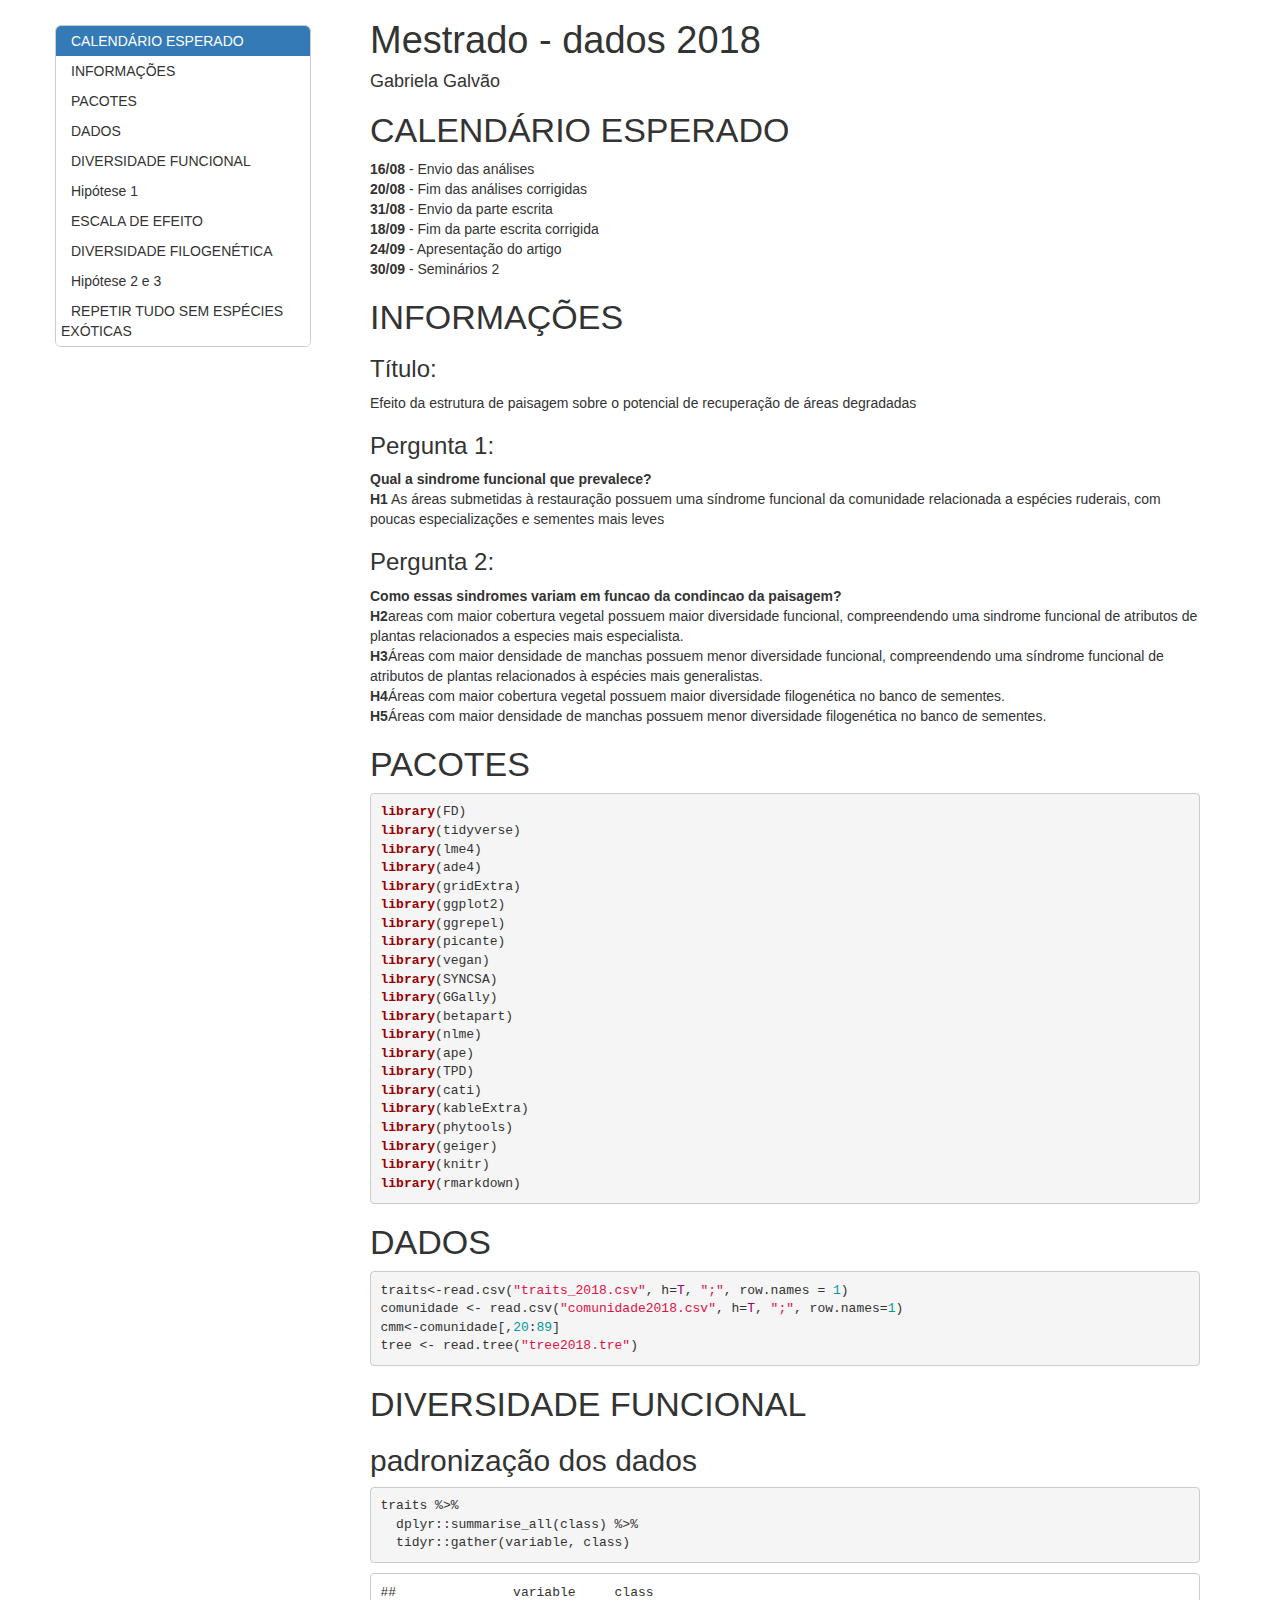
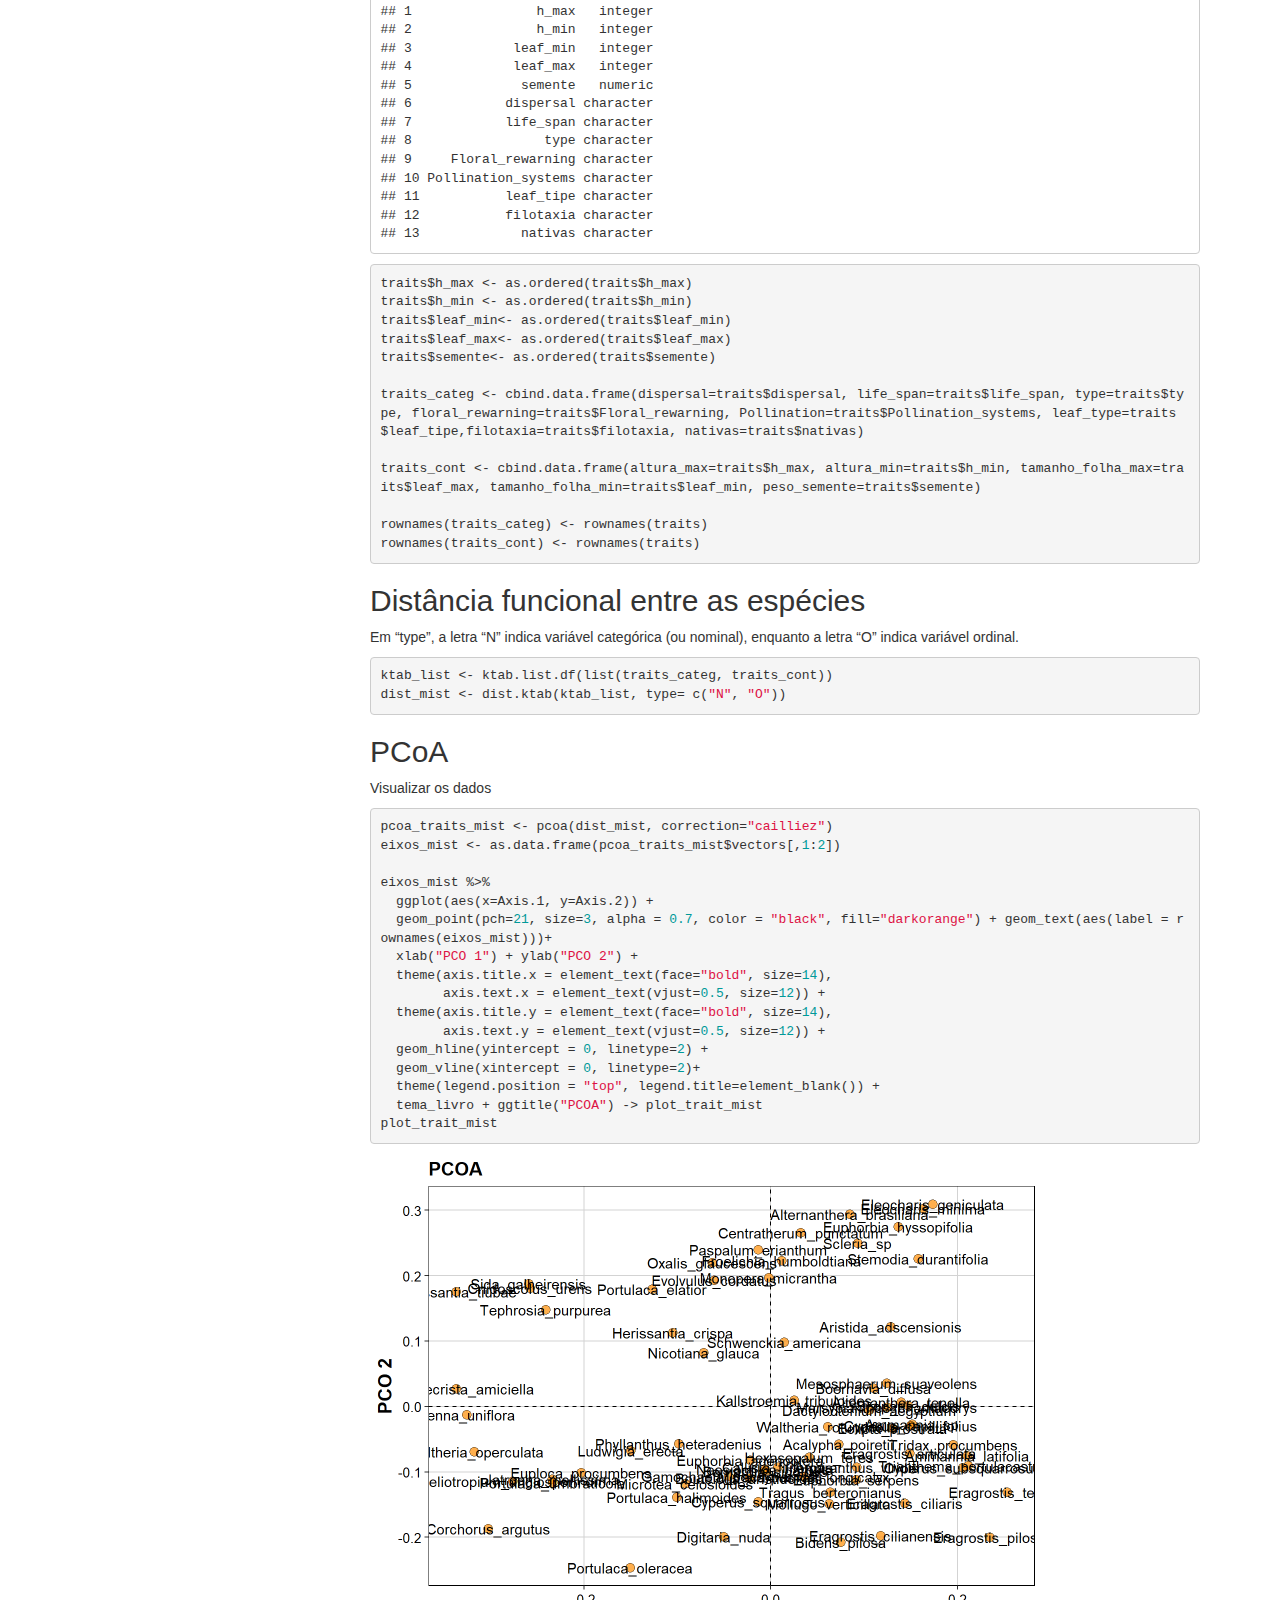
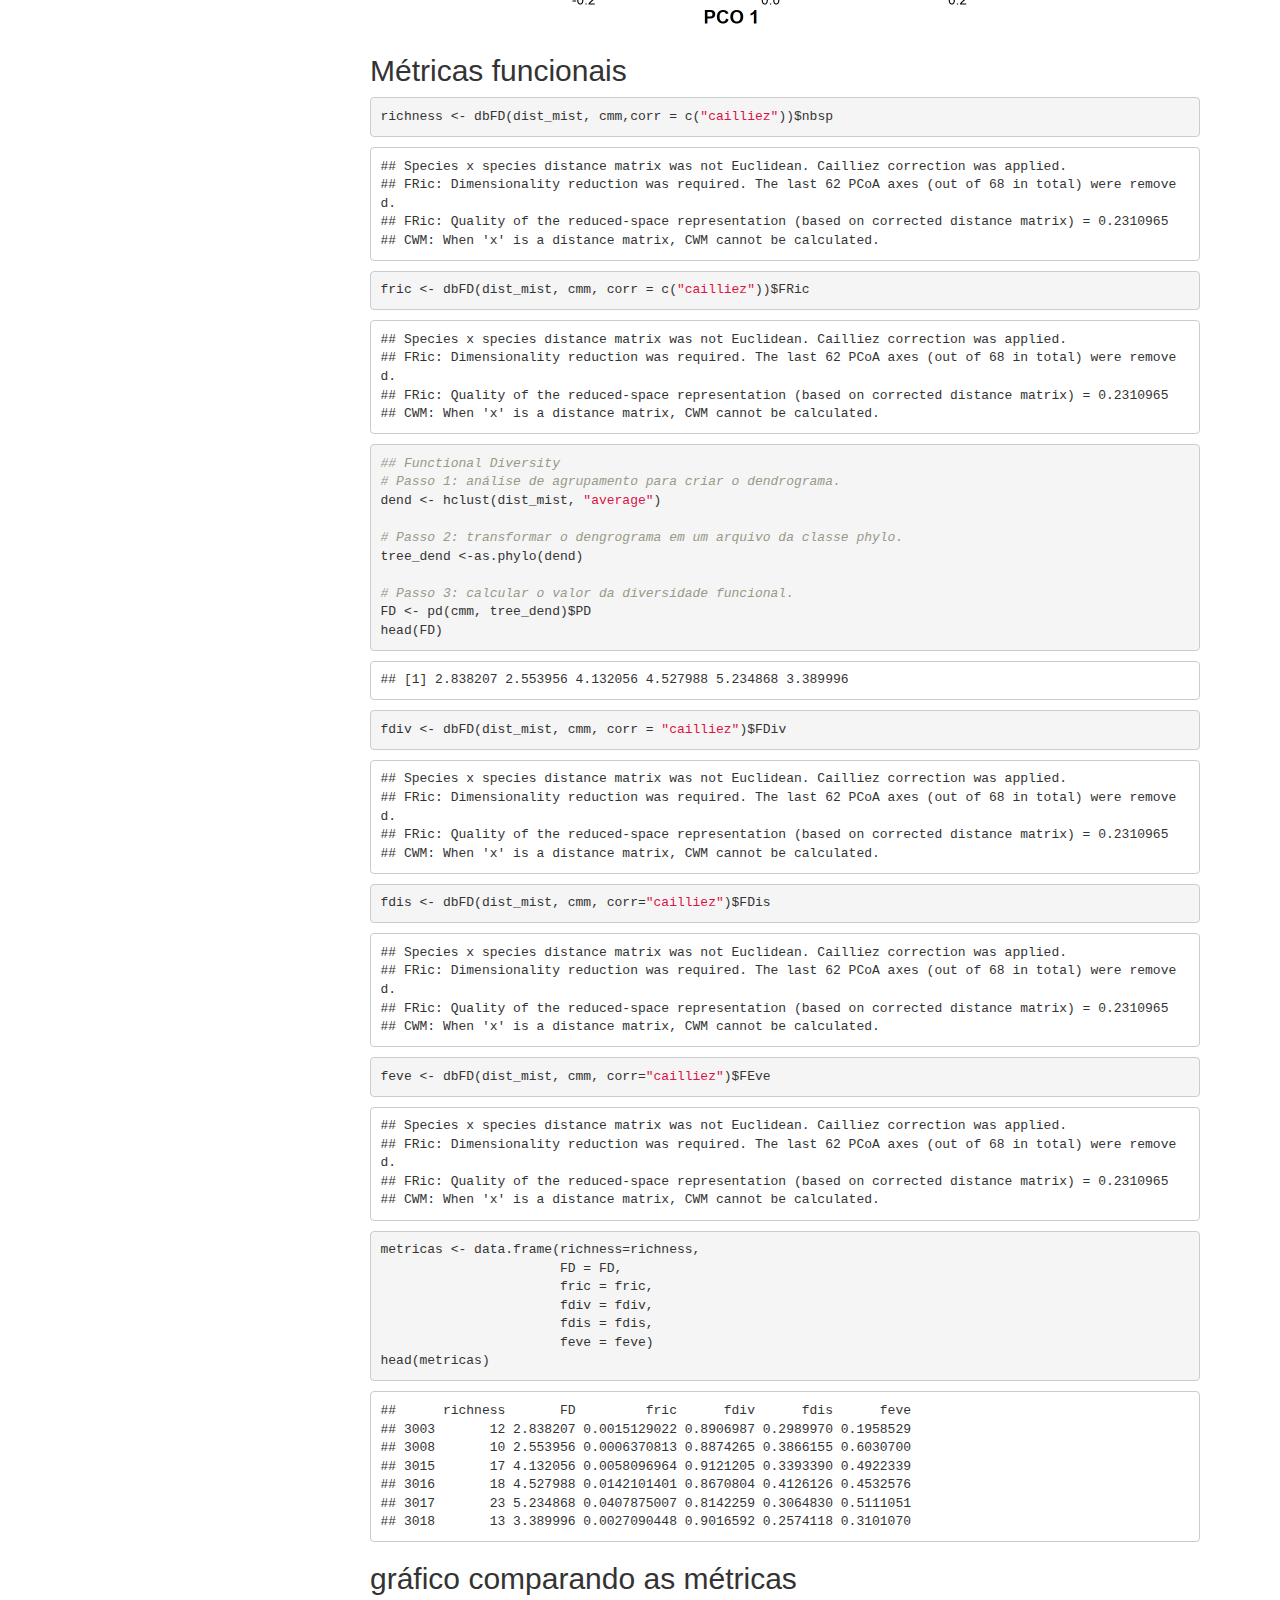
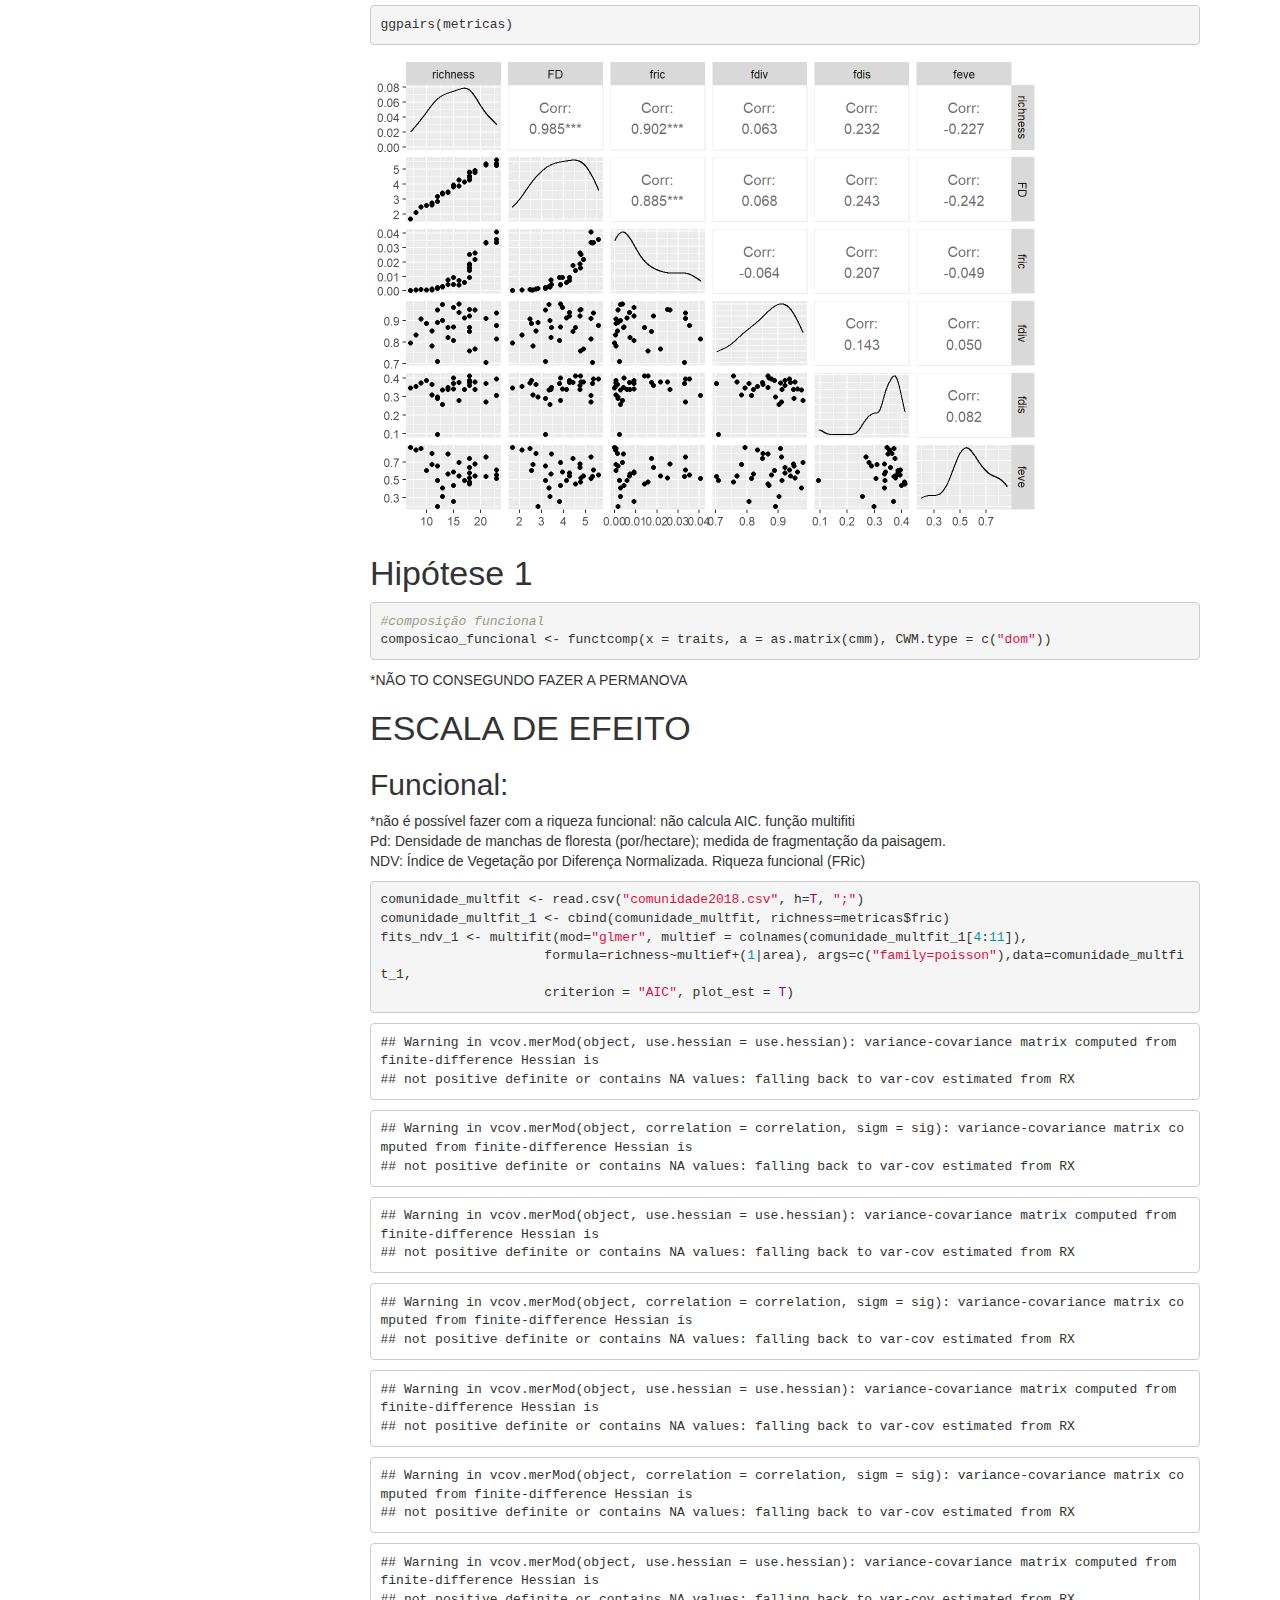
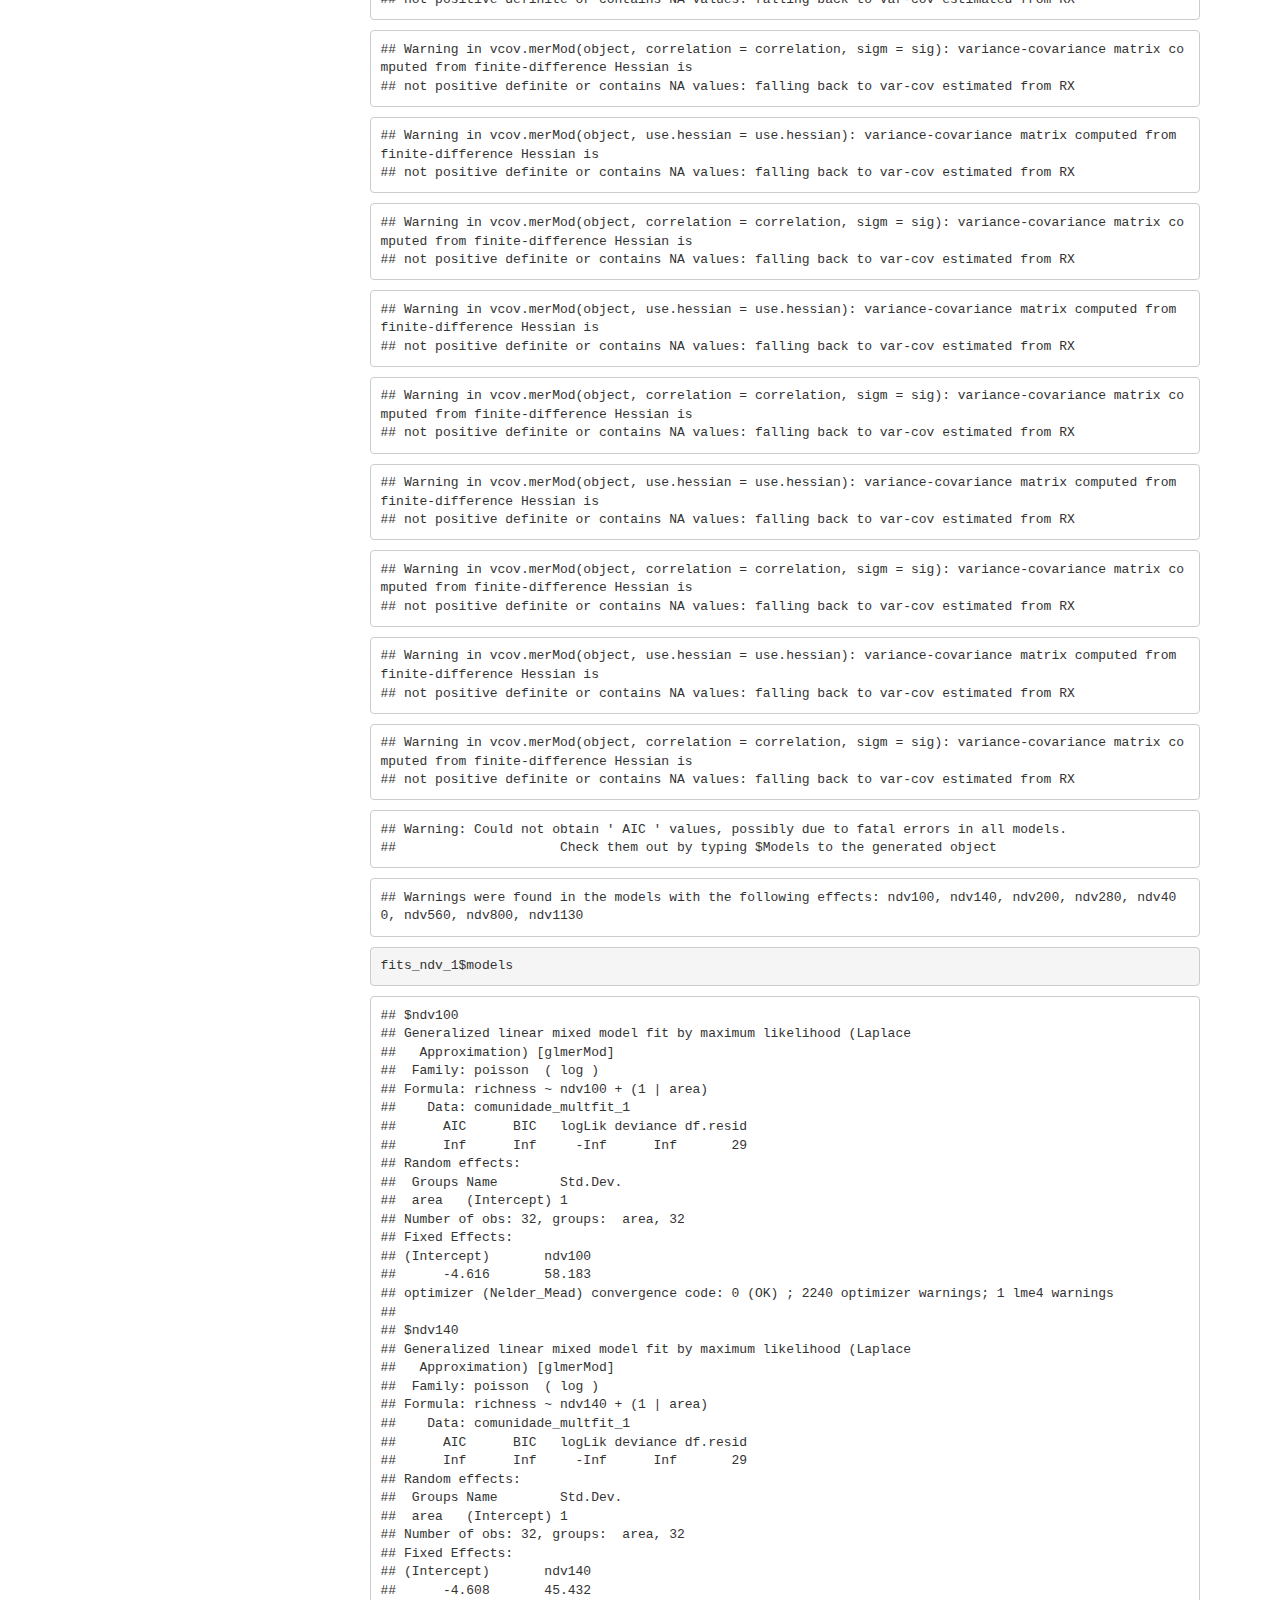
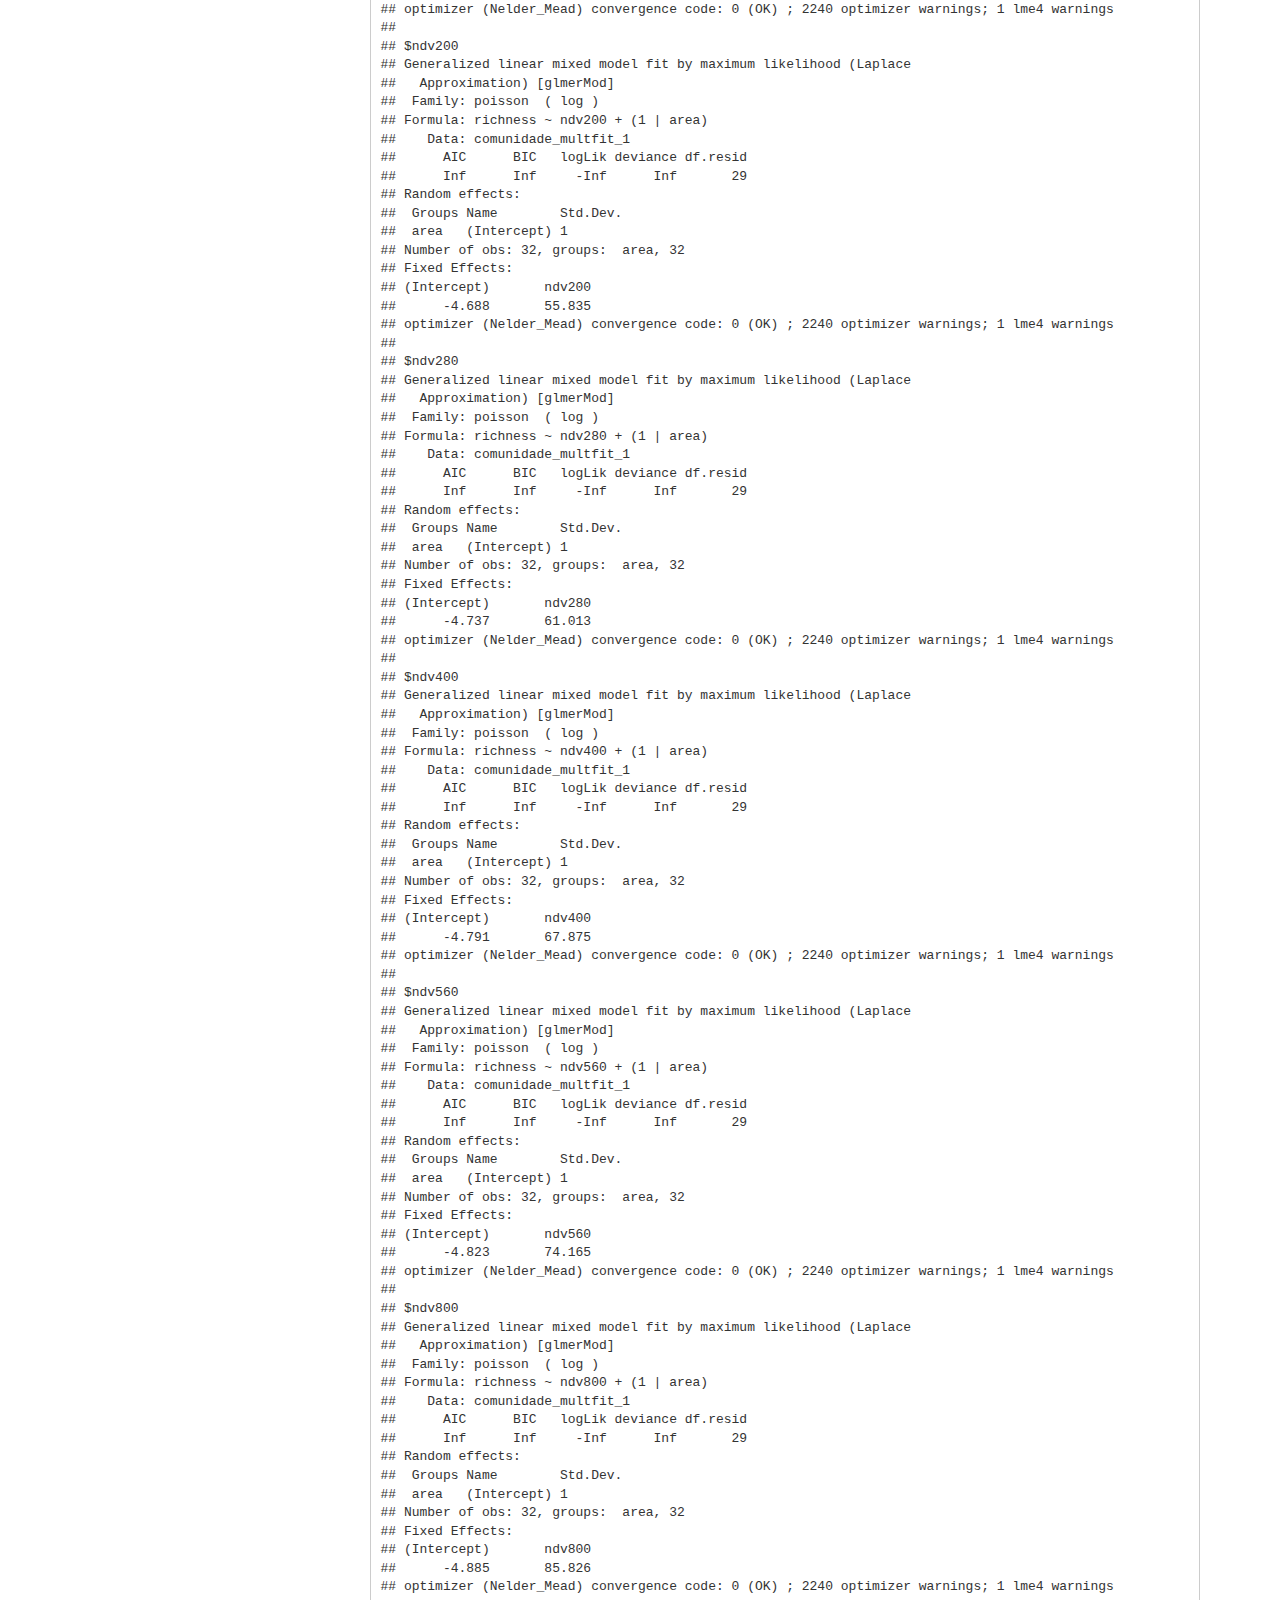
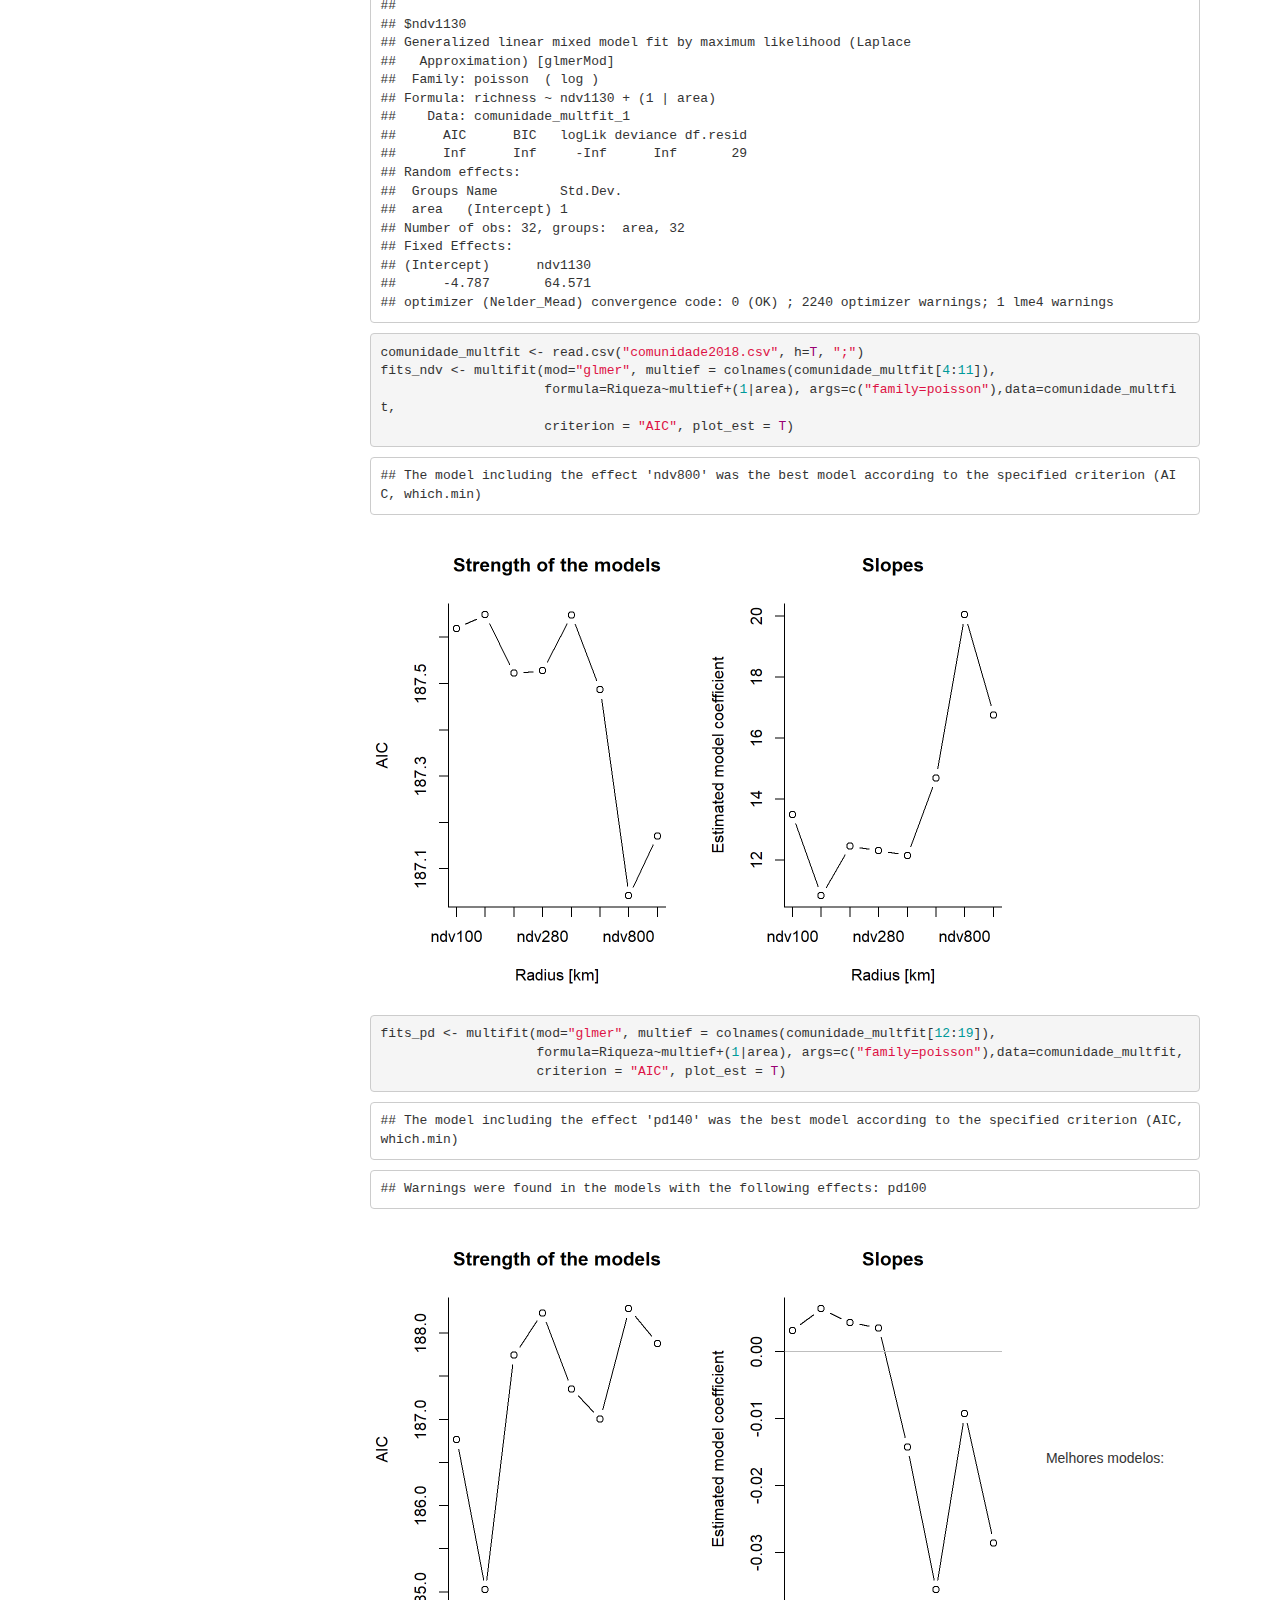
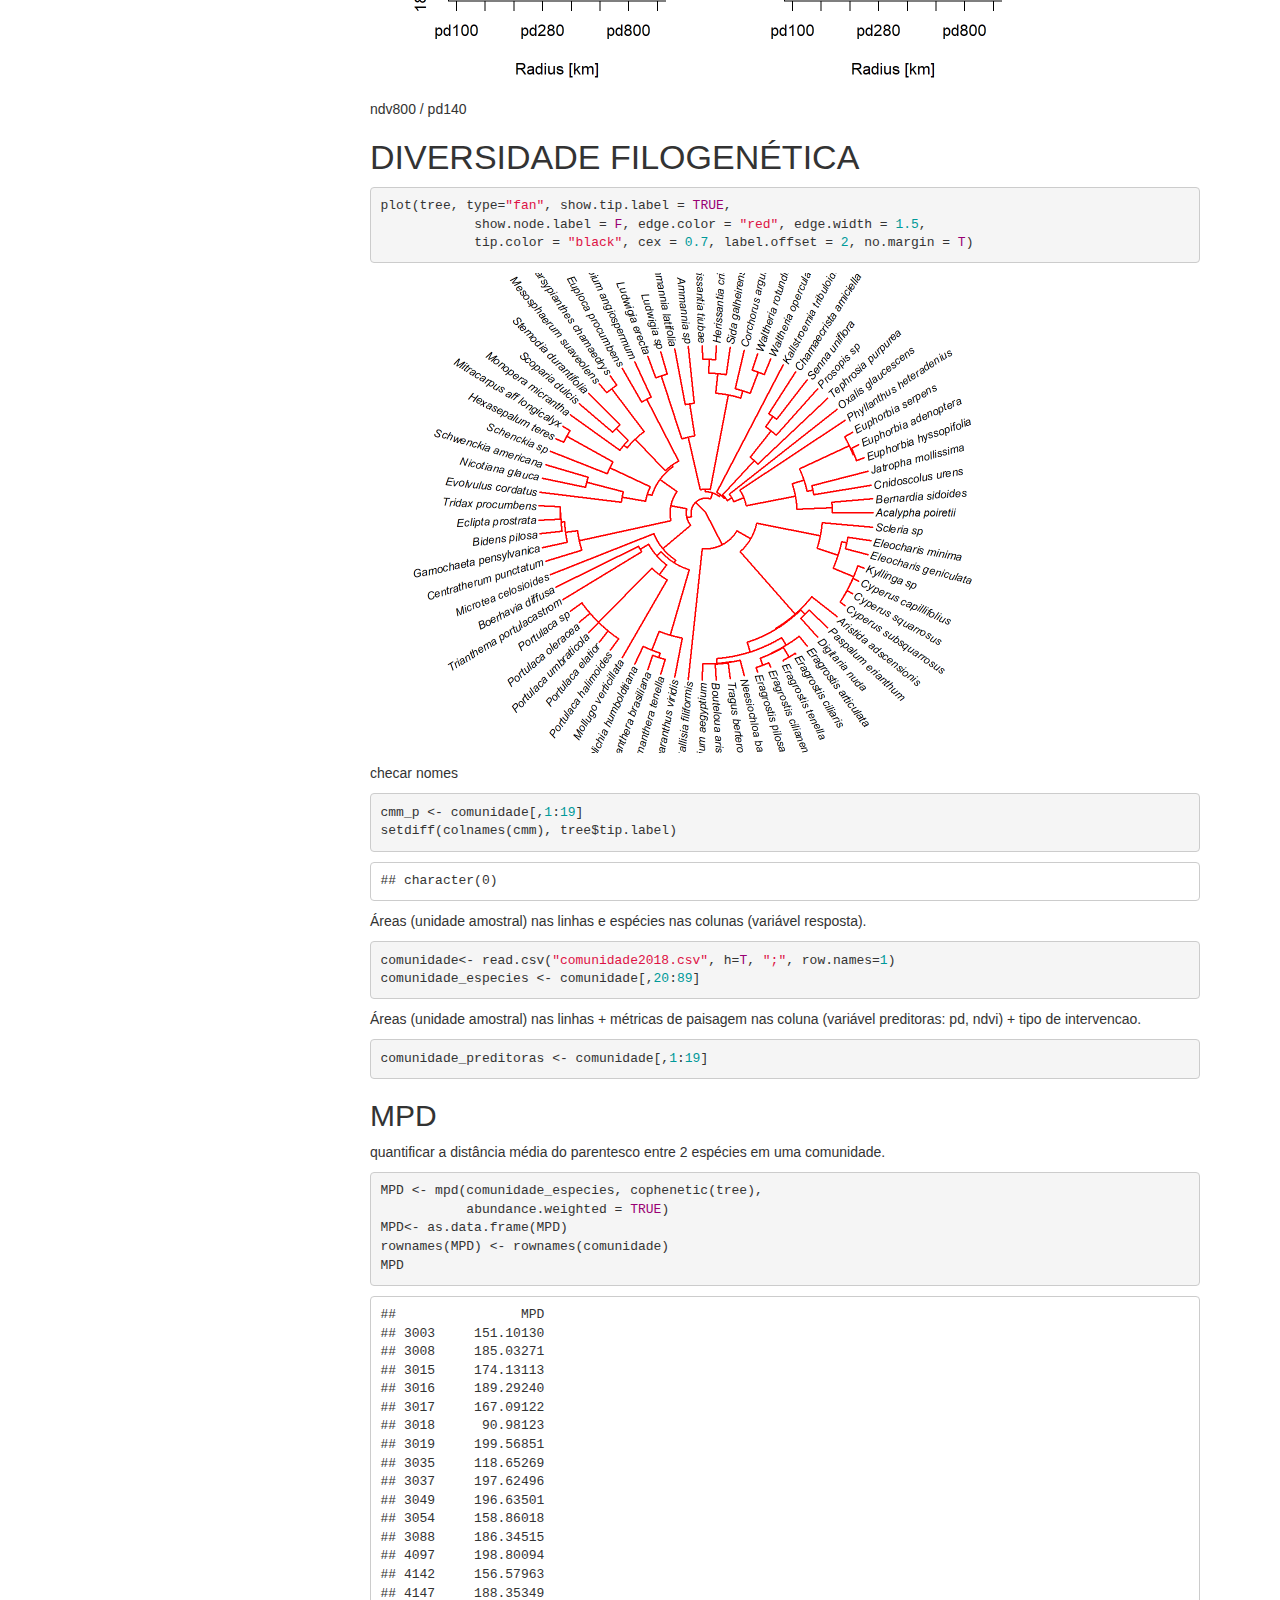
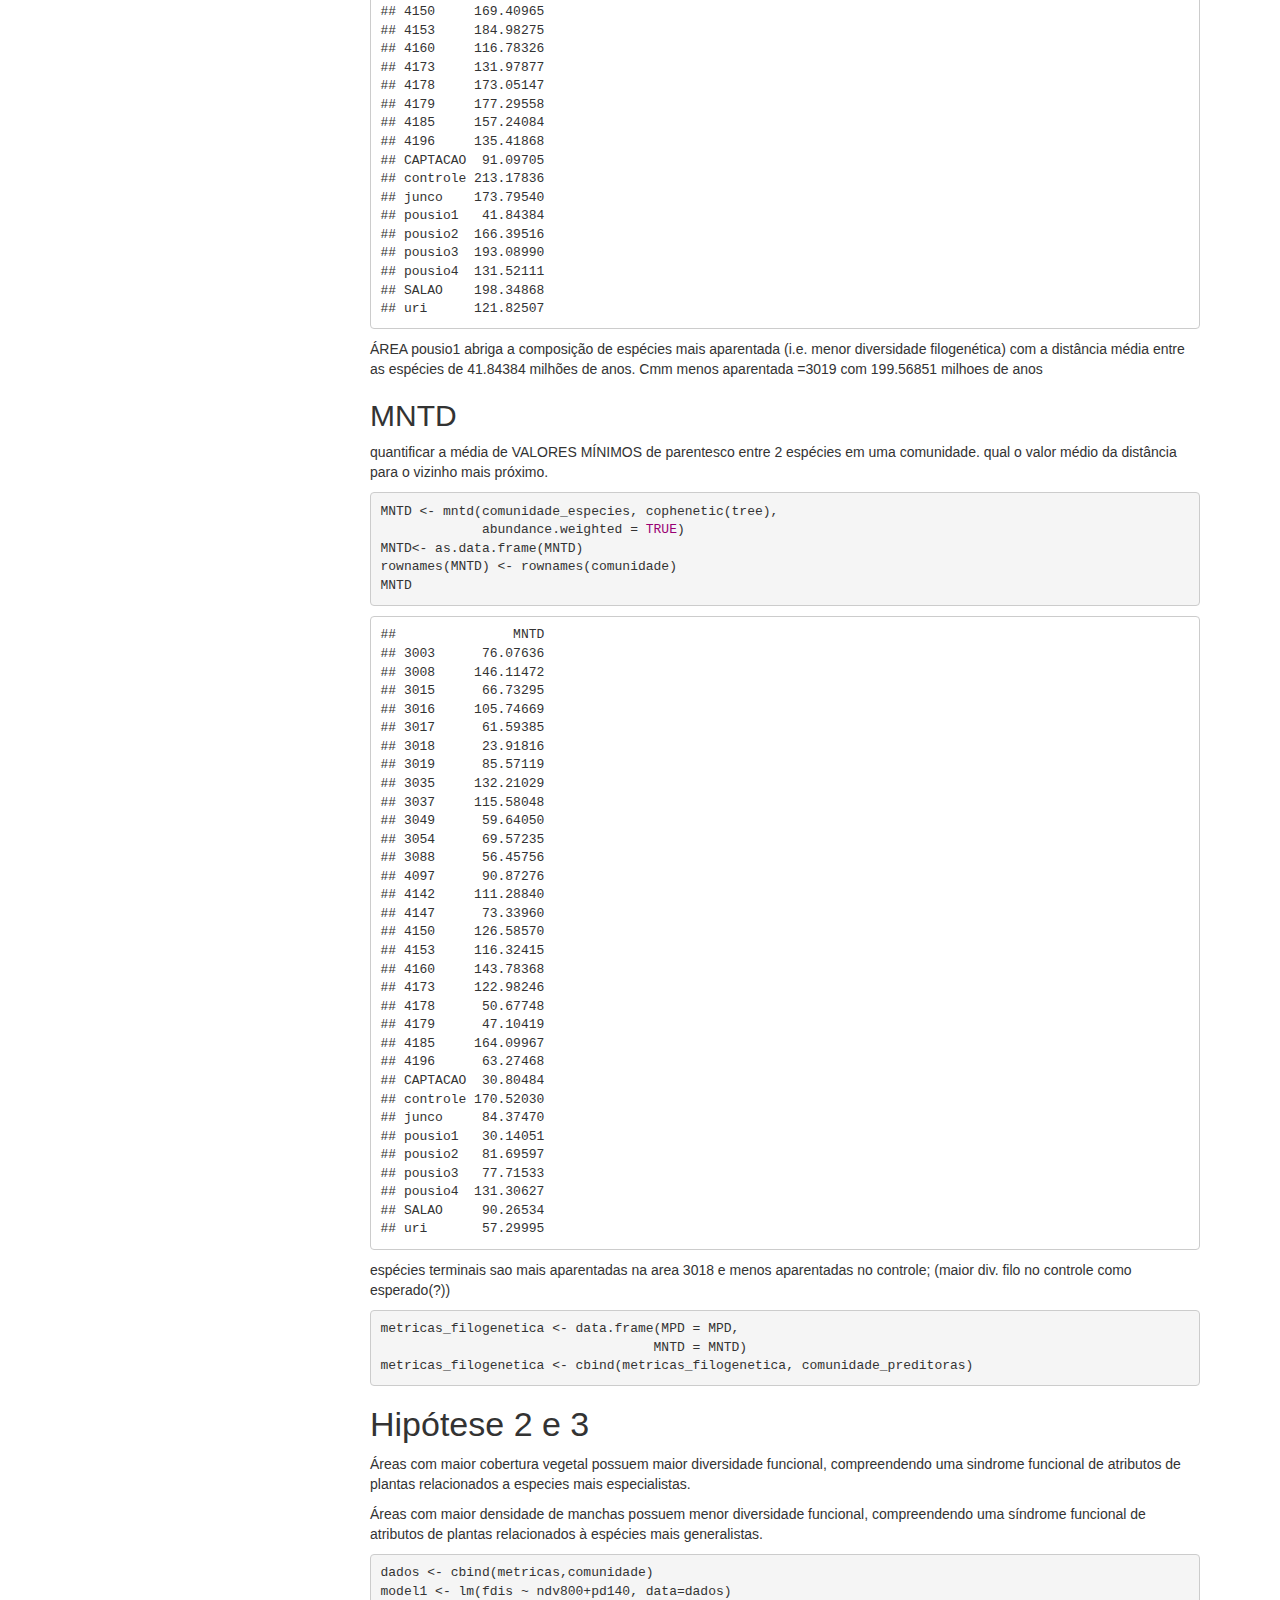
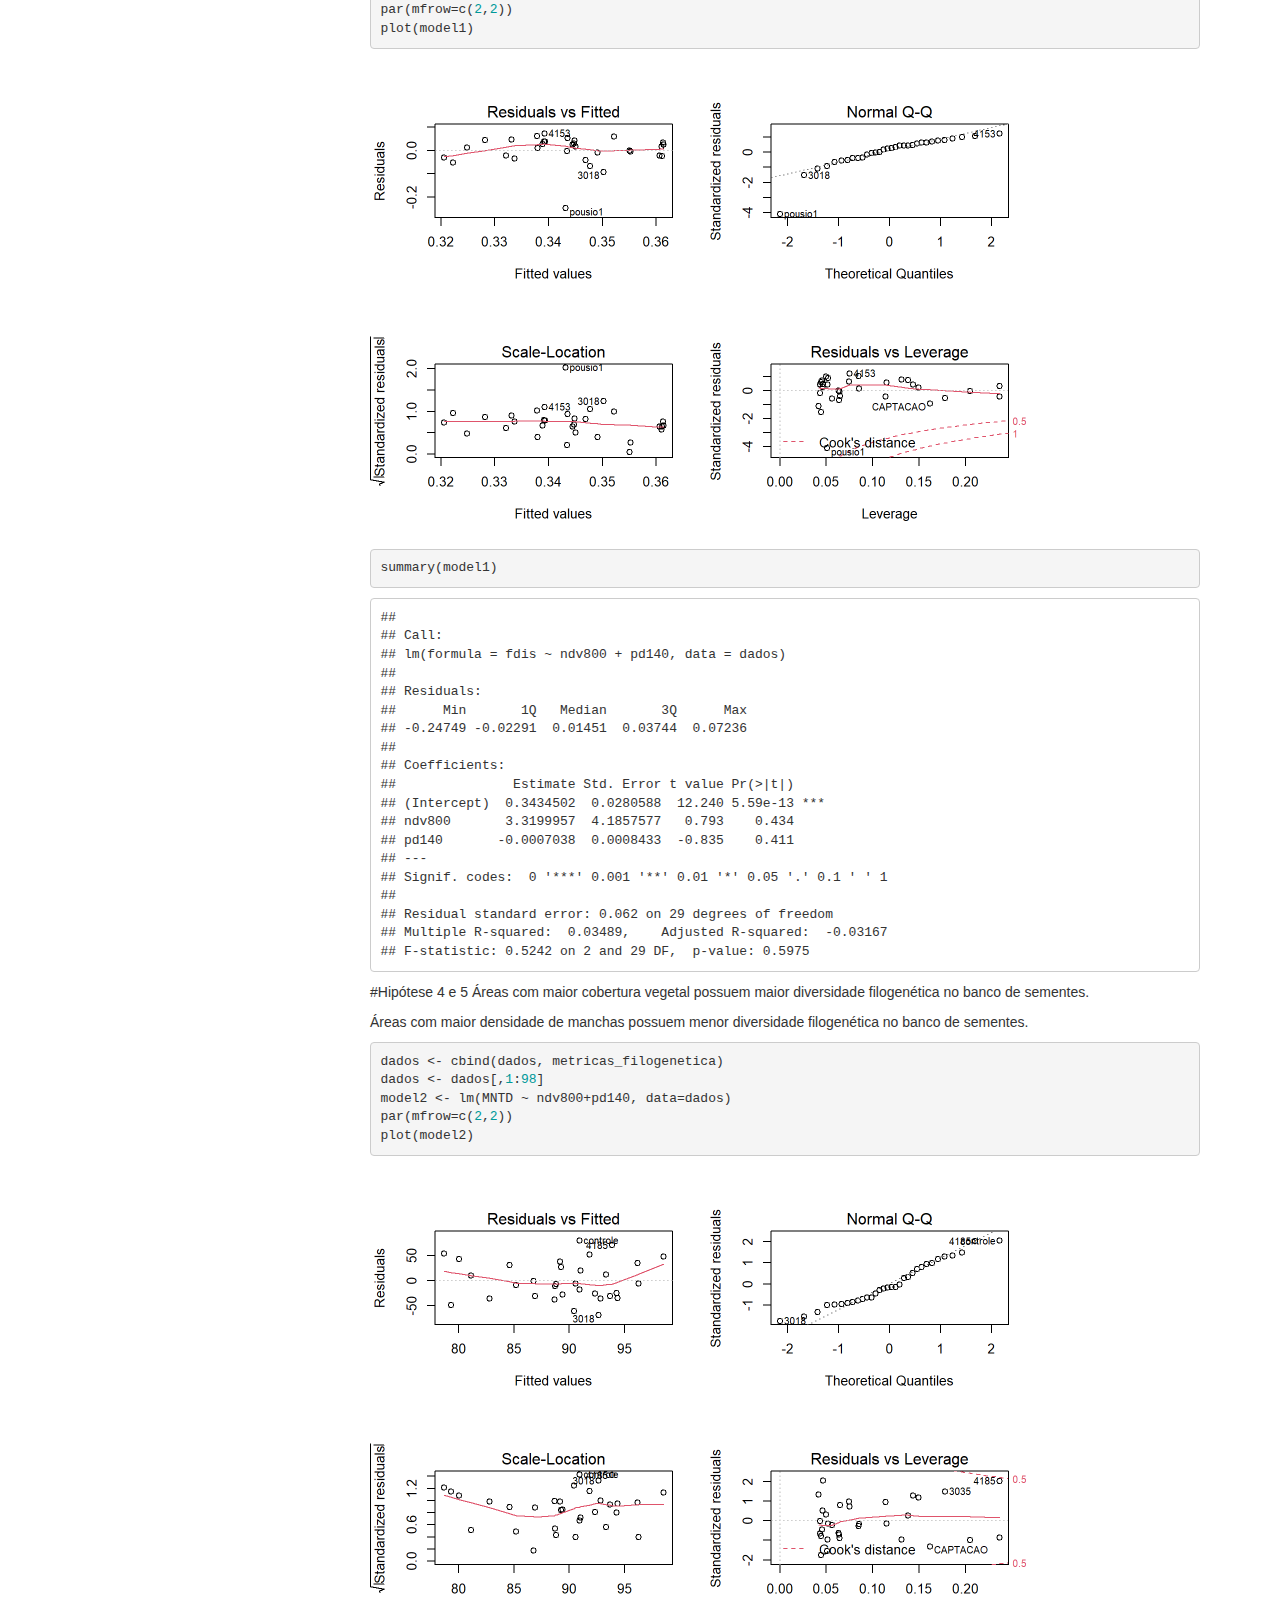
